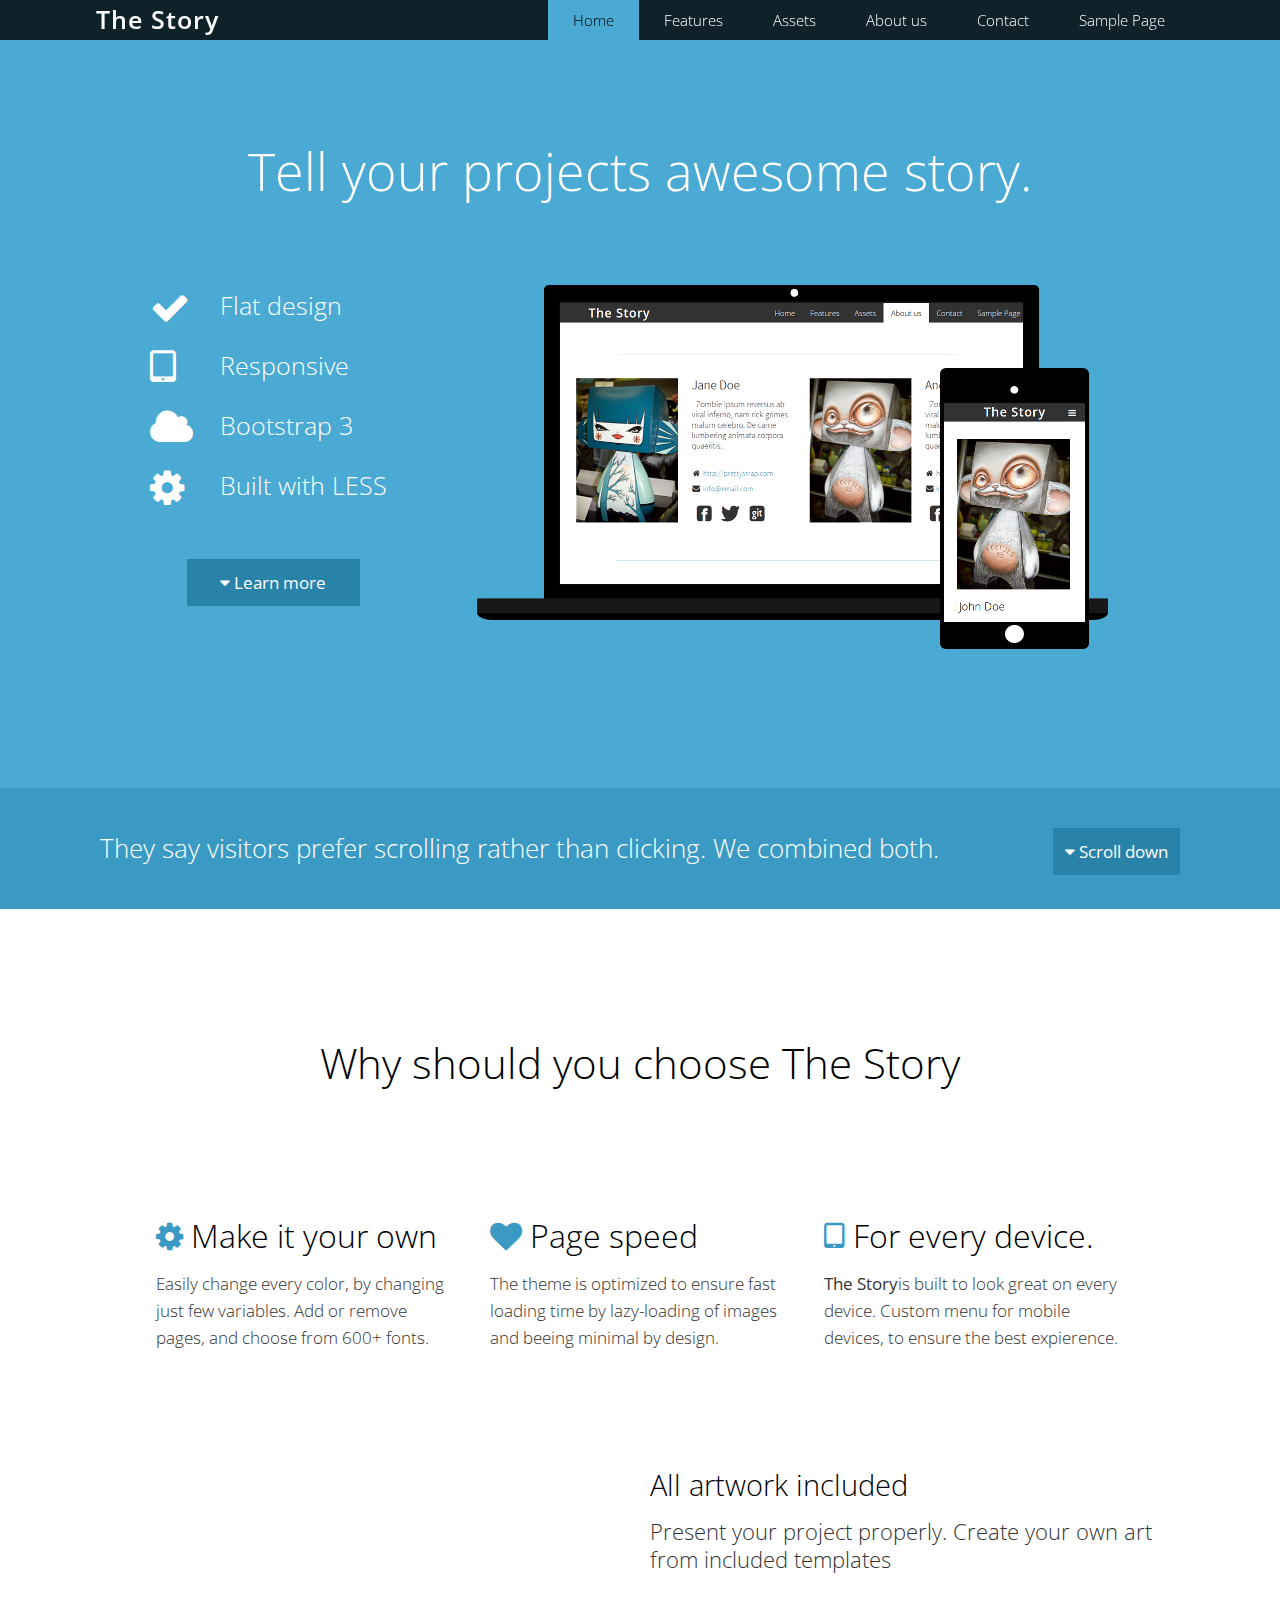
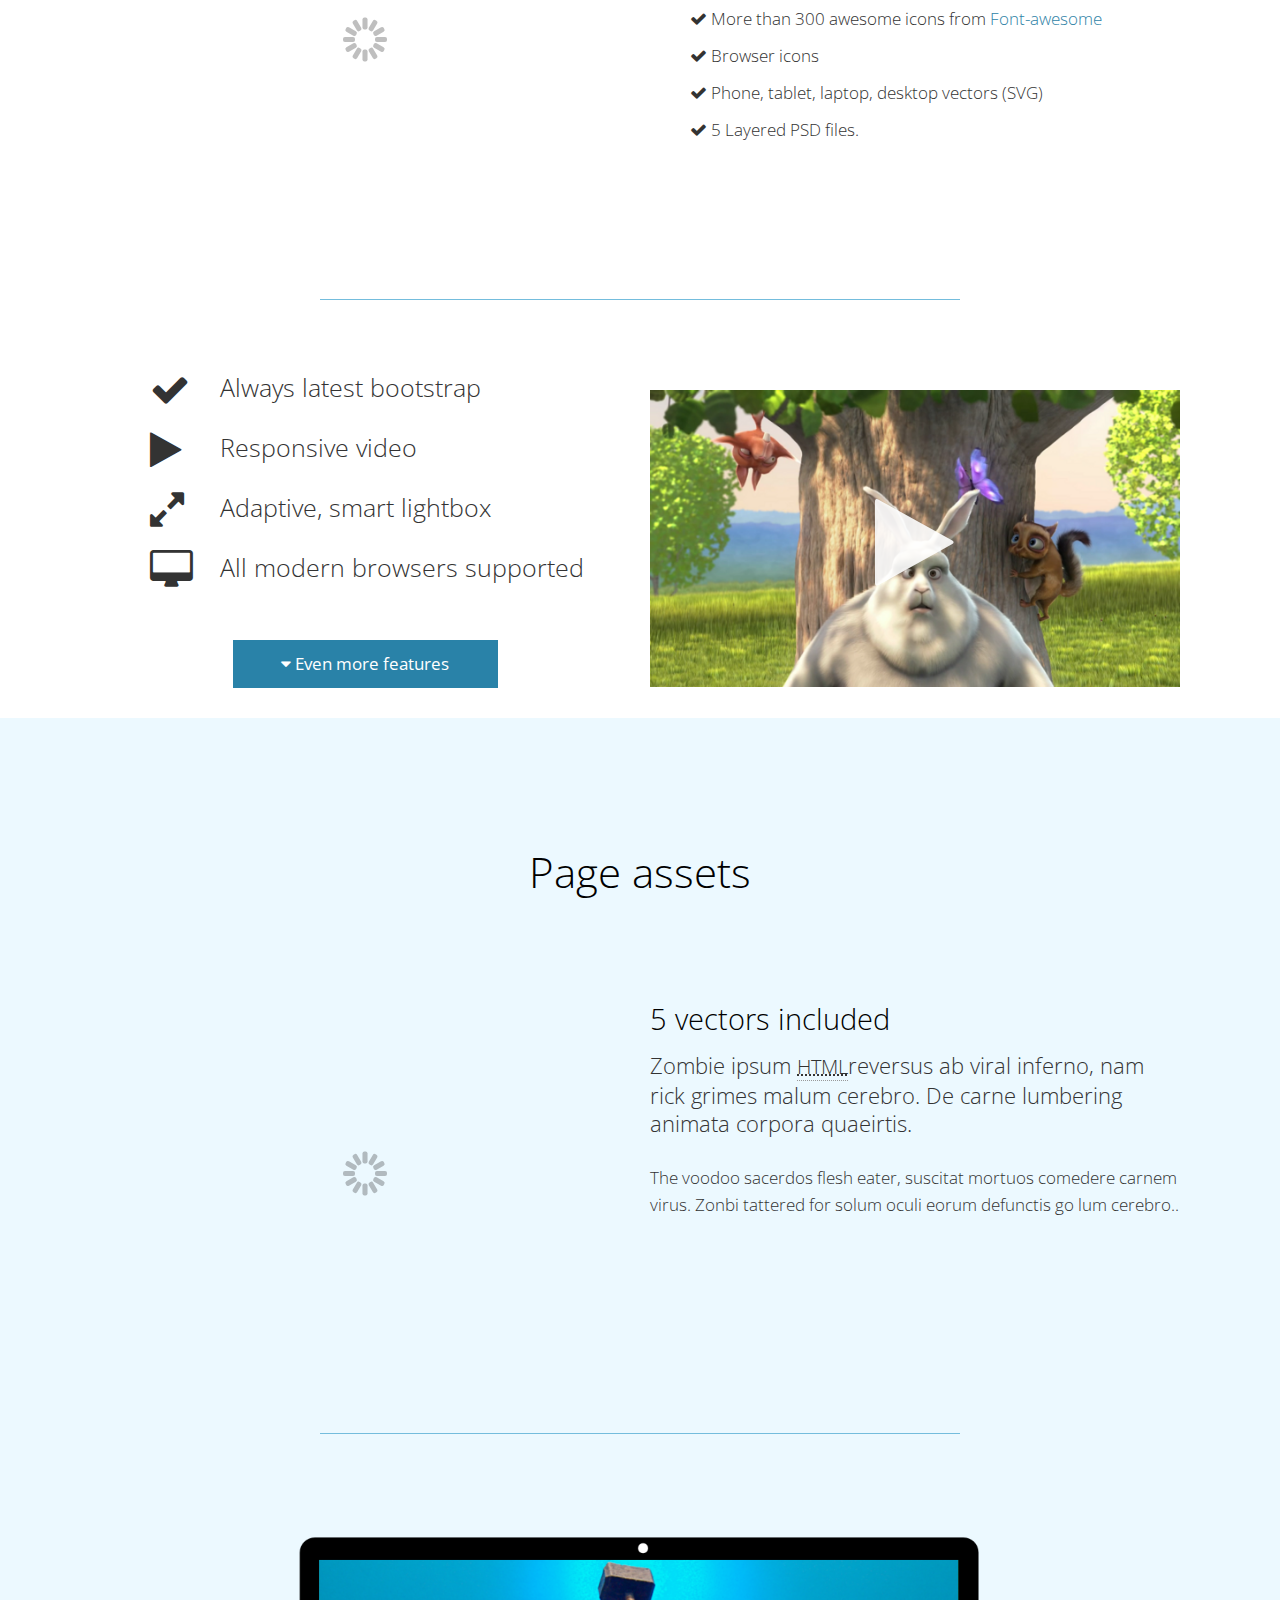
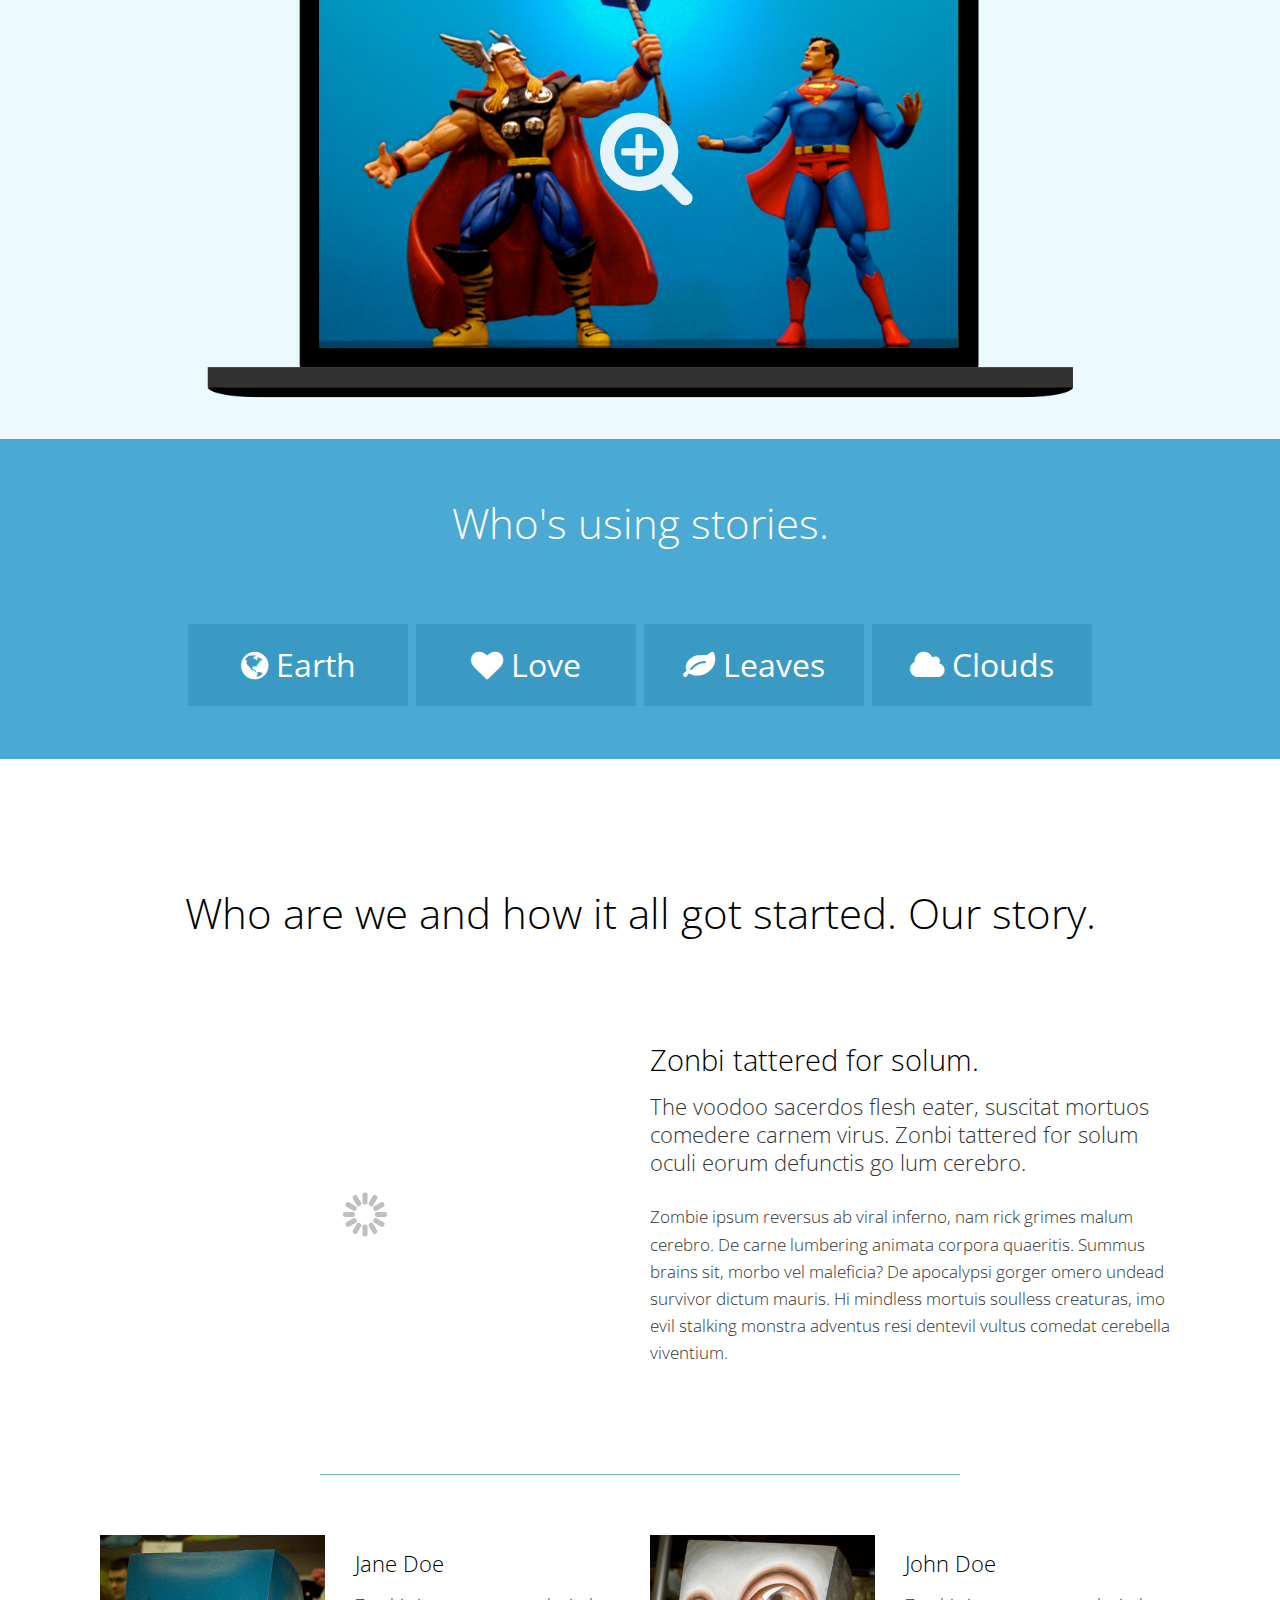
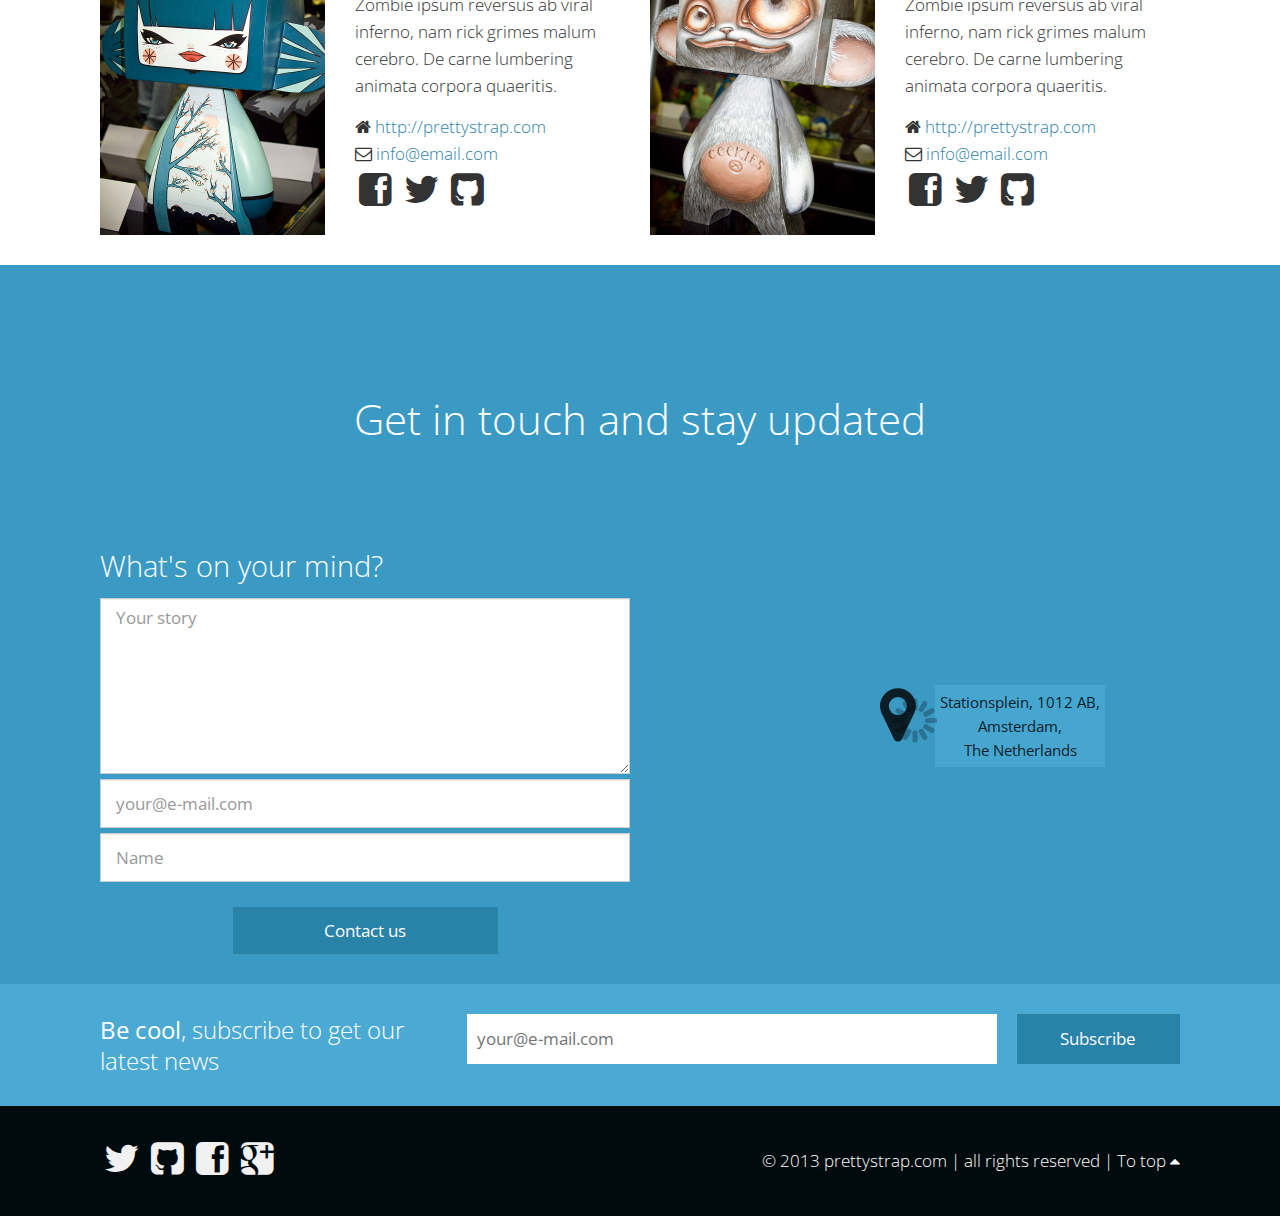
==== the-story_v-2.5.1/index.html @ 161f00f6 "Story Template Trial 1" ====
<!DOCTYPE html>
<html lang="en">
<head>
  <title>The Story - responsive landing page</title>
  <meta name="viewport" content="width=device-width, initial-scale=1.0">
  <meta charset="utf-8">
  <meta name="description" content="Twitter bootstrap theme">
  <meta name="author" content="prettystrap">

  <!-- Load The Story -->
  <link id="the-story-css-file"href="css/the-story.min.css" rel="stylesheet" media="screen">

  <!-- Favicon -->
  <link rel="shortcut icon" href="img/favicon.ico">

  <!-- HTML5 shim and Respond.js IE8 support of HTML5 elements and media queries -->
  <!--[if lt IE 9]>
      <script src="/js/html5shiv.js"></script>
      <script src="/js/respond.min.js"></script>
      <![endif]-->
  <meta http-equiv=X-UA-Compatible content=IE=edge>    
</head>

<!-- activate scrollspy -->

<body id="top" data-spy="scroll" data-target=".navbar" data-offset="50">
  <nav class="navbar navbar-default navbar-fixed-top" role="navigation">
    <div class="navbar-container">
      <div class="navbar-header">
        <button type="button" class="navbar-toggle" data-toggle="collapse" data-target=".navbar-ex1-collapse">
          <span class="sr-only">Toggle navigation</span>
          <i class="fa fa-bars"></i>
        </button>
        <a class="navbar-brand" href="#">The Story</a> 
      </div>
      <div id="nav-collapse" class="collapse navbar-collapse navbar-ex1-collapse">
        <ul class="nav navbar-nav navbar-right">
          <li class="active"><a title="Home page" class="scroll brand-1" href="#home">Home</a></li>
          <li><a title="Check out our awesome services" href="#features" class=" scroll brand-4">Features</a></li>
          <li><a title="Themes assets" href="#assets" class="scroll brand-3">Assets</a></li>
          <li><a title="Who we are" href="#about" class="scroll fadeto brand-4"> About us</a></li>
          <li><a title="Get in touch!" href="#contact" class="scroll brand-2">Contact</a></li>
          <li><a title="External page sample" href="sample-page.html">Sample Page</a></li>
        </ul>
      </div>
    </div><!-- /.navbar-container -->
  </nav>

  <!-- Home Page -->
  <div id="home" class="page color-1">
    <div class="inner-page">
      <h2 class="page-headline large">Tell your projects awesome story.</h2>
    </div>
    <div class="row inner-page">
      <div class="col-md-8 col-md-push-4 lazy-container">
        <img class="lazy" alt="Looks great on every device" src="img/pixel.png" data-original="img/home.png" />
      </div>
      <div class="col-md-4 col-md-pull-8">
        <ul class="big-list">
          <li><i class="fa fa-check"></i> Flat design</li>
          <li><i class="fa fa-tablet"></i> Responsive</li>
          <li><i class="fa fa-cloud"></i> Bootstrap 3</li>
          <li><i class="fa fa-cog"></i> Built with LESS</li>
        </ul>
        <br />
        <a href="#features" title="Check out more freatures!" class="scroll btn btn-primary btn-centered"><i class="fa fa-caret-down"></i> Learn more</a>
      </div>
    </div>
  </div> <!-- /#home -->

  <!-- Sign up -->
  <div class="sign-up color-2 visible-lg">
    <div class="row inner-page">
      <div class="col-md-12">
        <h4 class="pull-left">They say visitors prefer scrolling rather than clicking. We combined both.</h4>
        <a href="#features" class="scroll btn btn-primary pull-right" title="Check out more freatures!"><i class="fa fa-caret-down"></i> Scroll down</a>
      </div>
    </div>
  </div> <!-- /.sign-up -->

  <!-- Feature page-->
  <div id="features" class="page color-4">
    <div class="inner-page">
      <h2 class="page-headline">Why should you choose The Story</h2>
    </div>

    <div class="inner-page row">
      <ul class="features list-inline">
        <li>
          <h3><i class="fa fa-cog"></i> Make it your own</h3>
          <p>Easily change every color, by changing just few variables. Add or remove pages, and choose from 600+ fonts.</p>
        </li>
        <li>
          <h3><i class="fa fa-heart"></i> Page speed</h3>
          <p>The theme is optimized to ensure fast loading time by lazy-loading of images and beeing minimal by design.</p>
        </li>
        <li>
          <h3><i class="fa fa-tablet"></i> For every device.</h3>
          <p>
            <strong>The Story</strong>is built to look great on every device. Custom menu for mobile devices, to ensure the best expierence.</p>
        </li>
      </ul>
    </div>

    <div class="row inner-page">
      <div class="col-md-6 lazy-container">
        <img class="figurette lazy" src="img/pixel.png" data-original="img/two-phones.png" alt="Zombie ipsum" />
      </div>
      <div class="col-md-6">
        <h3>All artwork included</h3>
        <p class="lead">Present your project properly. Create your own art from included templates</p>
        <ul class="list-wide">
          <li><i class="fa fa-check"></i> More than 300 awesome icons from <a href="http://fortawesome.github.io/Font-Awesome/" title="awesome font, awesome">Font-awesome</a>
          </li>
          <li><i class="fa fa-check"></i> Browser icons</li>
          <li><i class="fa fa-check"></i> Phone, tablet, laptop, desktop vectors (SVG)</li>
          <li><i class="fa fa-check"></i> 5 Layered PSD files.</li>
        </ul>
      </div>
    </div>

    <hr>

    <!-- Video -->
    <div class="row inner-page">
      <div class="col-md-6 col-md-push-6">
        <div class="btn-container figurette">
          <img src="img/video.png" alt="Play video" />
          <a class="lightbox iframe btn-play" target="_blank" href="http://vimeo.com/61693087"><i class="fa fa-play"></i></a>
        </div>
      </div>
      <div class="col-md-6 col-md-pull-6">
        <ul class="big-list">
          <li><i class="fa fa-check"></i> Always latest bootstrap</li>
          <li><i class="fa fa-play"></i> Responsive video</li>
          <li><i class="fa fa-expand"></i> Adaptive, smart lightbox</li>
          <li><i class="fa fa-desktop"></i> All modern browsers supported</li>
        </ul>
        <br />
        <a href="#assets" class="scroll btn btn-primary btn-centered"><i class="fa fa-caret-down"></i> Even more features</a>
      </div>
    </div>
  </div> <!-- /#features -->
  
  <!-- Assets page -->
  <div id="assets" class="page color-3">
    <div class="inner-page">
      <h2 class="page-headline">Page assets</h2>
    </div>

    <!-- Vectors -->
    <div class="row inner-page">
      <div class="col-md-6 lazy-container">
        <img class="figurette lazy" alt="Original vectors" src="img/pixel.png" data-original="img/responsive-vectors.png" />
      </div>
      <div class="col-md-6">
        <h3>5 vectors included</h3>
        <p class="lead">Zombie ipsum
          <abbr title="HyperText Markup Language" class="initialism">HTML</abbr>reversus ab viral inferno, nam rick grimes malum cerebro. De carne lumbering animata corpora quaeirtis.</p>
        <p>The voodoo sacerdos flesh eater, suscitat mortuos comedere carnem virus. Zonbi tattered for solum oculi eorum defunctis go lum cerebro..</p>
      </div>
    </div>  <!-- /vectors -->

    <hr>

    <!-- Big laptop -->
    <div class="row inner-page">
      <div class="col-md-offset-1 col-md-10">
        <div class="lazy-container lazy-large btn-container loaded">
          <div class="btn-container">
            <img class="figurette lazy " src="img/laptop-blue@2x.png" data-original="img/laptop-blue@2x.png" alt="view image in lightbox" style="display: inline;">
            <a href="img/superman.jpg" class="lightbox btn-play" target="_blank">
              <i class="fa fa-search-plus"></i>
            </a>
          </div>
        </div>
      </div>
    </div>

    <!-- Clients -->
    <div class="clients color-1">
      <div class="inner-page">
        <h2 class="page-headline">Who's using stories.</h2>
      </div>
      <div class="inner-page row">
        <ul class="clients list-inline">
          <li><i class="fa fa-globe"></i> Earth</li>
          <li><i class="fa fa-heart"></i> Love</li>
          <li><i class="fa fa-leaf"></i> Leaves</li>
          <li><i class="fa fa-cloud"></i> Clouds</li>
        </ul> 
      </div>
    </div>
  </div> <!-- /#assets -->
 
  <!-- About page -->
  <div id="about" class="page color-4">
    <div class="inner-page">
      <h2 class="page-headline">Who are we and how it all got started. Our story.</h2>
    </div>
    <div class="row inner-page">
      <div class="col-md-6  lazy-container">
        <img class="figurette lazy" src="img/pixel.png" data-original="img/green-office.png" alt="Our workspace" />
      </div>
      <div class="col-md-6">
        <h3>Zonbi tattered for solum.</h3>
        <p class="lead">The voodoo sacerdos flesh eater, suscitat mortuos comedere carnem virus. Zonbi tattered for solum oculi eorum defunctis go lum cerebro.</p>
        <p>Zombie ipsum reversus ab viral inferno, nam rick grimes malum cerebro. De carne lumbering animata corpora quaeritis. Summus brains sit​​, morbo vel maleficia? De apocalypsi gorger omero undead survivor dictum mauris. Hi mindless mortuis soulless creaturas, imo evil stalking monstra adventus resi dentevil vultus comedat cerebella viventium.</p>
      </div>
    </div>

    <hr>

    <!-- Team -->
    <div class="row inner-page team">
      <div class="col-md-6">
        <img class="pull-left" src="img/cookies2.png" alt="A cookie" />
        <h4>Jane Doe</h4>
        <p>Zombie ipsum reversus ab viral inferno, nam rick grimes malum cerebro. De carne lumbering animata corpora quaeritis.</p>
        <ul>
          <li><i class="fa fa-home"></i>  <a href="prettystrap.com">http://prettystrap.com</a>
          </li>
          <li><i class="fa fa-envelope-o"></i>  <a href="info@email.com">info@email.com</a>
          </li>
          <li class="social">
            <a href="#about"><i class="fa fa-facebook-square"></i></a>
            <a href="#about"><i class="fa fa-twitter"></i></a>
            <a href="#about"><i class="fa fa-github-square"></i></a>
          </li>
        </ul>
      </div>
      <div class="col-md-6 team2">
        <img class="pull-left" src="img/cookies.png" alt="A cookie" />
        <h4>John Doe</h4>
        <p>Zombie ipsum reversus ab viral inferno, nam rick grimes malum cerebro. De carne lumbering animata corpora quaeritis.</p>
        <ul>
          <li><i class="fa fa-home"></i>  <a href="prettystrap.com">http://prettystrap.com</a>
          </li>
          <li><i class="fa fa-envelope-o"></i>  <a href="info@email.com">info@email.com</a>
          </li>
          <li class="social">
            <a href="#about"><i class="fa fa-facebook-square"></i></a>
            <a href="#about"><i class="fa fa-twitter"></i></a>
            <a href="#about"><i class="fa fa-github-square"></i></a>
          </li>
        </ul>
      </div>
    </div>
  </div> <!-- /#about -->

  <!-- Contact page -->
  <div id="contact" class="page color-2">
    <div class="inner-page">
      <h2 class="page-headline">Get in touch and stay updated</h2>
    </div>
    <div class="row inner-page contact">
      <div class="col-md-6">
        <h3>What's on your mind?</h3>
        <form id="contact-form">
          <textarea rows="6" class="form-control" placeholder="Your story"></textarea>
          <input type="text" class="form-control" placeholder="your@e-mail.com">
          <input type="text" class="form-control" placeholder="Name">
          <button class="btn btn-primary btn-centered">Contact us</button>
        </form>
      </div>
      <div class="col-md-6">
        <div class="btn-container centered lazy-container text-center">
          <img src="img/pixel.png" class="lazy figurette" alt="Open the map" data-original="img/map.png" />
          <a class="lightbox iframe  btn-map" target="blank" title="Open google maps" href="https://maps.google.com/maps?q=Stationsplein,+1012+Centrum,+Amsterdam,+Noord-Holland,+The+Netherlands&amp;hl=en"><i class="pull-left fa fa-map-marker"></i><div>Stationsplein, 1012 AB,<br />Amsterdam,<br /> The Netherlands</div></a>
        </div>
      </div>
    </div>
  </div> <!-- /#contact -->

  <!-- Newsletter -->
  <div class="newsletter color-1">
    <div class="inner-page row">
      <div class="col-md-4">
        <h4>
          <strong>Be cool</strong>, subscribe to get our latest news</h4>
      </div>
      <div class="col-md-6">
        <input type="email" placeholder="your@e-mail.com" name="EMAIL" class="subscribe">
      </div>
      <div class="col-md-2">
        <button type="submit" class="btn btn-primary pull-right btn-block">Subscribe</button>
      </div>
    </div>
  </div> <!-- /newsletter -->

  <!-- The footer, social media icons, and copyright -->
  <footer class="page color-5">
    <div class="inner-page row">
      <div class="col-md-6 social">
        <a href="#contact"><i class="fa fa-twitter"></i></a>
        <a href="#contact"><i class="fa fa-github-square"></i></a> 
        <a href="#contact"><i class="fa fa-facebook-square"></i></a>
        <a href="#contact"><i class="fa fa-google-plus-square"></i></a>
      </div>
      <div class="col-md-6 text-right copyright">
        &copy; 2013 <a href="http://prettystrap.com" title="twitter bootstrap themes">prettystrap.com</a> | all rights reserved | <a href="#top" title="Got to top" class="scroll">To top <i class="fa fa-caret-up"></i></a>
      </div>
    </div>
  </footer>
  <script src="//ajax.googleapis.com/ajax/libs/jquery/1.9.1/jquery.min.js"></script>
  <script>
  if (typeof jQuery == 'undefined') {
    document.write(unescape("%3Cscript src='js/jquery-1.9.1.min.js' type='text/javascript'%3E%3C/script%3E"));
  }
  </script>

  <!-- JQUERY END -->

  <!-- Minimize in production. -->

  <script src="js/bootstrap.js"></script>
 
  <script src="js/lazyload.js"></script>
  <script src="js/spin.js"></script>
  <script src="js/bootstrap.js"></script>
  <script src="js/lightbox.js"></script>
  <script src="js/bootstrap.js"></script>
  <script src="js/jquery.history.js"></script>

    <!-- Main js fail. -->
  <script src="js/main.js"></script>
</body>
</html>
---- the-story_v-2.5.1/css/the-story.min.css ----
@import url("https://fonts.googleapis.com/css?family=Open Sans:400,600,700italic,900,400italic,300");/*!
 * Bootstrap v3.0.0
 *
 * Copyright 2013 Twitter, Inc
 * Licensed under the Apache License v2.0
 * http://www.apache.org/licenses/LICENSE-2.0
 *
 * Designed and built with all the love in the world by @mdo and @fat.
 *//*! normalize.css v2.1.0 | MIT License | git.io/normalize */article,aside,details,figcaption,figure,footer,header,hgroup,main,nav,section,summary{display:block}audio,canvas,video{display:inline-block}audio:not([controls]){display:none;height:0}[hidden]{display:none}html{font-family:sans-serif;-webkit-text-size-adjust:100%;-ms-text-size-adjust:100%}body{margin:0}a:focus{outline:thin dotted}a:active,a:hover{outline:0}h1{font-size:2em;margin:.67em 0}abbr[title]{border-bottom:1px dotted}b,strong{font-weight:bold}dfn{font-style:italic}hr{-moz-box-sizing:content-box;box-sizing:content-box;height:0}mark{background:#ff0;color:#000}code,kbd,pre,samp{font-family:monospace,serif;font-size:1em}pre{white-space:pre-wrap}q{quotes:"\201C" "\201D" "\2018" "\2019"}small{font-size:80%}sub,sup{font-size:75%;line-height:0;position:relative;vertical-align:baseline}sup{top:-0.5em}sub{bottom:-0.25em}img{border:0}svg:not(:root){overflow:hidden}figure{margin:0}fieldset{border:1px solid #c0c0c0;margin:0 2px;padding:.35em .625em .75em}legend{border:0;padding:0}button,input,select,textarea{font-family:inherit;font-size:100%;margin:0}button,input{line-height:normal}button,select{text-transform:none}button,html input[type="button"],input[type="reset"],input[type="submit"]{-webkit-appearance:button;cursor:pointer}button[disabled],html input[disabled]{cursor:default}input[type="checkbox"],input[type="radio"]{box-sizing:border-box;padding:0}input[type="search"]{-webkit-appearance:textfield;-moz-box-sizing:content-box;-webkit-box-sizing:content-box;box-sizing:content-box}input[type="search"]::-webkit-search-cancel-button,input[type="search"]::-webkit-search-decoration{-webkit-appearance:none}button::-moz-focus-inner,input::-moz-focus-inner{border:0;padding:0}textarea{overflow:auto;vertical-align:top}table{border-collapse:collapse;border-spacing:0}@media print{*{text-shadow:none !important;color:#000 !important;background:transparent !important;box-shadow:none !important}a,a:visited{text-decoration:underline}a[href]:after{content:" (" attr(href) ")"}abbr[title]:after{content:" (" attr(title) ")"}.ir a:after,a[href^="javascript:"]:after,a[href^="#"]:after{content:""}pre,blockquote{border:1px solid #999;page-break-inside:avoid}thead{display:table-header-group}tr,img{page-break-inside:avoid}img{max-width:100% !important}@page{margin:2cm .5cm}p,h2,h3{orphans:3;widows:3}h2,h3{page-break-after:avoid}.navbar{display:none}.table td,.table th{background-color:#fff !important}.btn>.caret,.dropup>.btn>.caret{border-top-color:#000 !important}.label{border:1px solid #000}.table{border-collapse:collapse !important}.table-bordered th,.table-bordered td{border:1px solid #ddd !important}}*,*:before,*:after{-webkit-box-sizing:border-box;-moz-box-sizing:border-box;box-sizing:border-box}html{font-size:62.5%;-webkit-tap-highlight-color:rgba(0,0,0,0)}body{font-family:Open Sans,Source Sans Pro,Helvetica,Arial,sans-serif;font-size:17px;line-height:1.6;color:#333;background-color:#fff}input,button,select,textarea{font-family:inherit;font-size:inherit;line-height:inherit}button,input,select[multiple],textarea{background-image:none}a{color:#4baad3;text-decoration:none}a:hover,a:focus{color:#2982a8;text-decoration:underline}a:focus{outline:thin dotted #333;outline:5px auto -webkit-focus-ring-color;outline-offset:-2px}img{vertical-align:middle}.img-responsive{display:block;max-width:100%;height:auto}.img-rounded{border-radius:0}.img-thumbnail{padding:4px;line-height:1.6;background-color:#fff;border:1px solid #ddd;border-radius:0;-webkit-transition:all .2s ease-in-out;transition:all .2s ease-in-out;display:inline-block;max-width:100%;height:auto}.img-circle{border-radius:50%}hr{margin-top:27px;margin-bottom:27px;border:0;border-top:1px solid #74bddd}.sr-only{position:absolute;width:1px;height:1px;margin:-1px;padding:0;overflow:hidden;clip:rect(0 0 0 0);border:0}p{margin:0 0 13.5px}.lead{margin-bottom:27px;font-size:19.549999999999997px;font-weight:200;line-height:1.4}@media (min-width:768px){.lead{font-size:25.5px}}small{font-size:85%}cite{font-style:normal}.text-muted{color:#999}.text-primary{color:#2982a8}.text-warning{color:#c09853}.text-danger{color:#b94a48}.text-success{color:#468847}.text-info{color:#3a87ad}.text-left{text-align:left}.text-right{text-align:right}.text-center{text-align:center}h1,h2,h3,h4,h5,h6,.h1,.h2,.h3,.h4,.h5,.h6{font-family:Open Sans,Source Sans Pro,Helvetica,Arial,sans-serif;font-weight:300;line-height:1.3}h1 small,h2 small,h3 small,h4 small,h5 small,h6 small,.h1 small,.h2 small,.h3 small,.h4 small,.h5 small,.h6 small{font-weight:normal;line-height:1;color:#999}h1,h2,h3{margin-top:27px;margin-bottom:13.5px}h4,h5,h6{margin-top:13.5px;margin-bottom:13.5px}h1,.h1{font-size:44px}h2,.h2{font-size:36px}h3,.h3{font-size:29px}h4,.h4{font-size:22px}h5,.h5{font-size:17px}h6,.h6{font-size:15px}h1 small,.h1 small{font-size:29px}h2 small,.h2 small{font-size:22px}h3 small,.h3 small,h4 small,.h4 small{font-size:17px}.page-header{padding-bottom:12.5px;margin:54px 0 27px;border-bottom:1px solid #eee}ul,ol{margin-top:0;margin-bottom:13.5px}ul ul,ol ul,ul ol,ol ol{margin-bottom:0}.list-unstyled{padding-left:0;list-style:none}.list-inline{padding-left:0;list-style:none}.list-inline>li{display:inline-block;padding-left:5px;padding-right:5px}dl{margin-bottom:27px}dt,dd{line-height:1.6}dt{font-weight:bold}dd{margin-left:0}@media (min-width:768px){.dl-horizontal dt{float:left;width:160px;clear:left;text-align:right;overflow:hidden;text-overflow:ellipsis;white-space:nowrap}.dl-horizontal dd{margin-left:180px}.dl-horizontal dd:before,.dl-horizontal dd:after{content:" ";display:table}.dl-horizontal dd:after{clear:both}.dl-horizontal dd:before,.dl-horizontal dd:after{content:" ";display:table}.dl-horizontal dd:after{clear:both}}abbr[title],abbr[data-original-title]{cursor:help;border-bottom:1px dotted #999}abbr.initialism{font-size:90%;text-transform:uppercase}blockquote{padding:13.5px 27px;margin:0 0 27px;border-left:5px solid #4baad3}blockquote p{font-size:21.25px;font-weight:300;line-height:1.25}blockquote p:last-child{margin-bottom:0}blockquote small{display:block;line-height:1.6;color:#999}blockquote small:before{content:'\2014 \00A0'}blockquote.pull-right{padding-right:15px;padding-left:0;border-right:5px solid #4baad3;border-left:0}blockquote.pull-right p,blockquote.pull-right small{text-align:right}blockquote.pull-right small:before{content:''}blockquote.pull-right small:after{content:'\00A0 \2014'}q:before,q:after,blockquote:before,blockquote:after{content:""}address{display:block;margin-bottom:27px;font-style:normal;line-height:1.6}code,pre{font-family:Monaco,Menlo,Consolas,"Courier New",monospace}code{padding:2px 4px;font-size:90%;color:#c7254e;background-color:#f9f2f4;white-space:nowrap;border-radius:0}pre{display:block;padding:13px;margin:0 0 13.5px;font-size:16px;line-height:1.6;word-break:break-all;word-wrap:break-word;color:#333;background-color:#f5f5f5;border:1px solid #ccc;border-radius:0}pre.prettyprint{margin-bottom:27px}pre code{padding:0;font-size:inherit;color:inherit;white-space:pre-wrap;background-color:transparent;border:0}.pre-scrollable{max-height:340px;overflow-y:scroll}.container{margin-right:auto;margin-left:auto;padding-left:10px;padding-right:10px}.container:before,.container:after{content:" ";display:table}.container:after{clear:both}.container:before,.container:after{content:" ";display:table}.container:after{clear:both}.row{margin-left:-10px;margin-right:-10px}.row:before,.row:after{content:" ";display:table}.row:after{clear:both}.row:before,.row:after{content:" ";display:table}.row:after{clear:both}.col-xs-1,.col-xs-2,.col-xs-3,.col-xs-4,.col-xs-5,.col-xs-6,.col-xs-7,.col-xs-8,.col-xs-9,.col-xs-10,.col-xs-11,.col-xs-12,.col-sm-1,.col-sm-2,.col-sm-3,.col-sm-4,.col-sm-5,.col-sm-6,.col-sm-7,.col-sm-8,.col-sm-9,.col-sm-10,.col-sm-11,.col-sm-12,.col-md-1,.col-md-2,.col-md-3,.col-md-4,.col-md-5,.col-md-6,.col-md-7,.col-md-8,.col-md-9,.col-md-10,.col-md-11,.col-md-12,.col-lg-1,.col-lg-2,.col-lg-3,.col-lg-4,.col-lg-5,.col-lg-6,.col-lg-7,.col-lg-8,.col-lg-9,.col-lg-10,.col-lg-11,.col-lg-12{position:relative;min-height:1px;padding-left:10px;padding-right:10px}.col-xs-1,.col-xs-2,.col-xs-3,.col-xs-4,.col-xs-5,.col-xs-6,.col-xs-7,.col-xs-8,.col-xs-9,.col-xs-10,.col-xs-11{float:left}.col-xs-1{width:8.333333333333332%}.col-xs-2{width:16.666666666666664%}.col-xs-3{width:25%}.col-xs-4{width:33.33333333333333%}.col-xs-5{width:41.66666666666667%}.col-xs-6{width:50%}.col-xs-7{width:58.333333333333336%}.col-xs-8{width:66.66666666666666%}.col-xs-9{width:75%}.col-xs-10{width:83.33333333333334%}.col-xs-11{width:91.66666666666666%}.col-xs-12{width:100%}@media (min-width:768px){.container{max-width:740px}.col-sm-1,.col-sm-2,.col-sm-3,.col-sm-4,.col-sm-5,.col-sm-6,.col-sm-7,.col-sm-8,.col-sm-9,.col-sm-10,.col-sm-11{float:left}.col-sm-1{width:8.333333333333332%}.col-sm-2{width:16.666666666666664%}.col-sm-3{width:25%}.col-sm-4{width:33.33333333333333%}.col-sm-5{width:41.66666666666667%}.col-sm-6{width:50%}.col-sm-7{width:58.333333333333336%}.col-sm-8{width:66.66666666666666%}.col-sm-9{width:75%}.col-sm-10{width:83.33333333333334%}.col-sm-11{width:91.66666666666666%}.col-sm-12{width:100%}.col-sm-push-1{left:8.333333333333332%}.col-sm-push-2{left:16.666666666666664%}.col-sm-push-3{left:25%}.col-sm-push-4{left:33.33333333333333%}.col-sm-push-5{left:41.66666666666667%}.col-sm-push-6{left:50%}.col-sm-push-7{left:58.333333333333336%}.col-sm-push-8{left:66.66666666666666%}.col-sm-push-9{left:75%}.col-sm-push-10{left:83.33333333333334%}.col-sm-push-11{left:91.66666666666666%}.col-sm-pull-1{right:8.333333333333332%}.col-sm-pull-2{right:16.666666666666664%}.col-sm-pull-3{right:25%}.col-sm-pull-4{right:33.33333333333333%}.col-sm-pull-5{right:41.66666666666667%}.col-sm-pull-6{right:50%}.col-sm-pull-7{right:58.333333333333336%}.col-sm-pull-8{right:66.66666666666666%}.col-sm-pull-9{right:75%}.col-sm-pull-10{right:83.33333333333334%}.col-sm-pull-11{right:91.66666666666666%}.col-sm-offset-1{margin-left:8.333333333333332%}.col-sm-offset-2{margin-left:16.666666666666664%}.col-sm-offset-3{margin-left:25%}.col-sm-offset-4{margin-left:33.33333333333333%}.col-sm-offset-5{margin-left:41.66666666666667%}.col-sm-offset-6{margin-left:50%}.col-sm-offset-7{margin-left:58.333333333333336%}.col-sm-offset-8{margin-left:66.66666666666666%}.col-sm-offset-9{margin-left:75%}.col-sm-offset-10{margin-left:83.33333333333334%}.col-sm-offset-11{margin-left:91.66666666666666%}}@media (min-width:992px){.container{max-width:960px}.col-md-1,.col-md-2,.col-md-3,.col-md-4,.col-md-5,.col-md-6,.col-md-7,.col-md-8,.col-md-9,.col-md-10,.col-md-11{float:left}.col-md-1{width:8.333333333333332%}.col-md-2{width:16.666666666666664%}.col-md-3{width:25%}.col-md-4{width:33.33333333333333%}.col-md-5{width:41.66666666666667%}.col-md-6{width:50%}.col-md-7{width:58.333333333333336%}.col-md-8{width:66.66666666666666%}.col-md-9{width:75%}.col-md-10{width:83.33333333333334%}.col-md-11{width:91.66666666666666%}.col-md-12{width:100%}.col-md-push-0{left:auto}.col-md-push-1{left:8.333333333333332%}.col-md-push-2{left:16.666666666666664%}.col-md-push-3{left:25%}.col-md-push-4{left:33.33333333333333%}.col-md-push-5{left:41.66666666666667%}.col-md-push-6{left:50%}.col-md-push-7{left:58.333333333333336%}.col-md-push-8{left:66.66666666666666%}.col-md-push-9{left:75%}.col-md-push-10{left:83.33333333333334%}.col-md-push-11{left:91.66666666666666%}.col-md-pull-0{right:auto}.col-md-pull-1{right:8.333333333333332%}.col-md-pull-2{right:16.666666666666664%}.col-md-pull-3{right:25%}.col-md-pull-4{right:33.33333333333333%}.col-md-pull-5{right:41.66666666666667%}.col-md-pull-6{right:50%}.col-md-pull-7{right:58.333333333333336%}.col-md-pull-8{right:66.66666666666666%}.col-md-pull-9{right:75%}.col-md-pull-10{right:83.33333333333334%}.col-md-pull-11{right:91.66666666666666%}.col-md-offset-0{margin-left:0}.col-md-offset-1{margin-left:8.333333333333332%}.col-md-offset-2{margin-left:16.666666666666664%}.col-md-offset-3{margin-left:25%}.col-md-offset-4{margin-left:33.33333333333333%}.col-md-offset-5{margin-left:41.66666666666667%}.col-md-offset-6{margin-left:50%}.col-md-offset-7{margin-left:58.333333333333336%}.col-md-offset-8{margin-left:66.66666666666666%}.col-md-offset-9{margin-left:75%}.col-md-offset-10{margin-left:83.33333333333334%}.col-md-offset-11{margin-left:91.66666666666666%}}@media (min-width:1200px){.container{max-width:1160px}.col-lg-1,.col-lg-2,.col-lg-3,.col-lg-4,.col-lg-5,.col-lg-6,.col-lg-7,.col-lg-8,.col-lg-9,.col-lg-10,.col-lg-11{float:left}.col-lg-1{width:8.333333333333332%}.col-lg-2{width:16.666666666666664%}.col-lg-3{width:25%}.col-lg-4{width:33.33333333333333%}.col-lg-5{width:41.66666666666667%}.col-lg-6{width:50%}.col-lg-7{width:58.333333333333336%}.col-lg-8{width:66.66666666666666%}.col-lg-9{width:75%}.col-lg-10{width:83.33333333333334%}.col-lg-11{width:91.66666666666666%}.col-lg-12{width:100%}.col-lg-push-0{left:auto}.col-lg-push-1{left:8.333333333333332%}.col-lg-push-2{left:16.666666666666664%}.col-lg-push-3{left:25%}.col-lg-push-4{left:33.33333333333333%}.col-lg-push-5{left:41.66666666666667%}.col-lg-push-6{left:50%}.col-lg-push-7{left:58.333333333333336%}.col-lg-push-8{left:66.66666666666666%}.col-lg-push-9{left:75%}.col-lg-push-10{left:83.33333333333334%}.col-lg-push-11{left:91.66666666666666%}.col-lg-pull-0{right:auto}.col-lg-pull-1{right:8.333333333333332%}.col-lg-pull-2{right:16.666666666666664%}.col-lg-pull-3{right:25%}.col-lg-pull-4{right:33.33333333333333%}.col-lg-pull-5{right:41.66666666666667%}.col-lg-pull-6{right:50%}.col-lg-pull-7{right:58.333333333333336%}.col-lg-pull-8{right:66.66666666666666%}.col-lg-pull-9{right:75%}.col-lg-pull-10{right:83.33333333333334%}.col-lg-pull-11{right:91.66666666666666%}.col-lg-offset-0{margin-left:0}.col-lg-offset-1{margin-left:8.333333333333332%}.col-lg-offset-2{margin-left:16.666666666666664%}.col-lg-offset-3{margin-left:25%}.col-lg-offset-4{margin-left:33.33333333333333%}.col-lg-offset-5{margin-left:41.66666666666667%}.col-lg-offset-6{margin-left:50%}.col-lg-offset-7{margin-left:58.333333333333336%}.col-lg-offset-8{margin-left:66.66666666666666%}.col-lg-offset-9{margin-left:75%}.col-lg-offset-10{margin-left:83.33333333333334%}.col-lg-offset-11{margin-left:91.66666666666666%}}table{max-width:100%;background-color:transparent}th{text-align:left}.table{width:100%;margin-bottom:27px}.table thead>tr>th,.table tbody>tr>th,.table tfoot>tr>th,.table thead>tr>td,.table tbody>tr>td,.table tfoot>tr>td{padding:8px;line-height:1.6;vertical-align:top;border-top:1px solid #ddd}.table thead>tr>th{vertical-align:bottom;border-bottom:2px solid #ddd}.table caption+thead tr:first-child th,.table colgroup+thead tr:first-child th,.table thead:first-child tr:first-child th,.table caption+thead tr:first-child td,.table colgroup+thead tr:first-child td,.table thead:first-child tr:first-child td{border-top:0}.table tbody+tbody{border-top:2px solid #ddd}.table .table{background-color:#fff}.table-condensed thead>tr>th,.table-condensed tbody>tr>th,.table-condensed tfoot>tr>th,.table-condensed thead>tr>td,.table-condensed tbody>tr>td,.table-condensed tfoot>tr>td{padding:5px}.table-bordered{border:1px solid #ddd}.table-bordered>thead>tr>th,.table-bordered>tbody>tr>th,.table-bordered>tfoot>tr>th,.table-bordered>thead>tr>td,.table-bordered>tbody>tr>td,.table-bordered>tfoot>tr>td{border:1px solid #ddd}.table-bordered>thead>tr>th,.table-bordered>thead>tr>td{border-bottom-width:2px}.table-striped>tbody>tr:nth-child(odd)>td,.table-striped>tbody>tr:nth-child(odd)>th{background-color:#f9f9f9}.table-hover>tbody>tr:hover>td,.table-hover>tbody>tr:hover>th{background-color:#f5f5f5}table col[class*="col-"]{float:none;display:table-column}table td[class*="col-"],table th[class*="col-"]{float:none;display:table-cell}.table>thead>tr>td.active,.table>tbody>tr>td.active,.table>tfoot>tr>td.active,.table>thead>tr>th.active,.table>tbody>tr>th.active,.table>tfoot>tr>th.active,.table>thead>tr.active>td,.table>tbody>tr.active>td,.table>tfoot>tr.active>td,.table>thead>tr.active>th,.table>tbody>tr.active>th,.table>tfoot>tr.active>th{background-color:#f5f5f5}.table>thead>tr>td.success,.table>tbody>tr>td.success,.table>tfoot>tr>td.success,.table>thead>tr>th.success,.table>tbody>tr>th.success,.table>tfoot>tr>th.success,.table>thead>tr.success>td,.table>tbody>tr.success>td,.table>tfoot>tr.success>td,.table>thead>tr.success>th,.table>tbody>tr.success>th,.table>tfoot>tr.success>th{background-color:#c6f1d3;border-color:#c6f1d3}.table-hover>tbody>tr>td.success:hover,.table-hover>tbody>tr>th.success:hover,.table-hover>tbody>tr.success:hover>td{background-color:#b1ecc3;border-color:#b1ecc3}.table>thead>tr>td.danger,.table>tbody>tr>td.danger,.table>tfoot>tr>td.danger,.table>thead>tr>th.danger,.table>tbody>tr>th.danger,.table>tfoot>tr>th.danger,.table>thead>tr.danger>td,.table>tbody>tr.danger>td,.table>tfoot>tr.danger>td,.table>thead>tr.danger>th,.table>tbody>tr.danger>th,.table>tfoot>tr.danger>th{background-color:#f1d3c6;border-color:#f1d3c6}.table-hover>tbody>tr>td.danger:hover,.table-hover>tbody>tr>th.danger:hover,.table-hover>tbody>tr.danger:hover>td{background-color:#ecc3b1;border-color:#ecc3b1}.table>thead>tr>td.warning,.table>tbody>tr>td.warning,.table>tfoot>tr>td.warning,.table>thead>tr>th.warning,.table>tbody>tr>th.warning,.table>tfoot>tr>th.warning,.table>thead>tr.warning>td,.table>tbody>tr.warning>td,.table>tfoot>tr.warning>td,.table>thead>tr.warning>th,.table>tbody>tr.warning>th,.table>tfoot>tr.warning>th{background-color:#f1e8c6;border-color:#f1e8c6}.table-hover>tbody>tr>td.warning:hover,.table-hover>tbody>tr>th.warning:hover,.table-hover>tbody>tr.warning:hover>td{background-color:#ece0b1;border-color:#ece0b1}@media (max-width:768px){.table-responsive{width:100%;margin-bottom:15px;overflow-y:hidden;overflow-x:scroll;border:1px solid #ddd}.table-responsive>.table{margin-bottom:0;background-color:#fff}.table-responsive>.table>thead>tr>th,.table-responsive>.table>tbody>tr>th,.table-responsive>.table>tfoot>tr>th,.table-responsive>.table>thead>tr>td,.table-responsive>.table>tbody>tr>td,.table-responsive>.table>tfoot>tr>td{white-space:nowrap}.table-responsive>.table-bordered{border:0}.table-responsive>.table-bordered>thead>tr>th:first-child,.table-responsive>.table-bordered>tbody>tr>th:first-child,.table-responsive>.table-bordered>tfoot>tr>th:first-child,.table-responsive>.table-bordered>thead>tr>td:first-child,.table-responsive>.table-bordered>tbody>tr>td:first-child,.table-responsive>.table-bordered>tfoot>tr>td:first-child{border-left:0}.table-responsive>.table-bordered>thead>tr>th:last-child,.table-responsive>.table-bordered>tbody>tr>th:last-child,.table-responsive>.table-bordered>tfoot>tr>th:last-child,.table-responsive>.table-bordered>thead>tr>td:last-child,.table-responsive>.table-bordered>tbody>tr>td:last-child,.table-responsive>.table-bordered>tfoot>tr>td:last-child{border-right:0}.table-responsive>.table-bordered>thead>tr:last-child>th,.table-responsive>.table-bordered>tbody>tr:last-child>th,.table-responsive>.table-bordered>tfoot>tr:last-child>th,.table-responsive>.table-bordered>thead>tr:last-child>td,.table-responsive>.table-bordered>tbody>tr:last-child>td,.table-responsive>.table-bordered>tfoot>tr:last-child>td{border-bottom:0}}fieldset{padding:0;margin:0;border:0}legend{display:block;width:100%;padding:0;margin-bottom:27px;font-size:25.5px;line-height:inherit;color:#333;border:0;border-bottom:1px solid #e5e5e5}label{display:inline-block;margin-bottom:5px;font-weight:bold}input[type="search"]{-webkit-box-sizing:border-box;-moz-box-sizing:border-box;box-sizing:border-box}input[type="radio"],input[type="checkbox"]{margin:4px 0 0;margin-top:1px \9;line-height:normal}input[type="file"]{display:block}select[multiple],select[size]{height:auto}select optgroup{font-size:inherit;font-style:inherit;font-family:inherit}input[type="file"]:focus,input[type="radio"]:focus,input[type="checkbox"]:focus{outline:thin dotted #333;outline:5px auto -webkit-focus-ring-color;outline-offset:-2px}input[type="number"]::-webkit-outer-spin-button,input[type="number"]::-webkit-inner-spin-button{height:auto}.form-control:-moz-placeholder{color:#999}.form-control::-moz-placeholder{color:#999}.form-control:-ms-input-placeholder{color:#999}.form-control::-webkit-input-placeholder{color:#999}.form-control{display:block;width:100%;height:49px;padding:10px 12px;font-size:17px;line-height:1.6;color:#555;vertical-align:middle;background-color:#fff;border:1px solid #ccc;border-radius:0;-webkit-box-shadow:inset 0 1px 1px rgba(0,0,0,0.075);box-shadow:inset 0 1px 1px rgba(0,0,0,0.075);-webkit-transition:border-color ease-in-out .15s, box-shadow ease-in-out .15s;transition:border-color ease-in-out .15s, box-shadow ease-in-out .15s}.form-control:focus{border-color:#66afe9;outline:0;-webkit-box-shadow:inset 0 1px 1px rgba(0,0,0,.075), 0 0 8px rgba(102, 175, 233, 0.6);box-shadow:inset 0 1px 1px rgba(0,0,0,.075), 0 0 8px rgba(102, 175, 233, 0.6)}.form-control[disabled],.form-control[readonly],fieldset[disabled] .form-control{cursor:not-allowed;background-color:#eee}textarea.form-control{height:auto}.form-group{margin-bottom:15px}.radio,.checkbox{display:block;min-height:27px;margin-top:10px;margin-bottom:10px;padding-left:20px;vertical-align:middle}.radio label,.checkbox label{display:inline;margin-bottom:0;font-weight:normal;cursor:pointer}.radio input[type="radio"],.radio-inline input[type="radio"],.checkbox input[type="checkbox"],.checkbox-inline input[type="checkbox"]{float:left;margin-left:-20px}.radio+.radio,.checkbox+.checkbox{margin-top:-5px}.radio-inline,.checkbox-inline{display:inline-block;padding-left:20px;margin-bottom:0;vertical-align:middle;font-weight:normal;cursor:pointer}.radio-inline+.radio-inline,.checkbox-inline+.checkbox-inline{margin-top:0;margin-left:10px}input[type="radio"][disabled],input[type="checkbox"][disabled],.radio[disabled],.radio-inline[disabled],.checkbox[disabled],.checkbox-inline[disabled],fieldset[disabled] input[type="radio"],fieldset[disabled] input[type="checkbox"],fieldset[disabled] .radio,fieldset[disabled] .radio-inline,fieldset[disabled] .checkbox,fieldset[disabled] .checkbox-inline{cursor:not-allowed}.input-sm{height:34px;padding:5px 10px;font-size:15px;line-height:1.5;border-radius:0}select.input-sm{height:34px;line-height:34px}textarea.input-sm{height:auto}.input-lg{height:51px;padding:10px 16px;font-size:22px;line-height:1.33;border-radius:0}select.input-lg{height:51px;line-height:51px}textarea.input-lg{height:auto}.has-warning .help-block,.has-warning .control-label{color:#c09853}.has-warning .form-control{border-color:#c09853;-webkit-box-shadow:inset 0 1px 1px rgba(0,0,0,0.075);box-shadow:inset 0 1px 1px rgba(0,0,0,0.075)}.has-warning .form-control:focus{border-color:#a47e3c;-webkit-box-shadow:inset 0 1px 1px rgba(0,0,0,0.075),0 0 6px #dbc59e;box-shadow:inset 0 1px 1px rgba(0,0,0,0.075),0 0 6px #dbc59e}.has-warning .input-group-addon{color:#c09853;border-color:#c09853;background-color:#f1e8c6}.has-error .help-block,.has-error .control-label{color:#b94a48}.has-error .form-control{border-color:#b94a48;-webkit-box-shadow:inset 0 1px 1px rgba(0,0,0,0.075);box-shadow:inset 0 1px 1px rgba(0,0,0,0.075)}.has-error .form-control:focus{border-color:#953b39;-webkit-box-shadow:inset 0 1px 1px rgba(0,0,0,0.075),0 0 6px #d59392;box-shadow:inset 0 1px 1px rgba(0,0,0,0.075),0 0 6px #d59392}.has-error .input-group-addon{color:#b94a48;border-color:#b94a48;background-color:#f1d3c6}.has-success .help-block,.has-success .control-label{color:#468847}.has-success .form-control{border-color:#468847;-webkit-box-shadow:inset 0 1px 1px rgba(0,0,0,0.075);box-shadow:inset 0 1px 1px rgba(0,0,0,0.075)}.has-success .form-control:focus{border-color:#356635;-webkit-box-shadow:inset 0 1px 1px rgba(0,0,0,0.075),0 0 6px #7aba7b;box-shadow:inset 0 1px 1px rgba(0,0,0,0.075),0 0 6px #7aba7b}.has-success .input-group-addon{color:#468847;border-color:#468847;background-color:#c6f1d3}.form-control-static{margin-bottom:0;padding-top:11px}.help-block{display:block;margin-top:5px;margin-bottom:10px;color:#737373}@media (min-width:768px){.form-inline .form-group{display:inline-block;margin-bottom:0;vertical-align:middle}.form-inline .form-control{display:inline-block}.form-inline .radio,.form-inline .checkbox{display:inline-block;margin-top:0;margin-bottom:0;padding-left:0}.form-inline .radio input[type="radio"],.form-inline .checkbox input[type="checkbox"]{float:none;margin-left:0}}.form-horizontal .control-label,.form-horizontal .radio,.form-horizontal .checkbox,.form-horizontal .radio-inline,.form-horizontal .checkbox-inline{margin-top:0;margin-bottom:0;padding-top:11px}.form-horizontal .form-group{margin-left:-10px;margin-right:-10px}.form-horizontal .form-group:before,.form-horizontal .form-group:after{content:" ";display:table}.form-horizontal .form-group:after{clear:both}.form-horizontal .form-group:before,.form-horizontal .form-group:after{content:" ";display:table}.form-horizontal .form-group:after{clear:both}@media (min-width:768px){.form-horizontal .control-label{text-align:right}}.btn{display:inline-block;padding:10px 12px;margin-bottom:0;font-size:17px;font-weight:normal;line-height:1.6;text-align:center;vertical-align:middle;cursor:pointer;border:1px solid transparent;border-radius:0;white-space:nowrap;-webkit-user-select:none;-moz-user-select:none;-ms-user-select:none;-o-user-select:none;user-select:none}.btn:focus{outline:thin dotted #333;outline:5px auto -webkit-focus-ring-color;outline-offset:-2px}.btn:hover,.btn:focus{color:#333;text-decoration:none}.btn:active,.btn.active{outline:0;background-image:none;-webkit-box-shadow:inset 0 3px 5px rgba(0,0,0,0.125);box-shadow:inset 0 3px 5px rgba(0,0,0,0.125)}.btn.disabled,.btn[disabled],fieldset[disabled] .btn{cursor:not-allowed;pointer-events:none;opacity:.65;filter:alpha(opacity=65);-webkit-box-shadow:none;box-shadow:none}.btn-default{color:#333;background-color:#3a9ac4;border-color:#ccc}.btn-default:hover,.btn-default:focus,.btn-default:active,.btn-default.active,.open .dropdown-toggle.btn-default{color:#333;background-color:#3181a5;border-color:#adadad}.btn-default:active,.btn-default.active,.open .dropdown-toggle.btn-default{background-image:none}.btn-default.disabled,.btn-default[disabled],fieldset[disabled] .btn-default,.btn-default.disabled:hover,.btn-default[disabled]:hover,fieldset[disabled] .btn-default:hover,.btn-default.disabled:focus,.btn-default[disabled]:focus,fieldset[disabled] .btn-default:focus,.btn-default.disabled:active,.btn-default[disabled]:active,fieldset[disabled] .btn-default:active,.btn-default.disabled.active,.btn-default[disabled].active,fieldset[disabled] .btn-default.active{background-color:#3a9ac4;border-color:#ccc}.btn-primary{color:#fff;background-color:#2982a8;border-color:#247294}.btn-primary:hover,.btn-primary:focus,.btn-primary:active,.btn-primary.active,.open .dropdown-toggle.btn-primary{color:#fff;background-color:#216988;border-color:#184c63}.btn-primary:active,.btn-primary.active,.open .dropdown-toggle.btn-primary{background-image:none}.btn-primary.disabled,.btn-primary[disabled],fieldset[disabled] .btn-primary,.btn-primary.disabled:hover,.btn-primary[disabled]:hover,fieldset[disabled] .btn-primary:hover,.btn-primary.disabled:focus,.btn-primary[disabled]:focus,fieldset[disabled] .btn-primary:focus,.btn-primary.disabled:active,.btn-primary[disabled]:active,fieldset[disabled] .btn-primary:active,.btn-primary.disabled.active,.btn-primary[disabled].active,fieldset[disabled] .btn-primary.active{background-color:#2982a8;border-color:#247294}.btn-warning{color:#fff;background-color:#d3b84b;border-color:#ceb037}.btn-warning:hover,.btn-warning:focus,.btn-warning:active,.btn-warning.active,.open .dropdown-toggle.btn-warning{color:#fff;background-color:#c5a730;border-color:#a08827}.btn-warning:active,.btn-warning.active,.open .dropdown-toggle.btn-warning{background-image:none}.btn-warning.disabled,.btn-warning[disabled],fieldset[disabled] .btn-warning,.btn-warning.disabled:hover,.btn-warning[disabled]:hover,fieldset[disabled] .btn-warning:hover,.btn-warning.disabled:focus,.btn-warning[disabled]:focus,fieldset[disabled] .btn-warning:focus,.btn-warning.disabled:active,.btn-warning[disabled]:active,fieldset[disabled] .btn-warning:active,.btn-warning.disabled.active,.btn-warning[disabled].active,fieldset[disabled] .btn-warning.active{background-color:#d3b84b;border-color:#ceb037}.btn-danger{color:#fff;background-color:#d3744b;border-color:#ce6437}.btn-danger:hover,.btn-danger:focus,.btn-danger:active,.btn-danger.active,.open .dropdown-toggle.btn-danger{color:#fff;background-color:#c55d30;border-color:#a04c27}.btn-danger:active,.btn-danger.active,.open .dropdown-toggle.btn-danger{background-image:none}.btn-danger.disabled,.btn-danger[disabled],fieldset[disabled] .btn-danger,.btn-danger.disabled:hover,.btn-danger[disabled]:hover,fieldset[disabled] .btn-danger:hover,.btn-danger.disabled:focus,.btn-danger[disabled]:focus,fieldset[disabled] .btn-danger:focus,.btn-danger.disabled:active,.btn-danger[disabled]:active,fieldset[disabled] .btn-danger:active,.btn-danger.disabled.active,.btn-danger[disabled].active,fieldset[disabled] .btn-danger.active{background-color:#d3744b;border-color:#ce6437}.btn-success{color:#fff;background-color:#4bd374;border-color:#37ce64}.btn-success:hover,.btn-success:focus,.btn-success:active,.btn-success.active,.open .dropdown-toggle.btn-success{color:#fff;background-color:#30c55d;border-color:#27a04c}.btn-success:active,.btn-success.active,.open .dropdown-toggle.btn-success{background-image:none}.btn-success.disabled,.btn-success[disabled],fieldset[disabled] .btn-success,.btn-success.disabled:hover,.btn-success[disabled]:hover,fieldset[disabled] .btn-success:hover,.btn-success.disabled:focus,.btn-success[disabled]:focus,fieldset[disabled] .btn-success:focus,.btn-success.disabled:active,.btn-success[disabled]:active,fieldset[disabled] .btn-success:active,.btn-success.disabled.active,.btn-success[disabled].active,fieldset[disabled] .btn-success.active{background-color:#4bd374;border-color:#37ce64}.btn-info{color:#fff;background-color:#3083a7;border-color:#2a7393}.btn-info:hover,.btn-info:focus,.btn-info:active,.btn-info.active,.open .dropdown-toggle.btn-info{color:#fff;background-color:#276a87;border-color:#1d4e64}.btn-info:active,.btn-info.active,.open .dropdown-toggle.btn-info{background-image:none}.btn-info.disabled,.btn-info[disabled],fieldset[disabled] .btn-info,.btn-info.disabled:hover,.btn-info[disabled]:hover,fieldset[disabled] .btn-info:hover,.btn-info.disabled:focus,.btn-info[disabled]:focus,fieldset[disabled] .btn-info:focus,.btn-info.disabled:active,.btn-info[disabled]:active,fieldset[disabled] .btn-info:active,.btn-info.disabled.active,.btn-info[disabled].active,fieldset[disabled] .btn-info.active{background-color:#3083a7;border-color:#2a7393}.btn-link{color:#4baad3;font-weight:normal;cursor:pointer;border-radius:0}.btn-link,.btn-link:active,.btn-link[disabled],fieldset[disabled] .btn-link{background-color:transparent;-webkit-box-shadow:none;box-shadow:none}.btn-link,.btn-link:hover,.btn-link:focus,.btn-link:active{border-color:transparent}.btn-link:hover,.btn-link:focus{color:#2982a8;text-decoration:underline;background-color:transparent}.btn-link[disabled]:hover,fieldset[disabled] .btn-link:hover,.btn-link[disabled]:focus,fieldset[disabled] .btn-link:focus{color:#999;text-decoration:none}.btn-lg{padding:10px 16px;font-size:22px;line-height:1.33;border-radius:0}.btn-sm,.btn-xs{padding:5px 10px;font-size:15px;line-height:1.5;border-radius:0}.btn-xs{padding:1px 5px}.btn-block{display:block;width:100%;padding-left:0;padding-right:0}.btn-block+.btn-block{margin-top:5px}input[type="submit"].btn-block,input[type="reset"].btn-block,input[type="button"].btn-block{width:100%}.fade{opacity:0;-webkit-transition:opacity .15s linear;transition:opacity .15s linear}.fade.in{opacity:1}.collapse{display:none}.collapse.in{display:block}.collapsing{position:relative;height:0;overflow:hidden;-webkit-transition:height .35s ease;transition:height .35s ease}.caret{display:inline-block;width:0;height:0;margin-left:2px;vertical-align:middle;border-top:4px solid #000;border-right:4px solid transparent;border-left:4px solid transparent;border-bottom:0 dotted;content:""}.dropdown{position:relative}.dropdown-toggle:focus{outline:0}.dropdown-menu{position:absolute;top:100%;left:0;z-index:1000;display:none;float:left;min-width:160px;padding:5px 0;margin:2px 0 0;list-style:none;font-size:17px;background-color:#fff;border:1px solid #ccc;border:1px solid rgba(0,0,0,0.15);border-radius:0;-webkit-box-shadow:0 6px 12px rgba(0,0,0,0.175);box-shadow:0 6px 12px rgba(0,0,0,0.175);background-clip:padding-box}.dropdown-menu.pull-right{right:0;left:auto}.dropdown-menu .divider{height:1px;margin:12.5px 0;overflow:hidden;background-color:#e5e5e5}.dropdown-menu>li>a{display:block;padding:3px 20px;clear:both;font-weight:normal;line-height:1.6;color:#333;white-space:nowrap}.dropdown-menu>li>a:hover,.dropdown-menu>li>a:focus{text-decoration:none;color:#fff;background-color:#2982a8}.dropdown-menu>.active>a,.dropdown-menu>.active>a:hover,.dropdown-menu>.active>a:focus{color:#fff;text-decoration:none;outline:0;background-color:#2982a8}.dropdown-menu>.disabled>a,.dropdown-menu>.disabled>a:hover,.dropdown-menu>.disabled>a:focus{color:#999}.dropdown-menu>.disabled>a:hover,.dropdown-menu>.disabled>a:focus{text-decoration:none;background-color:transparent;background-image:none;filter:progid:DXImageTransform.Microsoft.gradient(enabled = false);cursor:not-allowed}.open>.dropdown-menu{display:block}.open>a{outline:0}.dropdown-header{display:block;padding:3px 20px;font-size:15px;line-height:1.6;color:#999}.dropdown-backdrop{position:fixed;left:0;right:0;bottom:0;top:0;z-index:990}.pull-right>.dropdown-menu{right:0;left:auto}.dropup .caret,.navbar-fixed-bottom .dropdown .caret{border-top:0 dotted;border-bottom:4px solid #000;content:""}.dropup .dropdown-menu,.navbar-fixed-bottom .dropdown .dropdown-menu{top:auto;bottom:100%;margin-bottom:1px}@media (min-width:768px){.navbar-right .dropdown-menu{right:0;left:auto}}.btn-default .caret{border-top-color:#333}.btn-primary .caret,.btn-success .caret,.btn-warning .caret,.btn-danger .caret,.btn-info .caret{border-top-color:#fff}.dropup .btn-default .caret{border-bottom-color:#333}.dropup .btn-primary .caret,.dropup .btn-success .caret,.dropup .btn-warning .caret,.dropup .btn-danger .caret,.dropup .btn-info .caret{border-bottom-color:#fff}.btn-group,.btn-group-vertical{position:relative;display:inline-block;vertical-align:middle}.btn-group>.btn,.btn-group-vertical>.btn{position:relative;float:left}.btn-group>.btn:hover,.btn-group-vertical>.btn:hover,.btn-group>.btn:focus,.btn-group-vertical>.btn:focus,.btn-group>.btn:active,.btn-group-vertical>.btn:active,.btn-group>.btn.active,.btn-group-vertical>.btn.active{z-index:2}.btn-group>.btn:focus,.btn-group-vertical>.btn:focus{outline:none}.btn-group .btn+.btn,.btn-group .btn+.btn-group,.btn-group .btn-group+.btn,.btn-group .btn-group+.btn-group{margin-left:-1px}.btn-toolbar:before,.btn-toolbar:after{content:" ";display:table}.btn-toolbar:after{clear:both}.btn-toolbar:before,.btn-toolbar:after{content:" ";display:table}.btn-toolbar:after{clear:both}.btn-toolbar .btn-group{float:left}.btn-toolbar>.btn+.btn,.btn-toolbar>.btn-group+.btn,.btn-toolbar>.btn+.btn-group,.btn-toolbar>.btn-group+.btn-group{margin-left:5px}.btn-group>.btn:not(:first-child):not(:last-child):not(.dropdown-toggle){border-radius:0}.btn-group>.btn:first-child{margin-left:0}.btn-group>.btn:first-child:not(:last-child):not(.dropdown-toggle){border-bottom-right-radius:0;border-top-right-radius:0}.btn-group>.btn:last-child:not(:first-child),.btn-group>.dropdown-toggle:not(:first-child){border-bottom-left-radius:0;border-top-left-radius:0}.btn-group>.btn-group{float:left}.btn-group>.btn-group:not(:first-child):not(:last-child)>.btn{border-radius:0}.btn-group>.btn-group:first-child>.btn:last-child,.btn-group>.btn-group:first-child>.dropdown-toggle{border-bottom-right-radius:0;border-top-right-radius:0}.btn-group>.btn-group:last-child>.btn:first-child{border-bottom-left-radius:0;border-top-left-radius:0}.btn-group .dropdown-toggle:active,.btn-group.open .dropdown-toggle{outline:0}.btn-group-xs>.btn{padding:5px 10px;font-size:15px;line-height:1.5;border-radius:0;padding:1px 5px}.btn-group-sm>.btn{padding:5px 10px;font-size:15px;line-height:1.5;border-radius:0}.btn-group-lg>.btn{padding:10px 16px;font-size:22px;line-height:1.33;border-radius:0}.btn-group>.btn+.dropdown-toggle{padding-left:8px;padding-right:8px}.btn-group>.btn-lg+.dropdown-toggle{padding-left:12px;padding-right:12px}.btn-group.open .dropdown-toggle{-webkit-box-shadow:inset 0 3px 5px rgba(0,0,0,0.125);box-shadow:inset 0 3px 5px rgba(0,0,0,0.125)}.btn .caret{margin-left:0}.btn-lg .caret{border-width:5px 5px 0;border-bottom-width:0}.dropup .btn-lg .caret{border-width:0 5px 5px}.btn-group-vertical>.btn,.btn-group-vertical>.btn-group{display:block;float:none;width:100%;max-width:100%}.btn-group-vertical>.btn-group:before,.btn-group-vertical>.btn-group:after{content:" ";display:table}.btn-group-vertical>.btn-group:after{clear:both}.btn-group-vertical>.btn-group:before,.btn-group-vertical>.btn-group:after{content:" ";display:table}.btn-group-vertical>.btn-group:after{clear:both}.btn-group-vertical>.btn-group>.btn{float:none}.btn-group-vertical>.btn+.btn,.btn-group-vertical>.btn+.btn-group,.btn-group-vertical>.btn-group+.btn,.btn-group-vertical>.btn-group+.btn-group{margin-top:-1px;margin-left:0}.btn-group-vertical>.btn:not(:first-child):not(:last-child){border-radius:0}.btn-group-vertical>.btn:first-child:not(:last-child){border-top-right-radius:0;border-bottom-right-radius:0;border-bottom-left-radius:0}.btn-group-vertical>.btn:last-child:not(:first-child){border-bottom-left-radius:0;border-top-right-radius:0;border-top-left-radius:0}.btn-group-vertical>.btn-group:not(:first-child):not(:last-child)>.btn{border-radius:0}.btn-group-vertical>.btn-group:first-child>.btn:last-child,.btn-group-vertical>.btn-group:first-child>.dropdown-toggle{border-bottom-right-radius:0;border-bottom-left-radius:0}.btn-group-vertical>.btn-group:last-child>.btn:first-child{border-top-right-radius:0;border-top-left-radius:0}.btn-group-justified{display:table;width:100%;table-layout:fixed;border-collapse:separate}.btn-group-justified .btn{float:none;display:table-cell;width:1%}[data-toggle="buttons"]>.btn>input[type="radio"],[data-toggle="buttons"]>.btn>input[type="checkbox"]{display:none}.input-group{position:relative;display:table;border-collapse:separate}.input-group.col{float:none;padding-left:0;padding-right:0}.input-group .form-control{width:100%;margin-bottom:0}.input-group-lg>.form-control,.input-group-lg>.input-group-addon,.input-group-lg>.input-group-btn>.btn{height:51px;padding:10px 16px;font-size:22px;line-height:1.33;border-radius:0}select.input-group-lg>.form-control,select.input-group-lg>.input-group-addon,select.input-group-lg>.input-group-btn>.btn{height:51px;line-height:51px}textarea.input-group-lg>.form-control,textarea.input-group-lg>.input-group-addon,textarea.input-group-lg>.input-group-btn>.btn{height:auto}.input-group-sm>.form-control,.input-group-sm>.input-group-addon,.input-group-sm>.input-group-btn>.btn{height:34px;padding:5px 10px;font-size:15px;line-height:1.5;border-radius:0}select.input-group-sm>.form-control,select.input-group-sm>.input-group-addon,select.input-group-sm>.input-group-btn>.btn{height:34px;line-height:34px}textarea.input-group-sm>.form-control,textarea.input-group-sm>.input-group-addon,textarea.input-group-sm>.input-group-btn>.btn{height:auto}.input-group-addon,.input-group-btn,.input-group .form-control{display:table-cell}.input-group-addon:not(:first-child):not(:last-child),.input-group-btn:not(:first-child):not(:last-child),.input-group .form-control:not(:first-child):not(:last-child){border-radius:0}.input-group-addon,.input-group-btn{width:1%;white-space:nowrap;vertical-align:middle}.input-group-addon{padding:10px 12px;font-size:17px;font-weight:normal;line-height:1;text-align:center;background-color:#eee;border:1px solid #ccc;border-radius:0}.input-group-addon.input-sm{padding:5px 10px;font-size:15px;border-radius:0}.input-group-addon.input-lg{padding:10px 16px;font-size:22px;border-radius:0}.input-group-addon input[type="radio"],.input-group-addon input[type="checkbox"]{margin-top:0}.input-group .form-control:first-child,.input-group-addon:first-child,.input-group-btn:first-child>.btn,.input-group-btn:first-child>.dropdown-toggle,.input-group-btn:last-child>.btn:not(:last-child):not(.dropdown-toggle){border-bottom-right-radius:0;border-top-right-radius:0}.input-group-addon:first-child{border-right:0}.input-group .form-control:last-child,.input-group-addon:last-child,.input-group-btn:last-child>.btn,.input-group-btn:last-child>.dropdown-toggle,.input-group-btn:first-child>.btn:not(:first-child){border-bottom-left-radius:0;border-top-left-radius:0}.input-group-addon:last-child{border-left:0}.input-group-btn{position:relative;white-space:nowrap}.input-group-btn>.btn{position:relative}.input-group-btn>.btn+.btn{margin-left:-4px}.input-group-btn>.btn:hover,.input-group-btn>.btn:active{z-index:2}.nav{margin-bottom:0;padding-left:0;list-style:none}.nav:before,.nav:after{content:" ";display:table}.nav:after{clear:both}.nav:before,.nav:after{content:" ";display:table}.nav:after{clear:both}.nav>li{position:relative;display:block}.nav>li>a{position:relative;display:block;padding:10px 15px}.nav>li>a:hover,.nav>li>a:focus{text-decoration:none;background-color:#eee}.nav>li.disabled>a{color:#999}.nav>li.disabled>a:hover,.nav>li.disabled>a:focus{color:#999;text-decoration:none;background-color:transparent;cursor:not-allowed}.nav .open>a,.nav .open>a:hover,.nav .open>a:focus{background-color:#eee;border-color:#4baad3}.nav .nav-divider{height:1px;margin:12.5px 0;overflow:hidden;background-color:#e5e5e5}.nav>li>a>img{max-width:none}.nav-tabs{border-bottom:1px solid #ddd}.nav-tabs>li{float:left;margin-bottom:-1px}.nav-tabs>li>a{margin-right:2px;line-height:1.6;border:1px solid transparent;border-radius:0 0 0 0}.nav-tabs>li>a:hover{border-color:#eee #eee #ddd}.nav-tabs>li.active>a,.nav-tabs>li.active>a:hover,.nav-tabs>li.active>a:focus{color:#555;background-color:#fff;border:1px solid #ddd;border-bottom-color:transparent;cursor:default}.nav-tabs.nav-justified{width:100%;border-bottom:0}.nav-tabs.nav-justified>li{float:none}.nav-tabs.nav-justified>li>a{text-align:center}@media (min-width:768px){.nav-tabs.nav-justified>li{display:table-cell;width:1%}}.nav-tabs.nav-justified>li>a{border-bottom:1px solid #ddd;margin-right:0}.nav-tabs.nav-justified>.active>a{border-bottom-color:#fff}.nav-pills>li{float:left}.nav-pills>li>a{border-radius:5px}.nav-pills>li+li{margin-left:2px}.nav-pills>li.active>a,.nav-pills>li.active>a:hover,.nav-pills>li.active>a:focus{color:#fff;background-color:#2982a8}.nav-stacked>li{float:none}.nav-stacked>li+li{margin-top:2px;margin-left:0}.nav-justified{width:100%}.nav-justified>li{float:none}.nav-justified>li>a{text-align:center}@media (min-width:768px){.nav-justified>li{display:table-cell;width:1%}}.nav-tabs-justified{border-bottom:0}.nav-tabs-justified>li>a{border-bottom:1px solid #ddd;margin-right:0}.nav-tabs-justified>.active>a{border-bottom-color:#fff}.tabbable:before,.tabbable:after{content:" ";display:table}.tabbable:after{clear:both}.tabbable:before,.tabbable:after{content:" ";display:table}.tabbable:after{clear:both}.tab-content>.tab-pane,.pill-content>.pill-pane{display:none}.tab-content>.active,.pill-content>.active{display:block}.nav .caret{border-top-color:#4baad3;border-bottom-color:#4baad3}.nav a:hover .caret{border-top-color:#2982a8;border-bottom-color:#2982a8}.nav-tabs .dropdown-menu{margin-top:-1px;border-top-right-radius:0;border-top-left-radius:0}.navbar{position:relative;z-index:1000;min-height:40px;margin-bottom:27px;border:1px solid transparent}.navbar:before,.navbar:after{content:" ";display:table}.navbar:after{clear:both}.navbar:before,.navbar:after{content:" ";display:table}.navbar:after{clear:both}@media (min-width:768px){.navbar{border-radius:0}}.navbar-header:before,.navbar-header:after{content:" ";display:table}.navbar-header:after{clear:both}.navbar-header:before,.navbar-header:after{content:" ";display:table}.navbar-header:after{clear:both}@media (min-width:768px){.navbar-header{float:left}}.navbar-collapse{max-height:340px;overflow-x:visible;padding-right:10px;padding-left:10px;border-top:1px solid transparent;box-shadow:inset 0 1px 0 rgba(255,255,255,0.1);-webkit-overflow-scrolling:touch}.navbar-collapse:before,.navbar-collapse:after{content:" ";display:table}.navbar-collapse:after{clear:both}.navbar-collapse:before,.navbar-collapse:after{content:" ";display:table}.navbar-collapse:after{clear:both}.navbar-collapse.in{overflow-y:auto}@media (min-width:768px){.navbar-collapse{width:auto;border-top:0;box-shadow:none}.navbar-collapse.collapse{display:block !important;height:auto !important;padding-bottom:0;overflow:visible !important}.navbar-collapse.in{overflow-y:visible}.navbar-collapse .navbar-nav.navbar-left:first-child{margin-left:-10px}.navbar-collapse .navbar-nav.navbar-right:last-child{margin-right:-10px}.navbar-collapse .navbar-text:last-child{margin-right:0}}.container>.navbar-header,.container>.navbar-collapse{margin-right:-10px;margin-left:-10px}@media (min-width:768px){.container>.navbar-header,.container>.navbar-collapse{margin-right:0;margin-left:0}}.navbar-static-top{border-width:0 0 1px}@media (min-width:768px){.navbar-static-top{border-radius:0}}.navbar-fixed-top,.navbar-fixed-bottom{position:fixed;right:0;left:0;border-width:0 0 1px}@media (min-width:768px){.navbar-fixed-top,.navbar-fixed-bottom{border-radius:0}}.navbar-fixed-top{z-index:1030;top:0}.navbar-fixed-bottom{bottom:0;margin-bottom:0}.navbar-brand{float:left;padding:6.5px 10px;font-size:22px;line-height:27px}.navbar-brand:hover,.navbar-brand:focus{text-decoration:none}@media (min-width:768px){.navbar>.container .navbar-brand{margin-left:-10px}}.navbar-toggle{position:relative;float:right;margin-right:10px;padding:9px 10px;margin-top:3px;margin-bottom:3px;background-color:transparent;border:1px solid transparent;border-radius:0}.navbar-toggle .icon-bar{display:block;width:22px;height:2px;border-radius:1px}.navbar-toggle .icon-bar+.icon-bar{margin-top:4px}@media (min-width:768px){.navbar-toggle{display:none}}.navbar-nav{margin:3.25px -10px}.navbar-nav>li>a{padding-top:10px;padding-bottom:10px;line-height:27px}@media (max-width:767px){.navbar-nav .open .dropdown-menu{position:static;float:none;width:auto;margin-top:0;background-color:transparent;border:0;box-shadow:none}.navbar-nav .open .dropdown-menu>li>a,.navbar-nav .open .dropdown-menu .dropdown-header{padding:5px 15px 5px 25px}.navbar-nav .open .dropdown-menu>li>a{line-height:27px}.navbar-nav .open .dropdown-menu>li>a:hover,.navbar-nav .open .dropdown-menu>li>a:focus{background-image:none}}@media (min-width:768px){.navbar-nav{float:left;margin:0}.navbar-nav>li{float:left}.navbar-nav>li>a{padding-top:6.5px;padding-bottom:6.5px}}@media (min-width:768px){.navbar-left{float:left !important;float:left}.navbar-right{float:right !important;float:right}}.navbar-form{margin-left:-10px;margin-right:-10px;padding:10px 10px;border-top:1px solid transparent;border-bottom:1px solid transparent;-webkit-box-shadow:inset 0 1px 0 rgba(255,255,255,0.1),0 1px 0 rgba(255,255,255,0.1);box-shadow:inset 0 1px 0 rgba(255,255,255,0.1),0 1px 0 rgba(255,255,255,0.1);margin-top:-4.5px;margin-bottom:-4.5px}@media (min-width:768px){.navbar-form .form-group{display:inline-block;margin-bottom:0;vertical-align:middle}.navbar-form .form-control{display:inline-block}.navbar-form .radio,.navbar-form .checkbox{display:inline-block;margin-top:0;margin-bottom:0;padding-left:0}.navbar-form .radio input[type="radio"],.navbar-form .checkbox input[type="checkbox"]{float:none;margin-left:0}}@media (max-width:767px){.navbar-form .form-group{margin-bottom:5px}}@media (min-width:768px){.navbar-form{width:auto;border:0;margin-left:0;margin-right:0;padding-top:0;padding-bottom:0;-webkit-box-shadow:none;box-shadow:none}}.navbar-nav>li>.dropdown-menu{margin-top:0;border-top-right-radius:0;border-top-left-radius:0}.navbar-fixed-bottom .navbar-nav>li>.dropdown-menu{border-bottom-right-radius:0;border-bottom-left-radius:0}.navbar-nav.pull-right>li>.dropdown-menu,.navbar-nav>li>.dropdown-menu.pull-right{left:auto;right:0}.navbar-btn{margin-top:-4.5px;margin-bottom:-4.5px}.navbar-text{float:left;margin-top:6.5px;margin-bottom:6.5px}@media (min-width:768px){.navbar-text{margin-left:10px;margin-right:10px}}.navbar-default{background-color:rgba(0,0,0,0.8);border-color:rgba(0,0,0,0.8)}.navbar-default .navbar-brand{color:#fff}.navbar-default .navbar-brand:hover,.navbar-default .navbar-brand:focus{color:#e6e6e6;background-color:transparent}.navbar-default .navbar-text{color:#fff}.navbar-default .navbar-nav>li>a{color:#fff}.navbar-default .navbar-nav>li>a:hover,.navbar-default .navbar-nav>li>a:focus{color:#000;background-color:#4baad3}.navbar-default .navbar-nav>.active>a,.navbar-default .navbar-nav>.active>a:hover,.navbar-default .navbar-nav>.active>a:focus{color:#000;background-color:#4baad3}.navbar-default .navbar-nav>.disabled>a,.navbar-default .navbar-nav>.disabled>a:hover,.navbar-default .navbar-nav>.disabled>a:focus{color:#ccc;background-color:transparent}.navbar-default .navbar-toggle{border-color:transparent}.navbar-default .navbar-toggle:hover,.navbar-default .navbar-toggle:focus{background-color:transparent}.navbar-default .navbar-toggle .icon-bar{background-color:transparent}.navbar-default .navbar-collapse,.navbar-default .navbar-form{border-color:rgba(0,0,0,0.8)}.navbar-default .navbar-nav>.dropdown>a:hover .caret,.navbar-default .navbar-nav>.dropdown>a:focus .caret{border-top-color:#000;border-bottom-color:#000}.navbar-default .navbar-nav>.open>a,.navbar-default .navbar-nav>.open>a:hover,.navbar-default .navbar-nav>.open>a:focus{background-color:#4baad3;color:#000}.navbar-default .navbar-nav>.open>a .caret,.navbar-default .navbar-nav>.open>a:hover .caret,.navbar-default .navbar-nav>.open>a:focus .caret{border-top-color:#000;border-bottom-color:#000}.navbar-default .navbar-nav>.dropdown>a .caret{border-top-color:#fff;border-bottom-color:#fff}@media (max-width:767px){.navbar-default .navbar-nav .open .dropdown-menu>li>a{color:#fff}.navbar-default .navbar-nav .open .dropdown-menu>li>a:hover,.navbar-default .navbar-nav .open .dropdown-menu>li>a:focus{color:#000;background-color:#4baad3}.navbar-default .navbar-nav .open .dropdown-menu>.active>a,.navbar-default .navbar-nav .open .dropdown-menu>.active>a:hover,.navbar-default .navbar-nav .open .dropdown-menu>.active>a:focus{color:#000;background-color:#4baad3}.navbar-default .navbar-nav .open .dropdown-menu>.disabled>a,.navbar-default .navbar-nav .open .dropdown-menu>.disabled>a:hover,.navbar-default .navbar-nav .open .dropdown-menu>.disabled>a:focus{color:#ccc;background-color:transparent}}.navbar-default .navbar-link{color:#fff}.navbar-default .navbar-link:hover{color:#000}.navbar-inverse{background-color:#222;border-color:#080808}.navbar-inverse .navbar-brand{color:#999}.navbar-inverse .navbar-brand:hover,.navbar-inverse .navbar-brand:focus{color:#fff;background-color:transparent}.navbar-inverse .navbar-text{color:#999}.navbar-inverse .navbar-nav>li>a{color:#999}.navbar-inverse .navbar-nav>li>a:hover,.navbar-inverse .navbar-nav>li>a:focus{color:#fff;background-color:transparent}.navbar-inverse .navbar-nav>.active>a,.navbar-inverse .navbar-nav>.active>a:hover,.navbar-inverse .navbar-nav>.active>a:focus{color:#fff;background-color:#080808}.navbar-inverse .navbar-nav>.disabled>a,.navbar-inverse .navbar-nav>.disabled>a:hover,.navbar-inverse .navbar-nav>.disabled>a:focus{color:#444;background-color:transparent}.navbar-inverse .navbar-toggle{border-color:#333}.navbar-inverse .navbar-toggle:hover,.navbar-inverse .navbar-toggle:focus{background-color:#333}.navbar-inverse .navbar-toggle .icon-bar{background-color:#fff}.navbar-inverse .navbar-collapse,.navbar-inverse .navbar-form{border-color:#101010}.navbar-inverse .navbar-nav>.open>a,.navbar-inverse .navbar-nav>.open>a:hover,.navbar-inverse .navbar-nav>.open>a:focus{background-color:#080808;color:#fff}.navbar-inverse .navbar-nav>.dropdown>a:hover .caret{border-top-color:#fff;border-bottom-color:#fff}.navbar-inverse .navbar-nav>.dropdown>a .caret{border-top-color:#999;border-bottom-color:#999}.navbar-inverse .navbar-nav>.open>a .caret,.navbar-inverse .navbar-nav>.open>a:hover .caret,.navbar-inverse .navbar-nav>.open>a:focus .caret{border-top-color:#fff;border-bottom-color:#fff}@media (max-width:767px){.navbar-inverse .navbar-nav .open .dropdown-menu>.dropdown-header{border-color:#080808}.navbar-inverse .navbar-nav .open .dropdown-menu>li>a{color:#999}.navbar-inverse .navbar-nav .open .dropdown-menu>li>a:hover,.navbar-inverse .navbar-nav .open .dropdown-menu>li>a:focus{color:#fff;background-color:transparent}.navbar-inverse .navbar-nav .open .dropdown-menu>.active>a,.navbar-inverse .navbar-nav .open .dropdown-menu>.active>a:hover,.navbar-inverse .navbar-nav .open .dropdown-menu>.active>a:focus{color:#fff;background-color:#080808}.navbar-inverse .navbar-nav .open .dropdown-menu>.disabled>a,.navbar-inverse .navbar-nav .open .dropdown-menu>.disabled>a:hover,.navbar-inverse .navbar-nav .open .dropdown-menu>.disabled>a:focus{color:#444;background-color:transparent}}.navbar-inverse .navbar-link{color:#999}.navbar-inverse .navbar-link:hover{color:#fff}.breadcrumb{padding:8px 15px;margin-bottom:27px;list-style:none;background-color:#ecf9ff;border-radius:0}.breadcrumb>li{display:inline-block}.breadcrumb>li+li:before{content:"/\00a0";padding:0 5px;color:#000}.breadcrumb>.active{color:#000}.pagination{display:inline-block;padding-left:0;margin:27px 0;border-radius:0}.pagination>li{display:inline}.pagination>li>a,.pagination>li>span{position:relative;float:left;padding:10px 12px;line-height:1.6;text-decoration:none;background-color:#fff;border:1px solid #ddd;margin-left:-1px}.pagination>li:first-child>a,.pagination>li:first-child>span{margin-left:0;border-bottom-left-radius:0;border-top-left-radius:0}.pagination>li:last-child>a,.pagination>li:last-child>span{border-bottom-right-radius:0;border-top-right-radius:0}.pagination>li>a:hover,.pagination>li>span:hover,.pagination>li>a:focus,.pagination>li>span:focus{background-color:#eee}.pagination>.active>a,.pagination>.active>span,.pagination>.active>a:hover,.pagination>.active>span:hover,.pagination>.active>a:focus,.pagination>.active>span:focus{z-index:2;color:#fff;background-color:#2982a8;border-color:#2982a8;cursor:default}.pagination>.disabled>span,.pagination>.disabled>a,.pagination>.disabled>a:hover,.pagination>.disabled>a:focus{color:#999;background-color:#fff;border-color:#ddd;cursor:not-allowed}.pagination-lg>li>a,.pagination-lg>li>span{padding:10px 16px;font-size:22px}.pagination-lg>li:first-child>a,.pagination-lg>li:first-child>span{border-bottom-left-radius:0;border-top-left-radius:0}.pagination-lg>li:last-child>a,.pagination-lg>li:last-child>span{border-bottom-right-radius:0;border-top-right-radius:0}.pagination-sm>li>a,.pagination-sm>li>span{padding:5px 10px;font-size:15px}.pagination-sm>li:first-child>a,.pagination-sm>li:first-child>span{border-bottom-left-radius:0;border-top-left-radius:0}.pagination-sm>li:last-child>a,.pagination-sm>li:last-child>span{border-bottom-right-radius:0;border-top-right-radius:0}.pager{padding-left:0;margin:27px 0;list-style:none;text-align:center}.pager:before,.pager:after{content:" ";display:table}.pager:after{clear:both}.pager:before,.pager:after{content:" ";display:table}.pager:after{clear:both}.pager li{display:inline}.pager li>a,.pager li>span{display:inline-block;padding:5px 14px;background-color:#fff;border:1px solid #ddd;border-radius:15px}.pager li>a:hover,.pager li>a:focus{text-decoration:none;background-color:#eee}.pager .next>a,.pager .next>span{float:right}.pager .previous>a,.pager .previous>span{float:left}.pager .disabled>a,.pager .disabled>a:hover,.pager .disabled>a:focus,.pager .disabled>span{color:#999;background-color:#fff;cursor:not-allowed}.label{display:inline;padding:.2em .6em .3em;font-size:75%;font-weight:bold;line-height:1;color:#fff;text-align:center;white-space:nowrap;vertical-align:baseline;border-radius:.25em}.label[href]:hover,.label[href]:focus{color:#fff;text-decoration:none;cursor:pointer}.label:empty{display:none}.label-default{background-color:#999}.label-default[href]:hover,.label-default[href]:focus{background-color:#808080}.label-primary{background-color:#2982a8}.label-primary[href]:hover,.label-primary[href]:focus{background-color:#1f627f}.label-success{background-color:#4bd374}.label-success[href]:hover,.label-success[href]:focus{background-color:#2ebd59}.label-info{background-color:#3083a7}.label-info[href]:hover,.label-info[href]:focus{background-color:#25647f}.label-warning{background-color:#d3b84b}.label-warning[href]:hover,.label-warning[href]:focus{background-color:#bda12e}.label-danger{background-color:#d3744b}.label-danger[href]:hover,.label-danger[href]:focus{background-color:#bd592e}.badge{display:inline-block;min-width:10px;padding:3px 7px;font-size:15px;font-weight:bold;color:#fff;line-height:1;vertical-align:baseline;white-space:nowrap;text-align:center;background-color:#999;border-radius:0}.badge:empty{display:none}a.badge:hover,a.badge:focus{color:#fff;text-decoration:none;cursor:pointer}.btn .badge{position:relative;top:-1px}a.list-group-item.active>.badge,.nav-pills>.active>a>.badge{color:#4baad3;background-color:#fff}.nav-pills>li>a>.badge{margin-left:3px}.jumbotron{padding:30px;margin-bottom:30px;font-size:25.5px;font-weight:200;line-height:2.4000000000000004;color:inherit;background-color:#ecf9ff}.jumbotron h1{line-height:1;color:inherit}.jumbotron p{line-height:1.4}.container .jumbotron{border-radius:0}@media screen and (min-width:768px){.jumbotron{padding-top:48px;padding-bottom:48px}.container .jumbotron{padding-left:60px;padding-right:60px}.jumbotron h1{font-size:76.5px}}.thumbnail{padding:4px;line-height:1.6;background-color:#fff;border:1px solid #ddd;border-radius:0;-webkit-transition:all .2s ease-in-out;transition:all .2s ease-in-out;display:inline-block;max-width:100%;height:auto;display:block}.thumbnail>img{display:block;max-width:100%;height:auto}a.thumbnail:hover,a.thumbnail:focus{border-color:#4baad3}.thumbnail>img{margin-left:auto;margin-right:auto}.thumbnail .caption{padding:9px;color:#333}.alert{padding:15px;margin-bottom:27px;border:1px solid transparent;border-radius:0}.alert h4{margin-top:0;color:inherit}.alert .alert-link{font-weight:bold}.alert>p,.alert>ul{margin-bottom:0}.alert>p+p{margin-top:5px}.alert-dismissable{padding-right:35px}.alert-dismissable .close{position:relative;top:-2px;right:-21px;color:inherit}.alert-success{background-color:#c6f1d3;border-color:#c6f1d3;color:#468847}.alert-success hr{border-top-color:#b1ecc3}.alert-success .alert-link{color:#356635}.alert-info{background-color:#91c8df;border-color:#91c8df;color:#3a87ad}.alert-info hr{border-top-color:#7dbeda}.alert-info .alert-link{color:#2d6987}.alert-warning{background-color:#f1e8c6;border-color:#f1e8c6;color:#c09853}.alert-warning hr{border-top-color:#ece0b1}.alert-warning .alert-link{color:#a47e3c}.alert-danger{background-color:#f1d3c6;border-color:#f1d3c6;color:#b94a48}.alert-danger hr{border-top-color:#ecc3b1}.alert-danger .alert-link{color:#953b39}@-webkit-keyframes progress-bar-stripes{from{background-position:40px 0}to{background-position:0 0}}@-moz-keyframes progress-bar-stripes{from{background-position:40px 0}to{background-position:0 0}}@-o-keyframes progress-bar-stripes{from{background-position:0 0}to{background-position:40px 0}}@keyframes progress-bar-stripes{from{background-position:40px 0}to{background-position:0 0}}.progress{overflow:hidden;height:27px;margin-bottom:27px;background-color:#f5f5f5;border-radius:0;-webkit-box-shadow:inset 0 1px 2px rgba(0,0,0,0.1);box-shadow:inset 0 1px 2px rgba(0,0,0,0.1)}.progress-bar{float:left;width:0;height:100%;font-size:15px;color:#fff;text-align:center;background-color:#2982a8;-webkit-box-shadow:inset 0 -1px 0 rgba(0,0,0,0.15);box-shadow:inset 0 -1px 0 rgba(0,0,0,0.15);-webkit-transition:width .6s ease;transition:width .6s ease}.progress-striped .progress-bar{background-image:-webkit-gradient(linear, 0 100%, 100% 0, color-stop(.25, rgba(255,255,255,0.15)), color-stop(.25, transparent), color-stop(.5, transparent), color-stop(.5, rgba(255,255,255,0.15)), color-stop(.75, rgba(255,255,255,0.15)), color-stop(.75, transparent), to(transparent));background-image:-webkit-linear-gradient(45deg, rgba(255,255,255,0.15) 25%, transparent 25%, transparent 50%, rgba(255,255,255,0.15) 50%, rgba(255,255,255,0.15) 75%, transparent 75%, transparent);background-image:-moz-linear-gradient(45deg, rgba(255,255,255,0.15) 25%, transparent 25%, transparent 50%, rgba(255,255,255,0.15) 50%, rgba(255,255,255,0.15) 75%, transparent 75%, transparent);background-image:linear-gradient(45deg, rgba(255,255,255,0.15) 25%, transparent 25%, transparent 50%, rgba(255,255,255,0.15) 50%, rgba(255,255,255,0.15) 75%, transparent 75%, transparent);background-size:40px 40px}.progress.active .progress-bar{-webkit-animation:progress-bar-stripes 2s linear infinite;-moz-animation:progress-bar-stripes 2s linear infinite;-ms-animation:progress-bar-stripes 2s linear infinite;-o-animation:progress-bar-stripes 2s linear infinite;animation:progress-bar-stripes 2s linear infinite}.progress-bar-success{background-color:#4bd374}.progress-striped .progress-bar-success{background-image:-webkit-gradient(linear, 0 100%, 100% 0, color-stop(.25, rgba(255,255,255,0.15)), color-stop(.25, transparent), color-stop(.5, transparent), color-stop(.5, rgba(255,255,255,0.15)), color-stop(.75, rgba(255,255,255,0.15)), color-stop(.75, transparent), to(transparent));background-image:-webkit-linear-gradient(45deg, rgba(255,255,255,0.15) 25%, transparent 25%, transparent 50%, rgba(255,255,255,0.15) 50%, rgba(255,255,255,0.15) 75%, transparent 75%, transparent);background-image:-moz-linear-gradient(45deg, rgba(255,255,255,0.15) 25%, transparent 25%, transparent 50%, rgba(255,255,255,0.15) 50%, rgba(255,255,255,0.15) 75%, transparent 75%, transparent);background-image:linear-gradient(45deg, rgba(255,255,255,0.15) 25%, transparent 25%, transparent 50%, rgba(255,255,255,0.15) 50%, rgba(255,255,255,0.15) 75%, transparent 75%, transparent)}.progress-bar-info{background-color:#3083a7}.progress-striped .progress-bar-info{background-image:-webkit-gradient(linear, 0 100%, 100% 0, color-stop(.25, rgba(255,255,255,0.15)), color-stop(.25, transparent), color-stop(.5, transparent), color-stop(.5, rgba(255,255,255,0.15)), color-stop(.75, rgba(255,255,255,0.15)), color-stop(.75, transparent), to(transparent));background-image:-webkit-linear-gradient(45deg, rgba(255,255,255,0.15) 25%, transparent 25%, transparent 50%, rgba(255,255,255,0.15) 50%, rgba(255,255,255,0.15) 75%, transparent 75%, transparent);background-image:-moz-linear-gradient(45deg, rgba(255,255,255,0.15) 25%, transparent 25%, transparent 50%, rgba(255,255,255,0.15) 50%, rgba(255,255,255,0.15) 75%, transparent 75%, transparent);background-image:linear-gradient(45deg, rgba(255,255,255,0.15) 25%, transparent 25%, transparent 50%, rgba(255,255,255,0.15) 50%, rgba(255,255,255,0.15) 75%, transparent 75%, transparent)}.progress-bar-warning{background-color:#d3b84b}.progress-striped .progress-bar-warning{background-image:-webkit-gradient(linear, 0 100%, 100% 0, color-stop(.25, rgba(255,255,255,0.15)), color-stop(.25, transparent), color-stop(.5, transparent), color-stop(.5, rgba(255,255,255,0.15)), color-stop(.75, rgba(255,255,255,0.15)), color-stop(.75, transparent), to(transparent));background-image:-webkit-linear-gradient(45deg, rgba(255,255,255,0.15) 25%, transparent 25%, transparent 50%, rgba(255,255,255,0.15) 50%, rgba(255,255,255,0.15) 75%, transparent 75%, transparent);background-image:-moz-linear-gradient(45deg, rgba(255,255,255,0.15) 25%, transparent 25%, transparent 50%, rgba(255,255,255,0.15) 50%, rgba(255,255,255,0.15) 75%, transparent 75%, transparent);background-image:linear-gradient(45deg, rgba(255,255,255,0.15) 25%, transparent 25%, transparent 50%, rgba(255,255,255,0.15) 50%, rgba(255,255,255,0.15) 75%, transparent 75%, transparent)}.progress-bar-danger{background-color:#d3744b}.progress-striped .progress-bar-danger{background-image:-webkit-gradient(linear, 0 100%, 100% 0, color-stop(.25, rgba(255,255,255,0.15)), color-stop(.25, transparent), color-stop(.5, transparent), color-stop(.5, rgba(255,255,255,0.15)), color-stop(.75, rgba(255,255,255,0.15)), color-stop(.75, transparent), to(transparent));background-image:-webkit-linear-gradient(45deg, rgba(255,255,255,0.15) 25%, transparent 25%, transparent 50%, rgba(255,255,255,0.15) 50%, rgba(255,255,255,0.15) 75%, transparent 75%, transparent);background-image:-moz-linear-gradient(45deg, rgba(255,255,255,0.15) 25%, transparent 25%, transparent 50%, rgba(255,255,255,0.15) 50%, rgba(255,255,255,0.15) 75%, transparent 75%, transparent);background-image:linear-gradient(45deg, rgba(255,255,255,0.15) 25%, transparent 25%, transparent 50%, rgba(255,255,255,0.15) 50%, rgba(255,255,255,0.15) 75%, transparent 75%, transparent)}.media,.media-body{overflow:hidden;zoom:1}.media,.media .media{margin-top:15px}.media:first-child{margin-top:0}.media-object{display:block}.media-heading{margin:0 0 5px}.media>.pull-left{margin-right:10px}.media>.pull-right{margin-left:10px}.media-list{padding-left:0;list-style:none}.list-group{margin-bottom:20px;padding-left:0}.list-group-item{position:relative;display:block;padding:10px 15px;margin-bottom:-1px;background-color:#fff;border:1px solid #ddd}.list-group-item:first-child{border-top-right-radius:0;border-top-left-radius:0}.list-group-item:last-child{margin-bottom:0;border-bottom-right-radius:0;border-bottom-left-radius:0}.list-group-item>.badge{float:right}.list-group-item>.badge+.badge{margin-right:5px}a.list-group-item{color:#555}a.list-group-item .list-group-item-heading{color:#333}a.list-group-item:hover,a.list-group-item:focus{text-decoration:none;background-color:#f5f5f5}.list-group-item.active,.list-group-item.active:hover,.list-group-item.active:focus{z-index:2;color:#fff;background-color:#2982a8;border-color:#2982a8}.list-group-item.active .list-group-item-heading,.list-group-item.active:hover .list-group-item-heading,.list-group-item.active:focus .list-group-item-heading{color:inherit}.list-group-item.active .list-group-item-text,.list-group-item.active:hover .list-group-item-text,.list-group-item.active:focus .list-group-item-text{color:#b1daec}.list-group-item-heading{margin-top:0;margin-bottom:5px}.list-group-item-text{margin-bottom:0;line-height:1.3}.panel{margin-bottom:27px;background-color:#fff;border:1px solid transparent;border-radius:0;-webkit-box-shadow:0 1px 1px rgba(0,0,0,0.05);box-shadow:0 1px 1px rgba(0,0,0,0.05)}.panel-body{padding:15px}.panel-body:before,.panel-body:after{content:" ";display:table}.panel-body:after{clear:both}.panel-body:before,.panel-body:after{content:" ";display:table}.panel-body:after{clear:both}.panel>.list-group{margin-bottom:0}.panel>.list-group .list-group-item{border-width:1px 0}.panel>.list-group .list-group-item:first-child{border-top-right-radius:0;border-top-left-radius:0}.panel>.list-group .list-group-item:last-child{border-bottom:0}.panel-heading+.list-group .list-group-item:first-child{border-top-width:0}.panel>.table{margin-bottom:0}.panel>.panel-body+.table{border-top:1px solid #ddd}.panel-heading{padding:10px 15px;border-bottom:1px solid transparent;border-top-right-radius:-1px;border-top-left-radius:-1px}.panel-title{margin-top:0;margin-bottom:0;font-size:20px}.panel-title>a{color:inherit}.panel-footer{padding:10px 15px;background-color:#f5f5f5;border-top:1px solid #ddd;border-bottom-right-radius:-1px;border-bottom-left-radius:-1px}.panel-group .panel{margin-bottom:0;border-radius:0;overflow:hidden}.panel-group .panel+.panel{margin-top:5px}.panel-group .panel-heading{border-bottom:0}.panel-group .panel-heading+.panel-collapse .panel-body{border-top:1px solid #ddd}.panel-group .panel-footer{border-top:0}.panel-group .panel-footer+.panel-collapse .panel-body{border-bottom:1px solid #ddd}.panel-default{border-color:#ddd}.panel-default>.panel-heading{color:#333;background-color:#f5f5f5;border-color:#ddd}.panel-default>.panel-heading+.panel-collapse .panel-body{border-top-color:#ddd}.panel-default>.panel-footer+.panel-collapse .panel-body{border-bottom-color:#ddd}.panel-primary{border-color:#2982a8}.panel-primary>.panel-heading{color:#fff;background-color:#2982a8;border-color:#2982a8}.panel-primary>.panel-heading+.panel-collapse .panel-body{border-top-color:#2982a8}.panel-primary>.panel-footer+.panel-collapse .panel-body{border-bottom-color:#2982a8}.panel-success{border-color:#c6f1d3}.panel-success>.panel-heading{color:#468847;background-color:#c6f1d3;border-color:#c6f1d3}.panel-success>.panel-heading+.panel-collapse .panel-body{border-top-color:#c6f1d3}.panel-success>.panel-footer+.panel-collapse .panel-body{border-bottom-color:#c6f1d3}.panel-warning{border-color:#f1e8c6}.panel-warning>.panel-heading{color:#c09853;background-color:#f1e8c6;border-color:#f1e8c6}.panel-warning>.panel-heading+.panel-collapse .panel-body{border-top-color:#f1e8c6}.panel-warning>.panel-footer+.panel-collapse .panel-body{border-bottom-color:#f1e8c6}.panel-danger{border-color:#f1d3c6}.panel-danger>.panel-heading{color:#b94a48;background-color:#f1d3c6;border-color:#f1d3c6}.panel-danger>.panel-heading+.panel-collapse .panel-body{border-top-color:#f1d3c6}.panel-danger>.panel-footer+.panel-collapse .panel-body{border-bottom-color:#f1d3c6}.panel-info{border-color:#91c8df}.panel-info>.panel-heading{color:#3a87ad;background-color:#91c8df;border-color:#91c8df}.panel-info>.panel-heading+.panel-collapse .panel-body{border-top-color:#91c8df}.panel-info>.panel-footer+.panel-collapse .panel-body{border-bottom-color:#91c8df}.well{min-height:20px;padding:19px;margin-bottom:20px;background-color:#ecf9ff;border:1px solid #c8edff;border-radius:0;-webkit-box-shadow:inset 0 1px 1px rgba(0,0,0,0.05);box-shadow:inset 0 1px 1px rgba(0,0,0,0.05)}.well blockquote{border-color:#ddd;border-color:rgba(0,0,0,0.15)}.well-lg{padding:24px;border-radius:0}.well-sm{padding:9px;border-radius:0}.close{float:right;font-size:25.5px;font-weight:bold;line-height:1;color:#000;text-shadow:0 1px 0 #fff;opacity:.2;filter:alpha(opacity=20)}.close:hover,.close:focus{color:#000;text-decoration:none;cursor:pointer;opacity:.5;filter:alpha(opacity=50)}button.close{padding:0;cursor:pointer;background:transparent;border:0;-webkit-appearance:none}.modal-open{overflow:hidden}body.modal-open,.modal-open .navbar-fixed-top,.modal-open .navbar-fixed-bottom{margin-right:15px}.modal{display:none;overflow:auto;overflow-y:scroll;position:fixed;top:0;right:0;bottom:0;left:0;z-index:1040}.modal.fade .modal-dialog{-webkit-transform:translate(0, -25%);-ms-transform:translate(0, -25%);transform:translate(0, -25%);-webkit-transition:-webkit-transform 0.3s ease-out;-moz-transition:-moz-transform 0.3s ease-out;-o-transition:-o-transform 0.3s ease-out;transition:transform 0.3s ease-out}.modal.in .modal-dialog{-webkit-transform:translate(0, 0);-ms-transform:translate(0, 0);transform:translate(0, 0)}.modal-dialog{margin-left:auto;margin-right:auto;width:auto;padding:10px;z-index:1050}.modal-content{position:relative;background-color:#fff;border:1px solid #999;border:1px solid rgba(0,0,0,0.2);border-radius:0;-webkit-box-shadow:0 3px 9px rgba(0,0,0,0.5);box-shadow:0 3px 9px rgba(0,0,0,0.5);background-clip:padding-box;outline:none}.modal-backdrop{position:fixed;top:0;right:0;bottom:0;left:0;z-index:1030;background-color:#000}.modal-backdrop.fade{opacity:0;filter:alpha(opacity=0)}.modal-backdrop.in{opacity:.5;filter:alpha(opacity=50)}.modal-header{padding:15px;border-bottom:1px solid #e5e5e5;min-height:16.6px}.modal-header .close{margin-top:-2px}.modal-title{margin:0;line-height:1.6}.modal-body{position:relative;padding:20px}.modal-footer{margin-top:15px;padding:19px 20px 20px;text-align:right;border-top:1px solid #e5e5e5}.modal-footer:before,.modal-footer:after{content:" ";display:table}.modal-footer:after{clear:both}.modal-footer:before,.modal-footer:after{content:" ";display:table}.modal-footer:after{clear:both}.modal-footer .btn+.btn{margin-left:5px;margin-bottom:0}.modal-footer .btn-group .btn+.btn{margin-left:-1px}.modal-footer .btn-block+.btn-block{margin-left:0}@media screen and (min-width:768px){.modal-dialog{left:50%;right:auto;width:600px;padding-top:30px;padding-bottom:30px}.modal-content{-webkit-box-shadow:0 5px 15px rgba(0,0,0,0.5);box-shadow:0 5px 15px rgba(0,0,0,0.5)}}.tooltip{position:absolute;z-index:1030;display:block;visibility:visible;font-size:15px;line-height:1.4;opacity:0;filter:alpha(opacity=0)}.tooltip.in{opacity:.9;filter:alpha(opacity=90)}.tooltip.top{margin-top:-3px;padding:5px 0}.tooltip.right{margin-left:3px;padding:0 5px}.tooltip.bottom{margin-top:3px;padding:5px 0}.tooltip.left{margin-left:-3px;padding:0 5px}.tooltip-inner{max-width:200px;padding:3px 8px;color:#fff;text-align:center;text-decoration:none;background-color:#000;border-radius:0}.tooltip-arrow{position:absolute;width:0;height:0;border-color:transparent;border-style:solid}.tooltip.top .tooltip-arrow{bottom:0;left:50%;margin-left:-5px;border-width:5px 5px 0;border-top-color:#000}.tooltip.top-left .tooltip-arrow{bottom:0;left:5px;border-width:5px 5px 0;border-top-color:#000}.tooltip.top-right .tooltip-arrow{bottom:0;right:5px;border-width:5px 5px 0;border-top-color:#000}.tooltip.right .tooltip-arrow{top:50%;left:0;margin-top:-5px;border-width:5px 5px 5px 0;border-right-color:#000}.tooltip.left .tooltip-arrow{top:50%;right:0;margin-top:-5px;border-width:5px 0 5px 5px;border-left-color:#000}.tooltip.bottom .tooltip-arrow{top:0;left:50%;margin-left:-5px;border-width:0 5px 5px;border-bottom-color:#000}.tooltip.bottom-left .tooltip-arrow{top:0;left:5px;border-width:0 5px 5px;border-bottom-color:#000}.tooltip.bottom-right .tooltip-arrow{top:0;right:5px;border-width:0 5px 5px;border-bottom-color:#000}.popover{position:absolute;top:0;left:0;z-index:1010;display:none;max-width:276px;padding:1px;text-align:left;background-color:#fff;background-clip:padding-box;border:1px solid #ccc;border:1px solid rgba(0,0,0,0.2);border-radius:0;-webkit-box-shadow:0 5px 10px rgba(0,0,0,0.2);box-shadow:0 5px 10px rgba(0,0,0,0.2);white-space:normal}.popover.top{margin-top:-10px}.popover.right{margin-left:10px}.popover.bottom{margin-top:10px}.popover.left{margin-left:-10px}.popover-title{margin:0;padding:8px 14px;font-size:17px;font-weight:normal;line-height:18px;background-color:#f7f7f7;border-bottom:1px solid #ebebeb;border-radius:5px 5px 0 0}.popover-content{padding:9px 14px}.popover .arrow,.popover .arrow:after{position:absolute;display:block;width:0;height:0;border-color:transparent;border-style:solid}.popover .arrow{border-width:11px}.popover .arrow:after{border-width:10px;content:""}.popover.top .arrow{left:50%;margin-left:-11px;border-bottom-width:0;border-top-color:#999;border-top-color:rgba(0,0,0,0.25);bottom:-11px}.popover.top .arrow:after{content:" ";bottom:1px;margin-left:-10px;border-bottom-width:0;border-top-color:#fff}.popover.right .arrow{top:50%;left:-11px;margin-top:-11px;border-left-width:0;border-right-color:#999;border-right-color:rgba(0,0,0,0.25)}.popover.right .arrow:after{content:" ";left:1px;bottom:-10px;border-left-width:0;border-right-color:#fff}.popover.bottom .arrow{left:50%;margin-left:-11px;border-top-width:0;border-bottom-color:#999;border-bottom-color:rgba(0,0,0,0.25);top:-11px}.popover.bottom .arrow:after{content:" ";top:1px;margin-left:-10px;border-top-width:0;border-bottom-color:#fff}.popover.left .arrow{top:50%;right:-11px;margin-top:-11px;border-right-width:0;border-left-color:#999;border-left-color:rgba(0,0,0,0.25)}.popover.left .arrow:after{content:" ";right:1px;border-right-width:0;border-left-color:#fff;bottom:-10px}.carousel{position:relative}.carousel-inner{position:relative;overflow:hidden;width:100%}.carousel-inner>.item{display:none;position:relative;-webkit-transition:.6s ease-in-out left;transition:.6s ease-in-out left}.carousel-inner>.item>img,.carousel-inner>.item>a>img{display:block;max-width:100%;height:auto;line-height:1}.carousel-inner>.active,.carousel-inner>.next,.carousel-inner>.prev{display:block}.carousel-inner>.active{left:0}.carousel-inner>.next,.carousel-inner>.prev{position:absolute;top:0;width:100%}.carousel-inner>.next{left:100%}.carousel-inner>.prev{left:-100%}.carousel-inner>.next.left,.carousel-inner>.prev.right{left:0}.carousel-inner>.active.left{left:-100%}.carousel-inner>.active.right{left:100%}.carousel-control{position:absolute;top:0;left:0;bottom:0;width:15%;opacity:1;filter:alpha(opacity=100);font-size:20px;color:#fff;text-align:center;text-shadow:0}.carousel-control.left{background-image:-webkit-gradient(linear, 0 top, 100% top, from(rgba(0,0,0,0.5)), to(rgba(0,0,0,0.0001)));background-image:-webkit-linear-gradient(left, color-stop(rgba(0,0,0,0.5) 0), color-stop(rgba(0,0,0,0.0001) 100%));background-image:-moz-linear-gradient(left, rgba(0,0,0,0.5) 0, rgba(0,0,0,0.0001) 100%);background-image:linear-gradient(to right, rgba(0,0,0,0.5) 0, rgba(0,0,0,0.0001) 100%);background-repeat:repeat-x;filter:progid:DXImageTransform.Microsoft.gradient(startColorstr='#80000000', endColorstr='#00000000', GradientType=1)}.carousel-control.right{left:auto;right:0;background-image:-webkit-gradient(linear, 0 top, 100% top, from(rgba(0,0,0,0.0001)), to(rgba(0,0,0,0.5)));background-image:-webkit-linear-gradient(left, color-stop(rgba(0,0,0,0.0001) 0), color-stop(rgba(0,0,0,0.5) 100%));background-image:-moz-linear-gradient(left, rgba(0,0,0,0.0001) 0, rgba(0,0,0,0.5) 100%);background-image:linear-gradient(to right, rgba(0,0,0,0.0001) 0, rgba(0,0,0,0.5) 100%);background-repeat:repeat-x;filter:progid:DXImageTransform.Microsoft.gradient(startColorstr='#00000000', endColorstr='#80000000', GradientType=1)}.carousel-control:hover,.carousel-control:focus{color:#fff;text-decoration:none;opacity:.9;filter:alpha(opacity=90)}.carousel-control .icon-prev,.carousel-control .icon-next,.carousel-control .glyphicon-chevron-left,.carousel-control .glyphicon-chevron-right{position:absolute;top:50%;left:50%;z-index:5;display:inline-block}.carousel-control .icon-prev,.carousel-control .icon-next{width:20px;height:20px;margin-top:-10px;margin-left:-10px;font-family:serif}.carousel-control .icon-prev:before{content:'\2039'}.carousel-control .icon-next:before{content:'\203a'}.carousel-indicators{position:absolute;bottom:10px;left:50%;z-index:15;width:60%;margin-left:-30%;padding-left:0;list-style:none;text-align:center}.carousel-indicators li{display:inline-block;width:10px;height:10px;margin:1px;text-indent:-999px;border:1px solid #fff;border-radius:10px;cursor:pointer}.carousel-indicators .active{margin:0;width:12px;height:12px;background-color:#fff}.carousel-caption{position:absolute;left:15%;right:15%;bottom:20px;z-index:10;padding-top:20px;padding-bottom:20px;color:#fff;text-align:center;text-shadow:0}.carousel-caption .btn{text-shadow:none}@media screen and (min-width:768px){.carousel-control .icon-prev,.carousel-control .icon-next{width:30px;height:30px;margin-top:-15px;margin-left:-15px;font-size:30px}.carousel-caption{left:20%;right:20%;padding-bottom:30px}.carousel-indicators{bottom:20px}}.clearfix:before,.clearfix:after{content:" ";display:table}.clearfix:after{clear:both}.pull-right{float:right !important}.pull-left{float:left !important}.hide{display:none !important}.show{display:block !important}.invisible{visibility:hidden}.text-hide{font:0/0 a;color:transparent;text-shadow:none;background-color:transparent;border:0}.affix{position:fixed}@-ms-viewport{width:device-width}@media screen and (max-width:400px){@-ms-viewport{width:320px}}.hidden{display:none !important;visibility:hidden !important}.visible-xs{display:none !important}tr.visible-xs{display:none !important}th.visible-xs,td.visible-xs{display:none !important}@media (max-width:767px){.visible-xs{display:block !important}tr.visible-xs{display:table-row !important}th.visible-xs,td.visible-xs{display:table-cell !important}}@media (min-width:768px) and (max-width:991px){.visible-xs.visible-sm{display:block !important}tr.visible-xs.visible-sm{display:table-row !important}th.visible-xs.visible-sm,td.visible-xs.visible-sm{display:table-cell !important}}@media (min-width:992px) and (max-width:1199px){.visible-xs.visible-md{display:block !important}tr.visible-xs.visible-md{display:table-row !important}th.visible-xs.visible-md,td.visible-xs.visible-md{display:table-cell !important}}@media (min-width:1200px){.visible-xs.visible-lg{display:block !important}tr.visible-xs.visible-lg{display:table-row !important}th.visible-xs.visible-lg,td.visible-xs.visible-lg{display:table-cell !important}}.visible-sm{display:none !important}tr.visible-sm{display:none !important}th.visible-sm,td.visible-sm{display:none !important}@media (max-width:767px){.visible-sm.visible-xs{display:block !important}tr.visible-sm.visible-xs{display:table-row !important}th.visible-sm.visible-xs,td.visible-sm.visible-xs{display:table-cell !important}}@media (min-width:768px) and (max-width:991px){.visible-sm{display:block !important}tr.visible-sm{display:table-row !important}th.visible-sm,td.visible-sm{display:table-cell !important}}@media (min-width:992px) and (max-width:1199px){.visible-sm.visible-md{display:block !important}tr.visible-sm.visible-md{display:table-row !important}th.visible-sm.visible-md,td.visible-sm.visible-md{display:table-cell !important}}@media (min-width:1200px){.visible-sm.visible-lg{display:block !important}tr.visible-sm.visible-lg{display:table-row !important}th.visible-sm.visible-lg,td.visible-sm.visible-lg{display:table-cell !important}}.visible-md{display:none !important}tr.visible-md{display:none !important}th.visible-md,td.visible-md{display:none !important}@media (max-width:767px){.visible-md.visible-xs{display:block !important}tr.visible-md.visible-xs{display:table-row !important}th.visible-md.visible-xs,td.visible-md.visible-xs{display:table-cell !important}}@media (min-width:768px) and (max-width:991px){.visible-md.visible-sm{display:block !important}tr.visible-md.visible-sm{display:table-row !important}th.visible-md.visible-sm,td.visible-md.visible-sm{display:table-cell !important}}@media (min-width:992px) and (max-width:1199px){.visible-md{display:block !important}tr.visible-md{display:table-row !important}th.visible-md,td.visible-md{display:table-cell !important}}@media (min-width:1200px){.visible-md.visible-lg{display:block !important}tr.visible-md.visible-lg{display:table-row !important}th.visible-md.visible-lg,td.visible-md.visible-lg{display:table-cell !important}}.visible-lg{display:none !important}tr.visible-lg{display:none !important}th.visible-lg,td.visible-lg{display:none !important}@media (max-width:767px){.visible-lg.visible-xs{display:block !important}tr.visible-lg.visible-xs{display:table-row !important}th.visible-lg.visible-xs,td.visible-lg.visible-xs{display:table-cell !important}}@media (min-width:768px) and (max-width:991px){.visible-lg.visible-sm{display:block !important}tr.visible-lg.visible-sm{display:table-row !important}th.visible-lg.visible-sm,td.visible-lg.visible-sm{display:table-cell !important}}@media (min-width:992px) and (max-width:1199px){.visible-lg.visible-md{display:block !important}tr.visible-lg.visible-md{display:table-row !important}th.visible-lg.visible-md,td.visible-lg.visible-md{display:table-cell !important}}@media (min-width:1200px){.visible-lg{display:block !important}tr.visible-lg{display:table-row !important}th.visible-lg,td.visible-lg{display:table-cell !important}}.hidden-xs{display:block !important}tr.hidden-xs{display:table-row !important}th.hidden-xs,td.hidden-xs{display:table-cell !important}@media (max-width:767px){.hidden-xs{display:none !important}tr.hidden-xs{display:none !important}th.hidden-xs,td.hidden-xs{display:none !important}}@media (min-width:768px) and (max-width:991px){.hidden-xs.hidden-sm{display:none !important}tr.hidden-xs.hidden-sm{display:none !important}th.hidden-xs.hidden-sm,td.hidden-xs.hidden-sm{display:none !important}}@media (min-width:992px) and (max-width:1199px){.hidden-xs.hidden-md{display:none !important}tr.hidden-xs.hidden-md{display:none !important}th.hidden-xs.hidden-md,td.hidden-xs.hidden-md{display:none !important}}@media (min-width:1200px){.hidden-xs.hidden-lg{display:none !important}tr.hidden-xs.hidden-lg{display:none !important}th.hidden-xs.hidden-lg,td.hidden-xs.hidden-lg{display:none !important}}.hidden-sm{display:block !important}tr.hidden-sm{display:table-row !important}th.hidden-sm,td.hidden-sm{display:table-cell !important}@media (max-width:767px){.hidden-sm.hidden-xs{display:none !important}tr.hidden-sm.hidden-xs{display:none !important}th.hidden-sm.hidden-xs,td.hidden-sm.hidden-xs{display:none !important}}@media (min-width:768px) and (max-width:991px){.hidden-sm{display:none !important}tr.hidden-sm{display:none !important}th.hidden-sm,td.hidden-sm{display:none !important}}@media (min-width:992px) and (max-width:1199px){.hidden-sm.hidden-md{display:none !important}tr.hidden-sm.hidden-md{display:none !important}th.hidden-sm.hidden-md,td.hidden-sm.hidden-md{display:none !important}}@media (min-width:1200px){.hidden-sm.hidden-lg{display:none !important}tr.hidden-sm.hidden-lg{display:none !important}th.hidden-sm.hidden-lg,td.hidden-sm.hidden-lg{display:none !important}}.hidden-md{display:block !important}tr.hidden-md{display:table-row !important}th.hidden-md,td.hidden-md{display:table-cell !important}@media (max-width:767px){.hidden-md.hidden-xs{display:none !important}tr.hidden-md.hidden-xs{display:none !important}th.hidden-md.hidden-xs,td.hidden-md.hidden-xs{display:none !important}}@media (min-width:768px) and (max-width:991px){.hidden-md.hidden-sm{display:none !important}tr.hidden-md.hidden-sm{display:none !important}th.hidden-md.hidden-sm,td.hidden-md.hidden-sm{display:none !important}}@media (min-width:992px) and (max-width:1199px){.hidden-md{display:none !important}tr.hidden-md{display:none !important}th.hidden-md,td.hidden-md{display:none !important}}@media (min-width:1200px){.hidden-md.hidden-lg{display:none !important}tr.hidden-md.hidden-lg{display:none !important}th.hidden-md.hidden-lg,td.hidden-md.hidden-lg{display:none !important}}.hidden-lg{display:block !important}tr.hidden-lg{display:table-row !important}th.hidden-lg,td.hidden-lg{display:table-cell !important}@media (max-width:767px){.hidden-lg.hidden-xs{display:none !important}tr.hidden-lg.hidden-xs{display:none !important}th.hidden-lg.hidden-xs,td.hidden-lg.hidden-xs{display:none !important}}@media (min-width:768px) and (max-width:991px){.hidden-lg.hidden-sm{display:none !important}tr.hidden-lg.hidden-sm{display:none !important}th.hidden-lg.hidden-sm,td.hidden-lg.hidden-sm{display:none !important}}@media (min-width:992px) and (max-width:1199px){.hidden-lg.hidden-md{display:none !important}tr.hidden-lg.hidden-md{display:none !important}th.hidden-lg.hidden-md,td.hidden-lg.hidden-md{display:none !important}}@media (min-width:1200px){.hidden-lg{display:none !important}tr.hidden-lg{display:none !important}th.hidden-lg,td.hidden-lg{display:none !important}}.visible-print{display:none !important}tr.visible-print{display:none !important}th.visible-print,td.visible-print{display:none !important}@media print{.visible-print{display:block !important}tr.visible-print{display:table-row !important}th.visible-print,td.visible-print{display:table-cell !important}.hidden-print{display:none !important}tr.hidden-print{display:none !important}th.hidden-print,td.hidden-print{display:none !important}}/*!
 *  Font Awesome 4.0.3 by @davegandy - http://fontawesome.io - @fontawesome
 *  License - http://fontawesome.io/license (Font: SIL OFL 1.1, CSS: MIT License)
 */@font-face{font-family:'FontAwesome';src:url('../fonts/fontawesome-webfont.eot?v=4.0.3');src:url('../fonts/fontawesome-webfont.eot?#iefix&v=4.0.3') format('embedded-opentype'),url('../fonts/fontawesome-webfont.woff?v=4.0.3') format('woff'),url('../fonts/fontawesome-webfont.ttf?v=4.0.3') format('truetype'),url('../fonts/fontawesome-webfont.svg?v=4.0.3#fontawesomeregular') format('svg');font-weight:normal;font-style:normal}.fa{display:inline-block;font-family:FontAwesome;font-style:normal;font-weight:normal;line-height:1;-webkit-font-smoothing:antialiased;-moz-osx-font-smoothing:grayscale}.fa-lg{font-size:1.3333333333333333em;line-height:.75em;vertical-align:-15%}.fa-2x{font-size:2em}.fa-3x{font-size:3em}.fa-4x{font-size:4em}.fa-5x{font-size:5em}.fa-fw{width:1.2857142857142858em;text-align:center}.fa-ul{padding-left:0;margin-left:2.142857142857143em;list-style-type:none}.fa-ul>li{position:relative}.fa-li{position:absolute;left:-2.142857142857143em;width:2.142857142857143em;top:.14285714285714285em;text-align:center}.fa-li.fa-lg{left:-1.8571428571428572em}.fa-border{padding:.2em .25em .15em;border:solid .08em #eee;border-radius:.1em}.pull-right{float:right}.pull-left{float:left}.fa.pull-left{margin-right:.3em}.fa.pull-right{margin-left:.3em}.fa-spin{-webkit-animation:spin 2s infinite linear;-moz-animation:spin 2s infinite linear;-o-animation:spin 2s infinite linear;animation:spin 2s infinite linear}@-moz-keyframes spin{0%{-moz-transform:rotate(0deg)}100%{-moz-transform:rotate(359deg)}}@-webkit-keyframes spin{0%{-webkit-transform:rotate(0deg)}100%{-webkit-transform:rotate(359deg)}}@-o-keyframes spin{0%{-o-transform:rotate(0deg)}100%{-o-transform:rotate(359deg)}}@-ms-keyframes spin{0%{-ms-transform:rotate(0deg)}100%{-ms-transform:rotate(359deg)}}@keyframes spin{0%{transform:rotate(0deg)}100%{transform:rotate(359deg)}}.fa-rotate-90{filter:progid:DXImageTransform.Microsoft.BasicImage(rotation=1);-webkit-transform:rotate(90deg);-moz-transform:rotate(90deg);-ms-transform:rotate(90deg);-o-transform:rotate(90deg);transform:rotate(90deg)}.fa-rotate-180{filter:progid:DXImageTransform.Microsoft.BasicImage(rotation=2);-webkit-transform:rotate(180deg);-moz-transform:rotate(180deg);-ms-transform:rotate(180deg);-o-transform:rotate(180deg);transform:rotate(180deg)}.fa-rotate-270{filter:progid:DXImageTransform.Microsoft.BasicImage(rotation=3);-webkit-transform:rotate(270deg);-moz-transform:rotate(270deg);-ms-transform:rotate(270deg);-o-transform:rotate(270deg);transform:rotate(270deg)}.fa-flip-horizontal{filter:progid:DXImageTransform.Microsoft.BasicImage(rotation=0, mirror=1);-webkit-transform:scale(-1, 1);-moz-transform:scale(-1, 1);-ms-transform:scale(-1, 1);-o-transform:scale(-1, 1);transform:scale(-1, 1)}.fa-flip-vertical{filter:progid:DXImageTransform.Microsoft.BasicImage(rotation=2, mirror=1);-webkit-transform:scale(1, -1);-moz-transform:scale(1, -1);-ms-transform:scale(1, -1);-o-transform:scale(1, -1);transform:scale(1, -1)}.fa-stack{position:relative;display:inline-block;width:2em;height:2em;line-height:2em;vertical-align:middle}.fa-stack-1x,.fa-stack-2x{position:absolute;left:0;width:100%;text-align:center}.fa-stack-1x{line-height:inherit}.fa-stack-2x{font-size:2em}.fa-inverse{color:#fff}.fa-glass:before{content:"\f000"}.fa-music:before{content:"\f001"}.fa-search:before{content:"\f002"}.fa-envelope-o:before{content:"\f003"}.fa-heart:before{content:"\f004"}.fa-star:before{content:"\f005"}.fa-star-o:before{content:"\f006"}.fa-user:before{content:"\f007"}.fa-film:before{content:"\f008"}.fa-th-large:before{content:"\f009"}.fa-th:before{content:"\f00a"}.fa-th-list:before{content:"\f00b"}.fa-check:before{content:"\f00c"}.fa-times:before{content:"\f00d"}.fa-search-plus:before{content:"\f00e"}.fa-search-minus:before{content:"\f010"}.fa-power-off:before{content:"\f011"}.fa-signal:before{content:"\f012"}.fa-gear:before,.fa-cog:before{content:"\f013"}.fa-trash-o:before{content:"\f014"}.fa-home:before{content:"\f015"}.fa-file-o:before{content:"\f016"}.fa-clock-o:before{content:"\f017"}.fa-road:before{content:"\f018"}.fa-download:before{content:"\f019"}.fa-arrow-circle-o-down:before{content:"\f01a"}.fa-arrow-circle-o-up:before{content:"\f01b"}.fa-inbox:before{content:"\f01c"}.fa-play-circle-o:before{content:"\f01d"}.fa-rotate-right:before,.fa-repeat:before{content:"\f01e"}.fa-refresh:before{content:"\f021"}.fa-list-alt:before{content:"\f022"}.fa-lock:before{content:"\f023"}.fa-flag:before{content:"\f024"}.fa-headphones:before{content:"\f025"}.fa-volume-off:before{content:"\f026"}.fa-volume-down:before{content:"\f027"}.fa-volume-up:before{content:"\f028"}.fa-qrcode:before{content:"\f029"}.fa-barcode:before{content:"\f02a"}.fa-tag:before{content:"\f02b"}.fa-tags:before{content:"\f02c"}.fa-book:before{content:"\f02d"}.fa-bookmark:before{content:"\f02e"}.fa-print:before{content:"\f02f"}.fa-camera:before{content:"\f030"}.fa-font:before{content:"\f031"}.fa-bold:before{content:"\f032"}.fa-italic:before{content:"\f033"}.fa-text-height:before{content:"\f034"}.fa-text-width:before{content:"\f035"}.fa-align-left:before{content:"\f036"}.fa-align-center:before{content:"\f037"}.fa-align-right:before{content:"\f038"}.fa-align-justify:before{content:"\f039"}.fa-list:before{content:"\f03a"}.fa-dedent:before,.fa-outdent:before{content:"\f03b"}.fa-indent:before{content:"\f03c"}.fa-video-camera:before{content:"\f03d"}.fa-picture-o:before{content:"\f03e"}.fa-pencil:before{content:"\f040"}.fa-map-marker:before{content:"\f041"}.fa-adjust:before{content:"\f042"}.fa-tint:before{content:"\f043"}.fa-edit:before,.fa-pencil-square-o:before{content:"\f044"}.fa-share-square-o:before{content:"\f045"}.fa-check-square-o:before{content:"\f046"}.fa-arrows:before{content:"\f047"}.fa-step-backward:before{content:"\f048"}.fa-fast-backward:before{content:"\f049"}.fa-backward:before{content:"\f04a"}.fa-play:before{content:"\f04b"}.fa-pause:before{content:"\f04c"}.fa-stop:before{content:"\f04d"}.fa-forward:before{content:"\f04e"}.fa-fast-forward:before{content:"\f050"}.fa-step-forward:before{content:"\f051"}.fa-eject:before{content:"\f052"}.fa-chevron-left:before{content:"\f053"}.fa-chevron-right:before{content:"\f054"}.fa-plus-circle:before{content:"\f055"}.fa-minus-circle:before{content:"\f056"}.fa-times-circle:before{content:"\f057"}.fa-check-circle:before{content:"\f058"}.fa-question-circle:before{content:"\f059"}.fa-info-circle:before{content:"\f05a"}.fa-crosshairs:before{content:"\f05b"}.fa-times-circle-o:before{content:"\f05c"}.fa-check-circle-o:before{content:"\f05d"}.fa-ban:before{content:"\f05e"}.fa-arrow-left:before{content:"\f060"}.fa-arrow-right:before{content:"\f061"}.fa-arrow-up:before{content:"\f062"}.fa-arrow-down:before{content:"\f063"}.fa-mail-forward:before,.fa-share:before{content:"\f064"}.fa-expand:before{content:"\f065"}.fa-compress:before{content:"\f066"}.fa-plus:before{content:"\f067"}.fa-minus:before{content:"\f068"}.fa-asterisk:before{content:"\f069"}.fa-exclamation-circle:before{content:"\f06a"}.fa-gift:before{content:"\f06b"}.fa-leaf:before{content:"\f06c"}.fa-fire:before{content:"\f06d"}.fa-eye:before{content:"\f06e"}.fa-eye-slash:before{content:"\f070"}.fa-warning:before,.fa-exclamation-triangle:before{content:"\f071"}.fa-plane:before{content:"\f072"}.fa-calendar:before{content:"\f073"}.fa-random:before{content:"\f074"}.fa-comment:before{content:"\f075"}.fa-magnet:before{content:"\f076"}.fa-chevron-up:before{content:"\f077"}.fa-chevron-down:before{content:"\f078"}.fa-retweet:before{content:"\f079"}.fa-shopping-cart:before{content:"\f07a"}.fa-folder:before{content:"\f07b"}.fa-folder-open:before{content:"\f07c"}.fa-arrows-v:before{content:"\f07d"}.fa-arrows-h:before{content:"\f07e"}.fa-bar-chart-o:before{content:"\f080"}.fa-twitter-square:before{content:"\f081"}.fa-facebook-square:before{content:"\f082"}.fa-camera-retro:before{content:"\f083"}.fa-key:before{content:"\f084"}.fa-gears:before,.fa-cogs:before{content:"\f085"}.fa-comments:before{content:"\f086"}.fa-thumbs-o-up:before{content:"\f087"}.fa-thumbs-o-down:before{content:"\f088"}.fa-star-half:before{content:"\f089"}.fa-heart-o:before{content:"\f08a"}.fa-sign-out:before{content:"\f08b"}.fa-linkedin-square:before{content:"\f08c"}.fa-thumb-tack:before{content:"\f08d"}.fa-external-link:before{content:"\f08e"}.fa-sign-in:before{content:"\f090"}.fa-trophy:before{content:"\f091"}.fa-github-square:before{content:"\f092"}.fa-upload:before{content:"\f093"}.fa-lemon-o:before{content:"\f094"}.fa-phone:before{content:"\f095"}.fa-square-o:before{content:"\f096"}.fa-bookmark-o:before{content:"\f097"}.fa-phone-square:before{content:"\f098"}.fa-twitter:before{content:"\f099"}.fa-facebook:before{content:"\f09a"}.fa-github:before{content:"\f09b"}.fa-unlock:before{content:"\f09c"}.fa-credit-card:before{content:"\f09d"}.fa-rss:before{content:"\f09e"}.fa-hdd-o:before{content:"\f0a0"}.fa-bullhorn:before{content:"\f0a1"}.fa-bell:before{content:"\f0f3"}.fa-certificate:before{content:"\f0a3"}.fa-hand-o-right:before{content:"\f0a4"}.fa-hand-o-left:before{content:"\f0a5"}.fa-hand-o-up:before{content:"\f0a6"}.fa-hand-o-down:before{content:"\f0a7"}.fa-arrow-circle-left:before{content:"\f0a8"}.fa-arrow-circle-right:before{content:"\f0a9"}.fa-arrow-circle-up:before{content:"\f0aa"}.fa-arrow-circle-down:before{content:"\f0ab"}.fa-globe:before{content:"\f0ac"}.fa-wrench:before{content:"\f0ad"}.fa-tasks:before{content:"\f0ae"}.fa-filter:before{content:"\f0b0"}.fa-briefcase:before{content:"\f0b1"}.fa-arrows-alt:before{content:"\f0b2"}.fa-group:before,.fa-users:before{content:"\f0c0"}.fa-chain:before,.fa-link:before{content:"\f0c1"}.fa-cloud:before{content:"\f0c2"}.fa-flask:before{content:"\f0c3"}.fa-cut:before,.fa-scissors:before{content:"\f0c4"}.fa-copy:before,.fa-files-o:before{content:"\f0c5"}.fa-paperclip:before{content:"\f0c6"}.fa-save:before,.fa-floppy-o:before{content:"\f0c7"}.fa-square:before{content:"\f0c8"}.fa-bars:before{content:"\f0c9"}.fa-list-ul:before{content:"\f0ca"}.fa-list-ol:before{content:"\f0cb"}.fa-strikethrough:before{content:"\f0cc"}.fa-underline:before{content:"\f0cd"}.fa-table:before{content:"\f0ce"}.fa-magic:before{content:"\f0d0"}.fa-truck:before{content:"\f0d1"}.fa-pinterest:before{content:"\f0d2"}.fa-pinterest-square:before{content:"\f0d3"}.fa-google-plus-square:before{content:"\f0d4"}.fa-google-plus:before{content:"\f0d5"}.fa-money:before{content:"\f0d6"}.fa-caret-down:before{content:"\f0d7"}.fa-caret-up:before{content:"\f0d8"}.fa-caret-left:before{content:"\f0d9"}.fa-caret-right:before{content:"\f0da"}.fa-columns:before{content:"\f0db"}.fa-unsorted:before,.fa-sort:before{content:"\f0dc"}.fa-sort-down:before,.fa-sort-asc:before{content:"\f0dd"}.fa-sort-up:before,.fa-sort-desc:before{content:"\f0de"}.fa-envelope:before{content:"\f0e0"}.fa-linkedin:before{content:"\f0e1"}.fa-rotate-left:before,.fa-undo:before{content:"\f0e2"}.fa-legal:before,.fa-gavel:before{content:"\f0e3"}.fa-dashboard:before,.fa-tachometer:before{content:"\f0e4"}.fa-comment-o:before{content:"\f0e5"}.fa-comments-o:before{content:"\f0e6"}.fa-flash:before,.fa-bolt:before{content:"\f0e7"}.fa-sitemap:before{content:"\f0e8"}.fa-umbrella:before{content:"\f0e9"}.fa-paste:before,.fa-clipboard:before{content:"\f0ea"}.fa-lightbulb-o:before{content:"\f0eb"}.fa-exchange:before{content:"\f0ec"}.fa-cloud-download:before{content:"\f0ed"}.fa-cloud-upload:before{content:"\f0ee"}.fa-user-md:before{content:"\f0f0"}.fa-stethoscope:before{content:"\f0f1"}.fa-suitcase:before{content:"\f0f2"}.fa-bell-o:before{content:"\f0a2"}.fa-coffee:before{content:"\f0f4"}.fa-cutlery:before{content:"\f0f5"}.fa-file-text-o:before{content:"\f0f6"}.fa-building-o:before{content:"\f0f7"}.fa-hospital-o:before{content:"\f0f8"}.fa-ambulance:before{content:"\f0f9"}.fa-medkit:before{content:"\f0fa"}.fa-fighter-jet:before{content:"\f0fb"}.fa-beer:before{content:"\f0fc"}.fa-h-square:before{content:"\f0fd"}.fa-plus-square:before{content:"\f0fe"}.fa-angle-double-left:before{content:"\f100"}.fa-angle-double-right:before{content:"\f101"}.fa-angle-double-up:before{content:"\f102"}.fa-angle-double-down:before{content:"\f103"}.fa-angle-left:before{content:"\f104"}.fa-angle-right:before{content:"\f105"}.fa-angle-up:before{content:"\f106"}.fa-angle-down:before{content:"\f107"}.fa-desktop:before{content:"\f108"}.fa-laptop:before{content:"\f109"}.fa-tablet:before{content:"\f10a"}.fa-mobile-phone:before,.fa-mobile:before{content:"\f10b"}.fa-circle-o:before{content:"\f10c"}.fa-quote-left:before{content:"\f10d"}.fa-quote-right:before{content:"\f10e"}.fa-spinner:before{content:"\f110"}.fa-circle:before{content:"\f111"}.fa-mail-reply:before,.fa-reply:before{content:"\f112"}.fa-github-alt:before{content:"\f113"}.fa-folder-o:before{content:"\f114"}.fa-folder-open-o:before{content:"\f115"}.fa-smile-o:before{content:"\f118"}.fa-frown-o:before{content:"\f119"}.fa-meh-o:before{content:"\f11a"}.fa-gamepad:before{content:"\f11b"}.fa-keyboard-o:before{content:"\f11c"}.fa-flag-o:before{content:"\f11d"}.fa-flag-checkered:before{content:"\f11e"}.fa-terminal:before{content:"\f120"}.fa-code:before{content:"\f121"}.fa-reply-all:before{content:"\f122"}.fa-mail-reply-all:before{content:"\f122"}.fa-star-half-empty:before,.fa-star-half-full:before,.fa-star-half-o:before{content:"\f123"}.fa-location-arrow:before{content:"\f124"}.fa-crop:before{content:"\f125"}.fa-code-fork:before{content:"\f126"}.fa-unlink:before,.fa-chain-broken:before{content:"\f127"}.fa-question:before{content:"\f128"}.fa-info:before{content:"\f129"}.fa-exclamation:before{content:"\f12a"}.fa-superscript:before{content:"\f12b"}.fa-subscript:before{content:"\f12c"}.fa-eraser:before{content:"\f12d"}.fa-puzzle-piece:before{content:"\f12e"}.fa-microphone:before{content:"\f130"}.fa-microphone-slash:before{content:"\f131"}.fa-shield:before{content:"\f132"}.fa-calendar-o:before{content:"\f133"}.fa-fire-extinguisher:before{content:"\f134"}.fa-rocket:before{content:"\f135"}.fa-maxcdn:before{content:"\f136"}.fa-chevron-circle-left:before{content:"\f137"}.fa-chevron-circle-right:before{content:"\f138"}.fa-chevron-circle-up:before{content:"\f139"}.fa-chevron-circle-down:before{content:"\f13a"}.fa-html5:before{content:"\f13b"}.fa-css3:before{content:"\f13c"}.fa-anchor:before{content:"\f13d"}.fa-unlock-alt:before{content:"\f13e"}.fa-bullseye:before{content:"\f140"}.fa-ellipsis-h:before{content:"\f141"}.fa-ellipsis-v:before{content:"\f142"}.fa-rss-square:before{content:"\f143"}.fa-play-circle:before{content:"\f144"}.fa-ticket:before{content:"\f145"}.fa-minus-square:before{content:"\f146"}.fa-minus-square-o:before{content:"\f147"}.fa-level-up:before{content:"\f148"}.fa-level-down:before{content:"\f149"}.fa-check-square:before{content:"\f14a"}.fa-pencil-square:before{content:"\f14b"}.fa-external-link-square:before{content:"\f14c"}.fa-share-square:before{content:"\f14d"}.fa-compass:before{content:"\f14e"}.fa-toggle-down:before,.fa-caret-square-o-down:before{content:"\f150"}.fa-toggle-up:before,.fa-caret-square-o-up:before{content:"\f151"}.fa-toggle-right:before,.fa-caret-square-o-right:before{content:"\f152"}.fa-euro:before,.fa-eur:before{content:"\f153"}.fa-gbp:before{content:"\f154"}.fa-dollar:before,.fa-usd:before{content:"\f155"}.fa-rupee:before,.fa-inr:before{content:"\f156"}.fa-cny:before,.fa-rmb:before,.fa-yen:before,.fa-jpy:before{content:"\f157"}.fa-ruble:before,.fa-rouble:before,.fa-rub:before{content:"\f158"}.fa-won:before,.fa-krw:before{content:"\f159"}.fa-bitcoin:before,.fa-btc:before{content:"\f15a"}.fa-file:before{content:"\f15b"}.fa-file-text:before{content:"\f15c"}.fa-sort-alpha-asc:before{content:"\f15d"}.fa-sort-alpha-desc:before{content:"\f15e"}.fa-sort-amount-asc:before{content:"\f160"}.fa-sort-amount-desc:before{content:"\f161"}.fa-sort-numeric-asc:before{content:"\f162"}.fa-sort-numeric-desc:before{content:"\f163"}.fa-thumbs-up:before{content:"\f164"}.fa-thumbs-down:before{content:"\f165"}.fa-youtube-square:before{content:"\f166"}.fa-youtube:before{content:"\f167"}.fa-xing:before{content:"\f168"}.fa-xing-square:before{content:"\f169"}.fa-youtube-play:before{content:"\f16a"}.fa-dropbox:before{content:"\f16b"}.fa-stack-overflow:before{content:"\f16c"}.fa-instagram:before{content:"\f16d"}.fa-flickr:before{content:"\f16e"}.fa-adn:before{content:"\f170"}.fa-bitbucket:before{content:"\f171"}.fa-bitbucket-square:before{content:"\f172"}.fa-tumblr:before{content:"\f173"}.fa-tumblr-square:before{content:"\f174"}.fa-long-arrow-down:before{content:"\f175"}.fa-long-arrow-up:before{content:"\f176"}.fa-long-arrow-left:before{content:"\f177"}.fa-long-arrow-right:before{content:"\f178"}.fa-apple:before{content:"\f179"}.fa-windows:before{content:"\f17a"}.fa-android:before{content:"\f17b"}.fa-linux:before{content:"\f17c"}.fa-dribbble:before{content:"\f17d"}.fa-skype:before{content:"\f17e"}.fa-foursquare:before{content:"\f180"}.fa-trello:before{content:"\f181"}.fa-female:before{content:"\f182"}.fa-male:before{content:"\f183"}.fa-gittip:before{content:"\f184"}.fa-sun-o:before{content:"\f185"}.fa-moon-o:before{content:"\f186"}.fa-archive:before{content:"\f187"}.fa-bug:before{content:"\f188"}.fa-vk:before{content:"\f189"}.fa-weibo:before{content:"\f18a"}.fa-renren:before{content:"\f18b"}.fa-pagelines:before{content:"\f18c"}.fa-stack-exchange:before{content:"\f18d"}.fa-arrow-circle-o-right:before{content:"\f18e"}.fa-arrow-circle-o-left:before{content:"\f190"}.fa-toggle-left:before,.fa-caret-square-o-left:before{content:"\f191"}.fa-dot-circle-o:before{content:"\f192"}.fa-wheelchair:before{content:"\f193"}.fa-vimeo-square:before{content:"\f194"}.fa-turkish-lira:before,.fa-try:before{content:"\f195"}.fa-plus-square-o:before{content:"\f196"}.color-1{background:#4baad3;color:#fff}.color-2{background:#3a9ac4;color:#fff}.color-3{background:#ecf9ff}.color-3 h1,.color-3 h2,.color-3 h3,.color-3 h4,.color-3 h5,.color-3 h6{color:#000}.color-3 a{color:#3a9ac4}.color-3 .btn{color:#fff}.color-4{background:#fff;color:#333}.color-4 h1,.color-4 h2,.color-4 h3,.color-4 h4,.color-4 h5,.color-4 h6{color:#000}.color-4 a{color:#3083a7}.color-4 .btn{color:#fff}.color-5{background:#010a0c;color:#fff}.page{padding-top:70px}.inner-page{padding-top:30px;padding-bottom:30px;max-width:1100px;margin:0 auto}.newsletter,footer{padding:0 !important;margin:0 !important}.newsletter a,footer a{color:#fff}.figurette{margin-top:30px}.lazy-container{text-align:center;min-height:400px}.spinner{padding-top:200px}#home{margin-top:0;padding:80px 0}.team img{margin-right:30px}.team .social i{color:#333}.sign-up h4{font-size:26px}.sign-up .btn{margin-top:10px}.copyright{line-height:50px}.newsletter h4{font-size:24px;margin:0}.newsletter .btn,.newsletter input{height:50px;margin:0;padding:0;border:0}.newsletter input{width:100%;text-indent:10px}.navbar{border:0}.navbar ul{font-size:15px;margin:0}.navbar .navbar-container{max-width:1100px;margin:0 auto}.navbar .navbar-toggle{color:#fff}.navbar li a{padding-left:25px;padding-right:25px}.active .brand-1{background-color:#4baad3 !important}.brand-1:hover{background-color:#4baad3 !important}.active .brand-2{background-color:#3a9ac4 !important}.brand-2:hover{background-color:#3a9ac4 !important}.active .brand-3{background-color:#ecf9ff !important}.brand-3:hover{background-color:#ecf9ff !important}.active .brand-4{background-color:#fff !important}.brand-4:hover{background-color:#fff !important}a{-webkit-transition:color 0.4s ease-out, background 0.7s ease-in;transition:color 0.4s ease-out, background 0.7s ease-in}a:hover{text-decoration:none}#contact-form textarea,#contact-form input{width:100%;padding:5px;margin:5px 0;text-indent:10px}#contact-form .btn{margin-top:25px}hr{width:50%;margin:30px auto;border-width:1px}ul{list-style:none}.list-inline li{display:inline-block;padding-right:8px}.clients h2{color:#fff}.clients ul{font-size:32px;font-weight:400;text-align:center}.clients li{background:#3a9ac4;width:220px;padding:15px !important;margin-bottom:10px;-webkit-transition:background .6s;transition:background .6s}.clients li:hover{cursor:pointer;background:#235c75}.features{text-align:center}.features h3{font-size:32px}.features li{max-width:310px;text-align:left;margin:0 10px}.features li i{color:#3a9ac4;font-size:32px;padding-top:30px}.big-list{font-size:25px;font-weight:300}.big-list li{line-height:35px;height:50px;margin:10px}.big-list i{float:left;width:50px;font-size:40px;margin-right:20px}.list-wide li{padding:5px 0}.panel{border:0;margin:10px 0}.panel .panel-body{padding:9px 15px;border-top:0;background:#ecf9ff}.panel .panel-heading{color:#fff;background:#4baad3}.panel .panel-heading i{margin-top:5px;float:right;font-size:18px}.panel .panel-heading:hover{background:#3a9ac4}.panel .panel-heading.active{background:#3a9ac4}.nav-tabs{border:0;background:#4baad3;margin:0}.nav-tabs li a{color:#fff;padding-top:8px;padding-bottom:8px;margin-right:0;border:0 !important}.nav-tabs li a:hover{background:#ecf9ff;color:#000}.nav-tabs>li.active>a,.nav-tabs>li.active>a:hover,.nav-tabs>li.active>a:focus{color:#000;background:#ecf9ff;border:0;cursor:default}.tab-content{background:#ecf9ff;padding:30px 50px}.carousel-control.left{background-image:none}.carousel-control.right{background-image:none}.btn{font-weight:400;color:#fff;border:0;-webkit-transition:background .6s;transition:background .6s}.btn-centered{width:50%;margin:0 auto;display:block}.social i{-webkit-transition:color .6s;transition:color .6s;font-size:38px;padding:2px;margin:2px;color:#f1f1f1}.social i:hover{color:#3a9ac4;text-decoration:none}.btn-container{font-size:70px;position:relative}.btn-container img{z-index:9}.btn-play,.btn-map{color:#fff;position:absolute;z-index:10}.btn-play{top:50%;left:50%;width:100px;height:100px;margin:-50px 0 0 -50px}.btn-play i{font-size:100px;opacity:.9;padding:5px 10px;color:#fff;border-radius:10px;-webkit-transition:color .6s;transition:color .6s}.btn-play i:hover{color:#333;opacity:1}.btn-map{margin:-35px 0 0 -35px;top:50%;left:50%;opacity:.8;color:#000;width:225px;height:70px;font-size:15px;font-weight:400;-webkit-transition:background .6s;transition:background .6s}.btn-map i{font-size:62px;-webkit-transition:color .6s;transition:color .6s}.btn-map i:hover{color:#3a9ac4}.btn-map div{background:#4baad3;float:right;padding:5px;-webkit-transition:background .6s;transition:background .6s}.btn-map div:hover{background:#3a9ac4}.btn-map:hover{opacity:1;color:#000}.navbar-brand{margin:0;padding:6px;font-size:25px;float:left;letter-spacing:1px;font-weight:600}.page-headline{font-size:42px;text-align:center}.large{font-size:52px}.lead{font-size:22px;line-height:28px}.big{font-size:25px;line-height:29px;padding:0}strong{font-weight:400}body{text-rendering:optimizeLegibility}@media (max-width:979px){body{padding:0}#home,#sample-page{padding:1px 0}[class*="col-md"]{padding:0 60px}hr{margin:10px auto}.team2{margin-top:120px}.team img{margin:0 30px}p{margin:10px auto;padding:0}.newsletter input,.newsletter .btn{margin-top:10px}.page{padding-top:20px}.figurette{padding-top:10px;margin:0 auto;display:block}.sign-up,.newsletter,footer{padding:0 40px !important}.big-list li{height:auto;line-height:30px}.lazy-container{min-height:100px}}@media (max-width:768px){.navbar-brand{line-height:32px;padding:4px 0;text-align:center;width:100%}.navbar-toggle{position:absolute;top:0;right:5px;padding:5px}.lead{font-size:22px}.page-headline{font-size:42px}.page{padding-top:30px}.big-list{font-size:28px;margin:30px auto !important;padding:0}.big-list li{line-height:24px;text-align:center;width:49%;display:inline-block;margin:10px 0;height:auto}.big-list i{font-size:64px;width:100%;margin-bottom:5px}}@media (max-width:420px){.btn-map div{display:none}[class*="col-md"]{padding:0 10px}.page-headline{font-size:28px}.btn-centered{width:auto}h3{font-size:24px}.team img{display:block;margin:20px;float:none}.pull-left{float:none}.row{padding-top:20px;padding-bottom:20px}.nav-tabs>li{float:none}.big-list{margin:20px auto !important;padding:0;font-size:18px}.big-list i{font-size:32px}.copyright{line-height:18px}}body{font-weight:300}body,textarea:focus,input:focus{outline:none;-webkit-tap-highlight-color:rgba(0,0,0,0)}html{overflow-x:hidden}::selection{background:#000;color:#fff}::-moz-selection{background:#000;color:#fff}.centered{margin:0 auto;display:block}.border{border:1px solid #3a9ac4}img{display:block;height:auto;max-width:100%}.fade{opacity:0;-webkit-transition:opacity .4s linear;transition:opacity .4s linear}.fade.in{opacity:1}.mfp-bg{top:0;left:0;width:100%;height:100%;z-index:502;overflow:hidden;position:fixed;background:#0b0b0b;opacity:.8;filter:alpha(opacity=80)}.mfp-wrap{top:0;left:0;width:100%;height:100%;z-index:503;position:fixed;outline:none !important;-webkit-backface-visibility:hidden}.mfp-container{text-align:center;position:absolute;width:100%;height:100%;left:0;top:0;padding:0 8px;-webkit-box-sizing:border-box;-moz-box-sizing:border-box;box-sizing:border-box}.mfp-container:before{content:'';display:inline-block;height:100%;vertical-align:middle}.mfp-align-top .mfp-container:before{display:none}.mfp-content{position:relative;display:inline-block;vertical-align:middle;margin:0 auto;text-align:left;z-index:505}.mfp-inline-holder .mfp-content,.mfp-ajax-holder .mfp-content{width:100%;cursor:auto}.mfp-ajax-cur{cursor:progress}.mfp-zoom-out-cur,.mfp-zoom-out-cur .mfp-image-holder .mfp-close{cursor:-moz-zoom-out;cursor:-webkit-zoom-out;cursor:zoom-out}.mfp-zoom{cursor:pointer;cursor:-webkit-zoom-in;cursor:-moz-zoom-in;cursor:zoom-in}.mfp-auto-cursor .mfp-content{cursor:auto}.mfp-close,.mfp-arrow,.mfp-preloader,.mfp-counter{-webkit-user-select:none;-moz-user-select:none;user-select:none}.mfp-loading.mfp-figure{display:none}.mfp-hide{display:none !important}.mfp-preloader{color:#ccc;position:absolute;top:50%;width:auto;text-align:center;margin-top:-0.8em;left:8px;right:8px;z-index:504}.mfp-preloader a{color:#ccc}.mfp-preloader a:hover{color:#fff}.mfp-s-ready .mfp-preloader{display:none}.mfp-s-error .mfp-content{display:none}button.mfp-close,button.mfp-arrow{overflow:visible;cursor:pointer;background:transparent;border:0;-webkit-appearance:none;display:block;padding:0;z-index:506}button::-moz-focus-inner{padding:0;border:0}.mfp-close{width:44px;height:44px;line-height:44px;position:absolute;right:0;top:0;text-decoration:none;text-align:center;opacity:.65;padding:0 0 18px 10px;color:#fff;font-style:normal;font-size:28px;font-family:Arial,Baskerville,monospace}.mfp-close:hover,.mfp-close:focus{opacity:1}.mfp-close:active{top:1px}.mfp-close-btn-in .mfp-close{color:#333}.mfp-image-holder .mfp-close,.mfp-iframe-holder .mfp-close{color:#fff;right:-6px;text-align:right;padding-right:6px;width:100%}.mfp-counter{position:absolute;top:0;right:0;color:#ccc;font-size:12px;line-height:18px}.mfp-arrow{position:absolute;top:0;opacity:.65;margin:0;top:50%;margin-top:-55px;padding:0;width:90px;height:110px;-webkit-tap-highlight-color:rgba(0,0,0,0)}.mfp-arrow:active{margin-top:-54px}.mfp-arrow:hover,.mfp-arrow:focus{opacity:1}.mfp-arrow:before,.mfp-arrow:after,.mfp-arrow .mfp-b,.mfp-arrow .mfp-a{content:'';display:block;width:0;height:0;position:absolute;left:0;top:0;margin-top:35px;margin-left:35px;border:solid transparent}.mfp-arrow:after,.mfp-arrow .mfp-a{opacity:.8;border-top-width:12px;border-bottom-width:12px;top:8px}.mfp-arrow:before,.mfp-arrow .mfp-b{border-top-width:20px;border-bottom-width:20px}.mfp-arrow-left{left:0}.mfp-arrow-left:after,.mfp-arrow-left .mfp-a{border-right:12px solid #000;left:5px}.mfp-arrow-left:before,.mfp-arrow-left .mfp-b{border-right:20px solid #fff}.mfp-arrow-right{right:0}.mfp-arrow-right:after,.mfp-arrow-right .mfp-a{border-left:12px solid #000;left:3px}.mfp-arrow-right:before,.mfp-arrow-right .mfp-b{border-left:20px solid #fff}.mfp-iframe-holder{padding-top:40px;padding-bottom:40px}.mfp-iframe-holder .mfp-content{line-height:0;width:100%;max-width:900px}.mfp-iframe-scaler{width:100%;height:0;overflow:hidden;padding-top:56.25%}.mfp-iframe-scaler iframe{position:absolute;top:-3px;left:0;width:100%;height:100%;box-shadow:0 0 8px rgba(0,0,0,0.6);background:#000}.mfp-iframe-holder .mfp-close{top:-43px}img.mfp-img{width:auto;max-width:100%;height:auto;display:block;line-height:0;-webkit-box-sizing:border-box;-moz-box-sizing:border-box;box-sizing:border-box;padding:40px 0 40px;margin:0 auto}.mfp-figure:after{content:'';position:absolute;left:0;top:40px;bottom:40px;display:block;right:0;width:auto;height:auto;z-index:-1;box-shadow:0 0 8px rgba(0,0,0,0.6)}.mfp-figure{line-height:0}.mfp-bottom-bar{margin-top:-36px;position:absolute;top:100%;left:0;width:100%;cursor:auto}.mfp-title{text-align:left;line-height:18px;color:#f3f3f3}.mfp-figure small{color:#bdbdbd;display:block;font-size:12px;line-height:14px}.mfp-image-holder .mfp-content{max-width:100%}.mfp-gallery .mfp-image-holder .mfp-figure{cursor:pointer}@media screen and (max-width:800px) and (orientation:landscape),screen and (max-height:300px){.mfp-img-mobile .mfp-image-holder{padding-left:0;padding-right:0}.mfp-img-mobile img.mfp-img{padding:0}.mfp-img-mobile .mfp-figure:after{top:0;bottom:0}.mfp-img-mobile .mfp-bottom-bar{background:rgba(0,0,0,0.6);bottom:0;margin:0;top:auto;padding:3px 5px;position:fixed;-webkit-box-sizing:border-box;-moz-box-sizing:border-box;box-sizing:border-box}.mfp-img-mobile .mfp-bottom-bar:empty{padding:0}.mfp-img-mobile .mfp-counter{right:5px;top:3px}.mfp-img-mobile .mfp-close{top:0;right:0;width:35px;height:35px;line-height:35px;background:rgba(0,0,0,0.6);position:fixed;text-align:center;padding:0}.mfp-img-mobile .mfp-figure small{display:inline;margin-left:5px}}@media all and (max-width:800px){.mfp-arrow{-webkit-transform:scale(.75);transform:scale(.75)}.mfp-arrow-left{-webkit-transform-origin:0;transform-origin:0}.mfp-arrow-right{-webkit-transform-origin:100%;transform-origin:100%}.mfp-container{padding-left:6px;padding-right:6px}}.mfp-ie7 .mfp-img{padding:0}.mfp-ie7 .mfp-bottom-bar{width:600px;left:50%;margin-left:-300px;margin-top:5px;padding-bottom:5px}.mfp-ie7 .mfp-container{padding:0}.mfp-ie7 .mfp-content{padding-top:44px}.mfp-ie7 .mfp-close{top:0;right:0;padding-top:0}.mfp-fade.mfp-bg{opacity:0;-webkit-transition:all .4s ease-out;-moz-transition:all .4s ease-out;transition:all .4s ease-out}.mfp-fade.mfp-bg.mfp-ready{opacity:.8}.mfp-fade.mfp-bg.mfp-removing{opacity:0}.mfp-fade.mfp-wrap .mfp-content{opacity:0;-webkit-transition:all .4s ease-out;-moz-transition:all .4s ease-out;transition:all .4s ease-out}.mfp-fade.mfp-wrap.mfp-ready .mfp-content{opacity:1}.mfp-fade.mfp-wrap.mfp-removing .mfp-content{opacity:0}
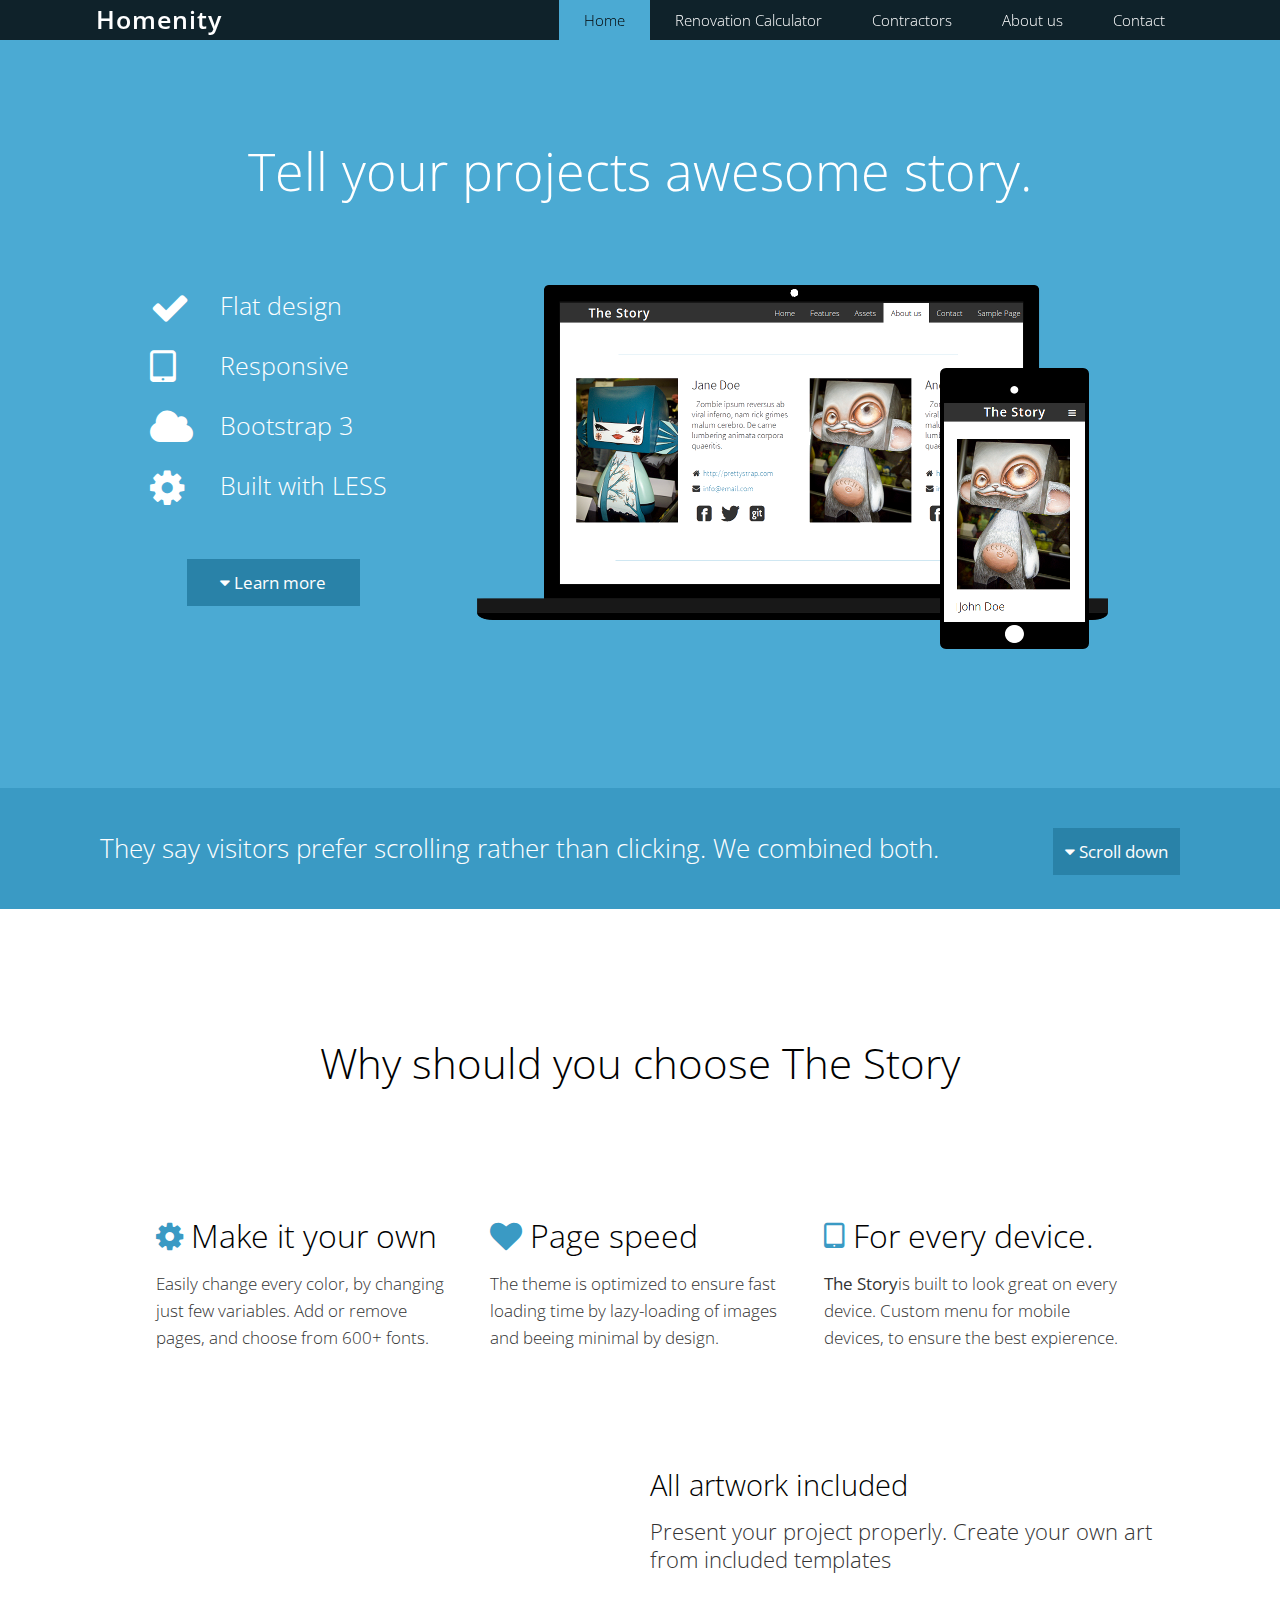
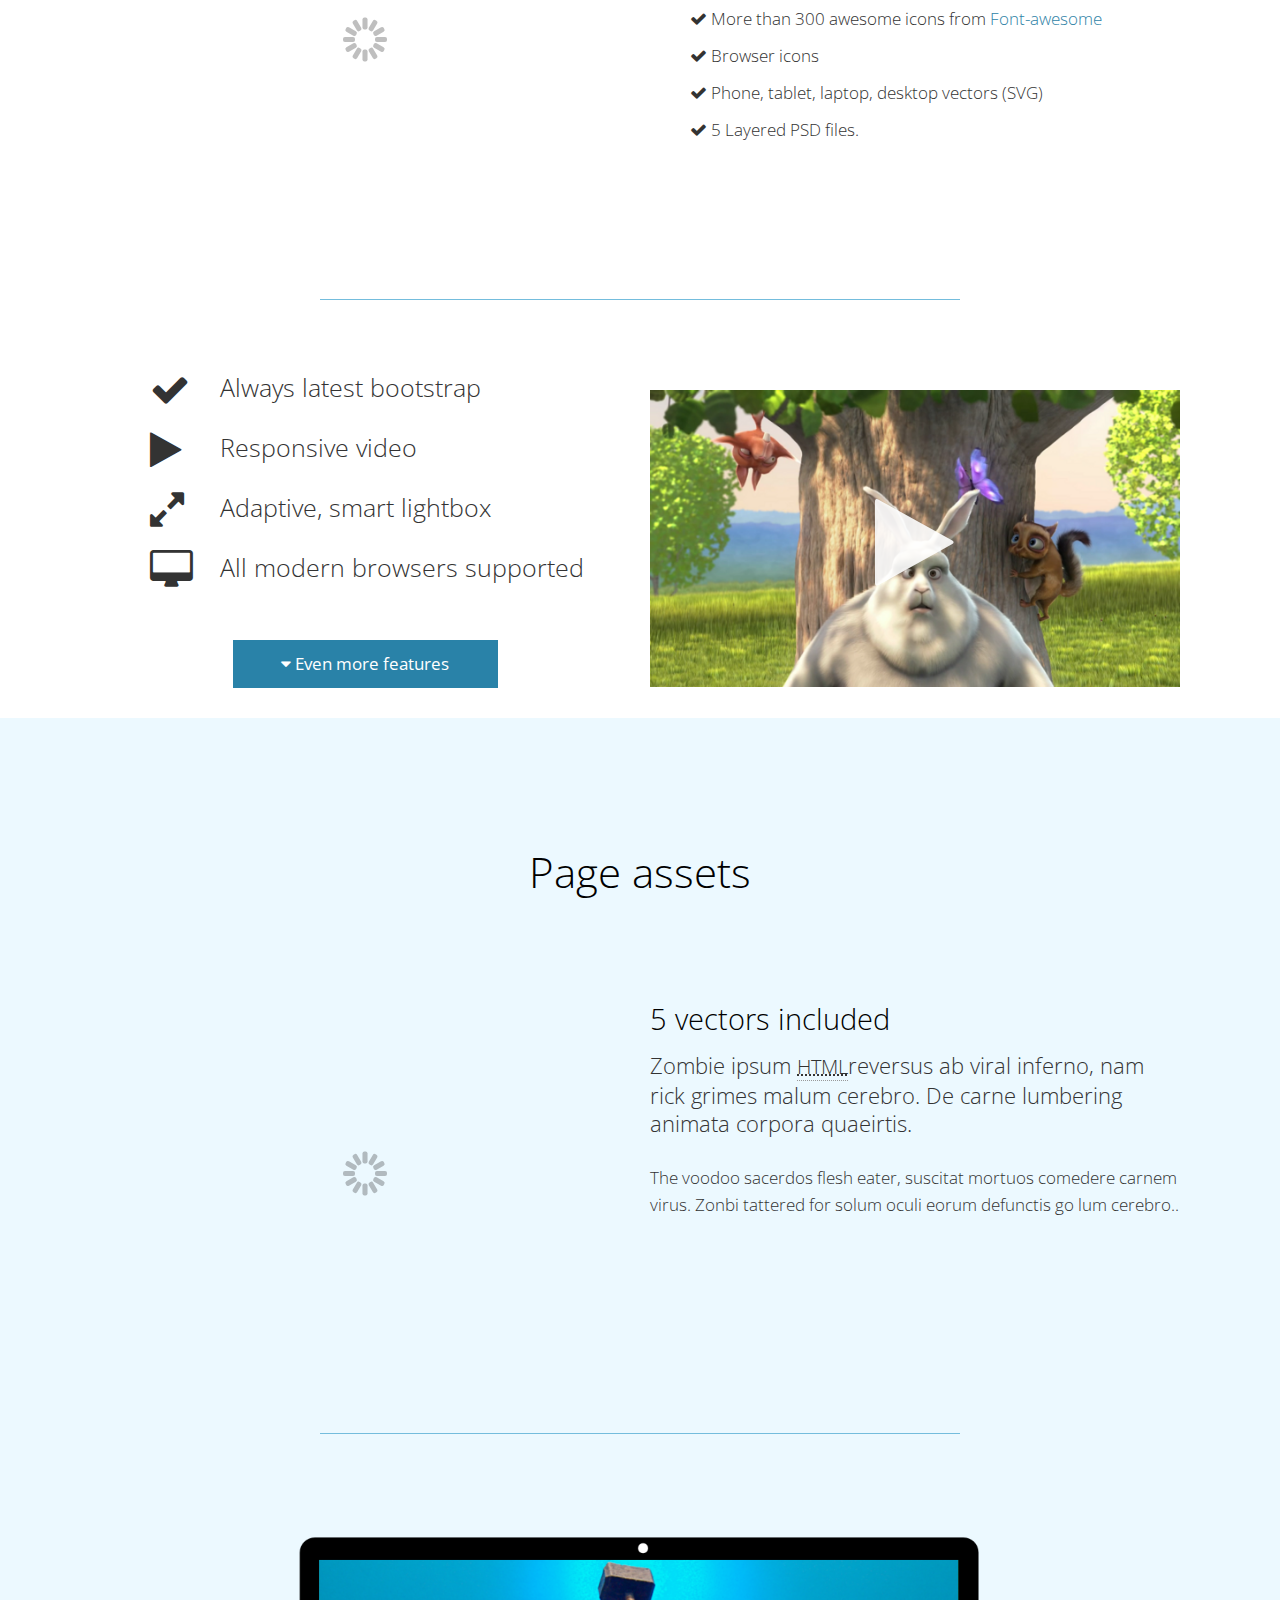
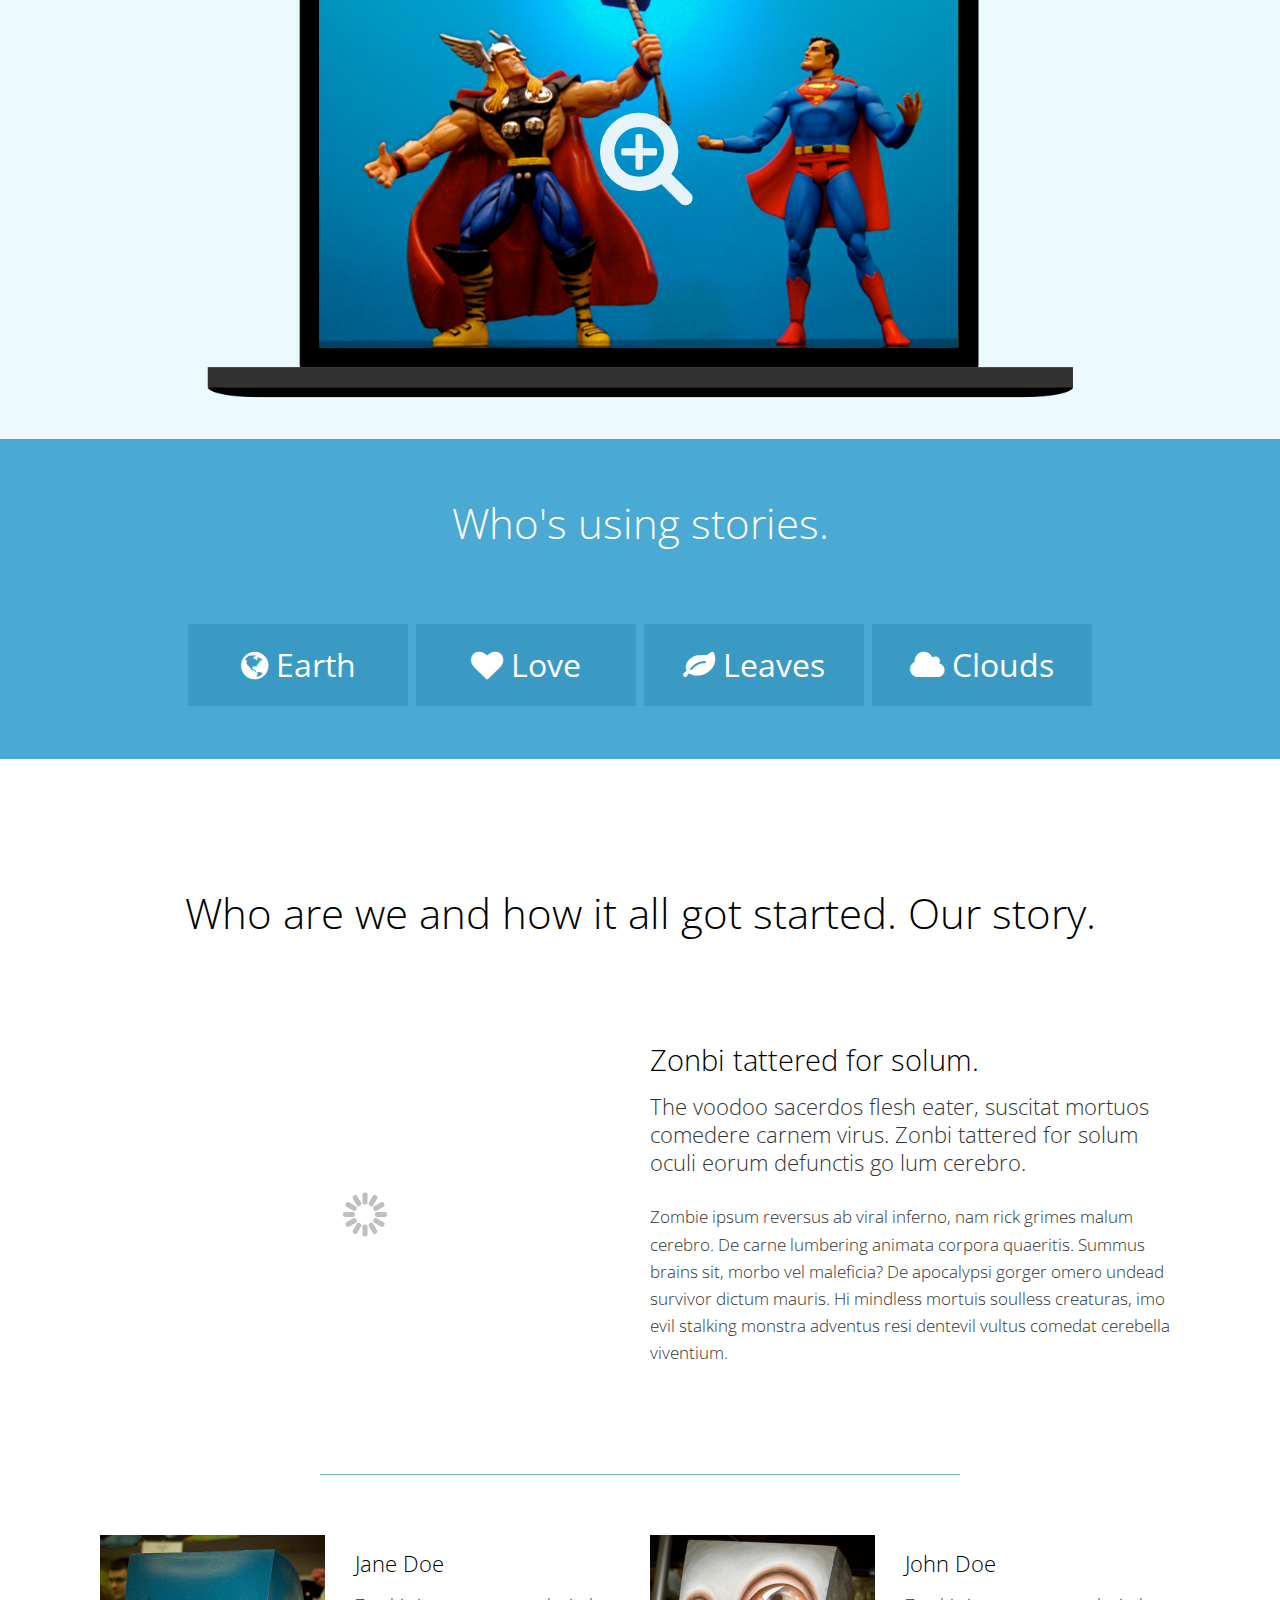
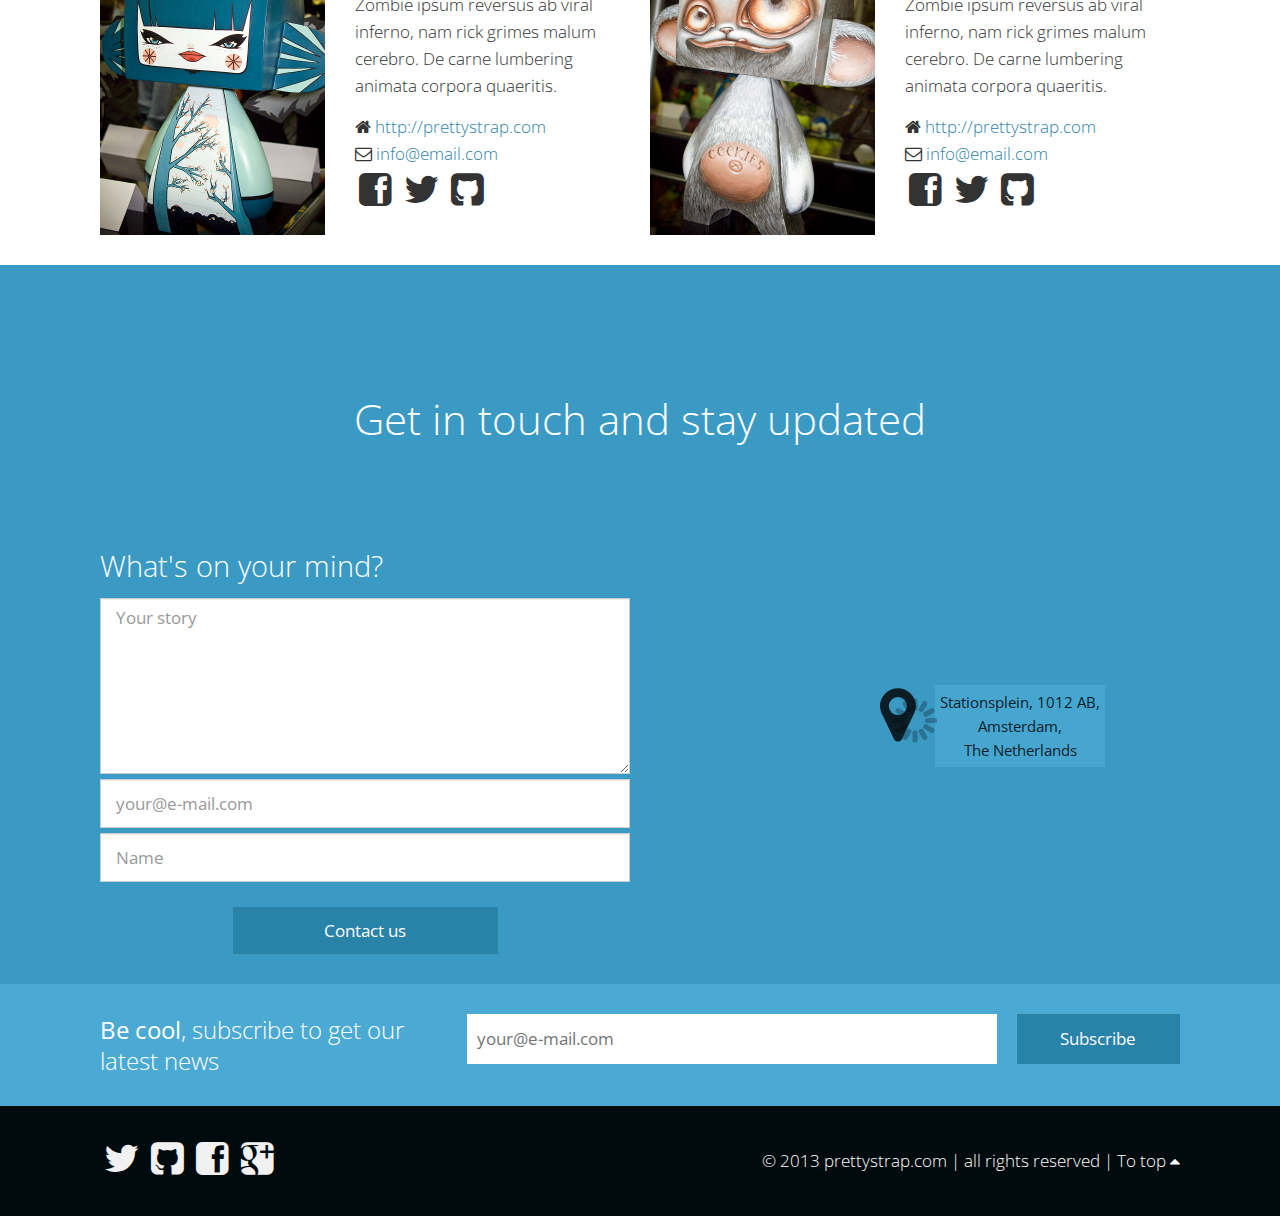
==== commit caeb4d98: "Update index.html" ====
--- a/the-story_v-2.5.1/index.html
+++ b/the-story_v-2.5.1/index.html
@@ -1,11 +1,11 @@
 <!DOCTYPE html>
 <html lang="en">
 <head>
-  <title>The Story - responsive landing page</title>
+  <title>Homenity - Making Home Renovation Accessible</title>
   <meta name="viewport" content="width=device-width, initial-scale=1.0">
   <meta charset="utf-8">
-  <meta name="description" content="Twitter bootstrap theme">
-  <meta name="author" content="prettystrap">
+  <meta name="description" content="Homenity">
+  <meta name="author" content="RWM">
 
   <!-- Load The Story -->
   <link id="the-story-css-file"href="css/the-story.min.css" rel="stylesheet" media="screen">
@@ -31,16 +31,15 @@
           <span class="sr-only">Toggle navigation</span>
           <i class="fa fa-bars"></i>
         </button>
-        <a class="navbar-brand" href="#">The Story</a> 
+        <a class="navbar-brand" href="#">Homenity</a> 
       </div>
       <div id="nav-collapse" class="collapse navbar-collapse navbar-ex1-collapse">
         <ul class="nav navbar-nav navbar-right">
-          <li class="active"><a title="Home page" class="scroll brand-1" href="#home">Home</a></li>
-          <li><a title="Check out our awesome services" href="#features" class=" scroll brand-4">Features</a></li>
-          <li><a title="Themes assets" href="#assets" class="scroll brand-3">Assets</a></li>
+          <li class="active"><a title="The Boring Intro" class="scroll brand-1" href="#home">Home</a></li>
+          <li><a title="Start Budgeting Your Project!" href="#features" class=" scroll brand-4">Renovation Calculator</a></li>
+          <li><a title="Become A Homenity Contractor!" href="#assets" class="scroll brand-3">Contractors</a></li>
           <li><a title="Who we are" href="#about" class="scroll fadeto brand-4"> About us</a></li>
           <li><a title="Get in touch!" href="#contact" class="scroll brand-2">Contact</a></li>
-          <li><a title="External page sample" href="sample-page.html">Sample Page</a></li>
         </ul>
       </div>
     </div><!-- /.navbar-container -->
@@ -200,7 +199,7 @@
     </div>
     <div class="row inner-page">
       <div class="col-md-6  lazy-container">
-        <img class="figurette lazy" src="img/pixel.png" data-original="img/green-office.png" alt="Our workspace" />
+        <img class="figurette lazy" src="img/pixel.png" data-original="img/Logo2.png" alt="Our Logo" />
       </div>
       <div class="col-md-6">
         <h3>Zonbi tattered for solum.</h3>
@@ -325,4 +324,4 @@
     <!-- Main js fail. -->
   <script src="js/main.js"></script>
 </body>
-</html>+</html>
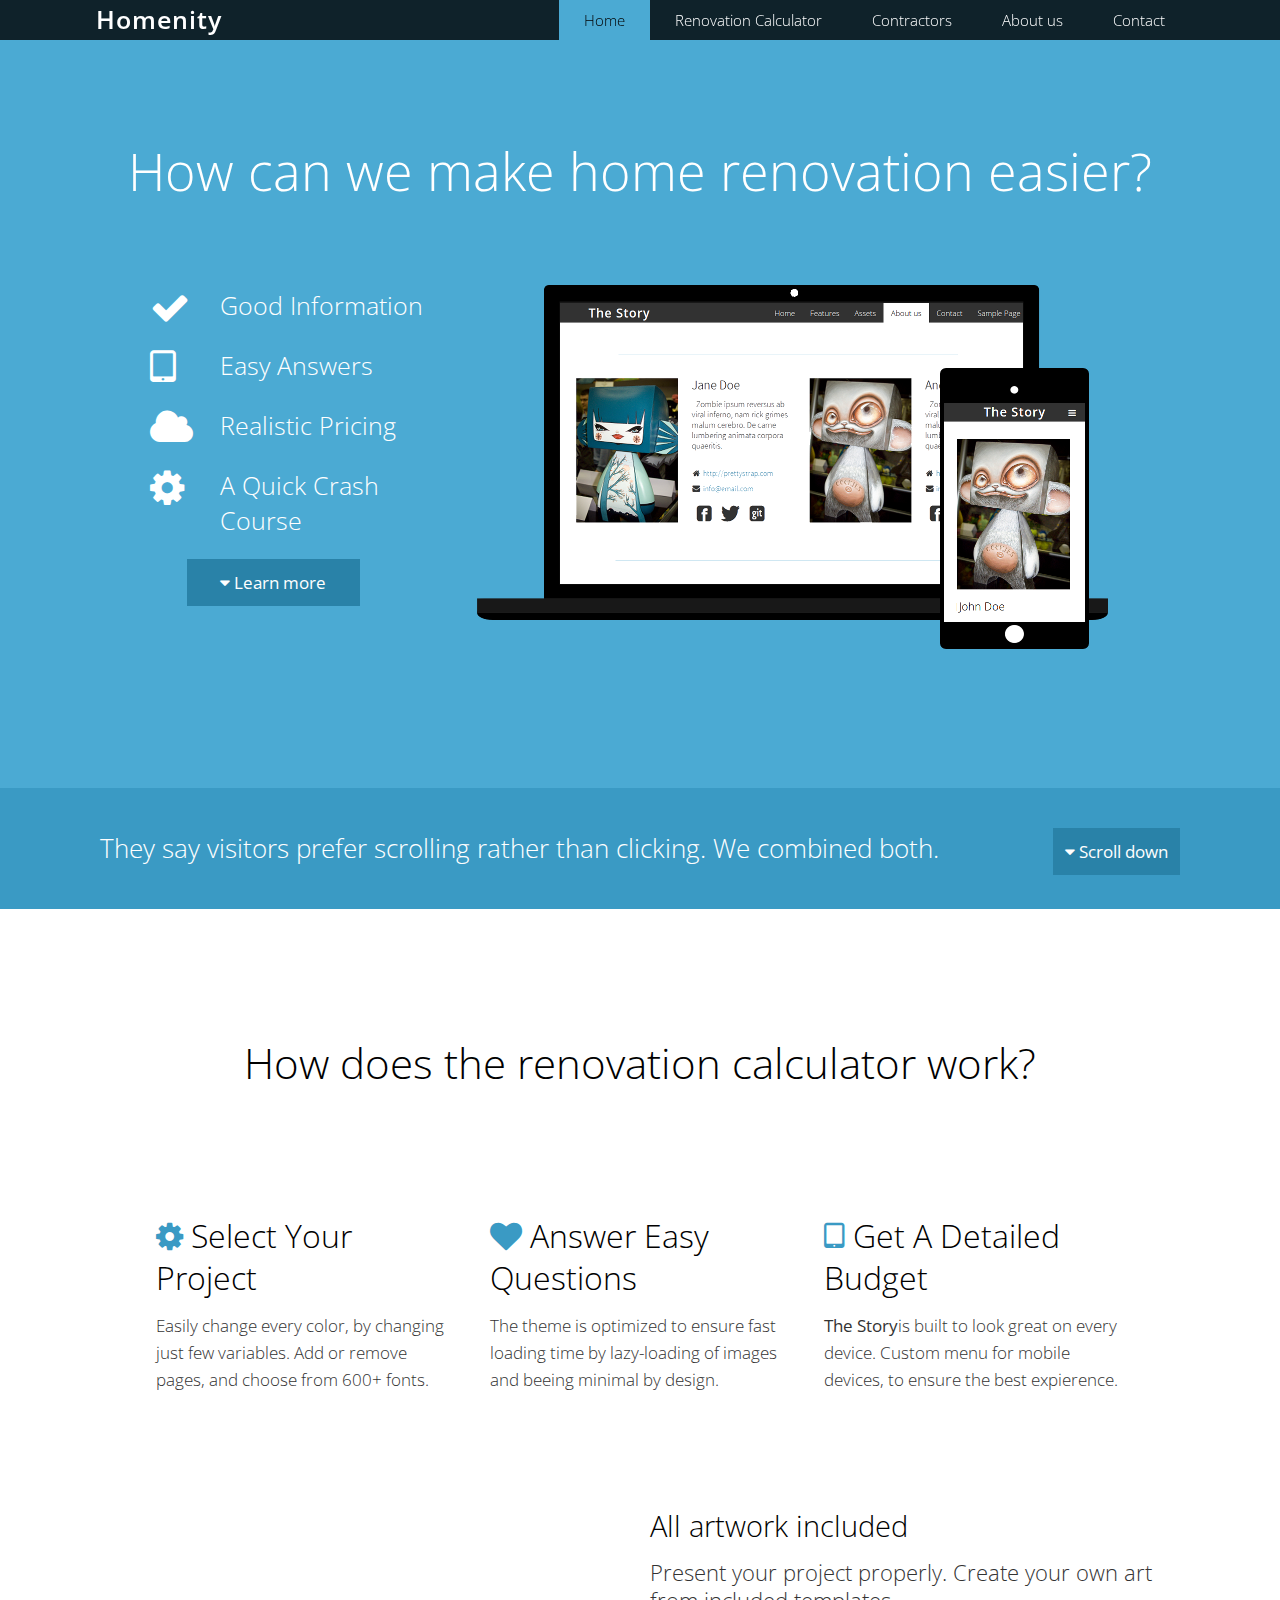
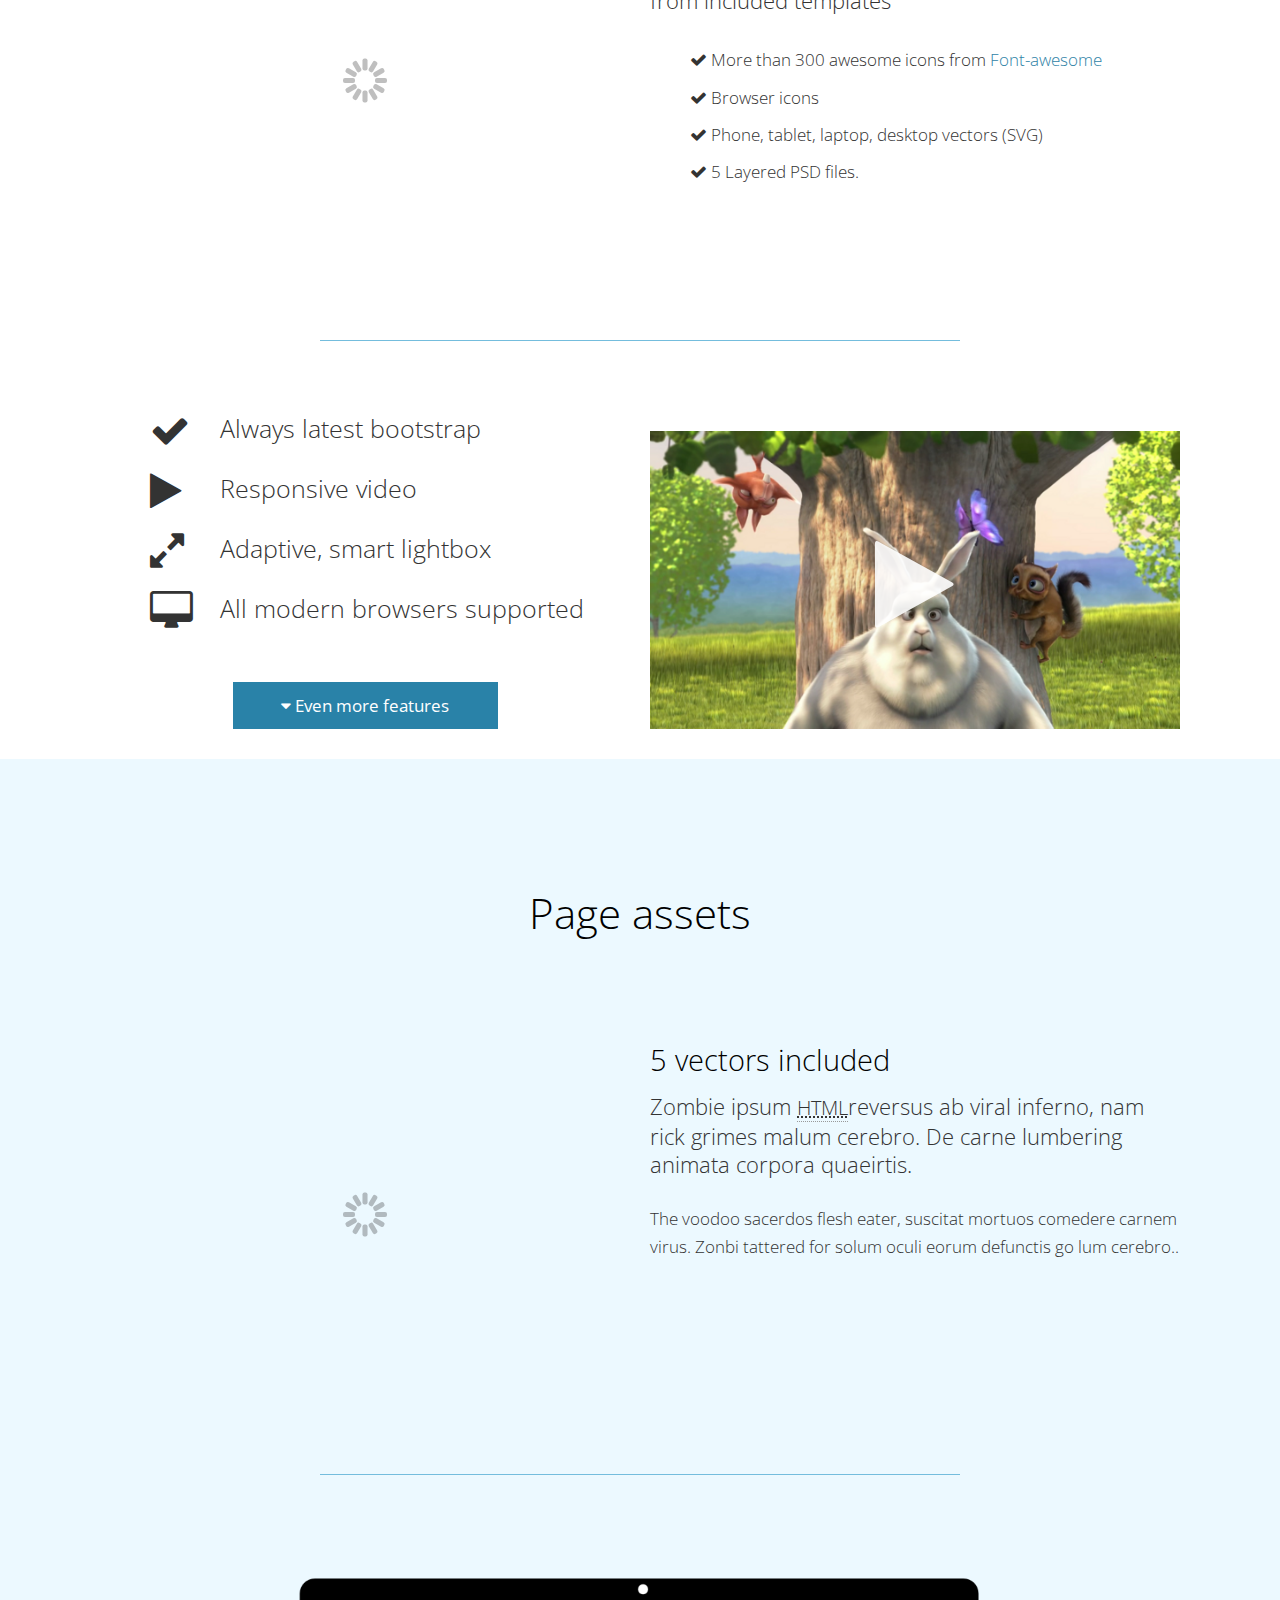
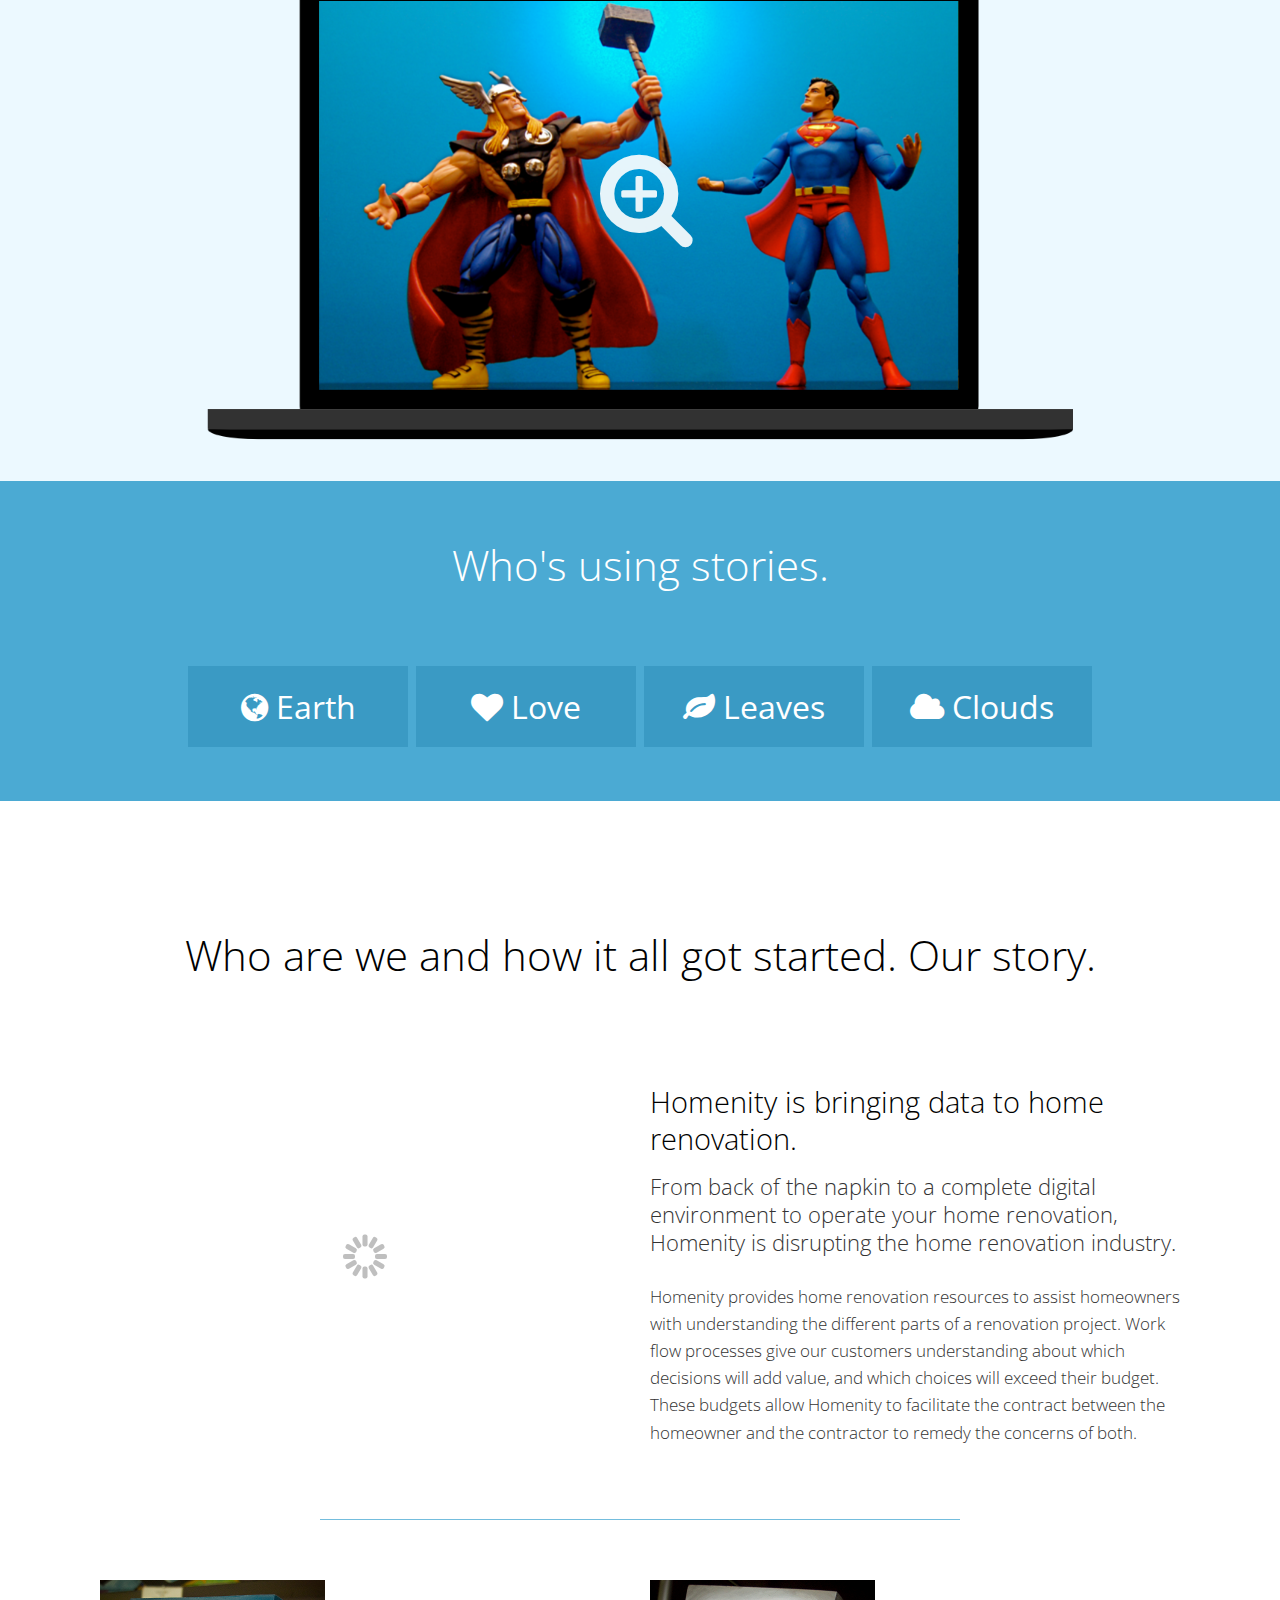
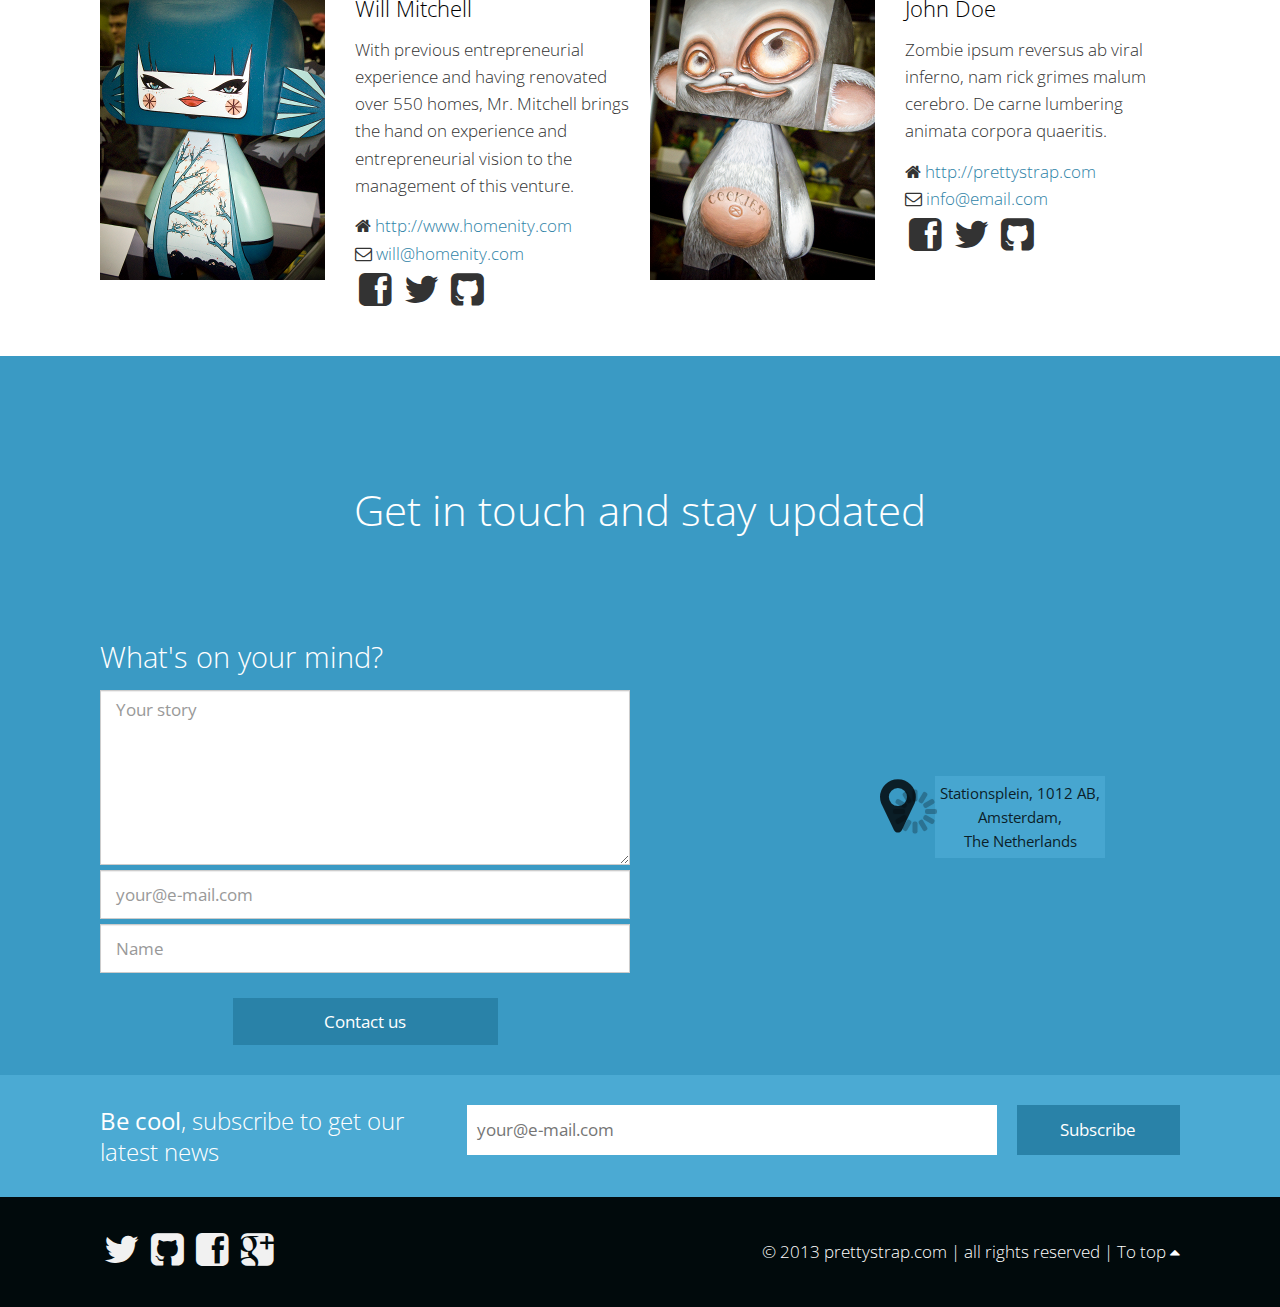
==== commit 29227419: "Update index.html" ====
--- a/the-story_v-2.5.1/index.html
+++ b/the-story_v-2.5.1/index.html
@@ -2,7 +2,7 @@
 <html lang="en">
 <head>
   <title>Homenity - Making Home Renovation Accessible</title>
-  <meta name="viewport" content="width=device-width, initial-scale=1.0">
+  <meta name="viewport" content="width=device-width, initial-scale=1.75">
   <meta charset="utf-8">
   <meta name="description" content="Homenity">
   <meta name="author" content="RWM">
@@ -48,7 +48,7 @@
   <!-- Home Page -->
   <div id="home" class="page color-1">
     <div class="inner-page">
-      <h2 class="page-headline large">Tell your projects awesome story.</h2>
+      <h2 class="page-headline large">How can we make home renovation easier?</h2>
     </div>
     <div class="row inner-page">
       <div class="col-md-8 col-md-push-4 lazy-container">
@@ -56,10 +56,10 @@
       </div>
       <div class="col-md-4 col-md-pull-8">
         <ul class="big-list">
-          <li><i class="fa fa-check"></i> Flat design</li>
-          <li><i class="fa fa-tablet"></i> Responsive</li>
-          <li><i class="fa fa-cloud"></i> Bootstrap 3</li>
-          <li><i class="fa fa-cog"></i> Built with LESS</li>
+          <li><i class="fa fa-check"></i> Good Information</li>
+          <li><i class="fa fa-tablet"></i> Easy Answers</li>
+          <li><i class="fa fa-cloud"></i> Realistic Pricing</li>
+          <li><i class="fa fa-cog"></i> A Quick Crash Course</li>
         </ul>
         <br />
         <a href="#features" title="Check out more freatures!" class="scroll btn btn-primary btn-centered"><i class="fa fa-caret-down"></i> Learn more</a>
@@ -80,21 +80,21 @@
   <!-- Feature page-->
   <div id="features" class="page color-4">
     <div class="inner-page">
-      <h2 class="page-headline">Why should you choose The Story</h2>
+      <h2 class="page-headline">How does the renovation calculator work?</h2>
     </div>
 
     <div class="inner-page row">
       <ul class="features list-inline">
         <li>
-          <h3><i class="fa fa-cog"></i> Make it your own</h3>
+          <h3><i class="fa fa-cog"></i> Select Your Project</h3>
           <p>Easily change every color, by changing just few variables. Add or remove pages, and choose from 600+ fonts.</p>
         </li>
         <li>
-          <h3><i class="fa fa-heart"></i> Page speed</h3>
+          <h3><i class="fa fa-heart"></i> Answer Easy Questions</h3>
           <p>The theme is optimized to ensure fast loading time by lazy-loading of images and beeing minimal by design.</p>
         </li>
         <li>
-          <h3><i class="fa fa-tablet"></i> For every device.</h3>
+          <h3><i class="fa fa-tablet"></i> Get A Detailed Budget</h3>
           <p>
             <strong>The Story</strong>is built to look great on every device. Custom menu for mobile devices, to ensure the best expierence.</p>
         </li>
@@ -202,9 +202,9 @@
         <img class="figurette lazy" src="img/pixel.png" data-original="img/Logo2.png" alt="Our Logo" />
       </div>
       <div class="col-md-6">
-        <h3>Zonbi tattered for solum.</h3>
-        <p class="lead">The voodoo sacerdos flesh eater, suscitat mortuos comedere carnem virus. Zonbi tattered for solum oculi eorum defunctis go lum cerebro.</p>
-        <p>Zombie ipsum reversus ab viral inferno, nam rick grimes malum cerebro. De carne lumbering animata corpora quaeritis. Summus brains sit​​, morbo vel maleficia? De apocalypsi gorger omero undead survivor dictum mauris. Hi mindless mortuis soulless creaturas, imo evil stalking monstra adventus resi dentevil vultus comedat cerebella viventium.</p>
+        <h3>Homenity is bringing data to home renovation.</h3>
+        <p class="lead">From back of the napkin to a complete digital environment to operate your home renovation, Homenity is disrupting the home renovation industry. </p>
+        <p>Homenity provides home renovation resources to assist homeowners with understanding the different parts of a renovation project.  Work flow processes give our customers understanding about which decisions will add value, and which choices will exceed their budget.  These budgets allow Homenity to facilitate the contract between the homeowner and the contractor to remedy the concerns of both. </p>
       </div>
     </div>
 
@@ -214,12 +214,12 @@
     <div class="row inner-page team">
       <div class="col-md-6">
         <img class="pull-left" src="img/cookies2.png" alt="A cookie" />
-        <h4>Jane Doe</h4>
-        <p>Zombie ipsum reversus ab viral inferno, nam rick grimes malum cerebro. De carne lumbering animata corpora quaeritis.</p>
+        <h4>Will Mitchell</h4>
+        <p>With previous entrepreneurial experience and having renovated over 550 homes, Mr. Mitchell brings the hand on experience and entrepreneurial vision to the management of this venture. </p>
         <ul>
-          <li><i class="fa fa-home"></i>  <a href="prettystrap.com">http://prettystrap.com</a>
-          </li>
-          <li><i class="fa fa-envelope-o"></i>  <a href="info@email.com">info@email.com</a>
+          <li><i class="fa fa-home"></i>  <a href="homenity.com">http://www.homenity.com</a>
+          </li>
+          <li><i class="fa fa-envelope-o"></i>  <a href="will@homenity.com">will@homenity.com</a>
           </li>
           <li class="social">
             <a href="#about"><i class="fa fa-facebook-square"></i></a>
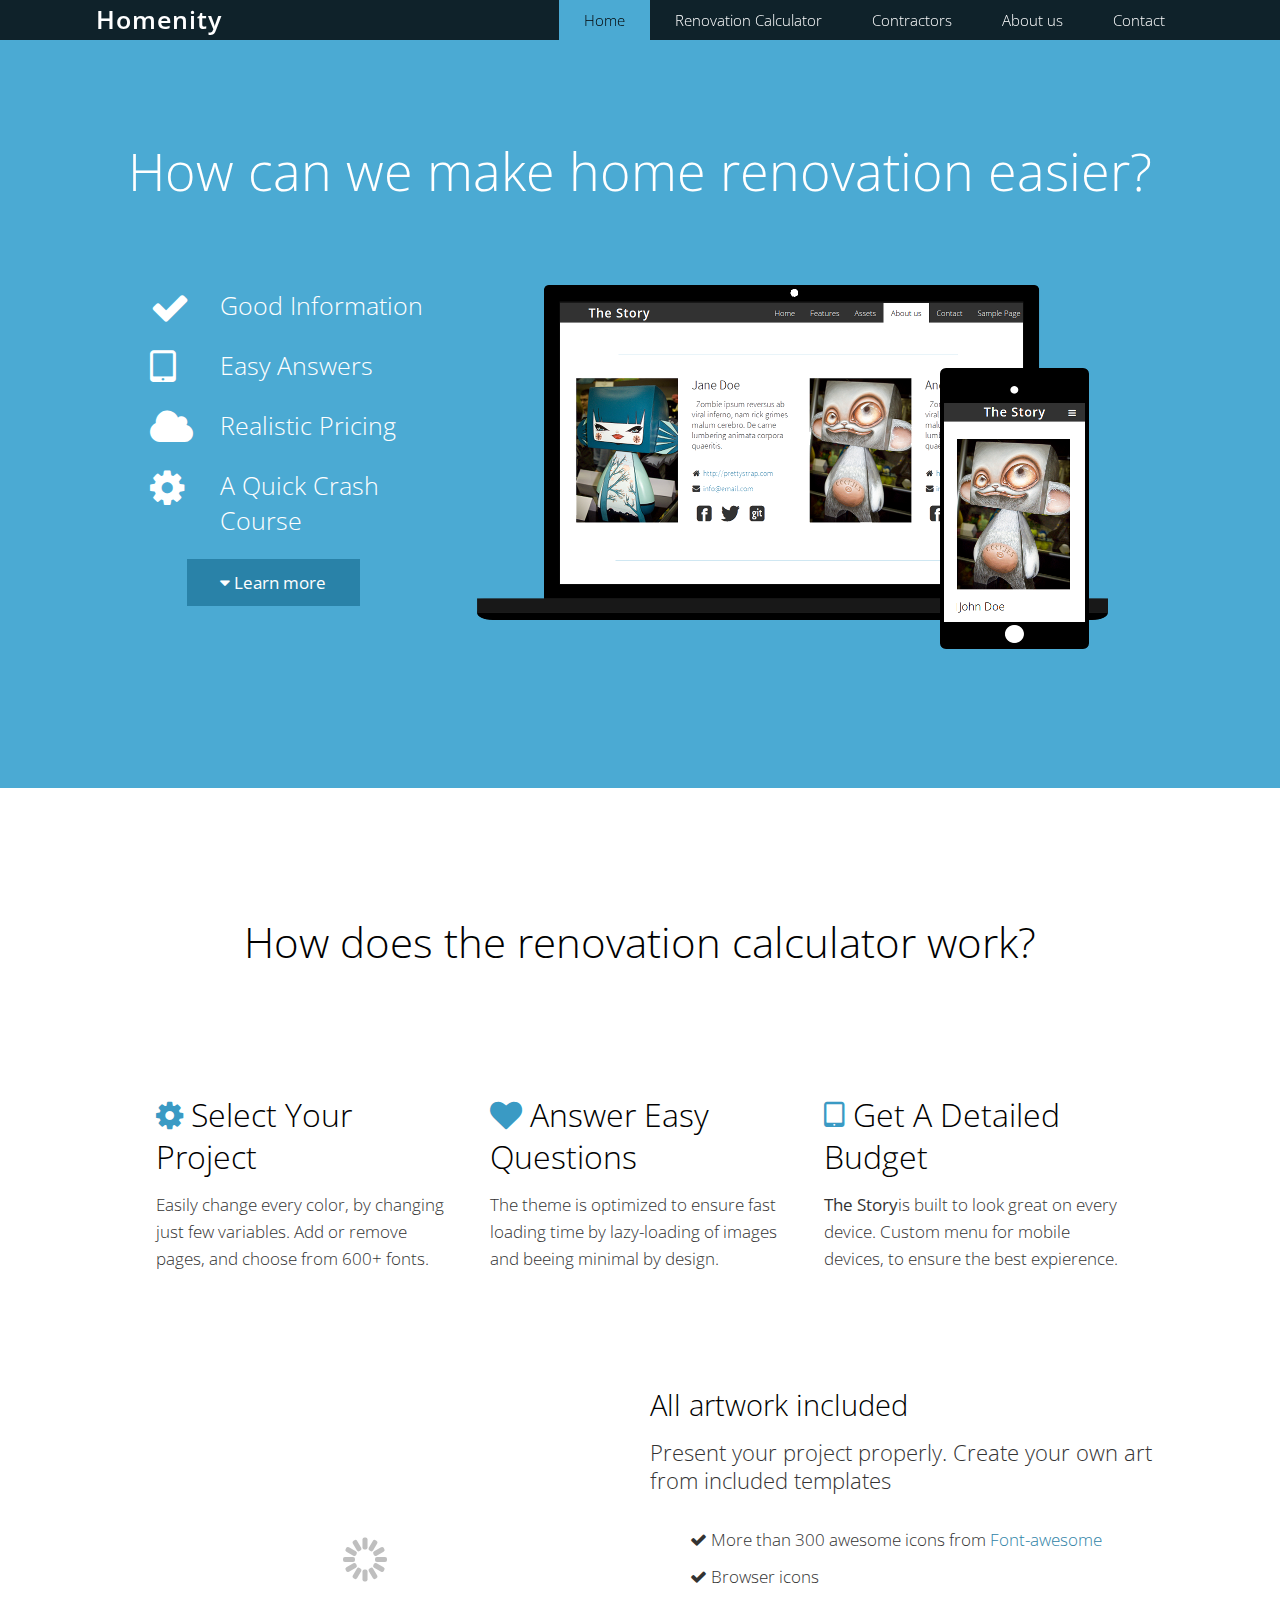
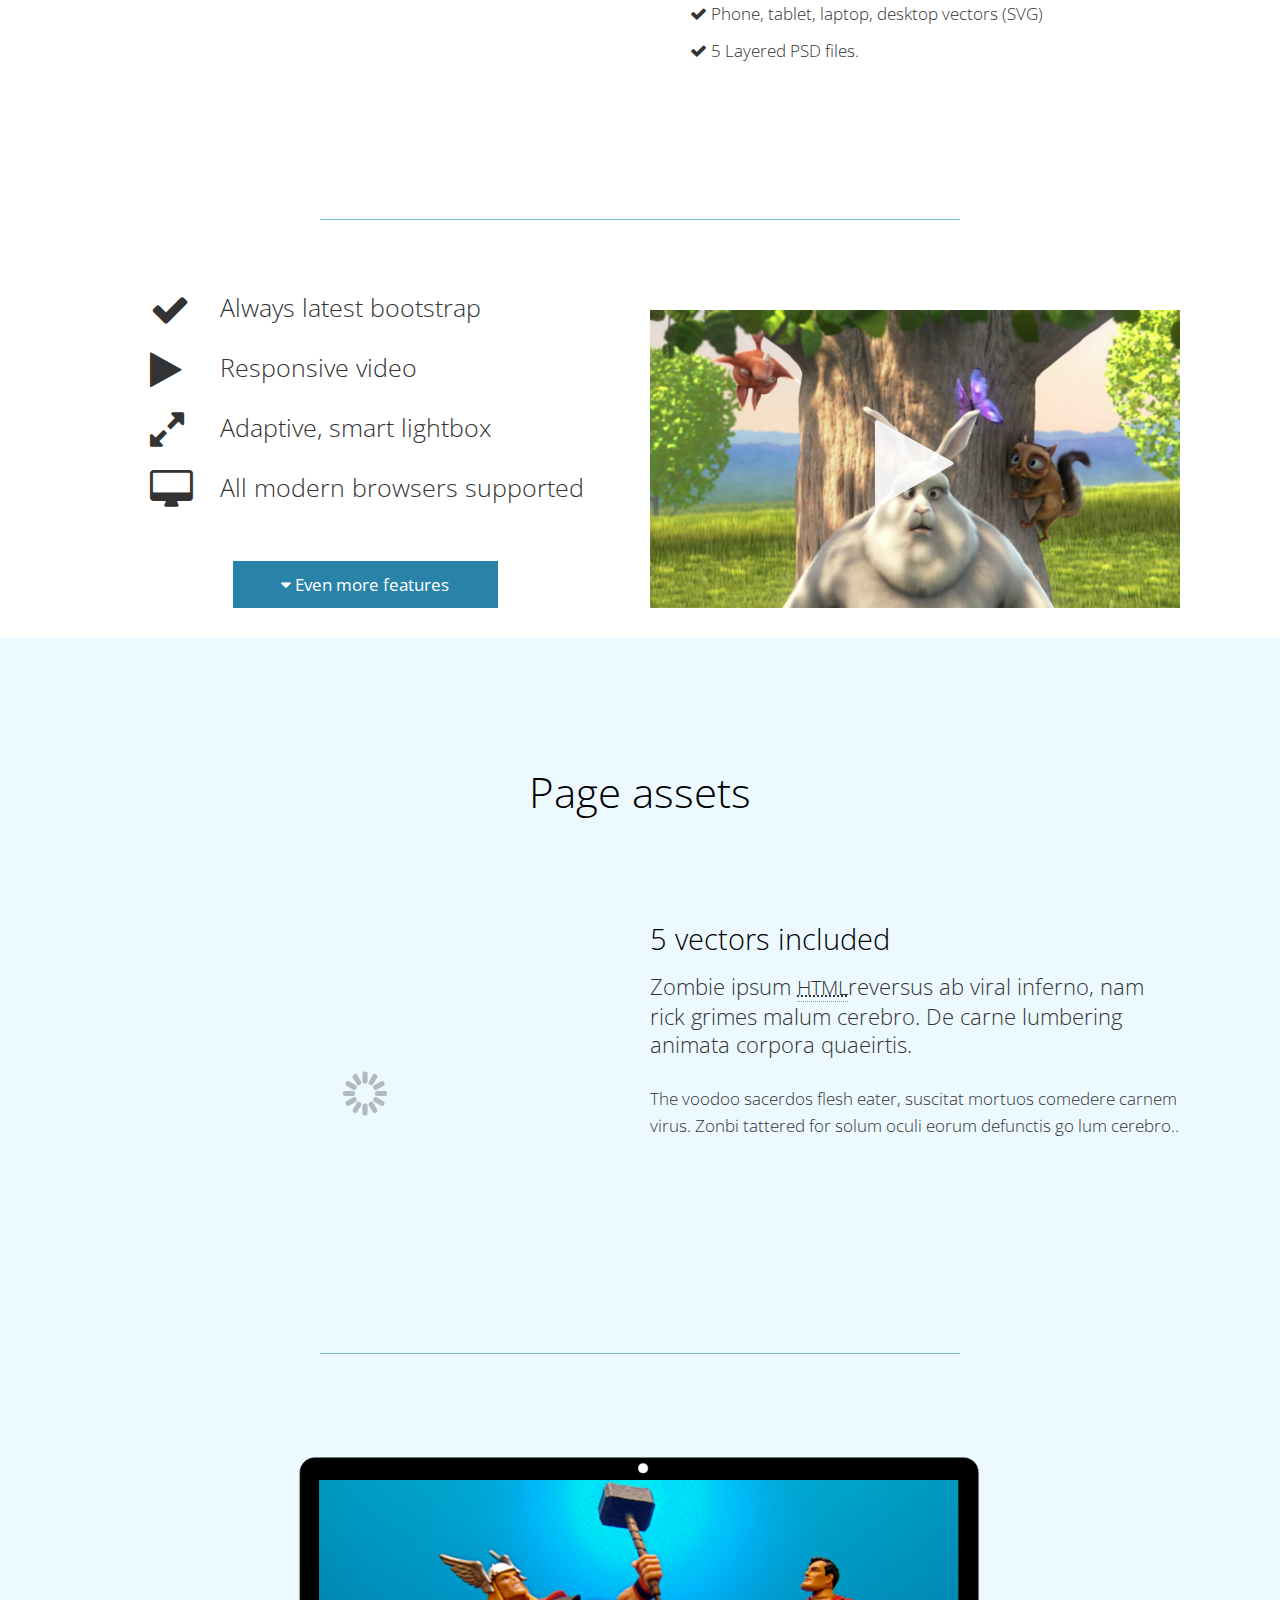
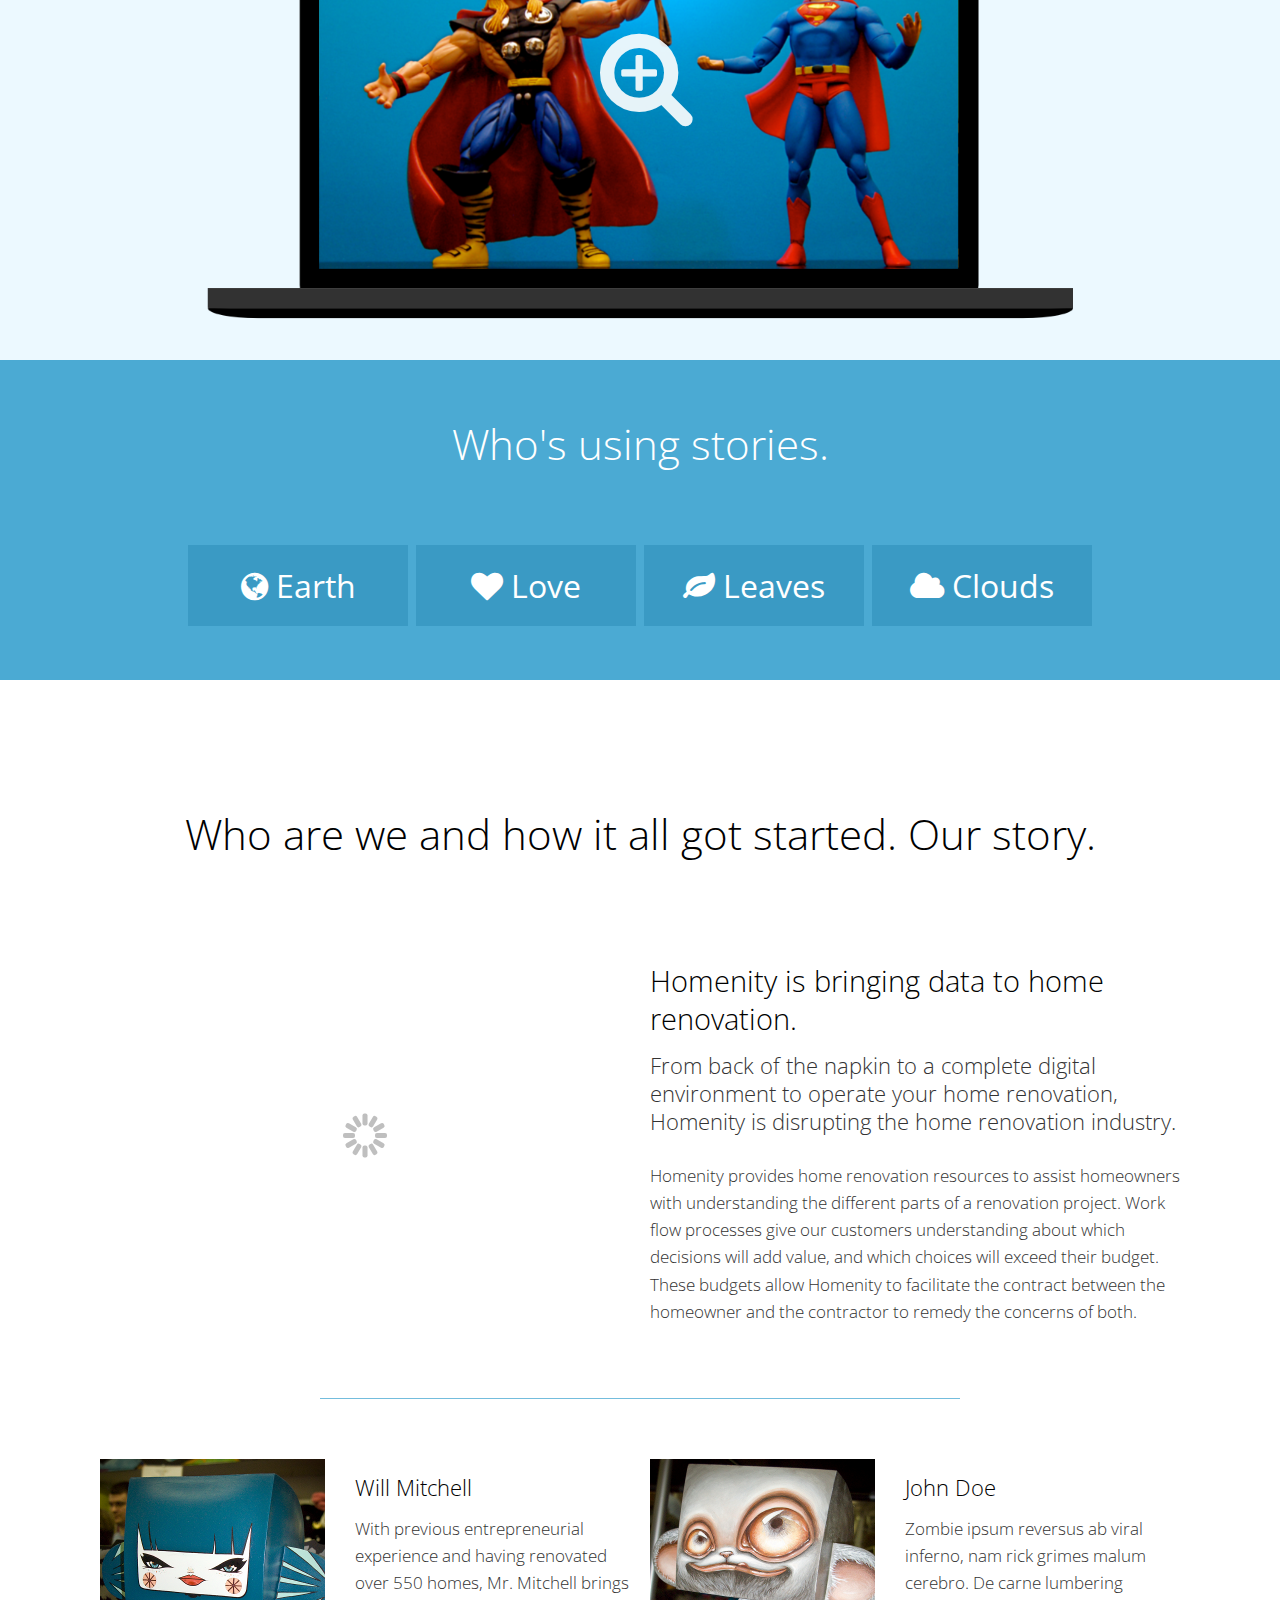
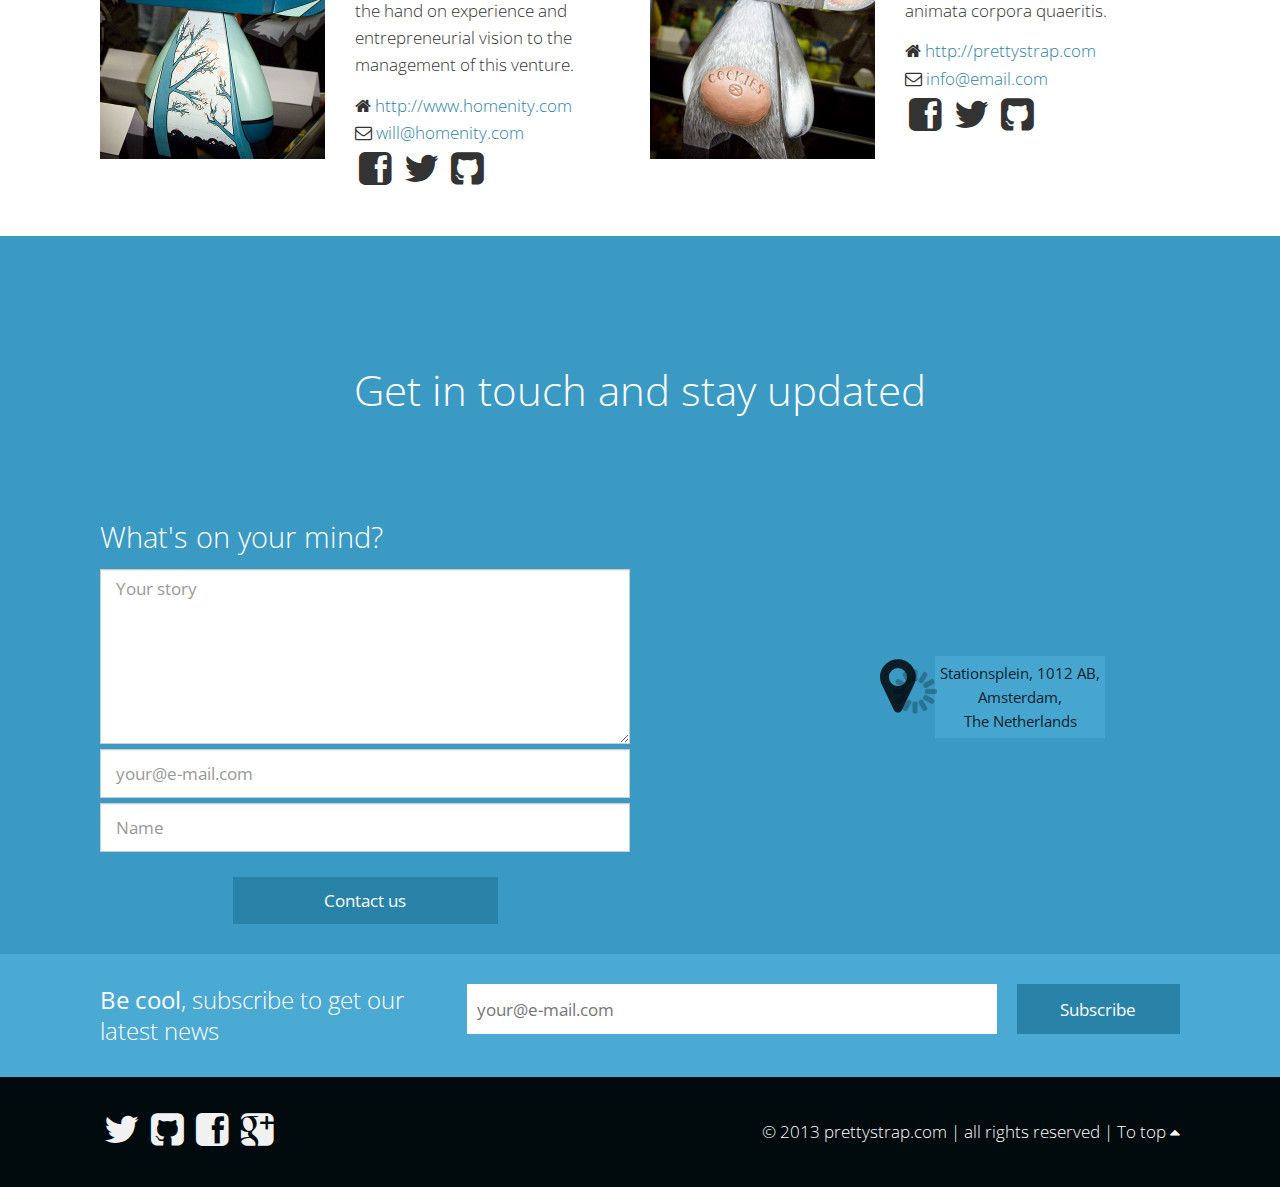
==== commit 185379c6: "Update index.html" ====
--- a/the-story_v-2.5.1/index.html
+++ b/the-story_v-2.5.1/index.html
@@ -8,10 +8,10 @@
   <meta name="author" content="RWM">
 
   <!-- Load The Story -->
-  <link id="the-story-css-file"href="css/the-story.min.css" rel="stylesheet" media="screen">
+  <link id="the-story-css-file"href="css/the-story.css" rel="stylesheet" media="screen">
 
   <!-- Favicon -->
-  <link rel="shortcut icon" href="img/favicon.ico">
+  <link rel="shortcut icon" href="img/smalllogo.png">
 
   <!-- HTML5 shim and Respond.js IE8 support of HTML5 elements and media queries -->
   <!--[if lt IE 9]>
@@ -66,16 +66,6 @@
       </div>
     </div>
   </div> <!-- /#home -->
-
-  <!-- Sign up -->
-  <div class="sign-up color-2 visible-lg">
-    <div class="row inner-page">
-      <div class="col-md-12">
-        <h4 class="pull-left">They say visitors prefer scrolling rather than clicking. We combined both.</h4>
-        <a href="#features" class="scroll btn btn-primary pull-right" title="Check out more freatures!"><i class="fa fa-caret-down"></i> Scroll down</a>
-      </div>
-    </div>
-  </div> <!-- /.sign-up -->
 
   <!-- Feature page-->
   <div id="features" class="page color-4">
@@ -238,9 +228,9 @@
           <li><i class="fa fa-envelope-o"></i>  <a href="info@email.com">info@email.com</a>
           </li>
           <li class="social">
-            <a href="#about"><i class="fa fa-facebook-square"></i></a>
-            <a href="#about"><i class="fa fa-twitter"></i></a>
-            <a href="#about"><i class="fa fa-github-square"></i></a>
+            <a href="http://www.facebook.com/homenity"><i class="fa fa-facebook-square"></i></a>
+            <a href="http://www.twitter.com/homenity"><i class="fa fa-twitter"></i></a>
+            <a href="http://www.angellist.com/homenity"><i class="fa fa-github-square"></i></a>
           </li>
         </ul>
       </div>
--- a/the-story_v-2.5.1/css/the-story.css
+++ b/the-story_v-2.5.1/css/the-story.css
@@ -0,0 +1,7653 @@
+@import url("https://fonts.googleapis.com/css?family=Open Sans:400,600,700italic,900,400italic,300");
+/*
+ *  The Story
+ *  Twitter Bootstrap Template
+ *
+ *  ALL RIGHTS RESERVED.
+ *  prettystrap.com
+ *
+ */
+/*!
+ * Bootstrap v3.0.0
+ *
+ * Copyright 2013 Twitter, Inc
+ * Licensed under the Apache License v2.0
+ * http://www.apache.org/licenses/LICENSE-2.0
+ *
+ * Designed and built with all the love in the world by @mdo and @fat.
+ */
+/*! normalize.css v2.1.0 | MIT License | git.io/normalize */
+article,
+aside,
+details,
+figcaption,
+figure,
+footer,
+header,
+hgroup,
+main,
+nav,
+section,
+summary {
+  display: block;
+}
+audio,
+canvas,
+video {
+  display: inline-block;
+}
+audio:not([controls]) {
+  display: none;
+  height: 0;
+}
+[hidden] {
+  display: none;
+}
+html {
+  font-family: sans-serif;
+  -webkit-text-size-adjust: 100%;
+  -ms-text-size-adjust: 100%;
+}
+body {
+  margin: 0;
+}
+a:focus {
+  outline: thin dotted;
+}
+a:active,
+a:hover {
+  outline: 0;
+}
+h1 {
+  font-size: 2em;
+  margin: 0.67em 0;
+}
+abbr[title] {
+  border-bottom: 1px dotted;
+}
+b,
+strong {
+  font-weight: bold;
+}
+dfn {
+  font-style: italic;
+}
+hr {
+  -moz-box-sizing: content-box;
+  box-sizing: content-box;
+  height: 0;
+}
+mark {
+  background: #ff0;
+  color: #000;
+}
+code,
+kbd,
+pre,
+samp {
+  font-family: monospace, serif;
+  font-size: 1em;
+}
+pre {
+  white-space: pre-wrap;
+}
+q {
+  quotes: "\201C" "\201D" "\2018" "\2019";
+}
+small {
+  font-size: 80%;
+}
+sub,
+sup {
+  font-size: 75%;
+  line-height: 0;
+  position: relative;
+  vertical-align: baseline;
+}
+sup {
+  top: -0.5em;
+}
+sub {
+  bottom: -0.25em;
+}
+img {
+  border: 0;
+}
+svg:not(:root) {
+  overflow: hidden;
+}
+figure {
+  margin: 0;
+}
+fieldset {
+  border: 1px solid #c0c0c0;
+  margin: 0 2px;
+  padding: 0.35em 0.625em 0.75em;
+}
+legend {
+  border: 0;
+  padding: 0;
+}
+button,
+input,
+select,
+textarea {
+  font-family: inherit;
+  font-size: 100%;
+  margin: 0;
+}
+button,
+input {
+  line-height: normal;
+}
+button,
+select {
+  text-transform: none;
+}
+button,
+html input[type="button"],
+input[type="reset"],
+input[type="submit"] {
+  -webkit-appearance: button;
+  cursor: pointer;
+}
+button[disabled],
+html input[disabled] {
+  cursor: default;
+}
+input[type="checkbox"],
+input[type="radio"] {
+  box-sizing: border-box;
+  padding: 0;
+}
+input[type="search"] {
+  -webkit-appearance: textfield;
+  -moz-box-sizing: content-box;
+  -webkit-box-sizing: content-box;
+  box-sizing: content-box;
+}
+input[type="search"]::-webkit-search-cancel-button,
+input[type="search"]::-webkit-search-decoration {
+  -webkit-appearance: none;
+}
+button::-moz-focus-inner,
+input::-moz-focus-inner {
+  border: 0;
+  padding: 0;
+}
+textarea {
+  overflow: auto;
+  vertical-align: top;
+}
+table {
+  border-collapse: collapse;
+  border-spacing: 0;
+}
+@media print {
+  * {
+    text-shadow: none !important;
+    color: #000 !important;
+    background: transparent !important;
+    box-shadow: none !important;
+  }
+  a,
+  a:visited {
+    text-decoration: underline;
+  }
+  a[href]:after {
+    content: " (" attr(href) ")";
+  }
+  abbr[title]:after {
+    content: " (" attr(title) ")";
+  }
+  .ir a:after,
+  a[href^="javascript:"]:after,
+  a[href^="#"]:after {
+    content: "";
+  }
+  pre,
+  blockquote {
+    border: 1px solid #999;
+    page-break-inside: avoid;
+  }
+  thead {
+    display: table-header-group;
+  }
+  tr,
+  img {
+    page-break-inside: avoid;
+  }
+  img {
+    max-width: 100% !important;
+  }
+  @page {
+    margin: 2cm .5cm;
+  }
+  p,
+  h2,
+  h3 {
+    orphans: 3;
+    widows: 3;
+  }
+  h2,
+  h3 {
+    page-break-after: avoid;
+  }
+  .navbar {
+    display: none;
+  }
+  .table td,
+  .table th {
+    background-color: #fff !important;
+  }
+  .btn > .caret,
+  .dropup > .btn > .caret {
+    border-top-color: #000 !important;
+  }
+  .label {
+    border: 1px solid #000;
+  }
+  .table {
+    border-collapse: collapse !important;
+  }
+  .table-bordered th,
+  .table-bordered td {
+    border: 1px solid #ddd !important;
+  }
+}
+*,
+*:before,
+*:after {
+  -webkit-box-sizing: border-box;
+  -moz-box-sizing: border-box;
+  box-sizing: border-box;
+}
+html {
+  font-size: 62.5%;
+  -webkit-tap-highlight-color: rgba(0, 0, 0, 0);
+}
+body {
+  font-family: Open Sans, Source Sans Pro, Helvetica, Arial, sans-serif;
+  font-size: 17px;
+  line-height: 1.6;
+  color: #333333;
+  background-color: #ffffff;
+}
+input,
+button,
+select,
+textarea {
+  font-family: inherit;
+  font-size: inherit;
+  line-height: inherit;
+}
+button,
+input,
+select[multiple],
+textarea {
+  background-image: none;
+}
+a {
+  color: #4baad3;
+  text-decoration: none;
+}
+a:hover,
+a:focus {
+  color: #2982a8;
+  text-decoration: underline;
+}
+a:focus {
+  outline: thin dotted #333;
+  outline: 5px auto -webkit-focus-ring-color;
+  outline-offset: -2px;
+}
+img {
+  vertical-align: middle;
+}
+.img-responsive {
+  display: block;
+  max-width: 100%;
+  height: auto;
+}
+.img-rounded {
+  border-radius: 0px;
+}
+.img-thumbnail {
+  padding: 4px;
+  line-height: 1.6;
+  background-color: #ffffff;
+  border: 1px solid #dddddd;
+  border-radius: 0px;
+  -webkit-transition: all 0.2s ease-in-out;
+  transition: all 0.2s ease-in-out;
+  display: inline-block;
+  max-width: 100%;
+  height: auto;
+}
+.img-circle {
+  border-radius: 50%;
+}
+hr {
+  margin-top: 27px;
+  margin-bottom: 27px;
+  border: 0;
+  border-top: 1px solid #74bddd;
+}
+.sr-only {
+  position: absolute;
+  width: 1px;
+  height: 1px;
+  margin: -1px;
+  padding: 0;
+  overflow: hidden;
+  clip: rect(0 0 0 0);
+  border: 0;
+}
+p {
+  margin: 0 0 13.5px;
+}
+.lead {
+  margin-bottom: 27px;
+  font-size: 19.549999999999997px;
+  font-weight: 200;
+  line-height: 1.4;
+}
+@media (min-width: 768px) {
+  .lead {
+    font-size: 25.5px;
+  }
+}
+small {
+  font-size: 85%;
+}
+cite {
+  font-style: normal;
+}
+.text-muted {
+  color: #999999;
+}
+.text-primary {
+  color: #2982a8;
+}
+.text-warning {
+  color: #c09853;
+}
+.text-danger {
+  color: #b94a48;
+}
+.text-success {
+  color: #468847;
+}
+.text-info {
+  color: #3a87ad;
+}
+.text-left {
+  text-align: left;
+}
+.text-right {
+  text-align: right;
+}
+.text-center {
+  text-align: center;
+}
+h1,
+h2,
+h3,
+h4,
+h5,
+h6,
+.h1,
+.h2,
+.h3,
+.h4,
+.h5,
+.h6 {
+  font-family: Open Sans, Source Sans Pro, Helvetica, Arial, sans-serif;
+  font-weight: 300;
+  line-height: 1.3;
+}
+h1 small,
+h2 small,
+h3 small,
+h4 small,
+h5 small,
+h6 small,
+.h1 small,
+.h2 small,
+.h3 small,
+.h4 small,
+.h5 small,
+.h6 small {
+  font-weight: normal;
+  line-height: 1;
+  color: #999999;
+}
+h1,
+h2,
+h3 {
+  margin-top: 27px;
+  margin-bottom: 13.5px;
+}
+h4,
+h5,
+h6 {
+  margin-top: 13.5px;
+  margin-bottom: 13.5px;
+}
+h1,
+.h1 {
+  font-size: 44px;
+}
+h2,
+.h2 {
+  font-size: 36px;
+}
+h3,
+.h3 {
+  font-size: 29px;
+}
+h4,
+.h4 {
+  font-size: 22px;
+}
+h5,
+.h5 {
+  font-size: 17px;
+}
+h6,
+.h6 {
+  font-size: 15px;
+}
+h1 small,
+.h1 small {
+  font-size: 29px;
+}
+h2 small,
+.h2 small {
+  font-size: 22px;
+}
+h3 small,
+.h3 small,
+h4 small,
+.h4 small {
+  font-size: 17px;
+}
+.page-header {
+  padding-bottom: 12.5px;
+  margin: 54px 0 27px;
+  border-bottom: 1px solid #eeeeee;
+}
+ul,
+ol {
+  margin-top: 0;
+  margin-bottom: 13.5px;
+}
+ul ul,
+ol ul,
+ul ol,
+ol ol {
+  margin-bottom: 0;
+}
+.list-unstyled {
+  padding-left: 0;
+  list-style: none;
+}
+.list-inline {
+  padding-left: 0;
+  list-style: none;
+}
+.list-inline > li {
+  display: inline-block;
+  padding-left: 5px;
+  padding-right: 5px;
+}
+dl {
+  margin-bottom: 27px;
+}
+dt,
+dd {
+  line-height: 1.6;
+}
+dt {
+  font-weight: bold;
+}
+dd {
+  margin-left: 0;
+}
+@media (min-width: 768px) {
+  .dl-horizontal dt {
+    float: left;
+    width: 160px;
+    clear: left;
+    text-align: right;
+    overflow: hidden;
+    text-overflow: ellipsis;
+    white-space: nowrap;
+  }
+  .dl-horizontal dd {
+    margin-left: 180px;
+  }
+  .dl-horizontal dd:before,
+  .dl-horizontal dd:after {
+    content: " ";
+    /* 1 */
+    display: table;
+    /* 2 */
+  }
+  .dl-horizontal dd:after {
+    clear: both;
+  }
+  .dl-horizontal dd:before,
+  .dl-horizontal dd:after {
+    content: " ";
+    /* 1 */
+    display: table;
+    /* 2 */
+  }
+  .dl-horizontal dd:after {
+    clear: both;
+  }
+}
+abbr[title],
+abbr[data-original-title] {
+  cursor: help;
+  border-bottom: 1px dotted #999999;
+}
+abbr.initialism {
+  font-size: 90%;
+  text-transform: uppercase;
+}
+blockquote {
+  padding: 13.5px 27px;
+  margin: 0 0 27px;
+  border-left: 5px solid #4baad3;
+}
+blockquote p {
+  font-size: 21.25px;
+  font-weight: 300;
+  line-height: 1.25;
+}
+blockquote p:last-child {
+  margin-bottom: 0;
+}
+blockquote small {
+  display: block;
+  line-height: 1.6;
+  color: #999999;
+}
+blockquote small:before {
+  content: '\2014 \00A0';
+}
+blockquote.pull-right {
+  padding-right: 15px;
+  padding-left: 0;
+  border-right: 5px solid #4baad3;
+  border-left: 0;
+}
+blockquote.pull-right p,
+blockquote.pull-right small {
+  text-align: right;
+}
+blockquote.pull-right small:before {
+  content: '';
+}
+blockquote.pull-right small:after {
+  content: '\00A0 \2014';
+}
+q:before,
+q:after,
+blockquote:before,
+blockquote:after {
+  content: "";
+}
+address {
+  display: block;
+  margin-bottom: 27px;
+  font-style: normal;
+  line-height: 1.6;
+}
+code,
+pre {
+  font-family: Monaco, Menlo, Consolas, "Courier New", monospace;
+}
+code {
+  padding: 2px 4px;
+  font-size: 90%;
+  color: #c7254e;
+  background-color: #f9f2f4;
+  white-space: nowrap;
+  border-radius: 0px;
+}
+pre {
+  display: block;
+  padding: 13px;
+  margin: 0 0 13.5px;
+  font-size: 16px;
+  line-height: 1.6;
+  word-break: break-all;
+  word-wrap: break-word;
+  color: #333333;
+  background-color: #f5f5f5;
+  border: 1px solid #cccccc;
+  border-radius: 0px;
+}
+pre.prettyprint {
+  margin-bottom: 27px;
+}
+pre code {
+  padding: 0;
+  font-size: inherit;
+  color: inherit;
+  white-space: pre-wrap;
+  background-color: transparent;
+  border: 0;
+}
+.pre-scrollable {
+  max-height: 340px;
+  overflow-y: scroll;
+}
+.container {
+  margin-right: auto;
+  margin-left: auto;
+  padding-left: 10px;
+  padding-right: 10px;
+}
+.container:before,
+.container:after {
+  content: " ";
+  /* 1 */
+  display: table;
+  /* 2 */
+}
+.container:after {
+  clear: both;
+}
+.container:before,
+.container:after {
+  content: " ";
+  /* 1 */
+  display: table;
+  /* 2 */
+}
+.container:after {
+  clear: both;
+}
+.row {
+  margin-left: -10px;
+  margin-right: -10px;
+}
+.row:before,
+.row:after {
+  content: " ";
+  /* 1 */
+  display: table;
+  /* 2 */
+}
+.row:after {
+  clear: both;
+}
+.row:before,
+.row:after {
+  content: " ";
+  /* 1 */
+  display: table;
+  /* 2 */
+}
+.row:after {
+  clear: both;
+}
+.col-xs-1,
+.col-xs-2,
+.col-xs-3,
+.col-xs-4,
+.col-xs-5,
+.col-xs-6,
+.col-xs-7,
+.col-xs-8,
+.col-xs-9,
+.col-xs-10,
+.col-xs-11,
+.col-xs-12,
+.col-sm-1,
+.col-sm-2,
+.col-sm-3,
+.col-sm-4,
+.col-sm-5,
+.col-sm-6,
+.col-sm-7,
+.col-sm-8,
+.col-sm-9,
+.col-sm-10,
+.col-sm-11,
+.col-sm-12,
+.col-md-1,
+.col-md-2,
+.col-md-3,
+.col-md-4,
+.col-md-5,
+.col-md-6,
+.col-md-7,
+.col-md-8,
+.col-md-9,
+.col-md-10,
+.col-md-11,
+.col-md-12,
+.col-lg-1,
+.col-lg-2,
+.col-lg-3,
+.col-lg-4,
+.col-lg-5,
+.col-lg-6,
+.col-lg-7,
+.col-lg-8,
+.col-lg-9,
+.col-lg-10,
+.col-lg-11,
+.col-lg-12 {
+  position: relative;
+  min-height: 1px;
+  padding-left: 10px;
+  padding-right: 10px;
+}
+.col-xs-1,
+.col-xs-2,
+.col-xs-3,
+.col-xs-4,
+.col-xs-5,
+.col-xs-6,
+.col-xs-7,
+.col-xs-8,
+.col-xs-9,
+.col-xs-10,
+.col-xs-11 {
+  float: left;
+}
+.col-xs-1 {
+  width: 8.333333333333332%;
+}
+.col-xs-2 {
+  width: 16.666666666666664%;
+}
+.col-xs-3 {
+  width: 25%;
+}
+.col-xs-4 {
+  width: 33.33333333333333%;
+}
+.col-xs-5 {
+  width: 41.66666666666667%;
+}
+.col-xs-6 {
+  width: 50%;
+}
+.col-xs-7 {
+  width: 58.333333333333336%;
+}
+.col-xs-8 {
+  width: 66.66666666666666%;
+}
+.col-xs-9 {
+  width: 75%;
+}
+.col-xs-10 {
+  width: 83.33333333333334%;
+}
+.col-xs-11 {
+  width: 91.66666666666666%;
+}
+.col-xs-12 {
+  width: 100%;
+}
+@media (min-width: 768px) {
+  .container {
+    max-width: 740px;
+  }
+  .col-sm-1,
+  .col-sm-2,
+  .col-sm-3,
+  .col-sm-4,
+  .col-sm-5,
+  .col-sm-6,
+  .col-sm-7,
+  .col-sm-8,
+  .col-sm-9,
+  .col-sm-10,
+  .col-sm-11 {
+    float: left;
+  }
+  .col-sm-1 {
+    width: 8.333333333333332%;
+  }
+  .col-sm-2 {
+    width: 16.666666666666664%;
+  }
+  .col-sm-3 {
+    width: 25%;
+  }
+  .col-sm-4 {
+    width: 33.33333333333333%;
+  }
+  .col-sm-5 {
+    width: 41.66666666666667%;
+  }
+  .col-sm-6 {
+    width: 50%;
+  }
+  .col-sm-7 {
+    width: 58.333333333333336%;
+  }
+  .col-sm-8 {
+    width: 66.66666666666666%;
+  }
+  .col-sm-9 {
+    width: 75%;
+  }
+  .col-sm-10 {
+    width: 83.33333333333334%;
+  }
+  .col-sm-11 {
+    width: 91.66666666666666%;
+  }
+  .col-sm-12 {
+    width: 100%;
+  }
+  .col-sm-push-1 {
+    left: 8.333333333333332%;
+  }
+  .col-sm-push-2 {
+    left: 16.666666666666664%;
+  }
+  .col-sm-push-3 {
+    left: 25%;
+  }
+  .col-sm-push-4 {
+    left: 33.33333333333333%;
+  }
+  .col-sm-push-5 {
+    left: 41.66666666666667%;
+  }
+  .col-sm-push-6 {
+    left: 50%;
+  }
+  .col-sm-push-7 {
+    left: 58.333333333333336%;
+  }
+  .col-sm-push-8 {
+    left: 66.66666666666666%;
+  }
+  .col-sm-push-9 {
+    left: 75%;
+  }
+  .col-sm-push-10 {
+    left: 83.33333333333334%;
+  }
+  .col-sm-push-11 {
+    left: 91.66666666666666%;
+  }
+  .col-sm-pull-1 {
+    right: 8.333333333333332%;
+  }
+  .col-sm-pull-2 {
+    right: 16.666666666666664%;
+  }
+  .col-sm-pull-3 {
+    right: 25%;
+  }
+  .col-sm-pull-4 {
+    right: 33.33333333333333%;
+  }
+  .col-sm-pull-5 {
+    right: 41.66666666666667%;
+  }
+  .col-sm-pull-6 {
+    right: 50%;
+  }
+  .col-sm-pull-7 {
+    right: 58.333333333333336%;
+  }
+  .col-sm-pull-8 {
+    right: 66.66666666666666%;
+  }
+  .col-sm-pull-9 {
+    right: 75%;
+  }
+  .col-sm-pull-10 {
+    right: 83.33333333333334%;
+  }
+  .col-sm-pull-11 {
+    right: 91.66666666666666%;
+  }
+  .col-sm-offset-1 {
+    margin-left: 8.333333333333332%;
+  }
+  .col-sm-offset-2 {
+    margin-left: 16.666666666666664%;
+  }
+  .col-sm-offset-3 {
+    margin-left: 25%;
+  }
+  .col-sm-offset-4 {
+    margin-left: 33.33333333333333%;
+  }
+  .col-sm-offset-5 {
+    margin-left: 41.66666666666667%;
+  }
+  .col-sm-offset-6 {
+    margin-left: 50%;
+  }
+  .col-sm-offset-7 {
+    margin-left: 58.333333333333336%;
+  }
+  .col-sm-offset-8 {
+    margin-left: 66.66666666666666%;
+  }
+  .col-sm-offset-9 {
+    margin-left: 75%;
+  }
+  .col-sm-offset-10 {
+    margin-left: 83.33333333333334%;
+  }
+  .col-sm-offset-11 {
+    margin-left: 91.66666666666666%;
+  }
+}
+@media (min-width: 992px) {
+  .container {
+    max-width: 960px;
+  }
+  .col-md-1,
+  .col-md-2,
+  .col-md-3,
+  .col-md-4,
+  .col-md-5,
+  .col-md-6,
+  .col-md-7,
+  .col-md-8,
+  .col-md-9,
+  .col-md-10,
+  .col-md-11 {
+    float: left;
+  }
+  .col-md-1 {
+    width: 8.333333333333332%;
+  }
+  .col-md-2 {
+    width: 16.666666666666664%;
+  }
+  .col-md-3 {
+    width: 25%;
+  }
+  .col-md-4 {
+    width: 33.33333333333333%;
+  }
+  .col-md-5 {
+    width: 41.66666666666667%;
+  }
+  .col-md-6 {
+    width: 50%;
+  }
+  .col-md-7 {
+    width: 58.333333333333336%;
+  }
+  .col-md-8 {
+    width: 66.66666666666666%;
+  }
+  .col-md-9 {
+    width: 75%;
+  }
+  .col-md-10 {
+    width: 83.33333333333334%;
+  }
+  .col-md-11 {
+    width: 91.66666666666666%;
+  }
+  .col-md-12 {
+    width: 100%;
+  }
+  .col-md-push-0 {
+    left: auto;
+  }
+  .col-md-push-1 {
+    left: 8.333333333333332%;
+  }
+  .col-md-push-2 {
+    left: 16.666666666666664%;
+  }
+  .col-md-push-3 {
+    left: 25%;
+  }
+  .col-md-push-4 {
+    left: 33.33333333333333%;
+  }
+  .col-md-push-5 {
+    left: 41.66666666666667%;
+  }
+  .col-md-push-6 {
+    left: 50%;
+  }
+  .col-md-push-7 {
+    left: 58.333333333333336%;
+  }
+  .col-md-push-8 {
+    left: 66.66666666666666%;
+  }
+  .col-md-push-9 {
+    left: 75%;
+  }
+  .col-md-push-10 {
+    left: 83.33333333333334%;
+  }
+  .col-md-push-11 {
+    left: 91.66666666666666%;
+  }
+  .col-md-pull-0 {
+    right: auto;
+  }
+  .col-md-pull-1 {
+    right: 8.333333333333332%;
+  }
+  .col-md-pull-2 {
+    right: 16.666666666666664%;
+  }
+  .col-md-pull-3 {
+    right: 25%;
+  }
+  .col-md-pull-4 {
+    right: 33.33333333333333%;
+  }
+  .col-md-pull-5 {
+    right: 41.66666666666667%;
+  }
+  .col-md-pull-6 {
+    right: 50%;
+  }
+  .col-md-pull-7 {
+    right: 58.333333333333336%;
+  }
+  .col-md-pull-8 {
+    right: 66.66666666666666%;
+  }
+  .col-md-pull-9 {
+    right: 75%;
+  }
+  .col-md-pull-10 {
+    right: 83.33333333333334%;
+  }
+  .col-md-pull-11 {
+    right: 91.66666666666666%;
+  }
+  .col-md-offset-0 {
+    margin-left: 0;
+  }
+  .col-md-offset-1 {
+    margin-left: 8.333333333333332%;
+  }
+  .col-md-offset-2 {
+    margin-left: 16.666666666666664%;
+  }
+  .col-md-offset-3 {
+    margin-left: 25%;
+  }
+  .col-md-offset-4 {
+    margin-left: 33.33333333333333%;
+  }
+  .col-md-offset-5 {
+    margin-left: 41.66666666666667%;
+  }
+  .col-md-offset-6 {
+    margin-left: 50%;
+  }
+  .col-md-offset-7 {
+    margin-left: 58.333333333333336%;
+  }
+  .col-md-offset-8 {
+    margin-left: 66.66666666666666%;
+  }
+  .col-md-offset-9 {
+    margin-left: 75%;
+  }
+  .col-md-offset-10 {
+    margin-left: 83.33333333333334%;
+  }
+  .col-md-offset-11 {
+    margin-left: 91.66666666666666%;
+  }
+}
+@media (min-width: 1200px) {
+  .container {
+    max-width: 1160px;
+  }
+  .col-lg-1,
+  .col-lg-2,
+  .col-lg-3,
+  .col-lg-4,
+  .col-lg-5,
+  .col-lg-6,
+  .col-lg-7,
+  .col-lg-8,
+  .col-lg-9,
+  .col-lg-10,
+  .col-lg-11 {
+    float: left;
+  }
+  .col-lg-1 {
+    width: 8.333333333333332%;
+  }
+  .col-lg-2 {
+    width: 16.666666666666664%;
+  }
+  .col-lg-3 {
+    width: 25%;
+  }
+  .col-lg-4 {
+    width: 33.33333333333333%;
+  }
+  .col-lg-5 {
+    width: 41.66666666666667%;
+  }
+  .col-lg-6 {
+    width: 50%;
+  }
+  .col-lg-7 {
+    width: 58.333333333333336%;
+  }
+  .col-lg-8 {
+    width: 66.66666666666666%;
+  }
+  .col-lg-9 {
+    width: 75%;
+  }
+  .col-lg-10 {
+    width: 83.33333333333334%;
+  }
+  .col-lg-11 {
+    width: 91.66666666666666%;
+  }
+  .col-lg-12 {
+    width: 100%;
+  }
+  .col-lg-push-0 {
+    left: auto;
+  }
+  .col-lg-push-1 {
+    left: 8.333333333333332%;
+  }
+  .col-lg-push-2 {
+    left: 16.666666666666664%;
+  }
+  .col-lg-push-3 {
+    left: 25%;
+  }
+  .col-lg-push-4 {
+    left: 33.33333333333333%;
+  }
+  .col-lg-push-5 {
+    left: 41.66666666666667%;
+  }
+  .col-lg-push-6 {
+    left: 50%;
+  }
+  .col-lg-push-7 {
+    left: 58.333333333333336%;
+  }
+  .col-lg-push-8 {
+    left: 66.66666666666666%;
+  }
+  .col-lg-push-9 {
+    left: 75%;
+  }
+  .col-lg-push-10 {
+    left: 83.33333333333334%;
+  }
+  .col-lg-push-11 {
+    left: 91.66666666666666%;
+  }
+  .col-lg-pull-0 {
+    right: auto;
+  }
+  .col-lg-pull-1 {
+    right: 8.333333333333332%;
+  }
+  .col-lg-pull-2 {
+    right: 16.666666666666664%;
+  }
+  .col-lg-pull-3 {
+    right: 25%;
+  }
+  .col-lg-pull-4 {
+    right: 33.33333333333333%;
+  }
+  .col-lg-pull-5 {
+    right: 41.66666666666667%;
+  }
+  .col-lg-pull-6 {
+    right: 50%;
+  }
+  .col-lg-pull-7 {
+    right: 58.333333333333336%;
+  }
+  .col-lg-pull-8 {
+    right: 66.66666666666666%;
+  }
+  .col-lg-pull-9 {
+    right: 75%;
+  }
+  .col-lg-pull-10 {
+    right: 83.33333333333334%;
+  }
+  .col-lg-pull-11 {
+    right: 91.66666666666666%;
+  }
+  .col-lg-offset-0 {
+    margin-left: 0;
+  }
+  .col-lg-offset-1 {
+    margin-left: 8.333333333333332%;
+  }
+  .col-lg-offset-2 {
+    margin-left: 16.666666666666664%;
+  }
+  .col-lg-offset-3 {
+    margin-left: 25%;
+  }
+  .col-lg-offset-4 {
+    margin-left: 33.33333333333333%;
+  }
+  .col-lg-offset-5 {
+    margin-left: 41.66666666666667%;
+  }
+  .col-lg-offset-6 {
+    margin-left: 50%;
+  }
+  .col-lg-offset-7 {
+    margin-left: 58.333333333333336%;
+  }
+  .col-lg-offset-8 {
+    margin-left: 66.66666666666666%;
+  }
+  .col-lg-offset-9 {
+    margin-left: 75%;
+  }
+  .col-lg-offset-10 {
+    margin-left: 83.33333333333334%;
+  }
+  .col-lg-offset-11 {
+    margin-left: 91.66666666666666%;
+  }
+}
+table {
+  max-width: 100%;
+  background-color: transparent;
+}
+th {
+  text-align: left;
+}
+.table {
+  width: 100%;
+  margin-bottom: 27px;
+}
+.table thead > tr > th,
+.table tbody > tr > th,
+.table tfoot > tr > th,
+.table thead > tr > td,
+.table tbody > tr > td,
+.table tfoot > tr > td {
+  padding: 8px;
+  line-height: 1.6;
+  vertical-align: top;
+  border-top: 1px solid #dddddd;
+}
+.table thead > tr > th {
+  vertical-align: bottom;
+  border-bottom: 2px solid #dddddd;
+}
+.table caption + thead tr:first-child th,
+.table colgroup + thead tr:first-child th,
+.table thead:first-child tr:first-child th,
+.table caption + thead tr:first-child td,
+.table colgroup + thead tr:first-child td,
+.table thead:first-child tr:first-child td {
+  border-top: 0;
+}
+.table tbody + tbody {
+  border-top: 2px solid #dddddd;
+}
+.table .table {
+  background-color: #ffffff;
+}
+.table-condensed thead > tr > th,
+.table-condensed tbody > tr > th,
+.table-condensed tfoot > tr > th,
+.table-condensed thead > tr > td,
+.table-condensed tbody > tr > td,
+.table-condensed tfoot > tr > td {
+  padding: 5px;
+}
+.table-bordered {
+  border: 1px solid #dddddd;
+}
+.table-bordered > thead > tr > th,
+.table-bordered > tbody > tr > th,
+.table-bordered > tfoot > tr > th,
+.table-bordered > thead > tr > td,
+.table-bordered > tbody > tr > td,
+.table-bordered > tfoot > tr > td {
+  border: 1px solid #dddddd;
+}
+.table-bordered > thead > tr > th,
+.table-bordered > thead > tr > td {
+  border-bottom-width: 2px;
+}
+.table-striped > tbody > tr:nth-child(odd) > td,
+.table-striped > tbody > tr:nth-child(odd) > th {
+  background-color: #f9f9f9;
+}
+.table-hover > tbody > tr:hover > td,
+.table-hover > tbody > tr:hover > th {
+  background-color: #f5f5f5;
+}
+table col[class*="col-"] {
+  float: none;
+  display: table-column;
+}
+table td[class*="col-"],
+table th[class*="col-"] {
+  float: none;
+  display: table-cell;
+}
+.table > thead > tr > td.active,
+.table > tbody > tr > td.active,
+.table > tfoot > tr > td.active,
+.table > thead > tr > th.active,
+.table > tbody > tr > th.active,
+.table > tfoot > tr > th.active,
+.table > thead > tr.active > td,
+.table > tbody > tr.active > td,
+.table > tfoot > tr.active > td,
+.table > thead > tr.active > th,
+.table > tbody > tr.active > th,
+.table > tfoot > tr.active > th {
+  background-color: #f5f5f5;
+}
+.table > thead > tr > td.success,
+.table > tbody > tr > td.success,
+.table > tfoot > tr > td.success,
+.table > thead > tr > th.success,
+.table > tbody > tr > th.success,
+.table > tfoot > tr > th.success,
+.table > thead > tr.success > td,
+.table > tbody > tr.success > td,
+.table > tfoot > tr.success > td,
+.table > thead > tr.success > th,
+.table > tbody > tr.success > th,
+.table > tfoot > tr.success > th {
+  background-color: #c6f1d3;
+  border-color: #c6f1d3;
+}
+.table-hover > tbody > tr > td.success:hover,
+.table-hover > tbody > tr > th.success:hover,
+.table-hover > tbody > tr.success:hover > td {
+  background-color: #b1ecc3;
+  border-color: #b1ecc3;
+}
+.table > thead > tr > td.danger,
+.table > tbody > tr > td.danger,
+.table > tfoot > tr > td.danger,
+.table > thead > tr > th.danger,
+.table > tbody > tr > th.danger,
+.table > tfoot > tr > th.danger,
+.table > thead > tr.danger > td,
+.table > tbody > tr.danger > td,
+.table > tfoot > tr.danger > td,
+.table > thead > tr.danger > th,
+.table > tbody > tr.danger > th,
+.table > tfoot > tr.danger > th {
+  background-color: #f1d3c6;
+  border-color: #f1d3c6;
+}
+.table-hover > tbody > tr > td.danger:hover,
+.table-hover > tbody > tr > th.danger:hover,
+.table-hover > tbody > tr.danger:hover > td {
+  background-color: #ecc3b1;
+  border-color: #ecc3b1;
+}
+.table > thead > tr > td.warning,
+.table > tbody > tr > td.warning,
+.table > tfoot > tr > td.warning,
+.table > thead > tr > th.warning,
+.table > tbody > tr > th.warning,
+.table > tfoot > tr > th.warning,
+.table > thead > tr.warning > td,
+.table > tbody > tr.warning > td,
+.table > tfoot > tr.warning > td,
+.table > thead > tr.warning > th,
+.table > tbody > tr.warning > th,
+.table > tfoot > tr.warning > th {
+  background-color: #f1e8c6;
+  border-color: #f1e8c6;
+}
+.table-hover > tbody > tr > td.warning:hover,
+.table-hover > tbody > tr > th.warning:hover,
+.table-hover > tbody > tr.warning:hover > td {
+  background-color: #ece0b1;
+  border-color: #ece0b1;
+}
+@media (max-width: 768px) {
+  .table-responsive {
+    width: 100%;
+    margin-bottom: 15px;
+    overflow-y: hidden;
+    overflow-x: scroll;
+    border: 1px solid #dddddd;
+  }
+  .table-responsive > .table {
+    margin-bottom: 0;
+    background-color: #fff;
+  }
+  .table-responsive > .table > thead > tr > th,
+  .table-responsive > .table > tbody > tr > th,
+  .table-responsive > .table > tfoot > tr > th,
+  .table-responsive > .table > thead > tr > td,
+  .table-responsive > .table > tbody > tr > td,
+  .table-responsive > .table > tfoot > tr > td {
+    white-space: nowrap;
+  }
+  .table-responsive > .table-bordered {
+    border: 0;
+  }
+  .table-responsive > .table-bordered > thead > tr > th:first-child,
+  .table-responsive > .table-bordered > tbody > tr > th:first-child,
+  .table-responsive > .table-bordered > tfoot > tr > th:first-child,
+  .table-responsive > .table-bordered > thead > tr > td:first-child,
+  .table-responsive > .table-bordered > tbody > tr > td:first-child,
+  .table-responsive > .table-bordered > tfoot > tr > td:first-child {
+    border-left: 0;
+  }
+  .table-responsive > .table-bordered > thead > tr > th:last-child,
+  .table-responsive > .table-bordered > tbody > tr > th:last-child,
+  .table-responsive > .table-bordered > tfoot > tr > th:last-child,
+  .table-responsive > .table-bordered > thead > tr > td:last-child,
+  .table-responsive > .table-bordered > tbody > tr > td:last-child,
+  .table-responsive > .table-bordered > tfoot > tr > td:last-child {
+    border-right: 0;
+  }
+  .table-responsive > .table-bordered > thead > tr:last-child > th,
+  .table-responsive > .table-bordered > tbody > tr:last-child > th,
+  .table-responsive > .table-bordered > tfoot > tr:last-child > th,
+  .table-responsive > .table-bordered > thead > tr:last-child > td,
+  .table-responsive > .table-bordered > tbody > tr:last-child > td,
+  .table-responsive > .table-bordered > tfoot > tr:last-child > td {
+    border-bottom: 0;
+  }
+}
+fieldset {
+  padding: 0;
+  margin: 0;
+  border: 0;
+}
+legend {
+  display: block;
+  width: 100%;
+  padding: 0;
+  margin-bottom: 27px;
+  font-size: 25.5px;
+  line-height: inherit;
+  color: #333333;
+  border: 0;
+  border-bottom: 1px solid #e5e5e5;
+}
+label {
+  display: inline-block;
+  margin-bottom: 5px;
+  font-weight: bold;
+}
+input[type="search"] {
+  -webkit-box-sizing: border-box;
+  -moz-box-sizing: border-box;
+  box-sizing: border-box;
+}
+input[type="radio"],
+input[type="checkbox"] {
+  margin: 4px 0 0;
+  margin-top: 1px \9;
+  /* IE8-9 */
+  line-height: normal;
+}
+input[type="file"] {
+  display: block;
+}
+select[multiple],
+select[size] {
+  height: auto;
+}
+select optgroup {
+  font-size: inherit;
+  font-style: inherit;
+  font-family: inherit;
+}
+input[type="file"]:focus,
+input[type="radio"]:focus,
+input[type="checkbox"]:focus {
+  outline: thin dotted #333;
+  outline: 5px auto -webkit-focus-ring-color;
+  outline-offset: -2px;
+}
+input[type="number"]::-webkit-outer-spin-button,
+input[type="number"]::-webkit-inner-spin-button {
+  height: auto;
+}
+.form-control:-moz-placeholder {
+  color: #999999;
+}
+.form-control::-moz-placeholder {
+  color: #999999;
+}
+.form-control:-ms-input-placeholder {
+  color: #999999;
+}
+.form-control::-webkit-input-placeholder {
+  color: #999999;
+}
+.form-control {
+  display: block;
+  width: 100%;
+  height: 49px;
+  padding: 10px 12px;
+  font-size: 17px;
+  line-height: 1.6;
+  color: #555555;
+  vertical-align: middle;
+  background-color: #ffffff;
+  border: 1px solid #cccccc;
+  border-radius: 0px;
+  -webkit-box-shadow: inset 0 1px 1px rgba(0, 0, 0, 0.075);
+  box-shadow: inset 0 1px 1px rgba(0, 0, 0, 0.075);
+  -webkit-transition: border-color ease-in-out .15s, box-shadow ease-in-out .15s;
+  transition: border-color ease-in-out .15s, box-shadow ease-in-out .15s;
+}
+.form-control:focus {
+  border-color: #66afe9;
+  outline: 0;
+  -webkit-box-shadow: inset 0 1px 1px rgba(0,0,0,.075), 0 0 8px rgba(102, 175, 233, 0.6);
+  box-shadow: inset 0 1px 1px rgba(0,0,0,.075), 0 0 8px rgba(102, 175, 233, 0.6);
+}
+.form-control[disabled],
+.form-control[readonly],
+fieldset[disabled] .form-control {
+  cursor: not-allowed;
+  background-color: #eeeeee;
+}
+textarea.form-control {
+  height: auto;
+}
+.form-group {
+  margin-bottom: 15px;
+}
+.radio,
+.checkbox {
+  display: block;
+  min-height: 27px;
+  margin-top: 10px;
+  margin-bottom: 10px;
+  padding-left: 20px;
+  vertical-align: middle;
+}
+.radio label,
+.checkbox label {
+  display: inline;
+  margin-bottom: 0;
+  font-weight: normal;
+  cursor: pointer;
+}
+.radio input[type="radio"],
+.radio-inline input[type="radio"],
+.checkbox input[type="checkbox"],
+.checkbox-inline input[type="checkbox"] {
+  float: left;
+  margin-left: -20px;
+}
+.radio + .radio,
+.checkbox + .checkbox {
+  margin-top: -5px;
+}
+.radio-inline,
+.checkbox-inline {
+  display: inline-block;
+  padding-left: 20px;
+  margin-bottom: 0;
+  vertical-align: middle;
+  font-weight: normal;
+  cursor: pointer;
+}
+.radio-inline + .radio-inline,
+.checkbox-inline + .checkbox-inline {
+  margin-top: 0;
+  margin-left: 10px;
+}
+input[type="radio"][disabled],
+input[type="checkbox"][disabled],
+.radio[disabled],
+.radio-inline[disabled],
+.checkbox[disabled],
+.checkbox-inline[disabled],
+fieldset[disabled] input[type="radio"],
+fieldset[disabled] input[type="checkbox"],
+fieldset[disabled] .radio,
+fieldset[disabled] .radio-inline,
+fieldset[disabled] .checkbox,
+fieldset[disabled] .checkbox-inline {
+  cursor: not-allowed;
+}
+.input-sm {
+  height: 34px;
+  padding: 5px 10px;
+  font-size: 15px;
+  line-height: 1.5;
+  border-radius: 0px;
+}
+select.input-sm {
+  height: 34px;
+  line-height: 34px;
+}
+textarea.input-sm {
+  height: auto;
+}
+.input-lg {
+  height: 51px;
+  padding: 10px 16px;
+  font-size: 22px;
+  line-height: 1.33;
+  border-radius: 0px;
+}
+select.input-lg {
+  height: 51px;
+  line-height: 51px;
+}
+textarea.input-lg {
+  height: auto;
+}
+.has-warning .help-block,
+.has-warning .control-label {
+  color: #c09853;
+}
+.has-warning .form-control {
+  border-color: #c09853;
+  -webkit-box-shadow: inset 0 1px 1px rgba(0, 0, 0, 0.075);
+  box-shadow: inset 0 1px 1px rgba(0, 0, 0, 0.075);
+}
+.has-warning .form-control:focus {
+  border-color: #a47e3c;
+  -webkit-box-shadow: inset 0 1px 1px rgba(0, 0, 0, 0.075), 0 0 6px #dbc59e;
+  box-shadow: inset 0 1px 1px rgba(0, 0, 0, 0.075), 0 0 6px #dbc59e;
+}
+.has-warning .input-group-addon {
+  color: #c09853;
+  border-color: #c09853;
+  background-color: #f1e8c6;
+}
+.has-error .help-block,
+.has-error .control-label {
+  color: #b94a48;
+}
+.has-error .form-control {
+  border-color: #b94a48;
+  -webkit-box-shadow: inset 0 1px 1px rgba(0, 0, 0, 0.075);
+  box-shadow: inset 0 1px 1px rgba(0, 0, 0, 0.075);
+}
+.has-error .form-control:focus {
+  border-color: #953b39;
+  -webkit-box-shadow: inset 0 1px 1px rgba(0, 0, 0, 0.075), 0 0 6px #d59392;
+  box-shadow: inset 0 1px 1px rgba(0, 0, 0, 0.075), 0 0 6px #d59392;
+}
+.has-error .input-group-addon {
+  color: #b94a48;
+  border-color: #b94a48;
+  background-color: #f1d3c6;
+}
+.has-success .help-block,
+.has-success .control-label {
+  color: #468847;
+}
+.has-success .form-control {
+  border-color: #468847;
+  -webkit-box-shadow: inset 0 1px 1px rgba(0, 0, 0, 0.075);
+  box-shadow: inset 0 1px 1px rgba(0, 0, 0, 0.075);
+}
+.has-success .form-control:focus {
+  border-color: #356635;
+  -webkit-box-shadow: inset 0 1px 1px rgba(0, 0, 0, 0.075), 0 0 6px #7aba7b;
+  box-shadow: inset 0 1px 1px rgba(0, 0, 0, 0.075), 0 0 6px #7aba7b;
+}
+.has-success .input-group-addon {
+  color: #468847;
+  border-color: #468847;
+  background-color: #c6f1d3;
+}
+.form-control-static {
+  margin-bottom: 0;
+  padding-top: 11px;
+}
+.help-block {
+  display: block;
+  margin-top: 5px;
+  margin-bottom: 10px;
+  color: #737373;
+}
+@media (min-width: 768px) {
+  .form-inline .form-group {
+    display: inline-block;
+    margin-bottom: 0;
+    vertical-align: middle;
+  }
+  .form-inline .form-control {
+    display: inline-block;
+  }
+  .form-inline .radio,
+  .form-inline .checkbox {
+    display: inline-block;
+    margin-top: 0;
+    margin-bottom: 0;
+    padding-left: 0;
+  }
+  .form-inline .radio input[type="radio"],
+  .form-inline .checkbox input[type="checkbox"] {
+    float: none;
+    margin-left: 0;
+  }
+}
+.form-horizontal .control-label,
+.form-horizontal .radio,
+.form-horizontal .checkbox,
+.form-horizontal .radio-inline,
+.form-horizontal .checkbox-inline {
+  margin-top: 0;
+  margin-bottom: 0;
+  padding-top: 11px;
+}
+.form-horizontal .form-group {
+  margin-left: -10px;
+  margin-right: -10px;
+}
+.form-horizontal .form-group:before,
+.form-horizontal .form-group:after {
+  content: " ";
+  /* 1 */
+  display: table;
+  /* 2 */
+}
+.form-horizontal .form-group:after {
+  clear: both;
+}
+.form-horizontal .form-group:before,
+.form-horizontal .form-group:after {
+  content: " ";
+  /* 1 */
+  display: table;
+  /* 2 */
+}
+.form-horizontal .form-group:after {
+  clear: both;
+}
+@media (min-width: 768px) {
+  .form-horizontal .control-label {
+    text-align: right;
+  }
+}
+.btn {
+  display: inline-block;
+  padding: 10px 12px;
+  margin-bottom: 0;
+  font-size: 17px;
+  font-weight: normal;
+  line-height: 1.6;
+  text-align: center;
+  vertical-align: middle;
+  cursor: pointer;
+  border: 1px solid transparent;
+  border-radius: 0px;
+  white-space: nowrap;
+  -webkit-user-select: none;
+  -moz-user-select: none;
+  -ms-user-select: none;
+  -o-user-select: none;
+  user-select: none;
+}
+.btn:focus {
+  outline: thin dotted #333;
+  outline: 5px auto -webkit-focus-ring-color;
+  outline-offset: -2px;
+}
+.btn:hover,
+.btn:focus {
+  color: #333333;
+  text-decoration: none;
+}
+.btn:active,
+.btn.active {
+  outline: 0;
+  background-image: none;
+  -webkit-box-shadow: inset 0 3px 5px rgba(0, 0, 0, 0.125);
+  box-shadow: inset 0 3px 5px rgba(0, 0, 0, 0.125);
+}
+.btn.disabled,
+.btn[disabled],
+fieldset[disabled] .btn {
+  cursor: not-allowed;
+  pointer-events: none;
+  opacity: 0.65;
+  filter: alpha(opacity=65);
+  -webkit-box-shadow: none;
+  box-shadow: none;
+}
+.btn-default {
+  color: #333333;
+  background-color: #3a9ac4;
+  border-color: #cccccc;
+}
+.btn-default:hover,
+.btn-default:focus,
+.btn-default:active,
+.btn-default.active,
+.open .dropdown-toggle.btn-default {
+  color: #333333;
+  background-color: #3181a5;
+  border-color: #adadad;
+}
+.btn-default:active,
+.btn-default.active,
+.open .dropdown-toggle.btn-default {
+  background-image: none;
+}
+.btn-default.disabled,
+.btn-default[disabled],
+fieldset[disabled] .btn-default,
+.btn-default.disabled:hover,
+.btn-default[disabled]:hover,
+fieldset[disabled] .btn-default:hover,
+.btn-default.disabled:focus,
+.btn-default[disabled]:focus,
+fieldset[disabled] .btn-default:focus,
+.btn-default.disabled:active,
+.btn-default[disabled]:active,
+fieldset[disabled] .btn-default:active,
+.btn-default.disabled.active,
+.btn-default[disabled].active,
+fieldset[disabled] .btn-default.active {
+  background-color: #3a9ac4;
+  border-color: #cccccc;
+}
+.btn-primary {
+  color: #ffffff;
+  background-color: #2982a8;
+  border-color: #247294;
+}
+.btn-primary:hover,
+.btn-primary:focus,
+.btn-primary:active,
+.btn-primary.active,
+.open .dropdown-toggle.btn-primary {
+  color: #ffffff;
+  background-color: #216988;
+  border-color: #184c63;
+}
+.btn-primary:active,
+.btn-primary.active,
+.open .dropdown-toggle.btn-primary {
+  background-image: none;
+}
+.btn-primary.disabled,
+.btn-primary[disabled],
+fieldset[disabled] .btn-primary,
+.btn-primary.disabled:hover,
+.btn-primary[disabled]:hover,
+fieldset[disabled] .btn-primary:hover,
+.btn-primary.disabled:focus,
+.btn-primary[disabled]:focus,
+fieldset[disabled] .btn-primary:focus,
+.btn-primary.disabled:active,
+.btn-primary[disabled]:active,
+fieldset[disabled] .btn-primary:active,
+.btn-primary.disabled.active,
+.btn-primary[disabled].active,
+fieldset[disabled] .btn-primary.active {
+  background-color: #2982a8;
+  border-color: #247294;
+}
+.btn-warning {
+  color: #ffffff;
+  background-color: #d3b84b;
+  border-color: #ceb037;
+}
+.btn-warning:hover,
+.btn-warning:focus,
+.btn-warning:active,
+.btn-warning.active,
+.open .dropdown-toggle.btn-warning {
+  color: #ffffff;
+  background-color: #c5a730;
+  border-color: #a08827;
+}
+.btn-warning:active,
+.btn-warning.active,
+.open .dropdown-toggle.btn-warning {
+  background-image: none;
+}
+.btn-warning.disabled,
+.btn-warning[disabled],
+fieldset[disabled] .btn-warning,
+.btn-warning.disabled:hover,
+.btn-warning[disabled]:hover,
+fieldset[disabled] .btn-warning:hover,
+.btn-warning.disabled:focus,
+.btn-warning[disabled]:focus,
+fieldset[disabled] .btn-warning:focus,
+.btn-warning.disabled:active,
+.btn-warning[disabled]:active,
+fieldset[disabled] .btn-warning:active,
+.btn-warning.disabled.active,
+.btn-warning[disabled].active,
+fieldset[disabled] .btn-warning.active {
+  background-color: #d3b84b;
+  border-color: #ceb037;
+}
+.btn-danger {
+  color: #ffffff;
+  background-color: #d3744b;
+  border-color: #ce6437;
+}
+.btn-danger:hover,
+.btn-danger:focus,
+.btn-danger:active,
+.btn-danger.active,
+.open .dropdown-toggle.btn-danger {
+  color: #ffffff;
+  background-color: #c55d30;
+  border-color: #a04c27;
+}
+.btn-danger:active,
+.btn-danger.active,
+.open .dropdown-toggle.btn-danger {
+  background-image: none;
+}
+.btn-danger.disabled,
+.btn-danger[disabled],
+fieldset[disabled] .btn-danger,
+.btn-danger.disabled:hover,
+.btn-danger[disabled]:hover,
+fieldset[disabled] .btn-danger:hover,
+.btn-danger.disabled:focus,
+.btn-danger[disabled]:focus,
+fieldset[disabled] .btn-danger:focus,
+.btn-danger.disabled:active,
+.btn-danger[disabled]:active,
+fieldset[disabled] .btn-danger:active,
+.btn-danger.disabled.active,
+.btn-danger[disabled].active,
+fieldset[disabled] .btn-danger.active {
+  background-color: #d3744b;
+  border-color: #ce6437;
+}
+.btn-success {
+  color: #ffffff;
+  background-color: #4bd374;
+  border-color: #37ce64;
+}
+.btn-success:hover,
+.btn-success:focus,
+.btn-success:active,
+.btn-success.active,
+.open .dropdown-toggle.btn-success {
+  color: #ffffff;
+  background-color: #30c55d;
+  border-color: #27a04c;
+}
+.btn-success:active,
+.btn-success.active,
+.open .dropdown-toggle.btn-success {
+  background-image: none;
+}
+.btn-success.disabled,
+.btn-success[disabled],
+fieldset[disabled] .btn-success,
+.btn-success.disabled:hover,
+.btn-success[disabled]:hover,
+fieldset[disabled] .btn-success:hover,
+.btn-success.disabled:focus,
+.btn-success[disabled]:focus,
+fieldset[disabled] .btn-success:focus,
+.btn-success.disabled:active,
+.btn-success[disabled]:active,
+fieldset[disabled] .btn-success:active,
+.btn-success.disabled.active,
+.btn-success[disabled].active,
+fieldset[disabled] .btn-success.active {
+  background-color: #4bd374;
+  border-color: #37ce64;
+}
+.btn-info {
+  color: #ffffff;
+  background-color: #3083a7;
+  border-color: #2a7393;
+}
+.btn-info:hover,
+.btn-info:focus,
+.btn-info:active,
+.btn-info.active,
+.open .dropdown-toggle.btn-info {
+  color: #ffffff;
+  background-color: #276a87;
+  border-color: #1d4e64;
+}
+.btn-info:active,
+.btn-info.active,
+.open .dropdown-toggle.btn-info {
+  background-image: none;
+}
+.btn-info.disabled,
+.btn-info[disabled],
+fieldset[disabled] .btn-info,
+.btn-info.disabled:hover,
+.btn-info[disabled]:hover,
+fieldset[disabled] .btn-info:hover,
+.btn-info.disabled:focus,
+.btn-info[disabled]:focus,
+fieldset[disabled] .btn-info:focus,
+.btn-info.disabled:active,
+.btn-info[disabled]:active,
+fieldset[disabled] .btn-info:active,
+.btn-info.disabled.active,
+.btn-info[disabled].active,
+fieldset[disabled] .btn-info.active {
+  background-color: #3083a7;
+  border-color: #2a7393;
+}
+.btn-link {
+  color: #4baad3;
+  font-weight: normal;
+  cursor: pointer;
+  border-radius: 0;
+}
+.btn-link,
+.btn-link:active,
+.btn-link[disabled],
+fieldset[disabled] .btn-link {
+  background-color: transparent;
+  -webkit-box-shadow: none;
+  box-shadow: none;
+}
+.btn-link,
+.btn-link:hover,
+.btn-link:focus,
+.btn-link:active {
+  border-color: transparent;
+}
+.btn-link:hover,
+.btn-link:focus {
+  color: #2982a8;
+  text-decoration: underline;
+  background-color: transparent;
+}
+.btn-link[disabled]:hover,
+fieldset[disabled] .btn-link:hover,
+.btn-link[disabled]:focus,
+fieldset[disabled] .btn-link:focus {
+  color: #999999;
+  text-decoration: none;
+}
+.btn-lg {
+  padding: 10px 16px;
+  font-size: 22px;
+  line-height: 1.33;
+  border-radius: 0px;
+}
+.btn-sm,
+.btn-xs {
+  padding: 5px 10px;
+  font-size: 15px;
+  line-height: 1.5;
+  border-radius: 0px;
+}
+.btn-xs {
+  padding: 1px 5px;
+}
+.btn-block {
+  display: block;
+  width: 100%;
+  padding-left: 0;
+  padding-right: 0;
+}
+.btn-block + .btn-block {
+  margin-top: 5px;
+}
+input[type="submit"].btn-block,
+input[type="reset"].btn-block,
+input[type="button"].btn-block {
+  width: 100%;
+}
+.fade {
+  opacity: 0;
+  -webkit-transition: opacity 0.15s linear;
+  transition: opacity 0.15s linear;
+}
+.fade.in {
+  opacity: 1;
+}
+.collapse {
+  display: none;
+}
+.collapse.in {
+  display: block;
+}
+.collapsing {
+  position: relative;
+  height: 0;
+  overflow: hidden;
+  -webkit-transition: height 0.35s ease;
+  transition: height 0.35s ease;
+}
+.caret {
+  display: inline-block;
+  width: 0;
+  height: 0;
+  margin-left: 2px;
+  vertical-align: middle;
+  border-top: 4px solid #000000;
+  border-right: 4px solid transparent;
+  border-left: 4px solid transparent;
+  border-bottom: 0 dotted;
+  content: "";
+}
+.dropdown {
+  position: relative;
+}
+.dropdown-toggle:focus {
+  outline: 0;
+}
+.dropdown-menu {
+  position: absolute;
+  top: 100%;
+  left: 0;
+  z-index: 1000;
+  display: none;
+  float: left;
+  min-width: 160px;
+  padding: 5px 0;
+  margin: 2px 0 0;
+  list-style: none;
+  font-size: 17px;
+  background-color: #ffffff;
+  border: 1px solid #cccccc;
+  border: 1px solid rgba(0, 0, 0, 0.15);
+  border-radius: 0px;
+  -webkit-box-shadow: 0 6px 12px rgba(0, 0, 0, 0.175);
+  box-shadow: 0 6px 12px rgba(0, 0, 0, 0.175);
+  background-clip: padding-box;
+}
+.dropdown-menu.pull-right {
+  right: 0;
+  left: auto;
+}
+.dropdown-menu .divider {
+  height: 1px;
+  margin: 12.5px 0;
+  overflow: hidden;
+  background-color: #e5e5e5;
+}
+.dropdown-menu > li > a {
+  display: block;
+  padding: 3px 20px;
+  clear: both;
+  font-weight: normal;
+  line-height: 1.6;
+  color: #333333;
+  white-space: nowrap;
+}
+.dropdown-menu > li > a:hover,
+.dropdown-menu > li > a:focus {
+  text-decoration: none;
+  color: #ffffff;
+  background-color: #2982a8;
+}
+.dropdown-menu > .active > a,
+.dropdown-menu > .active > a:hover,
+.dropdown-menu > .active > a:focus {
+  color: #ffffff;
+  text-decoration: none;
+  outline: 0;
+  background-color: #2982a8;
+}
+.dropdown-menu > .disabled > a,
+.dropdown-menu > .disabled > a:hover,
+.dropdown-menu > .disabled > a:focus {
+  color: #999999;
+}
+.dropdown-menu > .disabled > a:hover,
+.dropdown-menu > .disabled > a:focus {
+  text-decoration: none;
+  background-color: transparent;
+  background-image: none;
+  filter: progid:DXImageTransform.Microsoft.gradient(enabled = false);
+  cursor: not-allowed;
+}
+.open > .dropdown-menu {
+  display: block;
+}
+.open > a {
+  outline: 0;
+}
+.dropdown-header {
+  display: block;
+  padding: 3px 20px;
+  font-size: 15px;
+  line-height: 1.6;
+  color: #999999;
+}
+.dropdown-backdrop {
+  position: fixed;
+  left: 0;
+  right: 0;
+  bottom: 0;
+  top: 0;
+  z-index: 990;
+}
+.pull-right > .dropdown-menu {
+  right: 0;
+  left: auto;
+}
+.dropup .caret,
+.navbar-fixed-bottom .dropdown .caret {
+  border-top: 0 dotted;
+  border-bottom: 4px solid #000000;
+  content: "";
+}
+.dropup .dropdown-menu,
+.navbar-fixed-bottom .dropdown .dropdown-menu {
+  top: auto;
+  bottom: 100%;
+  margin-bottom: 1px;
+}
+@media (min-width: 768px) {
+  .navbar-right .dropdown-menu {
+    right: 0;
+    left: auto;
+  }
+}
+.btn-default .caret {
+  border-top-color: #333333;
+}
+.btn-primary .caret,
+.btn-success .caret,
+.btn-warning .caret,
+.btn-danger .caret,
+.btn-info .caret {
+  border-top-color: #fff;
+}
+.dropup .btn-default .caret {
+  border-bottom-color: #333333;
+}
+.dropup .btn-primary .caret,
+.dropup .btn-success .caret,
+.dropup .btn-warning .caret,
+.dropup .btn-danger .caret,
+.dropup .btn-info .caret {
+  border-bottom-color: #fff;
+}
+.btn-group,
+.btn-group-vertical {
+  position: relative;
+  display: inline-block;
+  vertical-align: middle;
+}
+.btn-group > .btn,
+.btn-group-vertical > .btn {
+  position: relative;
+  float: left;
+}
+.btn-group > .btn:hover,
+.btn-group-vertical > .btn:hover,
+.btn-group > .btn:focus,
+.btn-group-vertical > .btn:focus,
+.btn-group > .btn:active,
+.btn-group-vertical > .btn:active,
+.btn-group > .btn.active,
+.btn-group-vertical > .btn.active {
+  z-index: 2;
+}
+.btn-group > .btn:focus,
+.btn-group-vertical > .btn:focus {
+  outline: none;
+}
+.btn-group .btn + .btn,
+.btn-group .btn + .btn-group,
+.btn-group .btn-group + .btn,
+.btn-group .btn-group + .btn-group {
+  margin-left: -1px;
+}
+.btn-toolbar:before,
+.btn-toolbar:after {
+  content: " ";
+  /* 1 */
+  display: table;
+  /* 2 */
+}
+.btn-toolbar:after {
+  clear: both;
+}
+.btn-toolbar:before,
+.btn-toolbar:after {
+  content: " ";
+  /* 1 */
+  display: table;
+  /* 2 */
+}
+.btn-toolbar:after {
+  clear: both;
+}
+.btn-toolbar .btn-group {
+  float: left;
+}
+.btn-toolbar > .btn + .btn,
+.btn-toolbar > .btn-group + .btn,
+.btn-toolbar > .btn + .btn-group,
+.btn-toolbar > .btn-group + .btn-group {
+  margin-left: 5px;
+}
+.btn-group > .btn:not(:first-child):not(:last-child):not(.dropdown-toggle) {
+  border-radius: 0;
+}
+.btn-group > .btn:first-child {
+  margin-left: 0;
+}
+.btn-group > .btn:first-child:not(:last-child):not(.dropdown-toggle) {
+  border-bottom-right-radius: 0;
+  border-top-right-radius: 0;
+}
+.btn-group > .btn:last-child:not(:first-child),
+.btn-group > .dropdown-toggle:not(:first-child) {
+  border-bottom-left-radius: 0;
+  border-top-left-radius: 0;
+}
+.btn-group > .btn-group {
+  float: left;
+}
+.btn-group > .btn-group:not(:first-child):not(:last-child) > .btn {
+  border-radius: 0;
+}
+.btn-group > .btn-group:first-child > .btn:last-child,
+.btn-group > .btn-group:first-child > .dropdown-toggle {
+  border-bottom-right-radius: 0;
+  border-top-right-radius: 0;
+}
+.btn-group > .btn-group:last-child > .btn:first-child {
+  border-bottom-left-radius: 0;
+  border-top-left-radius: 0;
+}
+.btn-group .dropdown-toggle:active,
+.btn-group.open .dropdown-toggle {
+  outline: 0;
+}
+.btn-group-xs > .btn {
+  padding: 5px 10px;
+  font-size: 15px;
+  line-height: 1.5;
+  border-radius: 0px;
+  padding: 1px 5px;
+}
+.btn-group-sm > .btn {
+  padding: 5px 10px;
+  font-size: 15px;
+  line-height: 1.5;
+  border-radius: 0px;
+}
+.btn-group-lg > .btn {
+  padding: 10px 16px;
+  font-size: 22px;
+  line-height: 1.33;
+  border-radius: 0px;
+}
+.btn-group > .btn + .dropdown-toggle {
+  padding-left: 8px;
+  padding-right: 8px;
+}
+.btn-group > .btn-lg + .dropdown-toggle {
+  padding-left: 12px;
+  padding-right: 12px;
+}
+.btn-group.open .dropdown-toggle {
+  -webkit-box-shadow: inset 0 3px 5px rgba(0, 0, 0, 0.125);
+  box-shadow: inset 0 3px 5px rgba(0, 0, 0, 0.125);
+}
+.btn .caret {
+  margin-left: 0;
+}
+.btn-lg .caret {
+  border-width: 5px 5px 0;
+  border-bottom-width: 0;
+}
+.dropup .btn-lg .caret {
+  border-width: 0 5px 5px;
+}
+.btn-group-vertical > .btn,
+.btn-group-vertical > .btn-group {
+  display: block;
+  float: none;
+  width: 100%;
+  max-width: 100%;
+}
+.btn-group-vertical > .btn-group:before,
+.btn-group-vertical > .btn-group:after {
+  content: " ";
+  /* 1 */
+  display: table;
+  /* 2 */
+}
+.btn-group-vertical > .btn-group:after {
+  clear: both;
+}
+.btn-group-vertical > .btn-group:before,
+.btn-group-vertical > .btn-group:after {
+  content: " ";
+  /* 1 */
+  display: table;
+  /* 2 */
+}
+.btn-group-vertical > .btn-group:after {
+  clear: both;
+}
+.btn-group-vertical > .btn-group > .btn {
+  float: none;
+}
+.btn-group-vertical > .btn + .btn,
+.btn-group-vertical > .btn + .btn-group,
+.btn-group-vertical > .btn-group + .btn,
+.btn-group-vertical > .btn-group + .btn-group {
+  margin-top: -1px;
+  margin-left: 0;
+}
+.btn-group-vertical > .btn:not(:first-child):not(:last-child) {
+  border-radius: 0;
+}
+.btn-group-vertical > .btn:first-child:not(:last-child) {
+  border-top-right-radius: 0px;
+  border-bottom-right-radius: 0;
+  border-bottom-left-radius: 0;
+}
+.btn-group-vertical > .btn:last-child:not(:first-child) {
+  border-bottom-left-radius: 0px;
+  border-top-right-radius: 0;
+  border-top-left-radius: 0;
+}
+.btn-group-vertical > .btn-group:not(:first-child):not(:last-child) > .btn {
+  border-radius: 0;
+}
+.btn-group-vertical > .btn-group:first-child > .btn:last-child,
+.btn-group-vertical > .btn-group:first-child > .dropdown-toggle {
+  border-bottom-right-radius: 0;
+  border-bottom-left-radius: 0;
+}
+.btn-group-vertical > .btn-group:last-child > .btn:first-child {
+  border-top-right-radius: 0;
+  border-top-left-radius: 0;
+}
+.btn-group-justified {
+  display: table;
+  width: 100%;
+  table-layout: fixed;
+  border-collapse: separate;
+}
+.btn-group-justified .btn {
+  float: none;
+  display: table-cell;
+  width: 1%;
+}
+[data-toggle="buttons"] > .btn > input[type="radio"],
+[data-toggle="buttons"] > .btn > input[type="checkbox"] {
+  display: none;
+}
+.input-group {
+  position: relative;
+  display: table;
+  border-collapse: separate;
+}
+.input-group.col {
+  float: none;
+  padding-left: 0;
+  padding-right: 0;
+}
+.input-group .form-control {
+  width: 100%;
+  margin-bottom: 0;
+}
+.input-group-lg > .form-control,
+.input-group-lg > .input-group-addon,
+.input-group-lg > .input-group-btn > .btn {
+  height: 51px;
+  padding: 10px 16px;
+  font-size: 22px;
+  line-height: 1.33;
+  border-radius: 0px;
+}
+select.input-group-lg > .form-control,
+select.input-group-lg > .input-group-addon,
+select.input-group-lg > .input-group-btn > .btn {
+  height: 51px;
+  line-height: 51px;
+}
+textarea.input-group-lg > .form-control,
+textarea.input-group-lg > .input-group-addon,
+textarea.input-group-lg > .input-group-btn > .btn {
+  height: auto;
+}
+.input-group-sm > .form-control,
+.input-group-sm > .input-group-addon,
+.input-group-sm > .input-group-btn > .btn {
+  height: 34px;
+  padding: 5px 10px;
+  font-size: 15px;
+  line-height: 1.5;
+  border-radius: 0px;
+}
+select.input-group-sm > .form-control,
+select.input-group-sm > .input-group-addon,
+select.input-group-sm > .input-group-btn > .btn {
+  height: 34px;
+  line-height: 34px;
+}
+textarea.input-group-sm > .form-control,
+textarea.input-group-sm > .input-group-addon,
+textarea.input-group-sm > .input-group-btn > .btn {
+  height: auto;
+}
+.input-group-addon,
+.input-group-btn,
+.input-group .form-control {
+  display: table-cell;
+}
+.input-group-addon:not(:first-child):not(:last-child),
+.input-group-btn:not(:first-child):not(:last-child),
+.input-group .form-control:not(:first-child):not(:last-child) {
+  border-radius: 0;
+}
+.input-group-addon,
+.input-group-btn {
+  width: 1%;
+  white-space: nowrap;
+  vertical-align: middle;
+}
+.input-group-addon {
+  padding: 10px 12px;
+  font-size: 17px;
+  font-weight: normal;
+  line-height: 1;
+  text-align: center;
+  background-color: #eeeeee;
+  border: 1px solid #cccccc;
+  border-radius: 0px;
+}
+.input-group-addon.input-sm {
+  padding: 5px 10px;
+  font-size: 15px;
+  border-radius: 0px;
+}
+.input-group-addon.input-lg {
+  padding: 10px 16px;
+  font-size: 22px;
+  border-radius: 0px;
+}
+.input-group-addon input[type="radio"],
+.input-group-addon input[type="checkbox"] {
+  margin-top: 0;
+}
+.input-group .form-control:first-child,
+.input-group-addon:first-child,
+.input-group-btn:first-child > .btn,
+.input-group-btn:first-child > .dropdown-toggle,
+.input-group-btn:last-child > .btn:not(:last-child):not(.dropdown-toggle) {
+  border-bottom-right-radius: 0;
+  border-top-right-radius: 0;
+}
+.input-group-addon:first-child {
+  border-right: 0;
+}
+.input-group .form-control:last-child,
+.input-group-addon:last-child,
+.input-group-btn:last-child > .btn,
+.input-group-btn:last-child > .dropdown-toggle,
+.input-group-btn:first-child > .btn:not(:first-child) {
+  border-bottom-left-radius: 0;
+  border-top-left-radius: 0;
+}
+.input-group-addon:last-child {
+  border-left: 0;
+}
+.input-group-btn {
+  position: relative;
+  white-space: nowrap;
+}
+.input-group-btn > .btn {
+  position: relative;
+}
+.input-group-btn > .btn + .btn {
+  margin-left: -4px;
+}
+.input-group-btn > .btn:hover,
+.input-group-btn > .btn:active {
+  z-index: 2;
+}
+.nav {
+  margin-bottom: 0;
+  padding-left: 0;
+  list-style: none;
+}
+.nav:before,
+.nav:after {
+  content: " ";
+  /* 1 */
+  display: table;
+  /* 2 */
+}
+.nav:after {
+  clear: both;
+}
+.nav:before,
+.nav:after {
+  content: " ";
+  /* 1 */
+  display: table;
+  /* 2 */
+}
+.nav:after {
+  clear: both;
+}
+.nav > li {
+  position: relative;
+  display: block;
+}
+.nav > li > a {
+  position: relative;
+  display: block;
+  padding: 10px 15px;
+}
+.nav > li > a:hover,
+.nav > li > a:focus {
+  text-decoration: none;
+  background-color: #eeeeee;
+}
+.nav > li.disabled > a {
+  color: #999999;
+}
+.nav > li.disabled > a:hover,
+.nav > li.disabled > a:focus {
+  color: #999999;
+  text-decoration: none;
+  background-color: transparent;
+  cursor: not-allowed;
+}
+.nav .open > a,
+.nav .open > a:hover,
+.nav .open > a:focus {
+  background-color: #eeeeee;
+  border-color: #4baad3;
+}
+.nav .nav-divider {
+  height: 1px;
+  margin: 12.5px 0;
+  overflow: hidden;
+  background-color: #e5e5e5;
+}
+.nav > li > a > img {
+  max-width: none;
+}
+.nav-tabs {
+  border-bottom: 1px solid #dddddd;
+}
+.nav-tabs > li {
+  float: left;
+  margin-bottom: -1px;
+}
+.nav-tabs > li > a {
+  margin-right: 2px;
+  line-height: 1.6;
+  border: 1px solid transparent;
+  border-radius: 0px 0px 0 0;
+}
+.nav-tabs > li > a:hover {
+  border-color: #eeeeee #eeeeee #dddddd;
+}
+.nav-tabs > li.active > a,
+.nav-tabs > li.active > a:hover,
+.nav-tabs > li.active > a:focus {
+  color: #555555;
+  background-color: #ffffff;
+  border: 1px solid #dddddd;
+  border-bottom-color: transparent;
+  cursor: default;
+}
+.nav-tabs.nav-justified {
+  width: 100%;
+  border-bottom: 0;
+}
+.nav-tabs.nav-justified > li {
+  float: none;
+}
+.nav-tabs.nav-justified > li > a {
+  text-align: center;
+}
+@media (min-width: 768px) {
+  .nav-tabs.nav-justified > li {
+    display: table-cell;
+    width: 1%;
+  }
+}
+.nav-tabs.nav-justified > li > a {
+  border-bottom: 1px solid #dddddd;
+  margin-right: 0;
+}
+.nav-tabs.nav-justified > .active > a {
+  border-bottom-color: #ffffff;
+}
+.nav-pills > li {
+  float: left;
+}
+.nav-pills > li > a {
+  border-radius: 5px;
+}
+.nav-pills > li + li {
+  margin-left: 2px;
+}
+.nav-pills > li.active > a,
+.nav-pills > li.active > a:hover,
+.nav-pills > li.active > a:focus {
+  color: #ffffff;
+  background-color: #2982a8;
+}
+.nav-stacked > li {
+  float: none;
+}
+.nav-stacked > li + li {
+  margin-top: 2px;
+  margin-left: 0;
+}
+.nav-justified {
+  width: 100%;
+}
+.nav-justified > li {
+  float: none;
+}
+.nav-justified > li > a {
+  text-align: center;
+}
+@media (min-width: 768px) {
+  .nav-justified > li {
+    display: table-cell;
+    width: 1%;
+  }
+}
+.nav-tabs-justified {
+  border-bottom: 0;
+}
+.nav-tabs-justified > li > a {
+  border-bottom: 1px solid #dddddd;
+  margin-right: 0;
+}
+.nav-tabs-justified > .active > a {
+  border-bottom-color: #ffffff;
+}
+.tabbable:before,
+.tabbable:after {
+  content: " ";
+  /* 1 */
+  display: table;
+  /* 2 */
+}
+.tabbable:after {
+  clear: both;
+}
+.tabbable:before,
+.tabbable:after {
+  content: " ";
+  /* 1 */
+  display: table;
+  /* 2 */
+}
+.tabbable:after {
+  clear: both;
+}
+.tab-content > .tab-pane,
+.pill-content > .pill-pane {
+  display: none;
+}
+.tab-content > .active,
+.pill-content > .active {
+  display: block;
+}
+.nav .caret {
+  border-top-color: #4baad3;
+  border-bottom-color: #4baad3;
+}
+.nav a:hover .caret {
+  border-top-color: #2982a8;
+  border-bottom-color: #2982a8;
+}
+.nav-tabs .dropdown-menu {
+  margin-top: -1px;
+  border-top-right-radius: 0;
+  border-top-left-radius: 0;
+}
+.navbar {
+  position: relative;
+  z-index: 1000;
+  min-height: 40px;
+  margin-bottom: 27px;
+  border: 1px solid transparent;
+}
+.navbar:before,
+.navbar:after {
+  content: " ";
+  /* 1 */
+  display: table;
+  /* 2 */
+}
+.navbar:after {
+  clear: both;
+}
+.navbar:before,
+.navbar:after {
+  content: " ";
+  /* 1 */
+  display: table;
+  /* 2 */
+}
+.navbar:after {
+  clear: both;
+}
+@media (min-width: 768px) {
+  .navbar {
+    border-radius: 0px;
+  }
+}
+.navbar-header:before,
+.navbar-header:after {
+  content: " ";
+  /* 1 */
+  display: table;
+  /* 2 */
+}
+.navbar-header:after {
+  clear: both;
+}
+.navbar-header:before,
+.navbar-header:after {
+  content: " ";
+  /* 1 */
+  display: table;
+  /* 2 */
+}
+.navbar-header:after {
+  clear: both;
+}
+@media (min-width: 768px) {
+  .navbar-header {
+    float: left;
+  }
+}
+.navbar-collapse {
+  max-height: 340px;
+  overflow-x: visible;
+  padding-right: 10px;
+  padding-left: 10px;
+  border-top: 1px solid transparent;
+  box-shadow: inset 0 1px 0 rgba(255, 255, 255, 0.1);
+  -webkit-overflow-scrolling: touch;
+}
+.navbar-collapse:before,
+.navbar-collapse:after {
+  content: " ";
+  /* 1 */
+  display: table;
+  /* 2 */
+}
+.navbar-collapse:after {
+  clear: both;
+}
+.navbar-collapse:before,
+.navbar-collapse:after {
+  content: " ";
+  /* 1 */
+  display: table;
+  /* 2 */
+}
+.navbar-collapse:after {
+  clear: both;
+}
+.navbar-collapse.in {
+  overflow-y: auto;
+}
+@media (min-width: 768px) {
+  .navbar-collapse {
+    width: auto;
+    border-top: 0;
+    box-shadow: none;
+  }
+  .navbar-collapse.collapse {
+    display: block !important;
+    height: auto !important;
+    padding-bottom: 0;
+    overflow: visible !important;
+  }
+  .navbar-collapse.in {
+    overflow-y: visible;
+  }
+  .navbar-collapse .navbar-nav.navbar-left:first-child {
+    margin-left: -10px;
+  }
+  .navbar-collapse .navbar-nav.navbar-right:last-child {
+    margin-right: -10px;
+  }
+  .navbar-collapse .navbar-text:last-child {
+    margin-right: 0;
+  }
+}
+.container > .navbar-header,
+.container > .navbar-collapse {
+  margin-right: -10px;
+  margin-left: -10px;
+}
+@media (min-width: 768px) {
+  .container > .navbar-header,
+  .container > .navbar-collapse {
+    margin-right: 0;
+    margin-left: 0;
+  }
+}
+.navbar-static-top {
+  border-width: 0 0 1px;
+}
+@media (min-width: 768px) {
+  .navbar-static-top {
+    border-radius: 0;
+  }
+}
+.navbar-fixed-top,
+.navbar-fixed-bottom {
+  position: fixed;
+  right: 0;
+  left: 0;
+  border-width: 0 0 1px;
+}
+@media (min-width: 768px) {
+  .navbar-fixed-top,
+  .navbar-fixed-bottom {
+    border-radius: 0;
+  }
+}
+.navbar-fixed-top {
+  z-index: 1030;
+  top: 0;
+}
+.navbar-fixed-bottom {
+  bottom: 0;
+  margin-bottom: 0;
+}
+.navbar-brand {
+  float: left;
+  padding: 6.5px 10px;
+  font-size: 22px;
+  line-height: 27px;
+}
+.navbar-brand:hover,
+.navbar-brand:focus {
+  text-decoration: none;
+}
+@media (min-width: 768px) {
+  .navbar > .container .navbar-brand {
+    margin-left: -10px;
+  }
+}
+.navbar-toggle {
+  position: relative;
+  float: right;
+  margin-right: 10px;
+  padding: 9px 10px;
+  margin-top: 3px;
+  margin-bottom: 3px;
+  background-color: transparent;
+  border: 1px solid transparent;
+  border-radius: 0px;
+}
+.navbar-toggle .icon-bar {
+  display: block;
+  width: 22px;
+  height: 2px;
+  border-radius: 1px;
+}
+.navbar-toggle .icon-bar + .icon-bar {
+  margin-top: 4px;
+}
+@media (min-width: 768px) {
+  .navbar-toggle {
+    display: none;
+  }
+}
+.navbar-nav {
+  margin: 3.25px -10px;
+}
+.navbar-nav > li > a {
+  padding-top: 10px;
+  padding-bottom: 10px;
+  line-height: 27px;
+}
+@media (max-width: 767px) {
+  .navbar-nav .open .dropdown-menu {
+    position: static;
+    float: none;
+    width: auto;
+    margin-top: 0;
+    background-color: transparent;
+    border: 0;
+    box-shadow: none;
+  }
+  .navbar-nav .open .dropdown-menu > li > a,
+  .navbar-nav .open .dropdown-menu .dropdown-header {
+    padding: 5px 15px 5px 25px;
+  }
+  .navbar-nav .open .dropdown-menu > li > a {
+    line-height: 27px;
+  }
+  .navbar-nav .open .dropdown-menu > li > a:hover,
+  .navbar-nav .open .dropdown-menu > li > a:focus {
+    background-image: none;
+  }
+}
+@media (min-width: 768px) {
+  .navbar-nav {
+    float: left;
+    margin: 0;
+  }
+  .navbar-nav > li {
+    float: left;
+  }
+  .navbar-nav > li > a {
+    padding-top: 6.5px;
+    padding-bottom: 6.5px;
+  }
+}
+@media (min-width: 768px) {
+  .navbar-left {
+    float: left !important;
+    float: left;
+  }
+  .navbar-right {
+    float: right !important;
+    float: right;
+  }
+}
+.navbar-form {
+  margin-left: -10px;
+  margin-right: -10px;
+  padding: 10px 10px;
+  border-top: 1px solid transparent;
+  border-bottom: 1px solid transparent;
+  -webkit-box-shadow: inset 0 1px 0 rgba(255, 255, 255, 0.1), 0 1px 0 rgba(255, 255, 255, 0.1);
+  box-shadow: inset 0 1px 0 rgba(255, 255, 255, 0.1), 0 1px 0 rgba(255, 255, 255, 0.1);
+  margin-top: -4.5px;
+  margin-bottom: -4.5px;
+}
+@media (min-width: 768px) {
+  .navbar-form .form-group {
+    display: inline-block;
+    margin-bottom: 0;
+    vertical-align: middle;
+  }
+  .navbar-form .form-control {
+    display: inline-block;
+  }
+  .navbar-form .radio,
+  .navbar-form .checkbox {
+    display: inline-block;
+    margin-top: 0;
+    margin-bottom: 0;
+    padding-left: 0;
+  }
+  .navbar-form .radio input[type="radio"],
+  .navbar-form .checkbox input[type="checkbox"] {
+    float: none;
+    margin-left: 0;
+  }
+}
+@media (max-width: 767px) {
+  .navbar-form .form-group {
+    margin-bottom: 5px;
+  }
+}
+@media (min-width: 768px) {
+  .navbar-form {
+    width: auto;
+    border: 0;
+    margin-left: 0;
+    margin-right: 0;
+    padding-top: 0;
+    padding-bottom: 0;
+    -webkit-box-shadow: none;
+    box-shadow: none;
+  }
+}
+.navbar-nav > li > .dropdown-menu {
+  margin-top: 0;
+  border-top-right-radius: 0;
+  border-top-left-radius: 0;
+}
+.navbar-fixed-bottom .navbar-nav > li > .dropdown-menu {
+  border-bottom-right-radius: 0;
+  border-bottom-left-radius: 0;
+}
+.navbar-nav.pull-right > li > .dropdown-menu,
+.navbar-nav > li > .dropdown-menu.pull-right {
+  left: auto;
+  right: 0;
+}
+.navbar-btn {
+  margin-top: -4.5px;
+  margin-bottom: -4.5px;
+}
+.navbar-text {
+  float: left;
+  margin-top: 6.5px;
+  margin-bottom: 6.5px;
+}
+@media (min-width: 768px) {
+  .navbar-text {
+    margin-left: 10px;
+    margin-right: 10px;
+  }
+}
+.navbar-default {
+  background-color: rgba(0, 0, 0, 0.8);
+  border-color: rgba(0, 0, 0, 0.8);
+}
+.navbar-default .navbar-brand {
+  color: #ffffff;
+}
+.navbar-default .navbar-brand:hover,
+.navbar-default .navbar-brand:focus {
+  color: #e6e6e6;
+  background-color: transparent;
+}
+.navbar-default .navbar-text {
+  color: #ffffff;
+}
+.navbar-default .navbar-nav > li > a {
+  color: #ffffff;
+}
+.navbar-default .navbar-nav > li > a:hover,
+.navbar-default .navbar-nav > li > a:focus {
+  color: #000000;
+  background-color: #4baad3;
+}
+.navbar-default .navbar-nav > .active > a,
+.navbar-default .navbar-nav > .active > a:hover,
+.navbar-default .navbar-nav > .active > a:focus {
+  color: #000000;
+  background-color: #4baad3;
+}
+.navbar-default .navbar-nav > .disabled > a,
+.navbar-default .navbar-nav > .disabled > a:hover,
+.navbar-default .navbar-nav > .disabled > a:focus {
+  color: #cccccc;
+  background-color: transparent;
+}
+.navbar-default .navbar-toggle {
+  border-color: transparent;
+}
+.navbar-default .navbar-toggle:hover,
+.navbar-default .navbar-toggle:focus {
+  background-color: transparent;
+}
+.navbar-default .navbar-toggle .icon-bar {
+  background-color: transparent;
+}
+.navbar-default .navbar-collapse,
+.navbar-default .navbar-form {
+  border-color: rgba(0, 0, 0, 0.8);
+}
+.navbar-default .navbar-nav > .dropdown > a:hover .caret,
+.navbar-default .navbar-nav > .dropdown > a:focus .caret {
+  border-top-color: #000000;
+  border-bottom-color: #000000;
+}
+.navbar-default .navbar-nav > .open > a,
+.navbar-default .navbar-nav > .open > a:hover,
+.navbar-default .navbar-nav > .open > a:focus {
+  background-color: #4baad3;
+  color: #000000;
+}
+.navbar-default .navbar-nav > .open > a .caret,
+.navbar-default .navbar-nav > .open > a:hover .caret,
+.navbar-default .navbar-nav > .open > a:focus .caret {
+  border-top-color: #000000;
+  border-bottom-color: #000000;
+}
+.navbar-default .navbar-nav > .dropdown > a .caret {
+  border-top-color: #ffffff;
+  border-bottom-color: #ffffff;
+}
+@media (max-width: 767px) {
+  .navbar-default .navbar-nav .open .dropdown-menu > li > a {
+    color: #ffffff;
+  }
+  .navbar-default .navbar-nav .open .dropdown-menu > li > a:hover,
+  .navbar-default .navbar-nav .open .dropdown-menu > li > a:focus {
+    color: #000000;
+    background-color: #4baad3;
+  }
+  .navbar-default .navbar-nav .open .dropdown-menu > .active > a,
+  .navbar-default .navbar-nav .open .dropdown-menu > .active > a:hover,
+  .navbar-default .navbar-nav .open .dropdown-menu > .active > a:focus {
+    color: #000000;
+    background-color: #4baad3;
+  }
+  .navbar-default .navbar-nav .open .dropdown-menu > .disabled > a,
+  .navbar-default .navbar-nav .open .dropdown-menu > .disabled > a:hover,
+  .navbar-default .navbar-nav .open .dropdown-menu > .disabled > a:focus {
+    color: #cccccc;
+    background-color: transparent;
+  }
+}
+.navbar-default .navbar-link {
+  color: #ffffff;
+}
+.navbar-default .navbar-link:hover {
+  color: #000000;
+}
+.navbar-inverse {
+  background-color: #222222;
+  border-color: #080808;
+}
+.navbar-inverse .navbar-brand {
+  color: #999999;
+}
+.navbar-inverse .navbar-brand:hover,
+.navbar-inverse .navbar-brand:focus {
+  color: #ffffff;
+  background-color: transparent;
+}
+.navbar-inverse .navbar-text {
+  color: #999999;
+}
+.navbar-inverse .navbar-nav > li > a {
+  color: #999999;
+}
+.navbar-inverse .navbar-nav > li > a:hover,
+.navbar-inverse .navbar-nav > li > a:focus {
+  color: #ffffff;
+  background-color: transparent;
+}
+.navbar-inverse .navbar-nav > .active > a,
+.navbar-inverse .navbar-nav > .active > a:hover,
+.navbar-inverse .navbar-nav > .active > a:focus {
+  color: #ffffff;
+  background-color: #080808;
+}
+.navbar-inverse .navbar-nav > .disabled > a,
+.navbar-inverse .navbar-nav > .disabled > a:hover,
+.navbar-inverse .navbar-nav > .disabled > a:focus {
+  color: #444444;
+  background-color: transparent;
+}
+.navbar-inverse .navbar-toggle {
+  border-color: #333333;
+}
+.navbar-inverse .navbar-toggle:hover,
+.navbar-inverse .navbar-toggle:focus {
+  background-color: #333333;
+}
+.navbar-inverse .navbar-toggle .icon-bar {
+  background-color: #ffffff;
+}
+.navbar-inverse .navbar-collapse,
+.navbar-inverse .navbar-form {
+  border-color: #101010;
+}
+.navbar-inverse .navbar-nav > .open > a,
+.navbar-inverse .navbar-nav > .open > a:hover,
+.navbar-inverse .navbar-nav > .open > a:focus {
+  background-color: #080808;
+  color: #ffffff;
+}
+.navbar-inverse .navbar-nav > .dropdown > a:hover .caret {
+  border-top-color: #ffffff;
+  border-bottom-color: #ffffff;
+}
+.navbar-inverse .navbar-nav > .dropdown > a .caret {
+  border-top-color: #999999;
+  border-bottom-color: #999999;
+}
+.navbar-inverse .navbar-nav > .open > a .caret,
+.navbar-inverse .navbar-nav > .open > a:hover .caret,
+.navbar-inverse .navbar-nav > .open > a:focus .caret {
+  border-top-color: #ffffff;
+  border-bottom-color: #ffffff;
+}
+@media (max-width: 767px) {
+  .navbar-inverse .navbar-nav .open .dropdown-menu > .dropdown-header {
+    border-color: #080808;
+  }
+  .navbar-inverse .navbar-nav .open .dropdown-menu > li > a {
+    color: #999999;
+  }
+  .navbar-inverse .navbar-nav .open .dropdown-menu > li > a:hover,
+  .navbar-inverse .navbar-nav .open .dropdown-menu > li > a:focus {
+    color: #ffffff;
+    background-color: transparent;
+  }
+  .navbar-inverse .navbar-nav .open .dropdown-menu > .active > a,
+  .navbar-inverse .navbar-nav .open .dropdown-menu > .active > a:hover,
+  .navbar-inverse .navbar-nav .open .dropdown-menu > .active > a:focus {
+    color: #ffffff;
+    background-color: #080808;
+  }
+  .navbar-inverse .navbar-nav .open .dropdown-menu > .disabled > a,
+  .navbar-inverse .navbar-nav .open .dropdown-menu > .disabled > a:hover,
+  .navbar-inverse .navbar-nav .open .dropdown-menu > .disabled > a:focus {
+    color: #444444;
+    background-color: transparent;
+  }
+}
+.navbar-inverse .navbar-link {
+  color: #999999;
+}
+.navbar-inverse .navbar-link:hover {
+  color: #ffffff;
+}
+.breadcrumb {
+  padding: 8px 15px;
+  margin-bottom: 27px;
+  list-style: none;
+  background-color: #ecf9ff;
+  border-radius: 0px;
+}
+.breadcrumb > li {
+  display: inline-block;
+}
+.breadcrumb > li + li:before {
+  content: "/\00a0";
+  padding: 0 5px;
+  color: #000000;
+}
+.breadcrumb > .active {
+  color: #000000;
+}
+.pagination {
+  display: inline-block;
+  padding-left: 0;
+  margin: 27px 0;
+  border-radius: 0px;
+}
+.pagination > li {
+  display: inline;
+}
+.pagination > li > a,
+.pagination > li > span {
+  position: relative;
+  float: left;
+  padding: 10px 12px;
+  line-height: 1.6;
+  text-decoration: none;
+  background-color: #ffffff;
+  border: 1px solid #dddddd;
+  margin-left: -1px;
+}
+.pagination > li:first-child > a,
+.pagination > li:first-child > span {
+  margin-left: 0;
+  border-bottom-left-radius: 0px;
+  border-top-left-radius: 0px;
+}
+.pagination > li:last-child > a,
+.pagination > li:last-child > span {
+  border-bottom-right-radius: 0px;
+  border-top-right-radius: 0px;
+}
+.pagination > li > a:hover,
+.pagination > li > span:hover,
+.pagination > li > a:focus,
+.pagination > li > span:focus {
+  background-color: #eeeeee;
+}
+.pagination > .active > a,
+.pagination > .active > span,
+.pagination > .active > a:hover,
+.pagination > .active > span:hover,
+.pagination > .active > a:focus,
+.pagination > .active > span:focus {
+  z-index: 2;
+  color: #ffffff;
+  background-color: #2982a8;
+  border-color: #2982a8;
+  cursor: default;
+}
+.pagination > .disabled > span,
+.pagination > .disabled > a,
+.pagination > .disabled > a:hover,
+.pagination > .disabled > a:focus {
+  color: #999999;
+  background-color: #ffffff;
+  border-color: #dddddd;
+  cursor: not-allowed;
+}
+.pagination-lg > li > a,
+.pagination-lg > li > span {
+  padding: 10px 16px;
+  font-size: 22px;
+}
+.pagination-lg > li:first-child > a,
+.pagination-lg > li:first-child > span {
+  border-bottom-left-radius: 0px;
+  border-top-left-radius: 0px;
+}
+.pagination-lg > li:last-child > a,
+.pagination-lg > li:last-child > span {
+  border-bottom-right-radius: 0px;
+  border-top-right-radius: 0px;
+}
+.pagination-sm > li > a,
+.pagination-sm > li > span {
+  padding: 5px 10px;
+  font-size: 15px;
+}
+.pagination-sm > li:first-child > a,
+.pagination-sm > li:first-child > span {
+  border-bottom-left-radius: 0px;
+  border-top-left-radius: 0px;
+}
+.pagination-sm > li:last-child > a,
+.pagination-sm > li:last-child > span {
+  border-bottom-right-radius: 0px;
+  border-top-right-radius: 0px;
+}
+.pager {
+  padding-left: 0;
+  margin: 27px 0;
+  list-style: none;
+  text-align: center;
+}
+.pager:before,
+.pager:after {
+  content: " ";
+  /* 1 */
+  display: table;
+  /* 2 */
+}
+.pager:after {
+  clear: both;
+}
+.pager:before,
+.pager:after {
+  content: " ";
+  /* 1 */
+  display: table;
+  /* 2 */
+}
+.pager:after {
+  clear: both;
+}
+.pager li {
+  display: inline;
+}
+.pager li > a,
+.pager li > span {
+  display: inline-block;
+  padding: 5px 14px;
+  background-color: #ffffff;
+  border: 1px solid #dddddd;
+  border-radius: 15px;
+}
+.pager li > a:hover,
+.pager li > a:focus {
+  text-decoration: none;
+  background-color: #eeeeee;
+}
+.pager .next > a,
+.pager .next > span {
+  float: right;
+}
+.pager .previous > a,
+.pager .previous > span {
+  float: left;
+}
+.pager .disabled > a,
+.pager .disabled > a:hover,
+.pager .disabled > a:focus,
+.pager .disabled > span {
+  color: #999999;
+  background-color: #ffffff;
+  cursor: not-allowed;
+}
+.label {
+  display: inline;
+  padding: .2em .6em .3em;
+  font-size: 75%;
+  font-weight: bold;
+  line-height: 1;
+  color: #ffffff;
+  text-align: center;
+  white-space: nowrap;
+  vertical-align: baseline;
+  border-radius: .25em;
+}
+.label[href]:hover,
+.label[href]:focus {
+  color: #ffffff;
+  text-decoration: none;
+  cursor: pointer;
+}
+.label:empty {
+  display: none;
+}
+.label-default {
+  background-color: #999999;
+}
+.label-default[href]:hover,
+.label-default[href]:focus {
+  background-color: #808080;
+}
+.label-primary {
+  background-color: #2982a8;
+}
+.label-primary[href]:hover,
+.label-primary[href]:focus {
+  background-color: #1f627f;
+}
+.label-success {
+  background-color: #4bd374;
+}
+.label-success[href]:hover,
+.label-success[href]:focus {
+  background-color: #2ebd59;
+}
+.label-info {
+  background-color: #3083a7;
+}
+.label-info[href]:hover,
+.label-info[href]:focus {
+  background-color: #25647f;
+}
+.label-warning {
+  background-color: #d3b84b;
+}
+.label-warning[href]:hover,
+.label-warning[href]:focus {
+  background-color: #bda12e;
+}
+.label-danger {
+  background-color: #d3744b;
+}
+.label-danger[href]:hover,
+.label-danger[href]:focus {
+  background-color: #bd592e;
+}
+.badge {
+  display: inline-block;
+  min-width: 10px;
+  padding: 3px 7px;
+  font-size: 15px;
+  font-weight: bold;
+  color: #ffffff;
+  line-height: 1;
+  vertical-align: baseline;
+  white-space: nowrap;
+  text-align: center;
+  background-color: #999999;
+  border-radius: 0px;
+}
+.badge:empty {
+  display: none;
+}
+a.badge:hover,
+a.badge:focus {
+  color: #ffffff;
+  text-decoration: none;
+  cursor: pointer;
+}
+.btn .badge {
+  position: relative;
+  top: -1px;
+}
+a.list-group-item.active > .badge,
+.nav-pills > .active > a > .badge {
+  color: #4baad3;
+  background-color: #ffffff;
+}
+.nav-pills > li > a > .badge {
+  margin-left: 3px;
+}
+.jumbotron {
+  padding: 30px;
+  margin-bottom: 30px;
+  font-size: 25.5px;
+  font-weight: 200;
+  line-height: 2.4000000000000004;
+  color: inherit;
+  background-color: #ecf9ff;
+}
+.jumbotron h1 {
+  line-height: 1;
+  color: inherit;
+}
+.jumbotron p {
+  line-height: 1.4;
+}
+.container .jumbotron {
+  border-radius: 0px;
+}
+@media screen and (min-width: 768px) {
+  .jumbotron {
+    padding-top: 48px;
+    padding-bottom: 48px;
+  }
+  .container .jumbotron {
+    padding-left: 60px;
+    padding-right: 60px;
+  }
+  .jumbotron h1 {
+    font-size: 76.5px;
+  }
+}
+.thumbnail {
+  padding: 4px;
+  line-height: 1.6;
+  background-color: #ffffff;
+  border: 1px solid #dddddd;
+  border-radius: 0px;
+  -webkit-transition: all 0.2s ease-in-out;
+  transition: all 0.2s ease-in-out;
+  display: inline-block;
+  max-width: 100%;
+  height: auto;
+  display: block;
+}
+.thumbnail > img {
+  display: block;
+  max-width: 100%;
+  height: auto;
+}
+a.thumbnail:hover,
+a.thumbnail:focus {
+  border-color: #4baad3;
+}
+.thumbnail > img {
+  margin-left: auto;
+  margin-right: auto;
+}
+.thumbnail .caption {
+  padding: 9px;
+  color: #333333;
+}
+.alert {
+  padding: 15px;
+  margin-bottom: 27px;
+  border: 1px solid transparent;
+  border-radius: 0px;
+}
+.alert h4 {
+  margin-top: 0;
+  color: inherit;
+}
+.alert .alert-link {
+  font-weight: bold;
+}
+.alert > p,
+.alert > ul {
+  margin-bottom: 0;
+}
+.alert > p + p {
+  margin-top: 5px;
+}
+.alert-dismissable {
+  padding-right: 35px;
+}
+.alert-dismissable .close {
+  position: relative;
+  top: -2px;
+  right: -21px;
+  color: inherit;
+}
+.alert-success {
+  background-color: #c6f1d3;
+  border-color: #c6f1d3;
+  color: #468847;
+}
+.alert-success hr {
+  border-top-color: #b1ecc3;
+}
+.alert-success .alert-link {
+  color: #356635;
+}
+.alert-info {
+  background-color: #91c8df;
+  border-color: #91c8df;
+  color: #3a87ad;
+}
+.alert-info hr {
+  border-top-color: #7dbeda;
+}
+.alert-info .alert-link {
+  color: #2d6987;
+}
+.alert-warning {
+  background-color: #f1e8c6;
+  border-color: #f1e8c6;
+  color: #c09853;
+}
+.alert-warning hr {
+  border-top-color: #ece0b1;
+}
+.alert-warning .alert-link {
+  color: #a47e3c;
+}
+.alert-danger {
+  background-color: #f1d3c6;
+  border-color: #f1d3c6;
+  color: #b94a48;
+}
+.alert-danger hr {
+  border-top-color: #ecc3b1;
+}
+.alert-danger .alert-link {
+  color: #953b39;
+}
+@-webkit-keyframes progress-bar-stripes {
+  from {
+    background-position: 40px 0;
+  }
+  to {
+    background-position: 0 0;
+  }
+}
+@-moz-keyframes progress-bar-stripes {
+  from {
+    background-position: 40px 0;
+  }
+  to {
+    background-position: 0 0;
+  }
+}
+@-o-keyframes progress-bar-stripes {
+  from {
+    background-position: 0 0;
+  }
+  to {
+    background-position: 40px 0;
+  }
+}
+@keyframes progress-bar-stripes {
+  from {
+    background-position: 40px 0;
+  }
+  to {
+    background-position: 0 0;
+  }
+}
+.progress {
+  overflow: hidden;
+  height: 27px;
+  margin-bottom: 27px;
+  background-color: #f5f5f5;
+  border-radius: 0px;
+  -webkit-box-shadow: inset 0 1px 2px rgba(0, 0, 0, 0.1);
+  box-shadow: inset 0 1px 2px rgba(0, 0, 0, 0.1);
+}
+.progress-bar {
+  float: left;
+  width: 0%;
+  height: 100%;
+  font-size: 15px;
+  color: #ffffff;
+  text-align: center;
+  background-color: #2982a8;
+  -webkit-box-shadow: inset 0 -1px 0 rgba(0, 0, 0, 0.15);
+  box-shadow: inset 0 -1px 0 rgba(0, 0, 0, 0.15);
+  -webkit-transition: width 0.6s ease;
+  transition: width 0.6s ease;
+}
+.progress-striped .progress-bar {
+  background-image: -webkit-gradient(linear, 0 100%, 100% 0, color-stop(0.25, rgba(255, 255, 255, 0.15)), color-stop(0.25, transparent), color-stop(0.5, transparent), color-stop(0.5, rgba(255, 255, 255, 0.15)), color-stop(0.75, rgba(255, 255, 255, 0.15)), color-stop(0.75, transparent), to(transparent));
+  background-image: -webkit-linear-gradient(45deg, rgba(255, 255, 255, 0.15) 25%, transparent 25%, transparent 50%, rgba(255, 255, 255, 0.15) 50%, rgba(255, 255, 255, 0.15) 75%, transparent 75%, transparent);
+  background-image: -moz-linear-gradient(45deg, rgba(255, 255, 255, 0.15) 25%, transparent 25%, transparent 50%, rgba(255, 255, 255, 0.15) 50%, rgba(255, 255, 255, 0.15) 75%, transparent 75%, transparent);
+  background-image: linear-gradient(45deg, rgba(255, 255, 255, 0.15) 25%, transparent 25%, transparent 50%, rgba(255, 255, 255, 0.15) 50%, rgba(255, 255, 255, 0.15) 75%, transparent 75%, transparent);
+  background-size: 40px 40px;
+}
+.progress.active .progress-bar {
+  -webkit-animation: progress-bar-stripes 2s linear infinite;
+  -moz-animation: progress-bar-stripes 2s linear infinite;
+  -ms-animation: progress-bar-stripes 2s linear infinite;
+  -o-animation: progress-bar-stripes 2s linear infinite;
+  animation: progress-bar-stripes 2s linear infinite;
+}
+.progress-bar-success {
+  background-color: #4bd374;
+}
+.progress-striped .progress-bar-success {
+  background-image: -webkit-gradient(linear, 0 100%, 100% 0, color-stop(0.25, rgba(255, 255, 255, 0.15)), color-stop(0.25, transparent), color-stop(0.5, transparent), color-stop(0.5, rgba(255, 255, 255, 0.15)), color-stop(0.75, rgba(255, 255, 255, 0.15)), color-stop(0.75, transparent), to(transparent));
+  background-image: -webkit-linear-gradient(45deg, rgba(255, 255, 255, 0.15) 25%, transparent 25%, transparent 50%, rgba(255, 255, 255, 0.15) 50%, rgba(255, 255, 255, 0.15) 75%, transparent 75%, transparent);
+  background-image: -moz-linear-gradient(45deg, rgba(255, 255, 255, 0.15) 25%, transparent 25%, transparent 50%, rgba(255, 255, 255, 0.15) 50%, rgba(255, 255, 255, 0.15) 75%, transparent 75%, transparent);
+  background-image: linear-gradient(45deg, rgba(255, 255, 255, 0.15) 25%, transparent 25%, transparent 50%, rgba(255, 255, 255, 0.15) 50%, rgba(255, 255, 255, 0.15) 75%, transparent 75%, transparent);
+}
+.progress-bar-info {
+  background-color: #3083a7;
+}
+.progress-striped .progress-bar-info {
+  background-image: -webkit-gradient(linear, 0 100%, 100% 0, color-stop(0.25, rgba(255, 255, 255, 0.15)), color-stop(0.25, transparent), color-stop(0.5, transparent), color-stop(0.5, rgba(255, 255, 255, 0.15)), color-stop(0.75, rgba(255, 255, 255, 0.15)), color-stop(0.75, transparent), to(transparent));
+  background-image: -webkit-linear-gradient(45deg, rgba(255, 255, 255, 0.15) 25%, transparent 25%, transparent 50%, rgba(255, 255, 255, 0.15) 50%, rgba(255, 255, 255, 0.15) 75%, transparent 75%, transparent);
+  background-image: -moz-linear-gradient(45deg, rgba(255, 255, 255, 0.15) 25%, transparent 25%, transparent 50%, rgba(255, 255, 255, 0.15) 50%, rgba(255, 255, 255, 0.15) 75%, transparent 75%, transparent);
+  background-image: linear-gradient(45deg, rgba(255, 255, 255, 0.15) 25%, transparent 25%, transparent 50%, rgba(255, 255, 255, 0.15) 50%, rgba(255, 255, 255, 0.15) 75%, transparent 75%, transparent);
+}
+.progress-bar-warning {
+  background-color: #d3b84b;
+}
+.progress-striped .progress-bar-warning {
+  background-image: -webkit-gradient(linear, 0 100%, 100% 0, color-stop(0.25, rgba(255, 255, 255, 0.15)), color-stop(0.25, transparent), color-stop(0.5, transparent), color-stop(0.5, rgba(255, 255, 255, 0.15)), color-stop(0.75, rgba(255, 255, 255, 0.15)), color-stop(0.75, transparent), to(transparent));
+  background-image: -webkit-linear-gradient(45deg, rgba(255, 255, 255, 0.15) 25%, transparent 25%, transparent 50%, rgba(255, 255, 255, 0.15) 50%, rgba(255, 255, 255, 0.15) 75%, transparent 75%, transparent);
+  background-image: -moz-linear-gradient(45deg, rgba(255, 255, 255, 0.15) 25%, transparent 25%, transparent 50%, rgba(255, 255, 255, 0.15) 50%, rgba(255, 255, 255, 0.15) 75%, transparent 75%, transparent);
+  background-image: linear-gradient(45deg, rgba(255, 255, 255, 0.15) 25%, transparent 25%, transparent 50%, rgba(255, 255, 255, 0.15) 50%, rgba(255, 255, 255, 0.15) 75%, transparent 75%, transparent);
+}
+.progress-bar-danger {
+  background-color: #d3744b;
+}
+.progress-striped .progress-bar-danger {
+  background-image: -webkit-gradient(linear, 0 100%, 100% 0, color-stop(0.25, rgba(255, 255, 255, 0.15)), color-stop(0.25, transparent), color-stop(0.5, transparent), color-stop(0.5, rgba(255, 255, 255, 0.15)), color-stop(0.75, rgba(255, 255, 255, 0.15)), color-stop(0.75, transparent), to(transparent));
+  background-image: -webkit-linear-gradient(45deg, rgba(255, 255, 255, 0.15) 25%, transparent 25%, transparent 50%, rgba(255, 255, 255, 0.15) 50%, rgba(255, 255, 255, 0.15) 75%, transparent 75%, transparent);
+  background-image: -moz-linear-gradient(45deg, rgba(255, 255, 255, 0.15) 25%, transparent 25%, transparent 50%, rgba(255, 255, 255, 0.15) 50%, rgba(255, 255, 255, 0.15) 75%, transparent 75%, transparent);
+  background-image: linear-gradient(45deg, rgba(255, 255, 255, 0.15) 25%, transparent 25%, transparent 50%, rgba(255, 255, 255, 0.15) 50%, rgba(255, 255, 255, 0.15) 75%, transparent 75%, transparent);
+}
+.media,
+.media-body {
+  overflow: hidden;
+  zoom: 1;
+}
+.media,
+.media .media {
+  margin-top: 15px;
+}
+.media:first-child {
+  margin-top: 0;
+}
+.media-object {
+  display: block;
+}
+.media-heading {
+  margin: 0 0 5px;
+}
+.media > .pull-left {
+  margin-right: 10px;
+}
+.media > .pull-right {
+  margin-left: 10px;
+}
+.media-list {
+  padding-left: 0;
+  list-style: none;
+}
+.list-group {
+  margin-bottom: 20px;
+  padding-left: 0;
+}
+.list-group-item {
+  position: relative;
+  display: block;
+  padding: 10px 15px;
+  margin-bottom: -1px;
+  background-color: #ffffff;
+  border: 1px solid #dddddd;
+}
+.list-group-item:first-child {
+  border-top-right-radius: 0px;
+  border-top-left-radius: 0px;
+}
+.list-group-item:last-child {
+  margin-bottom: 0;
+  border-bottom-right-radius: 0px;
+  border-bottom-left-radius: 0px;
+}
+.list-group-item > .badge {
+  float: right;
+}
+.list-group-item > .badge + .badge {
+  margin-right: 5px;
+}
+a.list-group-item {
+  color: #555555;
+}
+a.list-group-item .list-group-item-heading {
+  color: #333333;
+}
+a.list-group-item:hover,
+a.list-group-item:focus {
+  text-decoration: none;
+  background-color: #f5f5f5;
+}
+.list-group-item.active,
+.list-group-item.active:hover,
+.list-group-item.active:focus {
+  z-index: 2;
+  color: #ffffff;
+  background-color: #2982a8;
+  border-color: #2982a8;
+}
+.list-group-item.active .list-group-item-heading,
+.list-group-item.active:hover .list-group-item-heading,
+.list-group-item.active:focus .list-group-item-heading {
+  color: inherit;
+}
+.list-group-item.active .list-group-item-text,
+.list-group-item.active:hover .list-group-item-text,
+.list-group-item.active:focus .list-group-item-text {
+  color: #b1daec;
+}
+.list-group-item-heading {
+  margin-top: 0;
+  margin-bottom: 5px;
+}
+.list-group-item-text {
+  margin-bottom: 0;
+  line-height: 1.3;
+}
+.panel {
+  margin-bottom: 27px;
+  background-color: #ffffff;
+  border: 1px solid transparent;
+  border-radius: 0px;
+  -webkit-box-shadow: 0 1px 1px rgba(0, 0, 0, 0.05);
+  box-shadow: 0 1px 1px rgba(0, 0, 0, 0.05);
+}
+.panel-body {
+  padding: 15px;
+}
+.panel-body:before,
+.panel-body:after {
+  content: " ";
+  /* 1 */
+  display: table;
+  /* 2 */
+}
+.panel-body:after {
+  clear: both;
+}
+.panel-body:before,
+.panel-body:after {
+  content: " ";
+  /* 1 */
+  display: table;
+  /* 2 */
+}
+.panel-body:after {
+  clear: both;
+}
+.panel > .list-group {
+  margin-bottom: 0;
+}
+.panel > .list-group .list-group-item {
+  border-width: 1px 0;
+}
+.panel > .list-group .list-group-item:first-child {
+  border-top-right-radius: 0;
+  border-top-left-radius: 0;
+}
+.panel > .list-group .list-group-item:last-child {
+  border-bottom: 0;
+}
+.panel-heading + .list-group .list-group-item:first-child {
+  border-top-width: 0;
+}
+.panel > .table {
+  margin-bottom: 0;
+}
+.panel > .panel-body + .table {
+  border-top: 1px solid #dddddd;
+}
+.panel-heading {
+  padding: 10px 15px;
+  border-bottom: 1px solid transparent;
+  border-top-right-radius: -1px;
+  border-top-left-radius: -1px;
+}
+.panel-title {
+  margin-top: 0;
+  margin-bottom: 0;
+  font-size: 20px;
+}
+.panel-title > a {
+  color: inherit;
+}
+.panel-footer {
+  padding: 10px 15px;
+  background-color: #f5f5f5;
+  border-top: 1px solid #dddddd;
+  border-bottom-right-radius: -1px;
+  border-bottom-left-radius: -1px;
+}
+.panel-group .panel {
+  margin-bottom: 0;
+  border-radius: 0px;
+  overflow: hidden;
+}
+.panel-group .panel + .panel {
+  margin-top: 5px;
+}
+.panel-group .panel-heading {
+  border-bottom: 0;
+}
+.panel-group .panel-heading + .panel-collapse .panel-body {
+  border-top: 1px solid #dddddd;
+}
+.panel-group .panel-footer {
+  border-top: 0;
+}
+.panel-group .panel-footer + .panel-collapse .panel-body {
+  border-bottom: 1px solid #dddddd;
+}
+.panel-default {
+  border-color: #dddddd;
+}
+.panel-default > .panel-heading {
+  color: #333333;
+  background-color: #f5f5f5;
+  border-color: #dddddd;
+}
+.panel-default > .panel-heading + .panel-collapse .panel-body {
+  border-top-color: #dddddd;
+}
+.panel-default > .panel-footer + .panel-collapse .panel-body {
+  border-bottom-color: #dddddd;
+}
+.panel-primary {
+  border-color: #2982a8;
+}
+.panel-primary > .panel-heading {
+  color: #ffffff;
+  background-color: #2982a8;
+  border-color: #2982a8;
+}
+.panel-primary > .panel-heading + .panel-collapse .panel-body {
+  border-top-color: #2982a8;
+}
+.panel-primary > .panel-footer + .panel-collapse .panel-body {
+  border-bottom-color: #2982a8;
+}
+.panel-success {
+  border-color: #c6f1d3;
+}
+.panel-success > .panel-heading {
+  color: #468847;
+  background-color: #c6f1d3;
+  border-color: #c6f1d3;
+}
+.panel-success > .panel-heading + .panel-collapse .panel-body {
+  border-top-color: #c6f1d3;
+}
+.panel-success > .panel-footer + .panel-collapse .panel-body {
+  border-bottom-color: #c6f1d3;
+}
+.panel-warning {
+  border-color: #f1e8c6;
+}
+.panel-warning > .panel-heading {
+  color: #c09853;
+  background-color: #f1e8c6;
+  border-color: #f1e8c6;
+}
+.panel-warning > .panel-heading + .panel-collapse .panel-body {
+  border-top-color: #f1e8c6;
+}
+.panel-warning > .panel-footer + .panel-collapse .panel-body {
+  border-bottom-color: #f1e8c6;
+}
+.panel-danger {
+  border-color: #f1d3c6;
+}
+.panel-danger > .panel-heading {
+  color: #b94a48;
+  background-color: #f1d3c6;
+  border-color: #f1d3c6;
+}
+.panel-danger > .panel-heading + .panel-collapse .panel-body {
+  border-top-color: #f1d3c6;
+}
+.panel-danger > .panel-footer + .panel-collapse .panel-body {
+  border-bottom-color: #f1d3c6;
+}
+.panel-info {
+  border-color: #91c8df;
+}
+.panel-info > .panel-heading {
+  color: #3a87ad;
+  background-color: #91c8df;
+  border-color: #91c8df;
+}
+.panel-info > .panel-heading + .panel-collapse .panel-body {
+  border-top-color: #91c8df;
+}
+.panel-info > .panel-footer + .panel-collapse .panel-body {
+  border-bottom-color: #91c8df;
+}
+.well {
+  min-height: 20px;
+  padding: 19px;
+  margin-bottom: 20px;
+  background-color: #ecf9ff;
+  border: 1px solid #c8edff;
+  border-radius: 0px;
+  -webkit-box-shadow: inset 0 1px 1px rgba(0, 0, 0, 0.05);
+  box-shadow: inset 0 1px 1px rgba(0, 0, 0, 0.05);
+}
+.well blockquote {
+  border-color: #ddd;
+  border-color: rgba(0, 0, 0, 0.15);
+}
+.well-lg {
+  padding: 24px;
+  border-radius: 0px;
+}
+.well-sm {
+  padding: 9px;
+  border-radius: 0px;
+}
+.close {
+  float: right;
+  font-size: 25.5px;
+  font-weight: bold;
+  line-height: 1;
+  color: #000000;
+  text-shadow: 0 1px 0 #ffffff;
+  opacity: 0.2;
+  filter: alpha(opacity=20);
+}
+.close:hover,
+.close:focus {
+  color: #000000;
+  text-decoration: none;
+  cursor: pointer;
+  opacity: 0.5;
+  filter: alpha(opacity=50);
+}
+button.close {
+  padding: 0;
+  cursor: pointer;
+  background: transparent;
+  border: 0;
+  -webkit-appearance: none;
+}
+.modal-open {
+  overflow: hidden;
+}
+body.modal-open,
+.modal-open .navbar-fixed-top,
+.modal-open .navbar-fixed-bottom {
+  margin-right: 15px;
+}
+.modal {
+  display: none;
+  overflow: auto;
+  overflow-y: scroll;
+  position: fixed;
+  top: 0;
+  right: 0;
+  bottom: 0;
+  left: 0;
+  z-index: 1040;
+}
+.modal.fade .modal-dialog {
+  -webkit-transform: translate(0, -25%);
+  -ms-transform: translate(0, -25%);
+  transform: translate(0, -25%);
+  -webkit-transition: -webkit-transform 0.3s ease-out;
+  -moz-transition: -moz-transform 0.3s ease-out;
+  -o-transition: -o-transform 0.3s ease-out;
+  transition: transform 0.3s ease-out;
+}
+.modal.in .modal-dialog {
+  -webkit-transform: translate(0, 0);
+  -ms-transform: translate(0, 0);
+  transform: translate(0, 0);
+}
+.modal-dialog {
+  margin-left: auto;
+  margin-right: auto;
+  width: auto;
+  padding: 10px;
+  z-index: 1050;
+}
+.modal-content {
+  position: relative;
+  background-color: #ffffff;
+  border: 1px solid #999999;
+  border: 1px solid rgba(0, 0, 0, 0.2);
+  border-radius: 0px;
+  -webkit-box-shadow: 0 3px 9px rgba(0, 0, 0, 0.5);
+  box-shadow: 0 3px 9px rgba(0, 0, 0, 0.5);
+  background-clip: padding-box;
+  outline: none;
+}
+.modal-backdrop {
+  position: fixed;
+  top: 0;
+  right: 0;
+  bottom: 0;
+  left: 0;
+  z-index: 1030;
+  background-color: #000000;
+}
+.modal-backdrop.fade {
+  opacity: 0;
+  filter: alpha(opacity=0);
+}
+.modal-backdrop.in {
+  opacity: 0.5;
+  filter: alpha(opacity=50);
+}
+.modal-header {
+  padding: 15px;
+  border-bottom: 1px solid #e5e5e5;
+  min-height: 16.6px;
+}
+.modal-header .close {
+  margin-top: -2px;
+}
+.modal-title {
+  margin: 0;
+  line-height: 1.6;
+}
+.modal-body {
+  position: relative;
+  padding: 20px;
+}
+.modal-footer {
+  margin-top: 15px;
+  padding: 19px 20px 20px;
+  text-align: right;
+  border-top: 1px solid #e5e5e5;
+}
+.modal-footer:before,
+.modal-footer:after {
+  content: " ";
+  /* 1 */
+  display: table;
+  /* 2 */
+}
+.modal-footer:after {
+  clear: both;
+}
+.modal-footer:before,
+.modal-footer:after {
+  content: " ";
+  /* 1 */
+  display: table;
+  /* 2 */
+}
+.modal-footer:after {
+  clear: both;
+}
+.modal-footer .btn + .btn {
+  margin-left: 5px;
+  margin-bottom: 0;
+}
+.modal-footer .btn-group .btn + .btn {
+  margin-left: -1px;
+}
+.modal-footer .btn-block + .btn-block {
+  margin-left: 0;
+}
+@media screen and (min-width: 768px) {
+  .modal-dialog {
+    left: 50%;
+    right: auto;
+    width: 600px;
+    padding-top: 30px;
+    padding-bottom: 30px;
+  }
+  .modal-content {
+    -webkit-box-shadow: 0 5px 15px rgba(0, 0, 0, 0.5);
+    box-shadow: 0 5px 15px rgba(0, 0, 0, 0.5);
+  }
+}
+.tooltip {
+  position: absolute;
+  z-index: 1030;
+  display: block;
+  visibility: visible;
+  font-size: 15px;
+  line-height: 1.4;
+  opacity: 0;
+  filter: alpha(opacity=0);
+}
+.tooltip.in {
+  opacity: 0.9;
+  filter: alpha(opacity=90);
+}
+.tooltip.top {
+  margin-top: -3px;
+  padding: 5px 0;
+}
+.tooltip.right {
+  margin-left: 3px;
+  padding: 0 5px;
+}
+.tooltip.bottom {
+  margin-top: 3px;
+  padding: 5px 0;
+}
+.tooltip.left {
+  margin-left: -3px;
+  padding: 0 5px;
+}
+.tooltip-inner {
+  max-width: 200px;
+  padding: 3px 8px;
+  color: #ffffff;
+  text-align: center;
+  text-decoration: none;
+  background-color: #000000;
+  border-radius: 0px;
+}
+.tooltip-arrow {
+  position: absolute;
+  width: 0;
+  height: 0;
+  border-color: transparent;
+  border-style: solid;
+}
+.tooltip.top .tooltip-arrow {
+  bottom: 0;
+  left: 50%;
+  margin-left: -5px;
+  border-width: 5px 5px 0;
+  border-top-color: #000000;
+}
+.tooltip.top-left .tooltip-arrow {
+  bottom: 0;
+  left: 5px;
+  border-width: 5px 5px 0;
+  border-top-color: #000000;
+}
+.tooltip.top-right .tooltip-arrow {
+  bottom: 0;
+  right: 5px;
+  border-width: 5px 5px 0;
+  border-top-color: #000000;
+}
+.tooltip.right .tooltip-arrow {
+  top: 50%;
+  left: 0;
+  margin-top: -5px;
+  border-width: 5px 5px 5px 0;
+  border-right-color: #000000;
+}
+.tooltip.left .tooltip-arrow {
+  top: 50%;
+  right: 0;
+  margin-top: -5px;
+  border-width: 5px 0 5px 5px;
+  border-left-color: #000000;
+}
+.tooltip.bottom .tooltip-arrow {
+  top: 0;
+  left: 50%;
+  margin-left: -5px;
+  border-width: 0 5px 5px;
+  border-bottom-color: #000000;
+}
+.tooltip.bottom-left .tooltip-arrow {
+  top: 0;
+  left: 5px;
+  border-width: 0 5px 5px;
+  border-bottom-color: #000000;
+}
+.tooltip.bottom-right .tooltip-arrow {
+  top: 0;
+  right: 5px;
+  border-width: 0 5px 5px;
+  border-bottom-color: #000000;
+}
+.popover {
+  position: absolute;
+  top: 0;
+  left: 0;
+  z-index: 1010;
+  display: none;
+  max-width: 276px;
+  padding: 1px;
+  text-align: left;
+  background-color: #ffffff;
+  background-clip: padding-box;
+  border: 1px solid #cccccc;
+  border: 1px solid rgba(0, 0, 0, 0.2);
+  border-radius: 0px;
+  -webkit-box-shadow: 0 5px 10px rgba(0, 0, 0, 0.2);
+  box-shadow: 0 5px 10px rgba(0, 0, 0, 0.2);
+  white-space: normal;
+}
+.popover.top {
+  margin-top: -10px;
+}
+.popover.right {
+  margin-left: 10px;
+}
+.popover.bottom {
+  margin-top: 10px;
+}
+.popover.left {
+  margin-left: -10px;
+}
+.popover-title {
+  margin: 0;
+  padding: 8px 14px;
+  font-size: 17px;
+  font-weight: normal;
+  line-height: 18px;
+  background-color: #f7f7f7;
+  border-bottom: 1px solid #ebebeb;
+  border-radius: 5px 5px 0 0;
+}
+.popover-content {
+  padding: 9px 14px;
+}
+.popover .arrow,
+.popover .arrow:after {
+  position: absolute;
+  display: block;
+  width: 0;
+  height: 0;
+  border-color: transparent;
+  border-style: solid;
+}
+.popover .arrow {
+  border-width: 11px;
+}
+.popover .arrow:after {
+  border-width: 10px;
+  content: "";
+}
+.popover.top .arrow {
+  left: 50%;
+  margin-left: -11px;
+  border-bottom-width: 0;
+  border-top-color: #999999;
+  border-top-color: rgba(0, 0, 0, 0.25);
+  bottom: -11px;
+}
+.popover.top .arrow:after {
+  content: " ";
+  bottom: 1px;
+  margin-left: -10px;
+  border-bottom-width: 0;
+  border-top-color: #ffffff;
+}
+.popover.right .arrow {
+  top: 50%;
+  left: -11px;
+  margin-top: -11px;
+  border-left-width: 0;
+  border-right-color: #999999;
+  border-right-color: rgba(0, 0, 0, 0.25);
+}
+.popover.right .arrow:after {
+  content: " ";
+  left: 1px;
+  bottom: -10px;
+  border-left-width: 0;
+  border-right-color: #ffffff;
+}
+.popover.bottom .arrow {
+  left: 50%;
+  margin-left: -11px;
+  border-top-width: 0;
+  border-bottom-color: #999999;
+  border-bottom-color: rgba(0, 0, 0, 0.25);
+  top: -11px;
+}
+.popover.bottom .arrow:after {
+  content: " ";
+  top: 1px;
+  margin-left: -10px;
+  border-top-width: 0;
+  border-bottom-color: #ffffff;
+}
+.popover.left .arrow {
+  top: 50%;
+  right: -11px;
+  margin-top: -11px;
+  border-right-width: 0;
+  border-left-color: #999999;
+  border-left-color: rgba(0, 0, 0, 0.25);
+}
+.popover.left .arrow:after {
+  content: " ";
+  right: 1px;
+  border-right-width: 0;
+  border-left-color: #ffffff;
+  bottom: -10px;
+}
+.carousel {
+  position: relative;
+}
+.carousel-inner {
+  position: relative;
+  overflow: hidden;
+  width: 100%;
+}
+.carousel-inner > .item {
+  display: none;
+  position: relative;
+  -webkit-transition: 0.6s ease-in-out left;
+  transition: 0.6s ease-in-out left;
+}
+.carousel-inner > .item > img,
+.carousel-inner > .item > a > img {
+  display: block;
+  max-width: 100%;
+  height: auto;
+  line-height: 1;
+}
+.carousel-inner > .active,
+.carousel-inner > .next,
+.carousel-inner > .prev {
+  display: block;
+}
+.carousel-inner > .active {
+  left: 0;
+}
+.carousel-inner > .next,
+.carousel-inner > .prev {
+  position: absolute;
+  top: 0;
+  width: 100%;
+}
+.carousel-inner > .next {
+  left: 100%;
+}
+.carousel-inner > .prev {
+  left: -100%;
+}
+.carousel-inner > .next.left,
+.carousel-inner > .prev.right {
+  left: 0;
+}
+.carousel-inner > .active.left {
+  left: -100%;
+}
+.carousel-inner > .active.right {
+  left: 100%;
+}
+.carousel-control {
+  position: absolute;
+  top: 0;
+  left: 0;
+  bottom: 0;
+  width: 15%;
+  opacity: 1;
+  filter: alpha(opacity=100);
+  font-size: 20px;
+  color: #ffffff;
+  text-align: center;
+  text-shadow: 0;
+}
+.carousel-control.left {
+  background-image: -webkit-gradient(linear, 0% top, 100% top, from(rgba(0, 0, 0, 0.5)), to(rgba(0, 0, 0, 0.0001)));
+  background-image: -webkit-linear-gradient(left, color-stop(rgba(0, 0, 0, 0.5) 0%), color-stop(rgba(0, 0, 0, 0.0001) 100%));
+  background-image: -moz-linear-gradient(left, rgba(0, 0, 0, 0.5) 0%, rgba(0, 0, 0, 0.0001) 100%);
+  background-image: linear-gradient(to right, rgba(0, 0, 0, 0.5) 0%, rgba(0, 0, 0, 0.0001) 100%);
+  background-repeat: repeat-x;
+  filter: progid:DXImageTransform.Microsoft.gradient(startColorstr='#80000000', endColorstr='#00000000', GradientType=1);
+}
+.carousel-control.right {
+  left: auto;
+  right: 0;
+  background-image: -webkit-gradient(linear, 0% top, 100% top, from(rgba(0, 0, 0, 0.0001)), to(rgba(0, 0, 0, 0.5)));
+  background-image: -webkit-linear-gradient(left, color-stop(rgba(0, 0, 0, 0.0001) 0%), color-stop(rgba(0, 0, 0, 0.5) 100%));
+  background-image: -moz-linear-gradient(left, rgba(0, 0, 0, 0.0001) 0%, rgba(0, 0, 0, 0.5) 100%);
+  background-image: linear-gradient(to right, rgba(0, 0, 0, 0.0001) 0%, rgba(0, 0, 0, 0.5) 100%);
+  background-repeat: repeat-x;
+  filter: progid:DXImageTransform.Microsoft.gradient(startColorstr='#00000000', endColorstr='#80000000', GradientType=1);
+}
+.carousel-control:hover,
+.carousel-control:focus {
+  color: #ffffff;
+  text-decoration: none;
+  opacity: 0.9;
+  filter: alpha(opacity=90);
+}
+.carousel-control .icon-prev,
+.carousel-control .icon-next,
+.carousel-control .glyphicon-chevron-left,
+.carousel-control .glyphicon-chevron-right {
+  position: absolute;
+  top: 50%;
+  left: 50%;
+  z-index: 5;
+  display: inline-block;
+}
+.carousel-control .icon-prev,
+.carousel-control .icon-next {
+  width: 20px;
+  height: 20px;
+  margin-top: -10px;
+  margin-left: -10px;
+  font-family: serif;
+}
+.carousel-control .icon-prev:before {
+  content: '\2039';
+}
+.carousel-control .icon-next:before {
+  content: '\203a';
+}
+.carousel-indicators {
+  position: absolute;
+  bottom: 10px;
+  left: 50%;
+  z-index: 15;
+  width: 60%;
+  margin-left: -30%;
+  padding-left: 0;
+  list-style: none;
+  text-align: center;
+}
+.carousel-indicators li {
+  display: inline-block;
+  width: 10px;
+  height: 10px;
+  margin: 1px;
+  text-indent: -999px;
+  border: 1px solid #ffffff;
+  border-radius: 10px;
+  cursor: pointer;
+}
+.carousel-indicators .active {
+  margin: 0;
+  width: 12px;
+  height: 12px;
+  background-color: #ffffff;
+}
+.carousel-caption {
+  position: absolute;
+  left: 15%;
+  right: 15%;
+  bottom: 20px;
+  z-index: 10;
+  padding-top: 20px;
+  padding-bottom: 20px;
+  color: #ffffff;
+  text-align: center;
+  text-shadow: 0;
+}
+.carousel-caption .btn {
+  text-shadow: none;
+}
+@media screen and (min-width: 768px) {
+  .carousel-control .icon-prev,
+  .carousel-control .icon-next {
+    width: 30px;
+    height: 30px;
+    margin-top: -15px;
+    margin-left: -15px;
+    font-size: 30px;
+  }
+  .carousel-caption {
+    left: 20%;
+    right: 20%;
+    padding-bottom: 30px;
+  }
+  .carousel-indicators {
+    bottom: 20px;
+  }
+}
+.clearfix:before,
+.clearfix:after {
+  content: " ";
+  /* 1 */
+  display: table;
+  /* 2 */
+}
+.clearfix:after {
+  clear: both;
+}
+.pull-right {
+  float: right !important;
+}
+.pull-left {
+  float: left !important;
+}
+.hide {
+  display: none !important;
+}
+.show {
+  display: block !important;
+}
+.invisible {
+  visibility: hidden;
+}
+.text-hide {
+  font: 0/0 a;
+  color: transparent;
+  text-shadow: none;
+  background-color: transparent;
+  border: 0;
+}
+.affix {
+  position: fixed;
+}
+@-ms-viewport {
+  width: device-width;
+}
+@media screen and (max-width: 400px) {
+  @-ms-viewport {
+    width: 320px;
+  }
+}
+.hidden {
+  display: none !important;
+  visibility: hidden !important;
+}
+.visible-xs {
+  display: none !important;
+}
+tr.visible-xs {
+  display: none !important;
+}
+th.visible-xs,
+td.visible-xs {
+  display: none !important;
+}
+@media (max-width: 767px) {
+  .visible-xs {
+    display: block !important;
+  }
+  tr.visible-xs {
+    display: table-row !important;
+  }
+  th.visible-xs,
+  td.visible-xs {
+    display: table-cell !important;
+  }
+}
+@media (min-width: 768px) and (max-width: 991px) {
+  .visible-xs.visible-sm {
+    display: block !important;
+  }
+  tr.visible-xs.visible-sm {
+    display: table-row !important;
+  }
+  th.visible-xs.visible-sm,
+  td.visible-xs.visible-sm {
+    display: table-cell !important;
+  }
+}
+@media (min-width: 992px) and (max-width: 1199px) {
+  .visible-xs.visible-md {
+    display: block !important;
+  }
+  tr.visible-xs.visible-md {
+    display: table-row !important;
+  }
+  th.visible-xs.visible-md,
+  td.visible-xs.visible-md {
+    display: table-cell !important;
+  }
+}
+@media (min-width: 1200px) {
+  .visible-xs.visible-lg {
+    display: block !important;
+  }
+  tr.visible-xs.visible-lg {
+    display: table-row !important;
+  }
+  th.visible-xs.visible-lg,
+  td.visible-xs.visible-lg {
+    display: table-cell !important;
+  }
+}
+.visible-sm {
+  display: none !important;
+}
+tr.visible-sm {
+  display: none !important;
+}
+th.visible-sm,
+td.visible-sm {
+  display: none !important;
+}
+@media (max-width: 767px) {
+  .visible-sm.visible-xs {
+    display: block !important;
+  }
+  tr.visible-sm.visible-xs {
+    display: table-row !important;
+  }
+  th.visible-sm.visible-xs,
+  td.visible-sm.visible-xs {
+    display: table-cell !important;
+  }
+}
+@media (min-width: 768px) and (max-width: 991px) {
+  .visible-sm {
+    display: block !important;
+  }
+  tr.visible-sm {
+    display: table-row !important;
+  }
+  th.visible-sm,
+  td.visible-sm {
+    display: table-cell !important;
+  }
+}
+@media (min-width: 992px) and (max-width: 1199px) {
+  .visible-sm.visible-md {
+    display: block !important;
+  }
+  tr.visible-sm.visible-md {
+    display: table-row !important;
+  }
+  th.visible-sm.visible-md,
+  td.visible-sm.visible-md {
+    display: table-cell !important;
+  }
+}
+@media (min-width: 1200px) {
+  .visible-sm.visible-lg {
+    display: block !important;
+  }
+  tr.visible-sm.visible-lg {
+    display: table-row !important;
+  }
+  th.visible-sm.visible-lg,
+  td.visible-sm.visible-lg {
+    display: table-cell !important;
+  }
+}
+.visible-md {
+  display: none !important;
+}
+tr.visible-md {
+  display: none !important;
+}
+th.visible-md,
+td.visible-md {
+  display: none !important;
+}
+@media (max-width: 767px) {
+  .visible-md.visible-xs {
+    display: block !important;
+  }
+  tr.visible-md.visible-xs {
+    display: table-row !important;
+  }
+  th.visible-md.visible-xs,
+  td.visible-md.visible-xs {
+    display: table-cell !important;
+  }
+}
+@media (min-width: 768px) and (max-width: 991px) {
+  .visible-md.visible-sm {
+    display: block !important;
+  }
+  tr.visible-md.visible-sm {
+    display: table-row !important;
+  }
+  th.visible-md.visible-sm,
+  td.visible-md.visible-sm {
+    display: table-cell !important;
+  }
+}
+@media (min-width: 992px) and (max-width: 1199px) {
+  .visible-md {
+    display: block !important;
+  }
+  tr.visible-md {
+    display: table-row !important;
+  }
+  th.visible-md,
+  td.visible-md {
+    display: table-cell !important;
+  }
+}
+@media (min-width: 1200px) {
+  .visible-md.visible-lg {
+    display: block !important;
+  }
+  tr.visible-md.visible-lg {
+    display: table-row !important;
+  }
+  th.visible-md.visible-lg,
+  td.visible-md.visible-lg {
+    display: table-cell !important;
+  }
+}
+.visible-lg {
+  display: none !important;
+}
+tr.visible-lg {
+  display: none !important;
+}
+th.visible-lg,
+td.visible-lg {
+  display: none !important;
+}
+@media (max-width: 767px) {
+  .visible-lg.visible-xs {
+    display: block !important;
+  }
+  tr.visible-lg.visible-xs {
+    display: table-row !important;
+  }
+  th.visible-lg.visible-xs,
+  td.visible-lg.visible-xs {
+    display: table-cell !important;
+  }
+}
+@media (min-width: 768px) and (max-width: 991px) {
+  .visible-lg.visible-sm {
+    display: block !important;
+  }
+  tr.visible-lg.visible-sm {
+    display: table-row !important;
+  }
+  th.visible-lg.visible-sm,
+  td.visible-lg.visible-sm {
+    display: table-cell !important;
+  }
+}
+@media (min-width: 992px) and (max-width: 1199px) {
+  .visible-lg.visible-md {
+    display: block !important;
+  }
+  tr.visible-lg.visible-md {
+    display: table-row !important;
+  }
+  th.visible-lg.visible-md,
+  td.visible-lg.visible-md {
+    display: table-cell !important;
+  }
+}
+@media (min-width: 1200px) {
+  .visible-lg {
+    display: block !important;
+  }
+  tr.visible-lg {
+    display: table-row !important;
+  }
+  th.visible-lg,
+  td.visible-lg {
+    display: table-cell !important;
+  }
+}
+.hidden-xs {
+  display: block !important;
+}
+tr.hidden-xs {
+  display: table-row !important;
+}
+th.hidden-xs,
+td.hidden-xs {
+  display: table-cell !important;
+}
+@media (max-width: 767px) {
+  .hidden-xs {
+    display: none !important;
+  }
+  tr.hidden-xs {
+    display: none !important;
+  }
+  th.hidden-xs,
+  td.hidden-xs {
+    display: none !important;
+  }
+}
+@media (min-width: 768px) and (max-width: 991px) {
+  .hidden-xs.hidden-sm {
+    display: none !important;
+  }
+  tr.hidden-xs.hidden-sm {
+    display: none !important;
+  }
+  th.hidden-xs.hidden-sm,
+  td.hidden-xs.hidden-sm {
+    display: none !important;
+  }
+}
+@media (min-width: 992px) and (max-width: 1199px) {
+  .hidden-xs.hidden-md {
+    display: none !important;
+  }
+  tr.hidden-xs.hidden-md {
+    display: none !important;
+  }
+  th.hidden-xs.hidden-md,
+  td.hidden-xs.hidden-md {
+    display: none !important;
+  }
+}
+@media (min-width: 1200px) {
+  .hidden-xs.hidden-lg {
+    display: none !important;
+  }
+  tr.hidden-xs.hidden-lg {
+    display: none !important;
+  }
+  th.hidden-xs.hidden-lg,
+  td.hidden-xs.hidden-lg {
+    display: none !important;
+  }
+}
+.hidden-sm {
+  display: block !important;
+}
+tr.hidden-sm {
+  display: table-row !important;
+}
+th.hidden-sm,
+td.hidden-sm {
+  display: table-cell !important;
+}
+@media (max-width: 767px) {
+  .hidden-sm.hidden-xs {
+    display: none !important;
+  }
+  tr.hidden-sm.hidden-xs {
+    display: none !important;
+  }
+  th.hidden-sm.hidden-xs,
+  td.hidden-sm.hidden-xs {
+    display: none !important;
+  }
+}
+@media (min-width: 768px) and (max-width: 991px) {
+  .hidden-sm {
+    display: none !important;
+  }
+  tr.hidden-sm {
+    display: none !important;
+  }
+  th.hidden-sm,
+  td.hidden-sm {
+    display: none !important;
+  }
+}
+@media (min-width: 992px) and (max-width: 1199px) {
+  .hidden-sm.hidden-md {
+    display: none !important;
+  }
+  tr.hidden-sm.hidden-md {
+    display: none !important;
+  }
+  th.hidden-sm.hidden-md,
+  td.hidden-sm.hidden-md {
+    display: none !important;
+  }
+}
+@media (min-width: 1200px) {
+  .hidden-sm.hidden-lg {
+    display: none !important;
+  }
+  tr.hidden-sm.hidden-lg {
+    display: none !important;
+  }
+  th.hidden-sm.hidden-lg,
+  td.hidden-sm.hidden-lg {
+    display: none !important;
+  }
+}
+.hidden-md {
+  display: block !important;
+}
+tr.hidden-md {
+  display: table-row !important;
+}
+th.hidden-md,
+td.hidden-md {
+  display: table-cell !important;
+}
+@media (max-width: 767px) {
+  .hidden-md.hidden-xs {
+    display: none !important;
+  }
+  tr.hidden-md.hidden-xs {
+    display: none !important;
+  }
+  th.hidden-md.hidden-xs,
+  td.hidden-md.hidden-xs {
+    display: none !important;
+  }
+}
+@media (min-width: 768px) and (max-width: 991px) {
+  .hidden-md.hidden-sm {
+    display: none !important;
+  }
+  tr.hidden-md.hidden-sm {
+    display: none !important;
+  }
+  th.hidden-md.hidden-sm,
+  td.hidden-md.hidden-sm {
+    display: none !important;
+  }
+}
+@media (min-width: 992px) and (max-width: 1199px) {
+  .hidden-md {
+    display: none !important;
+  }
+  tr.hidden-md {
+    display: none !important;
+  }
+  th.hidden-md,
+  td.hidden-md {
+    display: none !important;
+  }
+}
+@media (min-width: 1200px) {
+  .hidden-md.hidden-lg {
+    display: none !important;
+  }
+  tr.hidden-md.hidden-lg {
+    display: none !important;
+  }
+  th.hidden-md.hidden-lg,
+  td.hidden-md.hidden-lg {
+    display: none !important;
+  }
+}
+.hidden-lg {
+  display: block !important;
+}
+tr.hidden-lg {
+  display: table-row !important;
+}
+th.hidden-lg,
+td.hidden-lg {
+  display: table-cell !important;
+}
+@media (max-width: 767px) {
+  .hidden-lg.hidden-xs {
+    display: none !important;
+  }
+  tr.hidden-lg.hidden-xs {
+    display: none !important;
+  }
+  th.hidden-lg.hidden-xs,
+  td.hidden-lg.hidden-xs {
+    display: none !important;
+  }
+}
+@media (min-width: 768px) and (max-width: 991px) {
+  .hidden-lg.hidden-sm {
+    display: none !important;
+  }
+  tr.hidden-lg.hidden-sm {
+    display: none !important;
+  }
+  th.hidden-lg.hidden-sm,
+  td.hidden-lg.hidden-sm {
+    display: none !important;
+  }
+}
+@media (min-width: 992px) and (max-width: 1199px) {
+  .hidden-lg.hidden-md {
+    display: none !important;
+  }
+  tr.hidden-lg.hidden-md {
+    display: none !important;
+  }
+  th.hidden-lg.hidden-md,
+  td.hidden-lg.hidden-md {
+    display: none !important;
+  }
+}
+@media (min-width: 1200px) {
+  .hidden-lg {
+    display: none !important;
+  }
+  tr.hidden-lg {
+    display: none !important;
+  }
+  th.hidden-lg,
+  td.hidden-lg {
+    display: none !important;
+  }
+}
+.visible-print {
+  display: none !important;
+}
+tr.visible-print {
+  display: none !important;
+}
+th.visible-print,
+td.visible-print {
+  display: none !important;
+}
+@media print {
+  .visible-print {
+    display: block !important;
+  }
+  tr.visible-print {
+    display: table-row !important;
+  }
+  th.visible-print,
+  td.visible-print {
+    display: table-cell !important;
+  }
+  .hidden-print {
+    display: none !important;
+  }
+  tr.hidden-print {
+    display: none !important;
+  }
+  th.hidden-print,
+  td.hidden-print {
+    display: none !important;
+  }
+}
+/*!
+ *  Font Awesome 4.0.3 by @davegandy - http://fontawesome.io - @fontawesome
+ *  License - http://fontawesome.io/license (Font: SIL OFL 1.1, CSS: MIT License)
+ */
+/* FONT PATH
+ * -------------------------- */
+@font-face {
+  font-family: 'FontAwesome';
+  src: url('../fonts/fontawesome-webfont.eot?v=4.0.3');
+  src: url('../fonts/fontawesome-webfont.eot?#iefix&v=4.0.3') format('embedded-opentype'), url('../fonts/fontawesome-webfont.woff?v=4.0.3') format('woff'), url('../fonts/fontawesome-webfont.ttf?v=4.0.3') format('truetype'), url('../fonts/fontawesome-webfont.svg?v=4.0.3#fontawesomeregular') format('svg');
+  font-weight: normal;
+  font-style: normal;
+}
+.fa {
+  display: inline-block;
+  font-family: FontAwesome;
+  font-style: normal;
+  font-weight: normal;
+  line-height: 1;
+  -webkit-font-smoothing: antialiased;
+  -moz-osx-font-smoothing: grayscale;
+}
+/* makes the font 33% larger relative to the icon container */
+.fa-lg {
+  font-size: 1.3333333333333333em;
+  line-height: 0.75em;
+  vertical-align: -15%;
+}
+.fa-2x {
+  font-size: 2em;
+}
+.fa-3x {
+  font-size: 3em;
+}
+.fa-4x {
+  font-size: 4em;
+}
+.fa-5x {
+  font-size: 5em;
+}
+.fa-fw {
+  width: 1.2857142857142858em;
+  text-align: center;
+}
+.fa-ul {
+  padding-left: 0;
+  margin-left: 2.142857142857143em;
+  list-style-type: none;
+}
+.fa-ul > li {
+  position: relative;
+}
+.fa-li {
+  position: absolute;
+  left: -2.142857142857143em;
+  width: 2.142857142857143em;
+  top: 0.14285714285714285em;
+  text-align: center;
+}
+.fa-li.fa-lg {
+  left: -1.8571428571428572em;
+}
+.fa-border {
+  padding: .2em .25em .15em;
+  border: solid 0.08em #eeeeee;
+  border-radius: .1em;
+}
+.pull-right {
+  float: right;
+}
+.pull-left {
+  float: left;
+}
+.fa.pull-left {
+  margin-right: .3em;
+}
+.fa.pull-right {
+  margin-left: .3em;
+}
+.fa-spin {
+  -webkit-animation: spin 2s infinite linear;
+  -moz-animation: spin 2s infinite linear;
+  -o-animation: spin 2s infinite linear;
+  animation: spin 2s infinite linear;
+}
+@-moz-keyframes spin {
+  0% {
+    -moz-transform: rotate(0deg);
+  }
+  100% {
+    -moz-transform: rotate(359deg);
+  }
+}
+@-webkit-keyframes spin {
+  0% {
+    -webkit-transform: rotate(0deg);
+  }
+  100% {
+    -webkit-transform: rotate(359deg);
+  }
+}
+@-o-keyframes spin {
+  0% {
+    -o-transform: rotate(0deg);
+  }
+  100% {
+    -o-transform: rotate(359deg);
+  }
+}
+@-ms-keyframes spin {
+  0% {
+    -ms-transform: rotate(0deg);
+  }
+  100% {
+    -ms-transform: rotate(359deg);
+  }
+}
+@keyframes spin {
+  0% {
+    transform: rotate(0deg);
+  }
+  100% {
+    transform: rotate(359deg);
+  }
+}
+.fa-rotate-90 {
+  filter: progid:DXImageTransform.Microsoft.BasicImage(rotation=1);
+  -webkit-transform: rotate(90deg);
+  -moz-transform: rotate(90deg);
+  -ms-transform: rotate(90deg);
+  -o-transform: rotate(90deg);
+  transform: rotate(90deg);
+}
+.fa-rotate-180 {
+  filter: progid:DXImageTransform.Microsoft.BasicImage(rotation=2);
+  -webkit-transform: rotate(180deg);
+  -moz-transform: rotate(180deg);
+  -ms-transform: rotate(180deg);
+  -o-transform: rotate(180deg);
+  transform: rotate(180deg);
+}
+.fa-rotate-270 {
+  filter: progid:DXImageTransform.Microsoft.BasicImage(rotation=3);
+  -webkit-transform: rotate(270deg);
+  -moz-transform: rotate(270deg);
+  -ms-transform: rotate(270deg);
+  -o-transform: rotate(270deg);
+  transform: rotate(270deg);
+}
+.fa-flip-horizontal {
+  filter: progid:DXImageTransform.Microsoft.BasicImage(rotation=0, mirror=1);
+  -webkit-transform: scale(-1, 1);
+  -moz-transform: scale(-1, 1);
+  -ms-transform: scale(-1, 1);
+  -o-transform: scale(-1, 1);
+  transform: scale(-1, 1);
+}
+.fa-flip-vertical {
+  filter: progid:DXImageTransform.Microsoft.BasicImage(rotation=2, mirror=1);
+  -webkit-transform: scale(1, -1);
+  -moz-transform: scale(1, -1);
+  -ms-transform: scale(1, -1);
+  -o-transform: scale(1, -1);
+  transform: scale(1, -1);
+}
+.fa-stack {
+  position: relative;
+  display: inline-block;
+  width: 2em;
+  height: 2em;
+  line-height: 2em;
+  vertical-align: middle;
+}
+.fa-stack-1x,
+.fa-stack-2x {
+  position: absolute;
+  left: 0;
+  width: 100%;
+  text-align: center;
+}
+.fa-stack-1x {
+  line-height: inherit;
+}
+.fa-stack-2x {
+  font-size: 2em;
+}
+.fa-inverse {
+  color: #ffffff;
+}
+/* Font Awesome uses the Unicode Private Use Area (PUA) to ensure screen
+   readers do not read off random characters that represent icons */
+.fa-glass:before {
+  content: "\f000";
+}
+.fa-music:before {
+  content: "\f001";
+}
+.fa-search:before {
+  content: "\f002";
+}
+.fa-envelope-o:before {
+  content: "\f003";
+}
+.fa-heart:before {
+  content: "\f004";
+}
+.fa-star:before {
+  content: "\f005";
+}
+.fa-star-o:before {
+  content: "\f006";
+}
+.fa-user:before {
+  content: "\f007";
+}
+.fa-film:before {
+  content: "\f008";
+}
+.fa-th-large:before {
+  content: "\f009";
+}
+.fa-th:before {
+  content: "\f00a";
+}
+.fa-th-list:before {
+  content: "\f00b";
+}
+.fa-check:before {
+  content: "\f00c";
+}
+.fa-times:before {
+  content: "\f00d";
+}
+.fa-search-plus:before {
+  content: "\f00e";
+}
+.fa-search-minus:before {
+  content: "\f010";
+}
+.fa-power-off:before {
+  content: "\f011";
+}
+.fa-signal:before {
+  content: "\f012";
+}
+.fa-gear:before,
+.fa-cog:before {
+  content: "\f013";
+}
+.fa-trash-o:before {
+  content: "\f014";
+}
+.fa-home:before {
+  content: "\f015";
+}
+.fa-file-o:before {
+  content: "\f016";
+}
+.fa-clock-o:before {
+  content: "\f017";
+}
+.fa-road:before {
+  content: "\f018";
+}
+.fa-download:before {
+  content: "\f019";
+}
+.fa-arrow-circle-o-down:before {
+  content: "\f01a";
+}
+.fa-arrow-circle-o-up:before {
+  content: "\f01b";
+}
+.fa-inbox:before {
+  content: "\f01c";
+}
+.fa-play-circle-o:before {
+  content: "\f01d";
+}
+.fa-rotate-right:before,
+.fa-repeat:before {
+  content: "\f01e";
+}
+.fa-refresh:before {
+  content: "\f021";
+}
+.fa-list-alt:before {
+  content: "\f022";
+}
+.fa-lock:before {
+  content: "\f023";
+}
+.fa-flag:before {
+  content: "\f024";
+}
+.fa-headphones:before {
+  content: "\f025";
+}
+.fa-volume-off:before {
+  content: "\f026";
+}
+.fa-volume-down:before {
+  content: "\f027";
+}
+.fa-volume-up:before {
+  content: "\f028";
+}
+.fa-qrcode:before {
+  content: "\f029";
+}
+.fa-barcode:before {
+  content: "\f02a";
+}
+.fa-tag:before {
+  content: "\f02b";
+}
+.fa-tags:before {
+  content: "\f02c";
+}
+.fa-book:before {
+  content: "\f02d";
+}
+.fa-bookmark:before {
+  content: "\f02e";
+}
+.fa-print:before {
+  content: "\f02f";
+}
+.fa-camera:before {
+  content: "\f030";
+}
+.fa-font:before {
+  content: "\f031";
+}
+.fa-bold:before {
+  content: "\f032";
+}
+.fa-italic:before {
+  content: "\f033";
+}
+.fa-text-height:before {
+  content: "\f034";
+}
+.fa-text-width:before {
+  content: "\f035";
+}
+.fa-align-left:before {
+  content: "\f036";
+}
+.fa-align-center:before {
+  content: "\f037";
+}
+.fa-align-right:before {
+  content: "\f038";
+}
+.fa-align-justify:before {
+  content: "\f039";
+}
+.fa-list:before {
+  content: "\f03a";
+}
+.fa-dedent:before,
+.fa-outdent:before {
+  content: "\f03b";
+}
+.fa-indent:before {
+  content: "\f03c";
+}
+.fa-video-camera:before {
+  content: "\f03d";
+}
+.fa-picture-o:before {
+  content: "\f03e";
+}
+.fa-pencil:before {
+  content: "\f040";
+}
+.fa-map-marker:before {
+  content: "\f041";
+}
+.fa-adjust:before {
+  content: "\f042";
+}
+.fa-tint:before {
+  content: "\f043";
+}
+.fa-edit:before,
+.fa-pencil-square-o:before {
+  content: "\f044";
+}
+.fa-share-square-o:before {
+  content: "\f045";
+}
+.fa-check-square-o:before {
+  content: "\f046";
+}
+.fa-arrows:before {
+  content: "\f047";
+}
+.fa-step-backward:before {
+  content: "\f048";
+}
+.fa-fast-backward:before {
+  content: "\f049";
+}
+.fa-backward:before {
+  content: "\f04a";
+}
+.fa-play:before {
+  content: "\f04b";
+}
+.fa-pause:before {
+  content: "\f04c";
+}
+.fa-stop:before {
+  content: "\f04d";
+}
+.fa-forward:before {
+  content: "\f04e";
+}
+.fa-fast-forward:before {
+  content: "\f050";
+}
+.fa-step-forward:before {
+  content: "\f051";
+}
+.fa-eject:before {
+  content: "\f052";
+}
+.fa-chevron-left:before {
+  content: "\f053";
+}
+.fa-chevron-right:before {
+  content: "\f054";
+}
+.fa-plus-circle:before {
+  content: "\f055";
+}
+.fa-minus-circle:before {
+  content: "\f056";
+}
+.fa-times-circle:before {
+  content: "\f057";
+}
+.fa-check-circle:before {
+  content: "\f058";
+}
+.fa-question-circle:before {
+  content: "\f059";
+}
+.fa-info-circle:before {
+  content: "\f05a";
+}
+.fa-crosshairs:before {
+  content: "\f05b";
+}
+.fa-times-circle-o:before {
+  content: "\f05c";
+}
+.fa-check-circle-o:before {
+  content: "\f05d";
+}
+.fa-ban:before {
+  content: "\f05e";
+}
+.fa-arrow-left:before {
+  content: "\f060";
+}
+.fa-arrow-right:before {
+  content: "\f061";
+}
+.fa-arrow-up:before {
+  content: "\f062";
+}
+.fa-arrow-down:before {
+  content: "\f063";
+}
+.fa-mail-forward:before,
+.fa-share:before {
+  content: "\f064";
+}
+.fa-expand:before {
+  content: "\f065";
+}
+.fa-compress:before {
+  content: "\f066";
+}
+.fa-plus:before {
+  content: "\f067";
+}
+.fa-minus:before {
+  content: "\f068";
+}
+.fa-asterisk:before {
+  content: "\f069";
+}
+.fa-exclamation-circle:before {
+  content: "\f06a";
+}
+.fa-gift:before {
+  content: "\f06b";
+}
+.fa-leaf:before {
+  content: "\f06c";
+}
+.fa-fire:before {
+  content: "\f06d";
+}
+.fa-eye:before {
+  content: "\f06e";
+}
+.fa-eye-slash:before {
+  content: "\f070";
+}
+.fa-warning:before,
+.fa-exclamation-triangle:before {
+  content: "\f071";
+}
+.fa-plane:before {
+  content: "\f072";
+}
+.fa-calendar:before {
+  content: "\f073";
+}
+.fa-random:before {
+  content: "\f074";
+}
+.fa-comment:before {
+  content: "\f075";
+}
+.fa-magnet:before {
+  content: "\f076";
+}
+.fa-chevron-up:before {
+  content: "\f077";
+}
+.fa-chevron-down:before {
+  content: "\f078";
+}
+.fa-retweet:before {
+  content: "\f079";
+}
+.fa-shopping-cart:before {
+  content: "\f07a";
+}
+.fa-folder:before {
+  content: "\f07b";
+}
+.fa-folder-open:before {
+  content: "\f07c";
+}
+.fa-arrows-v:before {
+  content: "\f07d";
+}
+.fa-arrows-h:before {
+  content: "\f07e";
+}
+.fa-bar-chart-o:before {
+  content: "\f080";
+}
+.fa-twitter-square:before {
+  content: "\f081";
+}
+.fa-facebook-square:before {
+  content: "\f082";
+}
+.fa-camera-retro:before {
+  content: "\f083";
+}
+.fa-key:before {
+  content: "\f084";
+}
+.fa-gears:before,
+.fa-cogs:before {
+  content: "\f085";
+}
+.fa-comments:before {
+  content: "\f086";
+}
+.fa-thumbs-o-up:before {
+  content: "\f087";
+}
+.fa-thumbs-o-down:before {
+  content: "\f088";
+}
+.fa-star-half:before {
+  content: "\f089";
+}
+.fa-heart-o:before {
+  content: "\f08a";
+}
+.fa-sign-out:before {
+  content: "\f08b";
+}
+.fa-linkedin-square:before {
+  content: "\f08c";
+}
+.fa-thumb-tack:before {
+  content: "\f08d";
+}
+.fa-external-link:before {
+  content: "\f08e";
+}
+.fa-sign-in:before {
+  content: "\f090";
+}
+.fa-trophy:before {
+  content: "\f091";
+}
+.fa-github-square:before {
+  content: "\f092";
+}
+.fa-upload:before {
+  content: "\f093";
+}
+.fa-lemon-o:before {
+  content: "\f094";
+}
+.fa-phone:before {
+  content: "\f095";
+}
+.fa-square-o:before {
+  content: "\f096";
+}
+.fa-bookmark-o:before {
+  content: "\f097";
+}
+.fa-phone-square:before {
+  content: "\f098";
+}
+.fa-twitter:before {
+  content: "\f099";
+}
+.fa-facebook:before {
+  content: "\f09a";
+}
+.fa-github:before {
+  content: "\f09b";
+}
+.fa-unlock:before {
+  content: "\f09c";
+}
+.fa-credit-card:before {
+  content: "\f09d";
+}
+.fa-rss:before {
+  content: "\f09e";
+}
+.fa-hdd-o:before {
+  content: "\f0a0";
+}
+.fa-bullhorn:before {
+  content: "\f0a1";
+}
+.fa-bell:before {
+  content: "\f0f3";
+}
+.fa-certificate:before {
+  content: "\f0a3";
+}
+.fa-hand-o-right:before {
+  content: "\f0a4";
+}
+.fa-hand-o-left:before {
+  content: "\f0a5";
+}
+.fa-hand-o-up:before {
+  content: "\f0a6";
+}
+.fa-hand-o-down:before {
+  content: "\f0a7";
+}
+.fa-arrow-circle-left:before {
+  content: "\f0a8";
+}
+.fa-arrow-circle-right:before {
+  content: "\f0a9";
+}
+.fa-arrow-circle-up:before {
+  content: "\f0aa";
+}
+.fa-arrow-circle-down:before {
+  content: "\f0ab";
+}
+.fa-globe:before {
+  content: "\f0ac";
+}
+.fa-wrench:before {
+  content: "\f0ad";
+}
+.fa-tasks:before {
+  content: "\f0ae";
+}
+.fa-filter:before {
+  content: "\f0b0";
+}
+.fa-briefcase:before {
+  content: "\f0b1";
+}
+.fa-arrows-alt:before {
+  content: "\f0b2";
+}
+.fa-group:before,
+.fa-users:before {
+  content: "\f0c0";
+}
+.fa-chain:before,
+.fa-link:before {
+  content: "\f0c1";
+}
+.fa-cloud:before {
+  content: "\f0c2";
+}
+.fa-flask:before {
+  content: "\f0c3";
+}
+.fa-cut:before,
+.fa-scissors:before {
+  content: "\f0c4";
+}
+.fa-copy:before,
+.fa-files-o:before {
+  content: "\f0c5";
+}
+.fa-paperclip:before {
+  content: "\f0c6";
+}
+.fa-save:before,
+.fa-floppy-o:before {
+  content: "\f0c7";
+}
+.fa-square:before {
+  content: "\f0c8";
+}
+.fa-bars:before {
+  content: "\f0c9";
+}
+.fa-list-ul:before {
+  content: "\f0ca";
+}
+.fa-list-ol:before {
+  content: "\f0cb";
+}
+.fa-strikethrough:before {
+  content: "\f0cc";
+}
+.fa-underline:before {
+  content: "\f0cd";
+}
+.fa-table:before {
+  content: "\f0ce";
+}
+.fa-magic:before {
+  content: "\f0d0";
+}
+.fa-truck:before {
+  content: "\f0d1";
+}
+.fa-pinterest:before {
+  content: "\f0d2";
+}
+.fa-pinterest-square:before {
+  content: "\f0d3";
+}
+.fa-google-plus-square:before {
+  content: "\f0d4";
+}
+.fa-google-plus:before {
+  content: "\f0d5";
+}
+.fa-money:before {
+  content: "\f0d6";
+}
+.fa-caret-down:before {
+  content: "\f0d7";
+}
+.fa-caret-up:before {
+  content: "\f0d8";
+}
+.fa-caret-left:before {
+  content: "\f0d9";
+}
+.fa-caret-right:before {
+  content: "\f0da";
+}
+.fa-columns:before {
+  content: "\f0db";
+}
+.fa-unsorted:before,
+.fa-sort:before {
+  content: "\f0dc";
+}
+.fa-sort-down:before,
+.fa-sort-asc:before {
+  content: "\f0dd";
+}
+.fa-sort-up:before,
+.fa-sort-desc:before {
+  content: "\f0de";
+}
+.fa-envelope:before {
+  content: "\f0e0";
+}
+.fa-linkedin:before {
+  content: "\f0e1";
+}
+.fa-rotate-left:before,
+.fa-undo:before {
+  content: "\f0e2";
+}
+.fa-legal:before,
+.fa-gavel:before {
+  content: "\f0e3";
+}
+.fa-dashboard:before,
+.fa-tachometer:before {
+  content: "\f0e4";
+}
+.fa-comment-o:before {
+  content: "\f0e5";
+}
+.fa-comments-o:before {
+  content: "\f0e6";
+}
+.fa-flash:before,
+.fa-bolt:before {
+  content: "\f0e7";
+}
+.fa-sitemap:before {
+  content: "\f0e8";
+}
+.fa-umbrella:before {
+  content: "\f0e9";
+}
+.fa-paste:before,
+.fa-clipboard:before {
+  content: "\f0ea";
+}
+.fa-lightbulb-o:before {
+  content: "\f0eb";
+}
+.fa-exchange:before {
+  content: "\f0ec";
+}
+.fa-cloud-download:before {
+  content: "\f0ed";
+}
+.fa-cloud-upload:before {
+  content: "\f0ee";
+}
+.fa-user-md:before {
+  content: "\f0f0";
+}
+.fa-stethoscope:before {
+  content: "\f0f1";
+}
+.fa-suitcase:before {
+  content: "\f0f2";
+}
+.fa-bell-o:before {
+  content: "\f0a2";
+}
+.fa-coffee:before {
+  content: "\f0f4";
+}
+.fa-cutlery:before {
+  content: "\f0f5";
+}
+.fa-file-text-o:before {
+  content: "\f0f6";
+}
+.fa-building-o:before {
+  content: "\f0f7";
+}
+.fa-hospital-o:before {
+  content: "\f0f8";
+}
+.fa-ambulance:before {
+  content: "\f0f9";
+}
+.fa-medkit:before {
+  content: "\f0fa";
+}
+.fa-fighter-jet:before {
+  content: "\f0fb";
+}
+.fa-beer:before {
+  content: "\f0fc";
+}
+.fa-h-square:before {
+  content: "\f0fd";
+}
+.fa-plus-square:before {
+  content: "\f0fe";
+}
+.fa-angle-double-left:before {
+  content: "\f100";
+}
+.fa-angle-double-right:before {
+  content: "\f101";
+}
+.fa-angle-double-up:before {
+  content: "\f102";
+}
+.fa-angle-double-down:before {
+  content: "\f103";
+}
+.fa-angle-left:before {
+  content: "\f104";
+}
+.fa-angle-right:before {
+  content: "\f105";
+}
+.fa-angle-up:before {
+  content: "\f106";
+}
+.fa-angle-down:before {
+  content: "\f107";
+}
+.fa-desktop:before {
+  content: "\f108";
+}
+.fa-laptop:before {
+  content: "\f109";
+}
+.fa-tablet:before {
+  content: "\f10a";
+}
+.fa-mobile-phone:before,
+.fa-mobile:before {
+  content: "\f10b";
+}
+.fa-circle-o:before {
+  content: "\f10c";
+}
+.fa-quote-left:before {
+  content: "\f10d";
+}
+.fa-quote-right:before {
+  content: "\f10e";
+}
+.fa-spinner:before {
+  content: "\f110";
+}
+.fa-circle:before {
+  content: "\f111";
+}
+.fa-mail-reply:before,
+.fa-reply:before {
+  content: "\f112";
+}
+.fa-github-alt:before {
+  content: "\f113";
+}
+.fa-folder-o:before {
+  content: "\f114";
+}
+.fa-folder-open-o:before {
+  content: "\f115";
+}
+.fa-smile-o:before {
+  content: "\f118";
+}
+.fa-frown-o:before {
+  content: "\f119";
+}
+.fa-meh-o:before {
+  content: "\f11a";
+}
+.fa-gamepad:before {
+  content: "\f11b";
+}
+.fa-keyboard-o:before {
+  content: "\f11c";
+}
+.fa-flag-o:before {
+  content: "\f11d";
+}
+.fa-flag-checkered:before {
+  content: "\f11e";
+}
+.fa-terminal:before {
+  content: "\f120";
+}
+.fa-code:before {
+  content: "\f121";
+}
+.fa-reply-all:before {
+  content: "\f122";
+}
+.fa-mail-reply-all:before {
+  content: "\f122";
+}
+.fa-star-half-empty:before,
+.fa-star-half-full:before,
+.fa-star-half-o:before {
+  content: "\f123";
+}
+.fa-location-arrow:before {
+  content: "\f124";
+}
+.fa-crop:before {
+  content: "\f125";
+}
+.fa-code-fork:before {
+  content: "\f126";
+}
+.fa-unlink:before,
+.fa-chain-broken:before {
+  content: "\f127";
+}
+.fa-question:before {
+  content: "\f128";
+}
+.fa-info:before {
+  content: "\f129";
+}
+.fa-exclamation:before {
+  content: "\f12a";
+}
+.fa-superscript:before {
+  content: "\f12b";
+}
+.fa-subscript:before {
+  content: "\f12c";
+}
+.fa-eraser:before {
+  content: "\f12d";
+}
+.fa-puzzle-piece:before {
+  content: "\f12e";
+}
+.fa-microphone:before {
+  content: "\f130";
+}
+.fa-microphone-slash:before {
+  content: "\f131";
+}
+.fa-shield:before {
+  content: "\f132";
+}
+.fa-calendar-o:before {
+  content: "\f133";
+}
+.fa-fire-extinguisher:before {
+  content: "\f134";
+}
+.fa-rocket:before {
+  content: "\f135";
+}
+.fa-maxcdn:before {
+  content: "\f136";
+}
+.fa-chevron-circle-left:before {
+  content: "\f137";
+}
+.fa-chevron-circle-right:before {
+  content: "\f138";
+}
+.fa-chevron-circle-up:before {
+  content: "\f139";
+}
+.fa-chevron-circle-down:before {
+  content: "\f13a";
+}
+.fa-html5:before {
+  content: "\f13b";
+}
+.fa-css3:before {
+  content: "\f13c";
+}
+.fa-anchor:before {
+  content: "\f13d";
+}
+.fa-unlock-alt:before {
+  content: "\f13e";
+}
+.fa-bullseye:before {
+  content: "\f140";
+}
+.fa-ellipsis-h:before {
+  content: "\f141";
+}
+.fa-ellipsis-v:before {
+  content: "\f142";
+}
+.fa-rss-square:before {
+  content: "\f143";
+}
+.fa-play-circle:before {
+  content: "\f144";
+}
+.fa-ticket:before {
+  content: "\f145";
+}
+.fa-minus-square:before {
+  content: "\f146";
+}
+.fa-minus-square-o:before {
+  content: "\f147";
+}
+.fa-level-up:before {
+  content: "\f148";
+}
+.fa-level-down:before {
+  content: "\f149";
+}
+.fa-check-square:before {
+  content: "\f14a";
+}
+.fa-pencil-square:before {
+  content: "\f14b";
+}
+.fa-external-link-square:before {
+  content: "\f14c";
+}
+.fa-share-square:before {
+  content: "\f14d";
+}
+.fa-compass:before {
+  content: "\f14e";
+}
+.fa-toggle-down:before,
+.fa-caret-square-o-down:before {
+  content: "\f150";
+}
+.fa-toggle-up:before,
+.fa-caret-square-o-up:before {
+  content: "\f151";
+}
+.fa-toggle-right:before,
+.fa-caret-square-o-right:before {
+  content: "\f152";
+}
+.fa-euro:before,
+.fa-eur:before {
+  content: "\f153";
+}
+.fa-gbp:before {
+  content: "\f154";
+}
+.fa-dollar:before,
+.fa-usd:before {
+  content: "\f155";
+}
+.fa-rupee:before,
+.fa-inr:before {
+  content: "\f156";
+}
+.fa-cny:before,
+.fa-rmb:before,
+.fa-yen:before,
+.fa-jpy:before {
+  content: "\f157";
+}
+.fa-ruble:before,
+.fa-rouble:before,
+.fa-rub:before {
+  content: "\f158";
+}
+.fa-won:before,
+.fa-krw:before {
+  content: "\f159";
+}
+.fa-bitcoin:before,
+.fa-btc:before {
+  content: "\f15a";
+}
+.fa-file:before {
+  content: "\f15b";
+}
+.fa-file-text:before {
+  content: "\f15c";
+}
+.fa-sort-alpha-asc:before {
+  content: "\f15d";
+}
+.fa-sort-alpha-desc:before {
+  content: "\f15e";
+}
+.fa-sort-amount-asc:before {
+  content: "\f160";
+}
+.fa-sort-amount-desc:before {
+  content: "\f161";
+}
+.fa-sort-numeric-asc:before {
+  content: "\f162";
+}
+.fa-sort-numeric-desc:before {
+  content: "\f163";
+}
+.fa-thumbs-up:before {
+  content: "\f164";
+}
+.fa-thumbs-down:before {
+  content: "\f165";
+}
+.fa-youtube-square:before {
+  content: "\f166";
+}
+.fa-youtube:before {
+  content: "\f167";
+}
+.fa-xing:before {
+  content: "\f168";
+}
+.fa-xing-square:before {
+  content: "\f169";
+}
+.fa-youtube-play:before {
+  content: "\f16a";
+}
+.fa-dropbox:before {
+  content: "\f16b";
+}
+.fa-stack-overflow:before {
+  content: "\f16c";
+}
+.fa-instagram:before {
+  content: "\f16d";
+}
+.fa-flickr:before {
+  content: "\f16e";
+}
+.fa-adn:before {
+  content: "\f170";
+}
+.fa-bitbucket:before {
+  content: "\f171";
+}
+.fa-bitbucket-square:before {
+  content: "\f172";
+}
+.fa-tumblr:before {
+  content: "\f173";
+}
+.fa-tumblr-square:before {
+  content: "\f174";
+}
+.fa-long-arrow-down:before {
+  content: "\f175";
+}
+.fa-long-arrow-up:before {
+  content: "\f176";
+}
+.fa-long-arrow-left:before {
+  content: "\f177";
+}
+.fa-long-arrow-right:before {
+  content: "\f178";
+}
+.fa-apple:before {
+  content: "\f179";
+}
+.fa-windows:before {
+  content: "\f17a";
+}
+.fa-android:before {
+  content: "\f17b";
+}
+.fa-linux:before {
+  content: "\f17c";
+}
+.fa-dribbble:before {
+  content: "\f17d";
+}
+.fa-skype:before {
+  content: "\f17e";
+}
+.fa-foursquare:before {
+  content: "\f180";
+}
+.fa-trello:before {
+  content: "\f181";
+}
+.fa-female:before {
+  content: "\f182";
+}
+.fa-male:before {
+  content: "\f183";
+}
+.fa-gittip:before {
+  content: "\f184";
+}
+.fa-sun-o:before {
+  content: "\f185";
+}
+.fa-moon-o:before {
+  content: "\f186";
+}
+.fa-archive:before {
+  content: "\f187";
+}
+.fa-bug:before {
+  content: "\f188";
+}
+.fa-vk:before {
+  content: "\f189";
+}
+.fa-weibo:before {
+  content: "\f18a";
+}
+.fa-renren:before {
+  content: "\f18b";
+}
+.fa-pagelines:before {
+  content: "\f18c";
+}
+.fa-stack-exchange:before {
+  content: "\f18d";
+}
+.fa-arrow-circle-o-right:before {
+  content: "\f18e";
+}
+.fa-arrow-circle-o-left:before {
+  content: "\f190";
+}
+.fa-toggle-left:before,
+.fa-caret-square-o-left:before {
+  content: "\f191";
+}
+.fa-dot-circle-o:before {
+  content: "\f192";
+}
+.fa-wheelchair:before {
+  content: "\f193";
+}
+.fa-vimeo-square:before {
+  content: "\f194";
+}
+.fa-turkish-lira:before,
+.fa-try:before {
+  content: "\f195";
+}
+.fa-plus-square-o:before {
+  content: "\f196";
+}
+/* -------------------------------------------------- */
+/* Pages */
+/* -------------------------------------------------- */
+/* Colors. Just add appropriate class
+ to your new page.*/
+.color-1 {
+  background: #4baad3;
+  color: #ffffff;
+}
+.color-2 {
+  background: #3a9ac4;
+  color: #ffffff;
+}
+.color-3 {
+  background: #ecf9ff;
+}
+.color-3 h1,
+.color-3 h2,
+.color-3 h3,
+.color-3 h4,
+.color-3 h5,
+.color-3 h6 {
+  color: #000000;
+}
+.color-3 a {
+  color: #3a9ac4;
+}
+.color-3 .btn {
+  color: #ffffff;
+}
+.color-4 {
+  background: #ffffff;
+  color: #333;
+}
+.color-4 h1,
+.color-4 h2,
+.color-4 h3,
+.color-4 h4,
+.color-4 h5,
+.color-4 h6 {
+  color: #000000;
+}
+.color-4 a {
+  color: #3083a7;
+}
+.color-4 .btn {
+  color: #ffffff;
+}
+.color-5 {
+  background: #010a0c;
+  color: #ffffff;
+}
+/* Layout */
+.page {
+  padding-top: 70px;
+}
+.inner-page {
+  padding-top: 30px;
+  padding-bottom: 30px;
+  max-width: 1100px;
+  margin: 0 auto;
+}
+.newsletter,
+footer {
+  padding: 0!important;
+  margin: 0!important;
+}
+.newsletter a,
+footer a {
+  color: #fff;
+}
+.figurette {
+  margin-top: 30px;
+}
+.lazy-container {
+  text-align: center;
+  min-height: 400px;
+}
+.spinner {
+  padding-top: 200px;
+}
+/* Individual pages */
+/* -------------------------------------------------- */
+/* Home page */
+#home {
+  margin-top: 0;
+  padding: 80px 0;
+}
+/* About page */
+.team img {
+  margin-right: 30px;
+}
+.team .social i {
+  color: #333;
+}
+/* Sign up text */
+.sign-up h4 {
+  font-size: 26px;
+}
+.sign-up .btn {
+  margin-top: 10px;
+}
+/* Footer */
+.copyright {
+  line-height: 50px;
+}
+/* Newsletter */
+.newsletter h4 {
+  font-size: 24px;
+  margin: 0;
+}
+.newsletter .btn,
+.newsletter input {
+  height: 50px;
+  margin: 0;
+  padding: 0;
+  border: 0;
+}
+.newsletter input {
+  width: 100%;
+  text-indent: 10px;
+}
+/* Navigation */
+/* -------------------------------------------------- */
+.navbar {
+  border: 0;
+}
+.navbar ul {
+  font-size: 15px;
+  margin: 0;
+}
+.navbar .navbar-container {
+  max-width: 1100px;
+  margin: 0 auto;
+}
+.navbar .navbar-toggle {
+  color: #fff;
+}
+.navbar li a {
+  padding-left: 25px;
+  padding-right: 25px;
+}
+/* Menu colors */
+.active .brand-1 {
+  background-color: #4baad3 !important;
+}
+.brand-1:hover {
+  background-color: #4baad3 !important;
+}
+.active .brand-2 {
+  background-color: #3a9ac4 !important;
+}
+.brand-2:hover {
+  background-color: #3a9ac4 !important;
+}
+.active .brand-3 {
+  background-color: #ecf9ff !important;
+}
+.brand-3:hover {
+  background-color: #ecf9ff !important;
+}
+.active .brand-4 {
+  background-color: #ffffff !important;
+}
+.brand-4:hover {
+  background-color: #ffffff !important;
+}
+/* User Interface */
+/* -------------------------------------------------- */
+a {
+  -webkit-transition: color 0.4s ease-out, background 0.7s ease-in;
+  transition: color 0.4s ease-out, background 0.7s ease-in;
+}
+a:hover {
+  text-decoration: none;
+}
+#contact-form textarea,
+#contact-form input {
+  width: 100%;
+  padding: 5px;
+  margin: 5px 0;
+  text-indent: 10px;
+}
+#contact-form .btn {
+  margin-top: 25px;
+}
+hr {
+  width: 50%;
+  margin: 30px auto;
+  border-width: 1px;
+}
+/* Lists */
+ul {
+  list-style: none;
+}
+.list-inline li {
+  display: inline-block;
+  padding-right: 8px;
+}
+/* Clients list */
+.clients h2 {
+  color: #ffffff;
+}
+.clients ul {
+  font-size: 32px;
+  font-weight: 400;
+  text-align: center;
+}
+.clients li {
+  background: #3a9ac4;
+  width: 220px;
+  padding: 15px!important;
+  margin-bottom: 10px;
+  -webkit-transition: background 0.6s;
+  transition: background 0.6s;
+}
+.clients li:hover {
+  cursor: pointer;
+  background: #235c75;
+}
+/* Feature List */
+.features {
+  text-align: center;
+}
+.features h3 {
+  font-size: 32px;
+}
+.features li {
+  max-width: 310px;
+  text-align: left;
+  margin: 0 10px;
+}
+.features li i {
+  color: #3a9ac4;
+  font-size: 32px;
+  padding-top: 30px;
+}
+.big-list {
+  font-size: 25px;
+  font-weight: 300;
+}
+.big-list li {
+  line-height: 35px;
+  height: 50px;
+  margin: 10px;
+}
+.big-list i {
+  float: left;
+  width: 50px;
+  font-size: 40px;
+  margin-right: 20px;
+}
+.list-wide li {
+  padding: 5px 0;
+}
+/* Accordions */
+.panel {
+  border: 0;
+  margin: 10px 0;
+}
+.panel .panel-body {
+  padding: 9px 15px;
+  border-top: 0;
+  background: #ecf9ff;
+}
+.panel .panel-heading {
+  color: #ffffff;
+  background: #4baad3;
+}
+.panel .panel-heading i {
+  margin-top: 5px;
+  float: right;
+  font-size: 18px;
+}
+.panel .panel-heading:hover {
+  background: #3a9ac4;
+}
+.panel .panel-heading.active {
+  background: #3a9ac4;
+}
+/* Tabs */
+.nav-tabs {
+  border: 0;
+  background: #4baad3;
+  margin: 0;
+}
+.nav-tabs li a {
+  color: #ffffff;
+  padding-top: 8px;
+  padding-bottom: 8px;
+  margin-right: 0px;
+  border: 0!important;
+}
+.nav-tabs li a:hover {
+  background: #ecf9ff;
+  color: #000000;
+}
+.nav-tabs > li.active > a,
+.nav-tabs > li.active > a:hover,
+.nav-tabs > li.active > a:focus {
+  color: #000000;
+  background: #ecf9ff;
+  border: 0;
+  cursor: default;
+}
+.tab-content {
+  background: #ecf9ff;
+  padding: 30px 50px;
+}
+.carousel-control.left {
+  background-image: none;
+}
+.carousel-control.right {
+  background-image: none;
+}
+/* Buttons */
+.btn {
+  font-weight: 400;
+  color: #ffffff;
+  border: 0;
+  -webkit-transition: background 0.6s;
+  transition: background 0.6s;
+}
+.btn-centered {
+  width: 50%;
+  margin: 0 auto;
+  display: block;
+}
+/* Social Buttons */
+.social i {
+  -webkit-transition: color 0.6s;
+  transition: color 0.6s;
+  font-size: 38px;
+  padding: 2px;
+  margin: 2px;
+  color: #F1F1F1;
+}
+.social i:hover {
+  color: #3a9ac4;
+  text-decoration: none;
+}
+/* Play and zoom buttons */
+.btn-container {
+  font-size: 70px;
+  position: relative;
+}
+.btn-container img {
+  z-index: 9;
+}
+.btn-play,
+.btn-map {
+  color: #ffffff;
+  position: absolute;
+  z-index: 10;
+}
+.btn-play {
+  top: 50%;
+  left: 50%;
+  width: 100px;
+  height: 100px;
+  margin: -50px 0 0 -50px;
+}
+.btn-play i {
+  font-size: 100px;
+  opacity: 0.9;
+  padding: 5px 10px;
+  color: #ffffff;
+  border-radius: 10px;
+  -webkit-transition: color 0.6s;
+  transition: color 0.6s;
+}
+.btn-play i:hover {
+  color: #333;
+  opacity: 1;
+}
+/* Map button, including address */
+.btn-map {
+  margin: -35px 0 0 -35px;
+  top: 50%;
+  left: 50%;
+  opacity: 0.8;
+  color: #000000;
+  width: 225px;
+  height: 70px;
+  font-size: 15px;
+  font-weight: 400;
+  -webkit-transition: background 0.6s;
+  transition: background 0.6s;
+}
+.btn-map i {
+  font-size: 62px;
+  -webkit-transition: color 0.6s;
+  transition: color 0.6s;
+}
+.btn-map i:hover {
+  color: #3a9ac4;
+}
+.btn-map div {
+  background: #4baad3;
+  float: right;
+  padding: 5px;
+  -webkit-transition: background 0.6s;
+  transition: background 0.6s;
+}
+.btn-map div:hover {
+  background: #3a9ac4;
+}
+.btn-map:hover {
+  opacity: 1;
+  color: #000000;
+}
+/* Typography */
+/* -------------------------------------------------- */
+.navbar-brand {
+  margin: 0;
+  padding: 6px;
+  font-size: 25px;
+  float: left;
+  letter-spacing: 1px;
+  font-weight: 600;
+}
+.page-headline {
+  font-size: 42px;
+  text-align: center;
+}
+.large {
+  font-size: 52px;
+}
+.lead {
+  font-size: 22px;
+  line-height: 28px;
+}
+.big {
+  font-size: 25px;
+  line-height: 29px;
+  padding: 0;
+}
+strong {
+  font-weight: 400;
+}
+body {
+  text-rendering: optimizeLegibility;
+}
+/* Responsive */
+/* -------------------------------------------------- */
+@media (max-width: 979px) {
+  /* Layout */
+  body {
+    padding: 0;
+  }
+  #home,
+  #sample-page {
+    padding: 1px 0;
+  }
+  [class*="col-md"] {
+    padding: 0 60px;
+  }
+  /* Typography */
+  hr {
+    margin: 10px auto;
+  }
+  .team2 {
+    margin-top: 120px;
+  }
+  .team img {
+    margin: 0 30px;
+  }
+  p {
+    margin: 10px auto;
+    padding: 0;
+  }
+  .newsletter input,
+  .newsletter .btn {
+    margin-top: 10px;
+  }
+  .page {
+    padding-top: 20px;
+  }
+  .figurette {
+    padding-top: 10px;
+    margin: 0px auto;
+    display: block;
+  }
+  .sign-up,
+  .newsletter,
+  footer {
+    padding: 0 40px!important;
+  }
+  .big-list li {
+    height: auto;
+    line-height: 30px;
+  }
+  .lazy-container {
+    min-height: 100px;
+  }
+}
+/* Tablet */
+@media (max-width: 768px) {
+  /* Typography */
+  .navbar-brand {
+    line-height: 32px;
+    padding: 4px 0;
+    text-align: center;
+    width: 100%;
+  }
+  .navbar-toggle {
+    position: absolute;
+    top: 0px;
+    right: 5px;
+    padding: 5px;
+  }
+  .lead {
+    font-size: 22px;
+  }
+  .page-headline {
+    font-size: 42px;
+  }
+  /* Layout */
+  .page {
+    padding-top: 30px;
+  }
+  .big-list {
+    font-size: 28px;
+    margin: 30px auto!important;
+    padding: 0;
+  }
+  .big-list li {
+    line-height: 24px;
+    text-align: center;
+    width: 49%;
+    display: inline-block;
+    margin: 10px 0;
+    height: auto;
+  }
+  .big-list i {
+    font-size: 64px;
+    width: 100%;
+    margin-bottom: 5px;
+  }
+}
+/* Mobile phone */
+@media (max-width: 420px) {
+  .btn-map div {
+    display: none;
+  }
+  [class*="col-md"] {
+    padding: 0 10px;
+  }
+  /* Typography */
+  .page-headline {
+    font-size: 28px;
+  }
+  .btn-centered {
+    width: auto;
+  }
+  h3 {
+    font-size: 24px;
+  }
+  .team img {
+    display: block;
+    margin: 20px ;
+    float: none;
+  }
+  .pull-left {
+    float: none;
+  }
+  .row {
+    padding-top: 20px;
+    padding-bottom: 20px;
+  }
+  .nav-tabs > li {
+    float: none;
+  }
+  .big-list {
+    margin: 20px auto!important;
+    padding: 0;
+    font-size: 18px;
+  }
+  .big-list i {
+    font-size: 32px;
+  }
+  .copyright {
+    line-height: 18px;
+  }
+}
+/* Global */
+/* -------------------------------------------------- */
+body {
+  font-weight: 300;
+}
+body,
+textarea:focus,
+input:focus {
+  outline: none;
+  -webkit-tap-highlight-color: rgba(0, 0, 0, 0);
+}
+/* Remove horizontal scrollbar */
+html {
+  overflow-x: hidden;
+}
+/* Selection color */
+::selection {
+  background: #000000;
+  color: #ffffff;
+}
+::-moz-selection {
+  background: #000000;
+  color: #ffffff;
+}
+/* Useful classes */
+.centered {
+  margin: 0 auto;
+  display: block;
+}
+.border {
+  border: 1px solid #3a9ac4;
+}
+img {
+  display: block;
+  height: auto;
+  max-width: 100%;
+}
+.fade {
+  opacity: 0;
+  -webkit-transition: opacity 0.4s linear;
+  transition: opacity 0.4s linear;
+}
+.fade.in {
+  opacity: 1;
+}
+/* Magnific Popup CSS */
+.mfp-bg {
+  top: 0;
+  left: 0;
+  width: 100%;
+  height: 100%;
+  z-index: 502;
+  overflow: hidden;
+  position: fixed;
+  background: #0b0b0b;
+  opacity: 0.8;
+  filter: alpha(opacity=80);
+}
+.mfp-wrap {
+  top: 0;
+  left: 0;
+  width: 100%;
+  height: 100%;
+  z-index: 503;
+  position: fixed;
+  outline: none !important;
+  -webkit-backface-visibility: hidden;
+}
+.mfp-container {
+  text-align: center;
+  position: absolute;
+  width: 100%;
+  height: 100%;
+  left: 0;
+  top: 0;
+  padding: 0 8px;
+  -webkit-box-sizing: border-box;
+  -moz-box-sizing: border-box;
+  box-sizing: border-box;
+}
+.mfp-container:before {
+  content: '';
+  display: inline-block;
+  height: 100%;
+  vertical-align: middle;
+}
+.mfp-align-top .mfp-container:before {
+  display: none;
+}
+.mfp-content {
+  position: relative;
+  display: inline-block;
+  vertical-align: middle;
+  margin: 0 auto;
+  text-align: left;
+  z-index: 505;
+}
+.mfp-inline-holder .mfp-content,
+.mfp-ajax-holder .mfp-content {
+  width: 100%;
+  cursor: auto;
+}
+.mfp-ajax-cur {
+  cursor: progress;
+}
+.mfp-zoom-out-cur,
+.mfp-zoom-out-cur .mfp-image-holder .mfp-close {
+  cursor: -moz-zoom-out;
+  cursor: -webkit-zoom-out;
+  cursor: zoom-out;
+}
+.mfp-zoom {
+  cursor: pointer;
+  cursor: -webkit-zoom-in;
+  cursor: -moz-zoom-in;
+  cursor: zoom-in;
+}
+.mfp-auto-cursor .mfp-content {
+  cursor: auto;
+}
+.mfp-close,
+.mfp-arrow,
+.mfp-preloader,
+.mfp-counter {
+  -webkit-user-select: none;
+  -moz-user-select: none;
+  user-select: none;
+}
+.mfp-loading.mfp-figure {
+  display: none;
+}
+.mfp-hide {
+  display: none !important;
+}
+.mfp-preloader {
+  color: #cccccc;
+  position: absolute;
+  top: 50%;
+  width: auto;
+  text-align: center;
+  margin-top: -0.8em;
+  left: 8px;
+  right: 8px;
+  z-index: 504;
+}
+.mfp-preloader a {
+  color: #cccccc;
+}
+.mfp-preloader a:hover {
+  color: white;
+}
+.mfp-s-ready .mfp-preloader {
+  display: none;
+}
+.mfp-s-error .mfp-content {
+  display: none;
+}
+button.mfp-close,
+button.mfp-arrow {
+  overflow: visible;
+  cursor: pointer;
+  background: transparent;
+  border: 0;
+  -webkit-appearance: none;
+  display: block;
+  padding: 0;
+  z-index: 506;
+}
+button::-moz-focus-inner {
+  padding: 0;
+  border: 0;
+}
+.mfp-close {
+  width: 44px;
+  height: 44px;
+  line-height: 44px;
+  position: absolute;
+  right: 0;
+  top: 0;
+  text-decoration: none;
+  text-align: center;
+  opacity: 0.65;
+  padding: 0 0 18px 10px;
+  color: white;
+  font-style: normal;
+  font-size: 28px;
+  font-family: Arial, Baskerville, monospace;
+}
+.mfp-close:hover,
+.mfp-close:focus {
+  opacity: 1;
+}
+.mfp-close:active {
+  top: 1px;
+}
+.mfp-close-btn-in .mfp-close {
+  color: #333333;
+}
+.mfp-image-holder .mfp-close,
+.mfp-iframe-holder .mfp-close {
+  color: white;
+  right: -6px;
+  text-align: right;
+  padding-right: 6px;
+  width: 100%;
+}
+.mfp-counter {
+  position: absolute;
+  top: 0;
+  right: 0;
+  color: #cccccc;
+  font-size: 12px;
+  line-height: 18px;
+}
+.mfp-arrow {
+  position: absolute;
+  top: 0;
+  opacity: 0.65;
+  margin: 0;
+  top: 50%;
+  margin-top: -55px;
+  padding: 0;
+  width: 90px;
+  height: 110px;
+  -webkit-tap-highlight-color: rgba(0, 0, 0, 0);
+}
+.mfp-arrow:active {
+  margin-top: -54px;
+}
+.mfp-arrow:hover,
+.mfp-arrow:focus {
+  opacity: 1;
+}
+.mfp-arrow:before,
+.mfp-arrow:after,
+.mfp-arrow .mfp-b,
+.mfp-arrow .mfp-a {
+  content: '';
+  display: block;
+  width: 0;
+  height: 0;
+  position: absolute;
+  left: 0;
+  top: 0;
+  margin-top: 35px;
+  margin-left: 35px;
+  border: solid transparent;
+}
+.mfp-arrow:after,
+.mfp-arrow .mfp-a {
+  opacity: 0.8;
+  border-top-width: 12px;
+  border-bottom-width: 12px;
+  top: 8px;
+}
+.mfp-arrow:before,
+.mfp-arrow .mfp-b {
+  border-top-width: 20px;
+  border-bottom-width: 20px;
+}
+.mfp-arrow-left {
+  left: 0;
+}
+.mfp-arrow-left:after,
+.mfp-arrow-left .mfp-a {
+  border-right: 12px solid black;
+  left: 5px;
+}
+.mfp-arrow-left:before,
+.mfp-arrow-left .mfp-b {
+  border-right: 20px solid white;
+}
+.mfp-arrow-right {
+  right: 0;
+}
+.mfp-arrow-right:after,
+.mfp-arrow-right .mfp-a {
+  border-left: 12px solid black;
+  left: 3px;
+}
+.mfp-arrow-right:before,
+.mfp-arrow-right .mfp-b {
+  border-left: 20px solid white;
+}
+.mfp-iframe-holder {
+  padding-top: 40px;
+  padding-bottom: 40px;
+}
+.mfp-iframe-holder .mfp-content {
+  line-height: 0;
+  width: 100%;
+  max-width: 900px;
+}
+.mfp-iframe-scaler {
+  width: 100%;
+  height: 0;
+  overflow: hidden;
+  padding-top: 56.25%;
+}
+.mfp-iframe-scaler iframe {
+  position: absolute;
+  top: -3px;
+  left: 0;
+  width: 100%;
+  height: 100%;
+  box-shadow: 0 0 8px rgba(0, 0, 0, 0.6);
+  background: black;
+}
+.mfp-iframe-holder .mfp-close {
+  top: -43px;
+}
+/* Main image in popup */
+img.mfp-img {
+  width: auto;
+  max-width: 100%;
+  height: auto;
+  display: block;
+  line-height: 0;
+  -webkit-box-sizing: border-box;
+  -moz-box-sizing: border-box;
+  box-sizing: border-box;
+  padding: 40px 0 40px;
+  margin: 0 auto;
+}
+/* The shadow behind the image */
+.mfp-figure:after {
+  content: '';
+  position: absolute;
+  left: 0;
+  top: 40px;
+  bottom: 40px;
+  display: block;
+  right: 0;
+  width: auto;
+  height: auto;
+  z-index: -1;
+  box-shadow: 0 0 8px rgba(0, 0, 0, 0.6);
+}
+.mfp-figure {
+  line-height: 0;
+}
+.mfp-bottom-bar {
+  margin-top: -36px;
+  position: absolute;
+  top: 100%;
+  left: 0;
+  width: 100%;
+  cursor: auto;
+}
+.mfp-title {
+  text-align: left;
+  line-height: 18px;
+  color: #f3f3f3;
+}
+.mfp-figure small {
+  color: #bdbdbd;
+  display: block;
+  font-size: 12px;
+  line-height: 14px;
+}
+.mfp-image-holder .mfp-content {
+  max-width: 100%;
+}
+.mfp-gallery .mfp-image-holder .mfp-figure {
+  cursor: pointer;
+}
+@media screen and (max-width: 800px) and (orientation: landscape), screen and (max-height: 300px) {
+  /**
+   * Remove all paddings around the image on small screen
+   */
+  .mfp-img-mobile .mfp-image-holder {
+    padding-left: 0;
+    padding-right: 0;
+  }
+  .mfp-img-mobile img.mfp-img {
+    padding: 0;
+  }
+  /* The shadow behind the image */
+  .mfp-img-mobile .mfp-figure:after {
+    top: 0;
+    bottom: 0;
+  }
+  .mfp-img-mobile .mfp-bottom-bar {
+    background: rgba(0, 0, 0, 0.6);
+    bottom: 0;
+    margin: 0;
+    top: auto;
+    padding: 3px 5px;
+    position: fixed;
+    -webkit-box-sizing: border-box;
+    -moz-box-sizing: border-box;
+    box-sizing: border-box;
+  }
+  .mfp-img-mobile .mfp-bottom-bar:empty {
+    padding: 0;
+  }
+  .mfp-img-mobile .mfp-counter {
+    right: 5px;
+    top: 3px;
+  }
+  .mfp-img-mobile .mfp-close {
+    top: 0;
+    right: 0;
+    width: 35px;
+    height: 35px;
+    line-height: 35px;
+    background: rgba(0, 0, 0, 0.6);
+    position: fixed;
+    text-align: center;
+    padding: 0;
+  }
+  .mfp-img-mobile .mfp-figure small {
+    display: inline;
+    margin-left: 5px;
+  }
+}
+@media all and (max-width: 800px) {
+  .mfp-arrow {
+    -webkit-transform: scale(0.75);
+    transform: scale(0.75);
+  }
+  .mfp-arrow-left {
+    -webkit-transform-origin: 0;
+    transform-origin: 0;
+  }
+  .mfp-arrow-right {
+    -webkit-transform-origin: 100%;
+    transform-origin: 100%;
+  }
+  .mfp-container {
+    padding-left: 6px;
+    padding-right: 6px;
+  }
+}
+.mfp-ie7 .mfp-img {
+  padding: 0;
+}
+.mfp-ie7 .mfp-bottom-bar {
+  width: 600px;
+  left: 50%;
+  margin-left: -300px;
+  margin-top: 5px;
+  padding-bottom: 5px;
+}
+.mfp-ie7 .mfp-container {
+  padding: 0;
+}
+.mfp-ie7 .mfp-content {
+  padding-top: 44px;
+}
+.mfp-ie7 .mfp-close {
+  top: 0;
+  right: 0;
+  padding-top: 0;
+}
+/* overlay at start */
+.mfp-fade.mfp-bg {
+  opacity: 0;
+  -webkit-transition: all 0.4s ease-out;
+  -moz-transition: all 0.4s ease-out;
+  transition: all 0.4s ease-out;
+}
+/* overlay animate in */
+.mfp-fade.mfp-bg.mfp-ready {
+  opacity: 0.8;
+}
+/* overlay animate out */
+.mfp-fade.mfp-bg.mfp-removing {
+  opacity: 0;
+}
+/* content at start */
+.mfp-fade.mfp-wrap .mfp-content {
+  opacity: 0;
+  -webkit-transition: all 0.4s ease-out;
+  -moz-transition: all 0.4s ease-out;
+  transition: all 0.4s ease-out;
+}
+/* content animate it */
+.mfp-fade.mfp-wrap.mfp-ready .mfp-content {
+  opacity: 1;
+}
+/* content animate out */
+.mfp-fade.mfp-wrap.mfp-removing .mfp-content {
+  opacity: 0;
+}
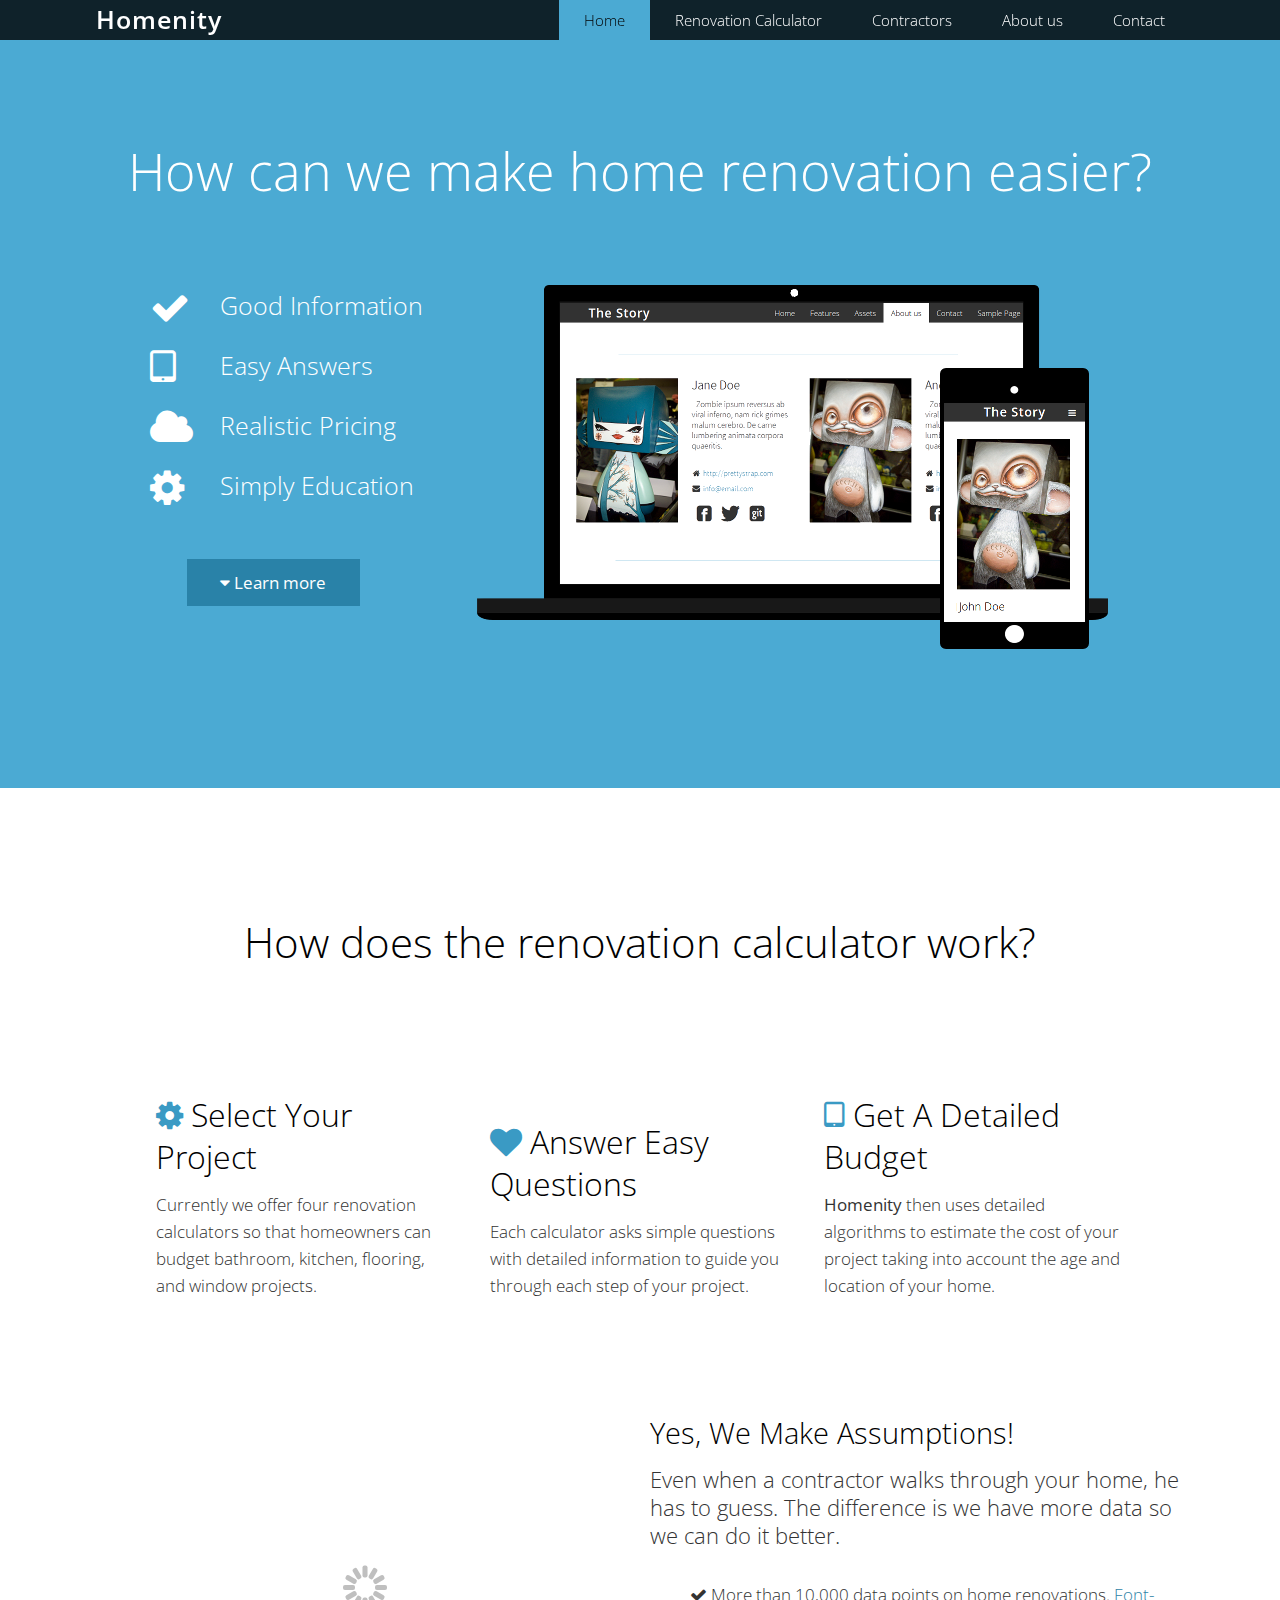
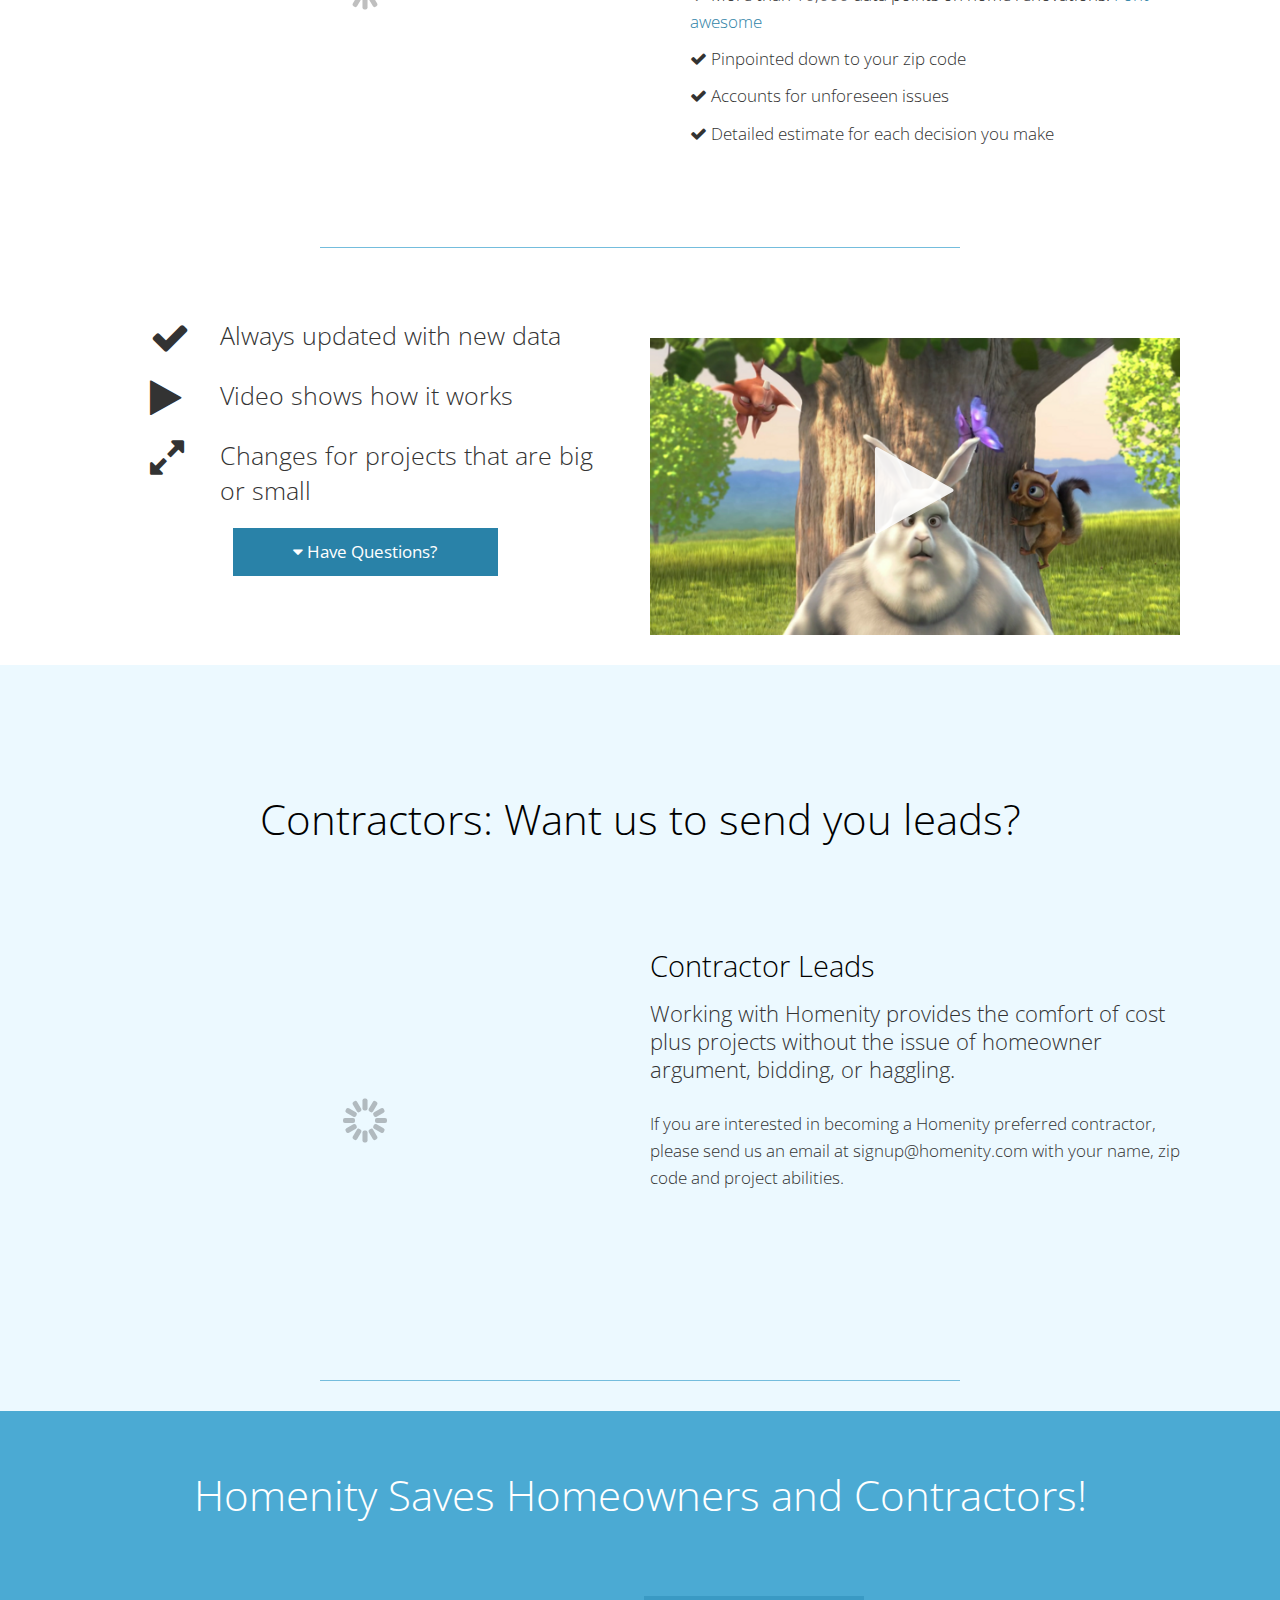
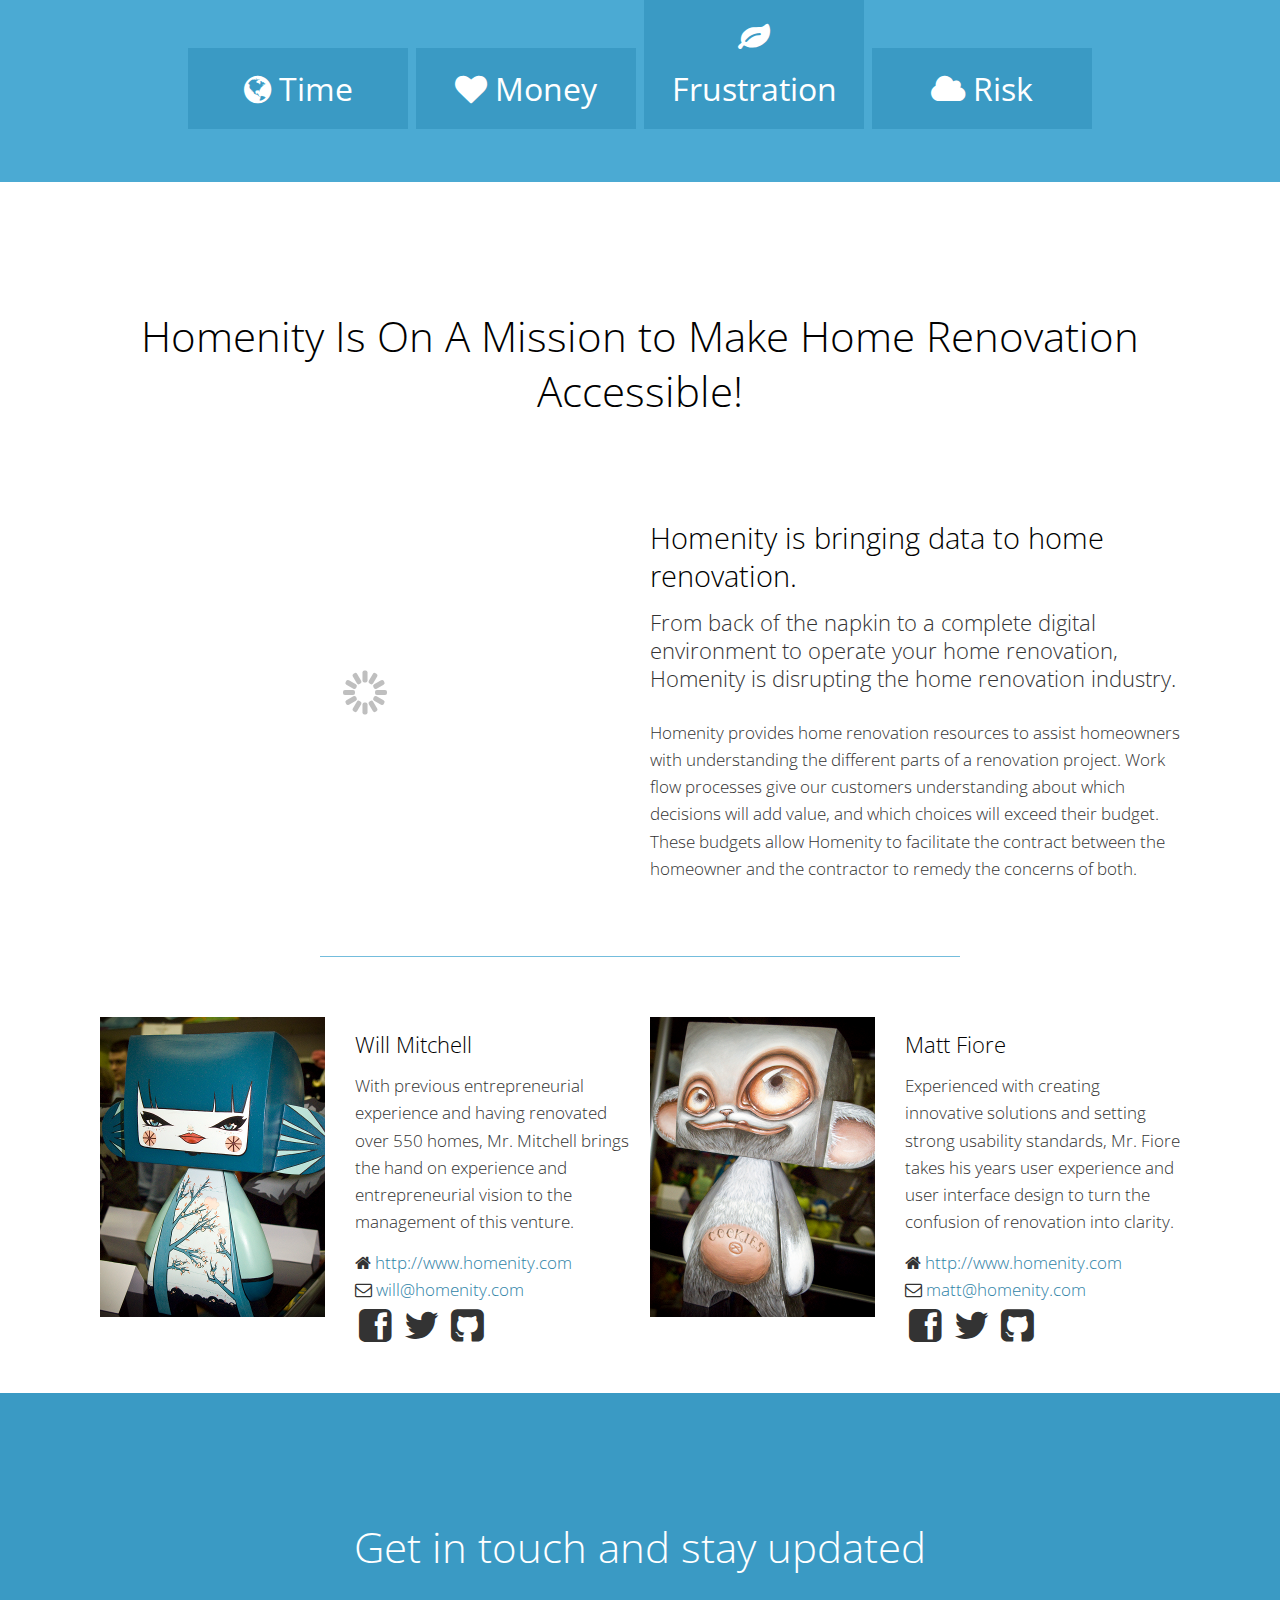
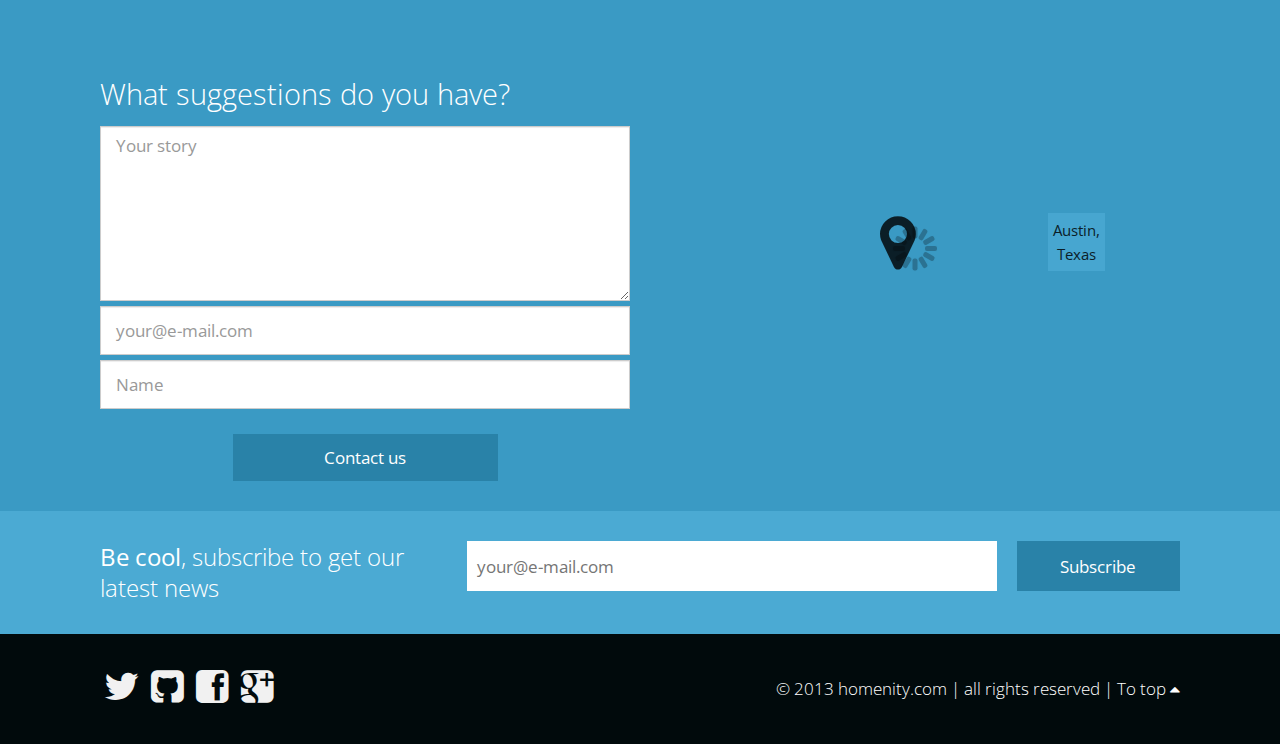
==== commit 4bf09637: "Major Update of Items" ====
--- a/the-story_v-2.5.1/index.html
+++ b/the-story_v-2.5.1/index.html
@@ -59,10 +59,10 @@
           <li><i class="fa fa-check"></i> Good Information</li>
           <li><i class="fa fa-tablet"></i> Easy Answers</li>
           <li><i class="fa fa-cloud"></i> Realistic Pricing</li>
-          <li><i class="fa fa-cog"></i> A Quick Crash Course</li>
+          <li><i class="fa fa-cog"></i> Simply Education</li>
         </ul>
         <br />
-        <a href="#features" title="Check out more freatures!" class="scroll btn btn-primary btn-centered"><i class="fa fa-caret-down"></i> Learn more</a>
+        <a href="#features" title="Start learning more!" class="scroll btn btn-primary btn-centered"><i class="fa fa-caret-down"></i> Learn more</a>
       </div>
     </div>
   </div> <!-- /#home -->
@@ -77,16 +77,16 @@
       <ul class="features list-inline">
         <li>
           <h3><i class="fa fa-cog"></i> Select Your Project</h3>
-          <p>Easily change every color, by changing just few variables. Add or remove pages, and choose from 600+ fonts.</p>
+          <p>Currently we offer four renovation calculators so that homeowners can budget bathroom, kitchen, flooring, and window projects.</p>
         </li>
         <li>
           <h3><i class="fa fa-heart"></i> Answer Easy Questions</h3>
-          <p>The theme is optimized to ensure fast loading time by lazy-loading of images and beeing minimal by design.</p>
+          <p>Each calculator asks simple questions with detailed information to guide you through each step of your project.</p>
         </li>
         <li>
           <h3><i class="fa fa-tablet"></i> Get A Detailed Budget</h3>
           <p>
-            <strong>The Story</strong>is built to look great on every device. Custom menu for mobile devices, to ensure the best expierence.</p>
+            <strong>Homenity</strong> then uses detailed algorithms to estimate the cost of your project taking into account the age and location of your home.</p>
         </li>
       </ul>
     </div>
@@ -96,14 +96,14 @@
         <img class="figurette lazy" src="img/pixel.png" data-original="img/two-phones.png" alt="Zombie ipsum" />
       </div>
       <div class="col-md-6">
-        <h3>All artwork included</h3>
-        <p class="lead">Present your project properly. Create your own art from included templates</p>
+        <h3>Yes, We Make Assumptions!</h3>
+        <p class="lead">Even when a contractor walks through your home, he has to guess.  The difference is we have more data so we can do it better.</p>
         <ul class="list-wide">
-          <li><i class="fa fa-check"></i> More than 300 awesome icons from <a href="http://fortawesome.github.io/Font-Awesome/" title="awesome font, awesome">Font-awesome</a>
-          </li>
-          <li><i class="fa fa-check"></i> Browser icons</li>
-          <li><i class="fa fa-check"></i> Phone, tablet, laptop, desktop vectors (SVG)</li>
-          <li><i class="fa fa-check"></i> 5 Layered PSD files.</li>
+          <li><i class="fa fa-check"></i> More than 10,000 data points on home renovations. <a href="http://fortawesome.github.io/Font-Awesome/" title="awesome font, awesome">Font-awesome</a>
+          </li>
+          <li><i class="fa fa-check"></i> Pinpointed down to your zip code</li>
+          <li><i class="fa fa-check"></i> Accounts for unforeseen issues</li>
+          <li><i class="fa fa-check"></i> Detailed estimate for each decision you make</li>
         </ul>
       </div>
     </div>
@@ -120,13 +120,12 @@
       </div>
       <div class="col-md-6 col-md-pull-6">
         <ul class="big-list">
-          <li><i class="fa fa-check"></i> Always latest bootstrap</li>
-          <li><i class="fa fa-play"></i> Responsive video</li>
-          <li><i class="fa fa-expand"></i> Adaptive, smart lightbox</li>
-          <li><i class="fa fa-desktop"></i> All modern browsers supported</li>
+          <li><i class="fa fa-check"></i> Always updated with new data</li>
+          <li><i class="fa fa-play"></i> Video shows how it works</li>
+          <li><i class="fa fa-expand"></i> Changes for projects that are big or small</li>
         </ul>
         <br />
-        <a href="#assets" class="scroll btn btn-primary btn-centered"><i class="fa fa-caret-down"></i> Even more features</a>
+        <a href="#aboutus" class="scroll btn btn-primary btn-centered"><i class="fa fa-caret-down"></i> Have Questions?</a>
       </div>
     </div>
   </div> <!-- /#features -->
@@ -134,7 +133,7 @@
   <!-- Assets page -->
   <div id="assets" class="page color-3">
     <div class="inner-page">
-      <h2 class="page-headline">Page assets</h2>
+      <h2 class="page-headline">Contractors: Want us to send you leads?</h2>
     </div>
 
     <!-- Vectors -->
@@ -143,40 +142,25 @@
         <img class="figurette lazy" alt="Original vectors" src="img/pixel.png" data-original="img/responsive-vectors.png" />
       </div>
       <div class="col-md-6">
-        <h3>5 vectors included</h3>
-        <p class="lead">Zombie ipsum
-          <abbr title="HyperText Markup Language" class="initialism">HTML</abbr>reversus ab viral inferno, nam rick grimes malum cerebro. De carne lumbering animata corpora quaeirtis.</p>
-        <p>The voodoo sacerdos flesh eater, suscitat mortuos comedere carnem virus. Zonbi tattered for solum oculi eorum defunctis go lum cerebro..</p>
+        <h3>Contractor Leads</h3>
+        <p class="lead"> Working with Homenity provides the comfort of cost plus projects without the issue of homeowner argument, bidding, or haggling.</p>
+        <p>If you are interested in becoming a Homenity preferred contractor, please send us an email at signup@homenity.com with your name, zip code and project abilities.</p>
       </div>
     </div>  <!-- /vectors -->
 
     <hr>
-
-    <!-- Big laptop -->
-    <div class="row inner-page">
-      <div class="col-md-offset-1 col-md-10">
-        <div class="lazy-container lazy-large btn-container loaded">
-          <div class="btn-container">
-            <img class="figurette lazy " src="img/laptop-blue@2x.png" data-original="img/laptop-blue@2x.png" alt="view image in lightbox" style="display: inline;">
-            <a href="img/superman.jpg" class="lightbox btn-play" target="_blank">
-              <i class="fa fa-search-plus"></i>
-            </a>
-          </div>
-        </div>
-      </div>
-    </div>
 
     <!-- Clients -->
     <div class="clients color-1">
       <div class="inner-page">
-        <h2 class="page-headline">Who's using stories.</h2>
+        <h2 class="page-headline">Homenity Saves Homeowners and Contractors!</h2>
       </div>
       <div class="inner-page row">
         <ul class="clients list-inline">
-          <li><i class="fa fa-globe"></i> Earth</li>
-          <li><i class="fa fa-heart"></i> Love</li>
-          <li><i class="fa fa-leaf"></i> Leaves</li>
-          <li><i class="fa fa-cloud"></i> Clouds</li>
+          <li><i class="fa fa-globe"></i> Time</li>
+          <li><i class="fa fa-heart"></i> Money</li>
+          <li><i class="fa fa-leaf"></i> Frustration</li>
+          <li><i class="fa fa-cloud"></i> Risk</li>
         </ul> 
       </div>
     </div>
@@ -185,7 +169,7 @@
   <!-- About page -->
   <div id="about" class="page color-4">
     <div class="inner-page">
-      <h2 class="page-headline">Who are we and how it all got started. Our story.</h2>
+      <h2 class="page-headline">Homenity Is On A Mission to Make Home Renovation Accessible!</h2>
     </div>
     <div class="row inner-page">
       <div class="col-md-6  lazy-container">
@@ -212,20 +196,20 @@
           <li><i class="fa fa-envelope-o"></i>  <a href="will@homenity.com">will@homenity.com</a>
           </li>
           <li class="social">
-            <a href="#about"><i class="fa fa-facebook-square"></i></a>
-            <a href="#about"><i class="fa fa-twitter"></i></a>
-            <a href="#about"><i class="fa fa-github-square"></i></a>
+            <a href="http://www.facebook.com/homenity"><i class="fa fa-facebook-square"></i></a>
+            <a href="http://www.twitter.com/homenity"><i class="fa fa-twitter"></i></a>
+            <a href="http://www.github.com/homenity"><i class="fa fa-github-square"></i></a>
           </li>
         </ul>
       </div>
       <div class="col-md-6 team2">
         <img class="pull-left" src="img/cookies.png" alt="A cookie" />
-        <h4>John Doe</h4>
-        <p>Zombie ipsum reversus ab viral inferno, nam rick grimes malum cerebro. De carne lumbering animata corpora quaeritis.</p>
+        <h4>Matt Fiore</h4>
+        <p>Experienced with creating innovative solutions and setting strong usability standards, Mr. Fiore takes his years user experience and user interface design to turn the confusion of renovation into clarity. </p>
         <ul>
-          <li><i class="fa fa-home"></i>  <a href="prettystrap.com">http://prettystrap.com</a>
-          </li>
-          <li><i class="fa fa-envelope-o"></i>  <a href="info@email.com">info@email.com</a>
+          <li><i class="fa fa-home"></i>  <a href="http://www.homenity.com">http://www.homenity.com</a>
+          </li>
+          <li><i class="fa fa-envelope-o"></i>  <a href="matt@homenity.com">matt@homenity.com</a>
           </li>
           <li class="social">
             <a href="http://www.facebook.com/homenity"><i class="fa fa-facebook-square"></i></a>
@@ -244,7 +228,7 @@
     </div>
     <div class="row inner-page contact">
       <div class="col-md-6">
-        <h3>What's on your mind?</h3>
+        <h3>What suggestions do you have?</h3>
         <form id="contact-form">
           <textarea rows="6" class="form-control" placeholder="Your story"></textarea>
           <input type="text" class="form-control" placeholder="your@e-mail.com">
@@ -255,7 +239,7 @@
       <div class="col-md-6">
         <div class="btn-container centered lazy-container text-center">
           <img src="img/pixel.png" class="lazy figurette" alt="Open the map" data-original="img/map.png" />
-          <a class="lightbox iframe  btn-map" target="blank" title="Open google maps" href="https://maps.google.com/maps?q=Stationsplein,+1012+Centrum,+Amsterdam,+Noord-Holland,+The+Netherlands&amp;hl=en"><i class="pull-left fa fa-map-marker"></i><div>Stationsplein, 1012 AB,<br />Amsterdam,<br /> The Netherlands</div></a>
+          <a class="lightbox iframe  btn-map" target="blank" title="Open google maps" href="https://maps.google.com/maps?q=austin,+tx&hl=en&sll=38.997934,-105.550567&sspn=4.831859,10.821533&hnear=Austin,+Travis+County,+Texas&t=m&z=10&iwloc=A"><i class="pull-left fa fa-map-marker"></i><div>Austin,<br />Texas</div></a>
         </div>
       </div>
     </div>
@@ -281,13 +265,13 @@
   <footer class="page color-5">
     <div class="inner-page row">
       <div class="col-md-6 social">
-        <a href="#contact"><i class="fa fa-twitter"></i></a>
-        <a href="#contact"><i class="fa fa-github-square"></i></a> 
-        <a href="#contact"><i class="fa fa-facebook-square"></i></a>
-        <a href="#contact"><i class="fa fa-google-plus-square"></i></a>
+        <a href="http://www.twitter.com/homenity"><i class="fa fa-twitter"></i></a>
+        <a href="http://www.github.com/homenity"><i class="fa fa-github-square"></i></a> 
+        <a href="http://www.facebook.com/homenity"><i class="fa fa-facebook-square"></i></a>
+        <a href="http://www.google.com/homenity"><i class="fa fa-google-plus-square"></i></a>
       </div>
       <div class="col-md-6 text-right copyright">
-        &copy; 2013 <a href="http://prettystrap.com" title="twitter bootstrap themes">prettystrap.com</a> | all rights reserved | <a href="#top" title="Got to top" class="scroll">To top <i class="fa fa-caret-up"></i></a>
+        &copy; 2013 <a href="http://www.homenity.com" title="twitter bootstrap themes">homenity.com</a> | all rights reserved | <a href="#top" title="Got to top" class="scroll">To top <i class="fa fa-caret-up"></i></a>
       </div>
     </div>
   </footer>
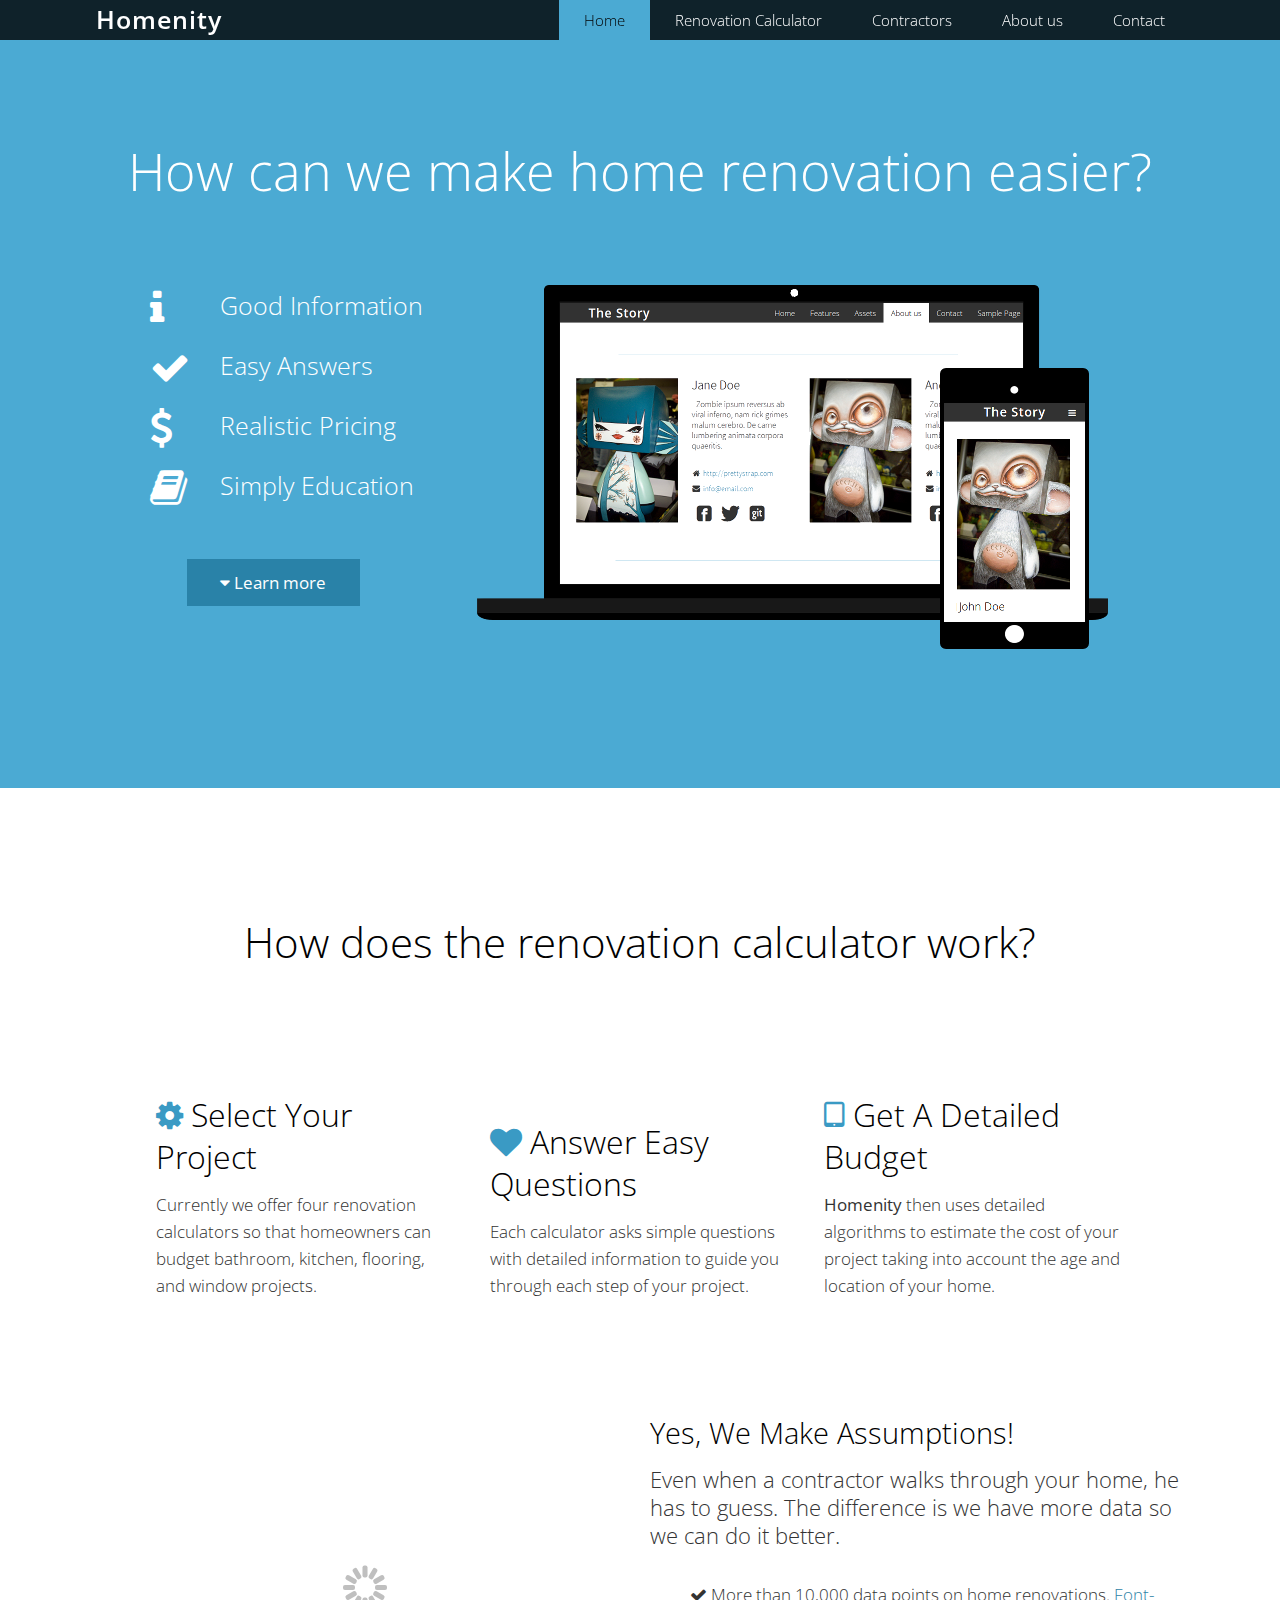
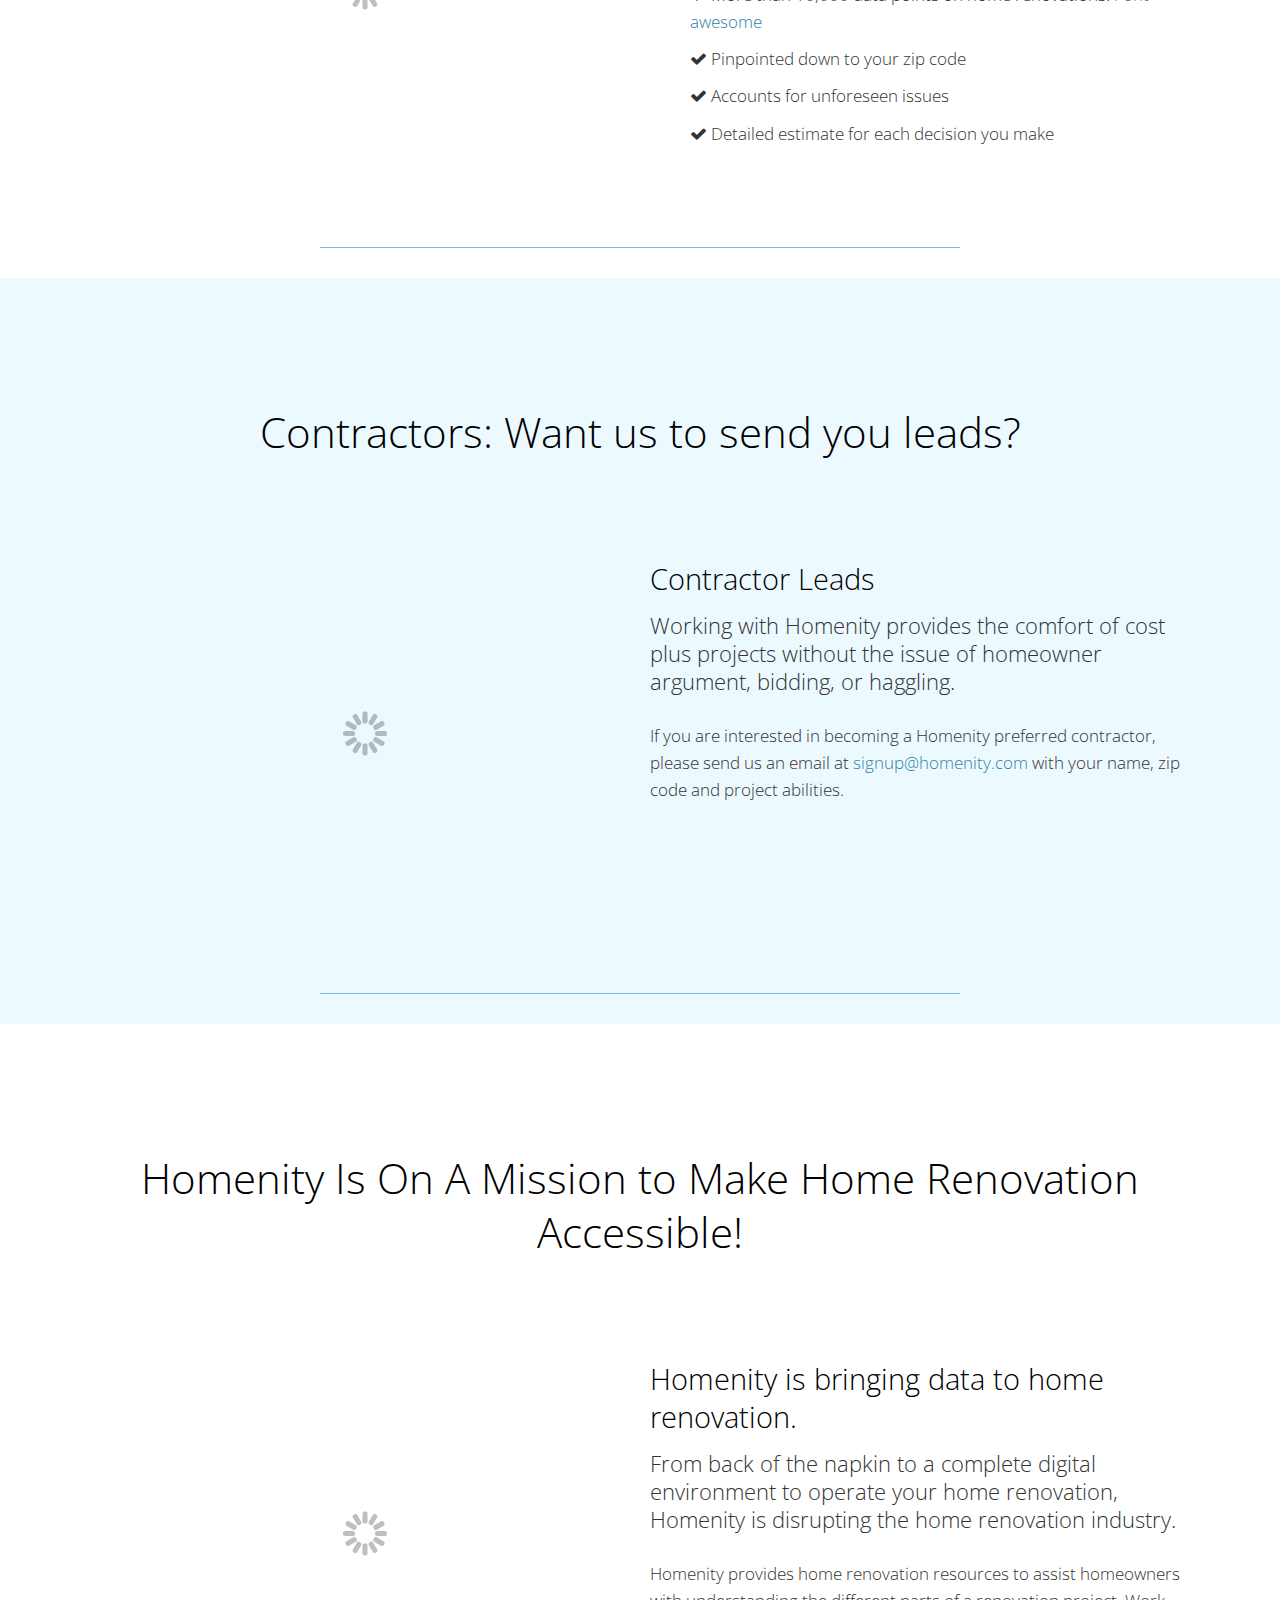
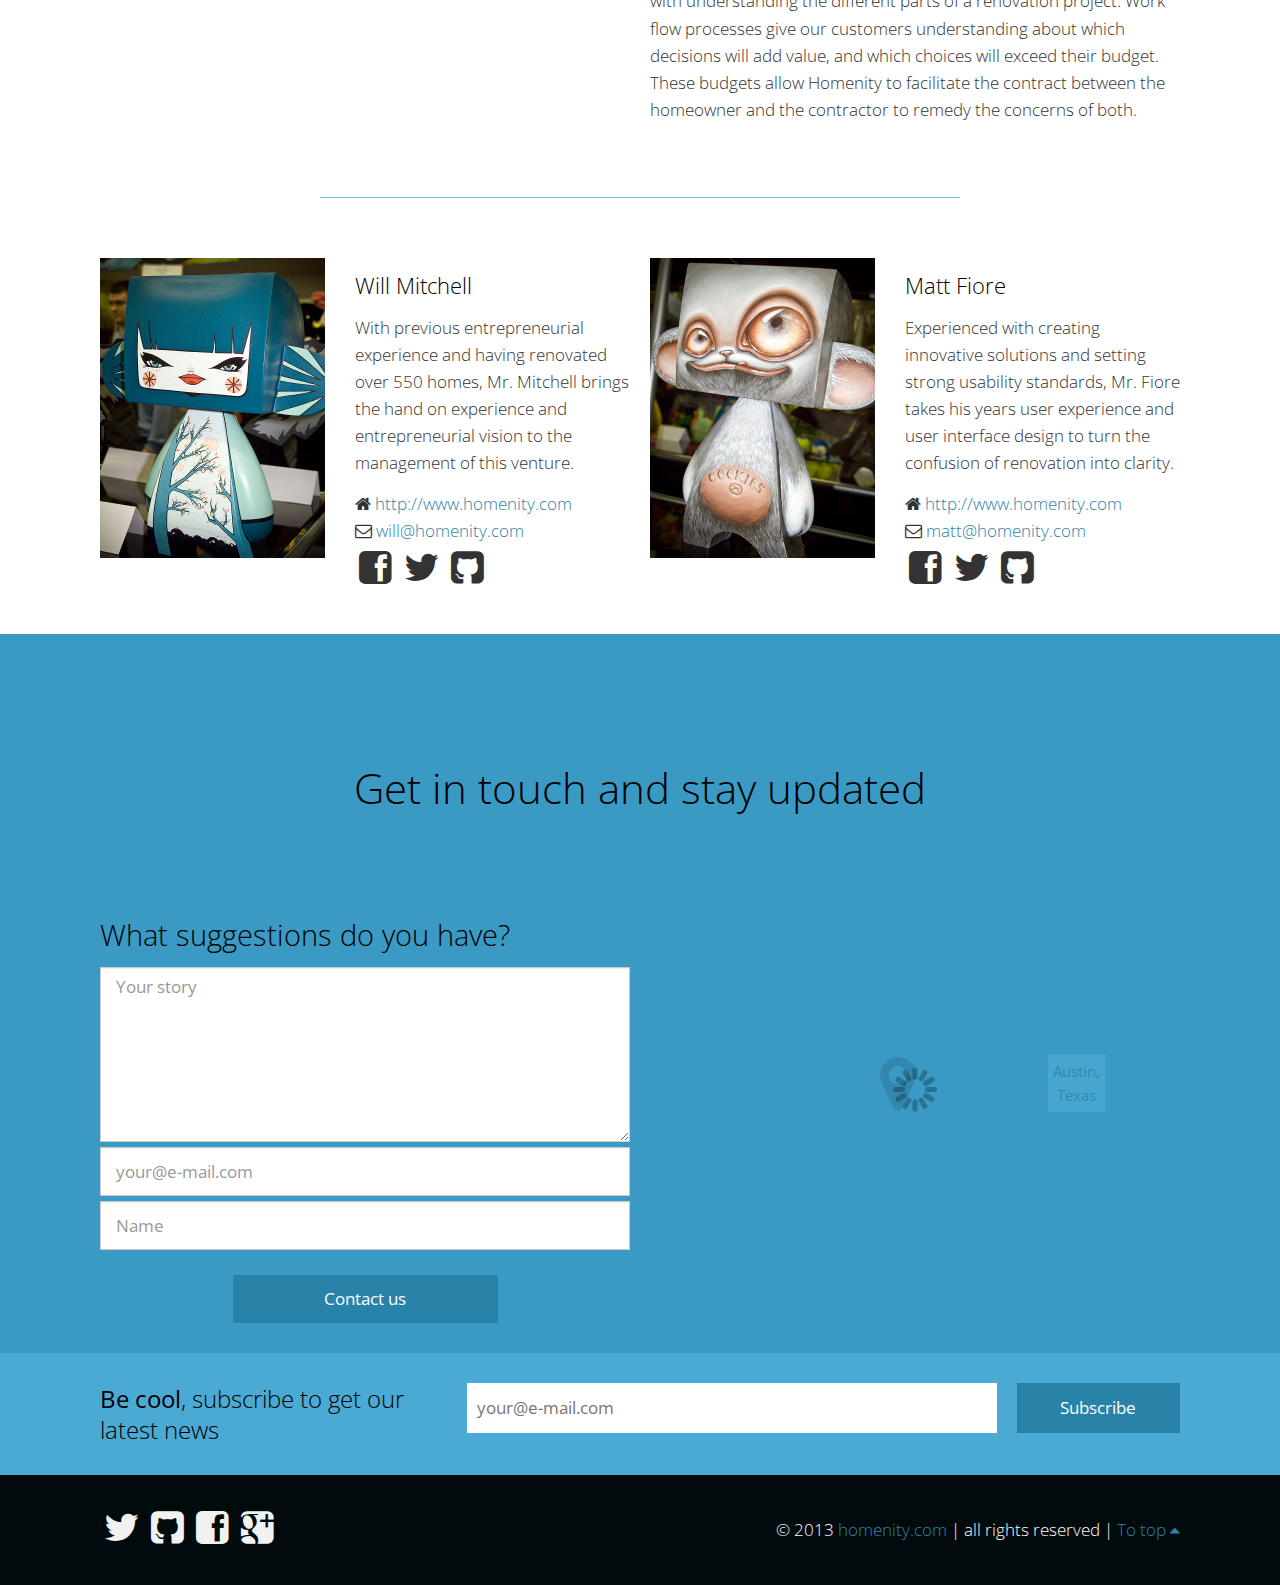
==== commit c59984c1: "Beginning Icons" ====
--- a/the-story_v-2.5.1/index.html
+++ b/the-story_v-2.5.1/index.html
@@ -56,10 +56,10 @@
       </div>
       <div class="col-md-4 col-md-pull-8">
         <ul class="big-list">
-          <li><i class="fa fa-check"></i> Good Information</li>
-          <li><i class="fa fa-tablet"></i> Easy Answers</li>
-          <li><i class="fa fa-cloud"></i> Realistic Pricing</li>
-          <li><i class="fa fa-cog"></i> Simply Education</li>
+          <li><i class="fa fa-info"></i> Good Information</li>
+          <li><i class="fa fa-check"></i> Easy Answers</li>
+          <li><i class="fa fa-dollar"></i> Realistic Pricing</li>
+          <li><i class="fa fa-book"></i> Simply Education</li>
         </ul>
         <br />
         <a href="#features" title="Start learning more!" class="scroll btn btn-primary btn-centered"><i class="fa fa-caret-down"></i> Learn more</a>
@@ -111,7 +111,7 @@
     <hr>
 
     <!-- Video -->
-    <div class="row inner-page">
+   <!-- <div class="row inner-page">
       <div class="col-md-6 col-md-push-6">
         <div class="btn-container figurette">
           <img src="img/video.png" alt="Play video" />
@@ -128,7 +128,7 @@
         <a href="#aboutus" class="scroll btn btn-primary btn-centered"><i class="fa fa-caret-down"></i> Have Questions?</a>
       </div>
     </div>
-  </div> <!-- /#features -->
+  </div> --> <!-- /#features -->
   
   <!-- Assets page -->
   <div id="assets" class="page color-3">
@@ -144,14 +144,14 @@
       <div class="col-md-6">
         <h3>Contractor Leads</h3>
         <p class="lead"> Working with Homenity provides the comfort of cost plus projects without the issue of homeowner argument, bidding, or haggling.</p>
-        <p>If you are interested in becoming a Homenity preferred contractor, please send us an email at signup@homenity.com with your name, zip code and project abilities.</p>
+        <p>If you are interested in becoming a Homenity preferred contractor, please send us an email at <a href="mailto:signup@homenity.com">signup@homenity.com</a> with your name, zip code and project abilities.</p>
       </div>
     </div>  <!-- /vectors -->
 
     <hr>
 
     <!-- Clients -->
-    <div class="clients color-1">
+    <!-- <div class="clients color-1">
       <div class="inner-page">
         <h2 class="page-headline">Homenity Saves Homeowners and Contractors!</h2>
       </div>
@@ -164,7 +164,7 @@
         </ul> 
       </div>
     </div>
-  </div> <!-- /#assets -->
+  </div> --> <!-- /#assets -->
  
   <!-- About page -->
   <div id="about" class="page color-4">
@@ -193,7 +193,7 @@
         <ul>
           <li><i class="fa fa-home"></i>  <a href="homenity.com">http://www.homenity.com</a>
           </li>
-          <li><i class="fa fa-envelope-o"></i>  <a href="will@homenity.com">will@homenity.com</a>
+          <li><i class="fa fa-envelope-o"></i>  <a href="mailto:will@homenity.com">will@homenity.com</a>
           </li>
           <li class="social">
             <a href="http://www.facebook.com/homenity"><i class="fa fa-facebook-square"></i></a>
@@ -209,7 +209,7 @@
         <ul>
           <li><i class="fa fa-home"></i>  <a href="http://www.homenity.com">http://www.homenity.com</a>
           </li>
-          <li><i class="fa fa-envelope-o"></i>  <a href="matt@homenity.com">matt@homenity.com</a>
+          <li><i class="fa fa-envelope-o"></i>  <a href="mailto:matt@homenity.com">matt@homenity.com</a>
           </li>
           <li class="social">
             <a href="http://www.facebook.com/homenity"><i class="fa fa-facebook-square"></i></a>
@@ -229,7 +229,7 @@
     <div class="row inner-page contact">
       <div class="col-md-6">
         <h3>What suggestions do you have?</h3>
-        <form id="contact-form">
+        <form id="contact-form" method="post" action="mailto:will@homenity.com" >
           <textarea rows="6" class="form-control" placeholder="Your story"></textarea>
           <input type="text" class="form-control" placeholder="your@e-mail.com">
           <input type="text" class="form-control" placeholder="Name">
